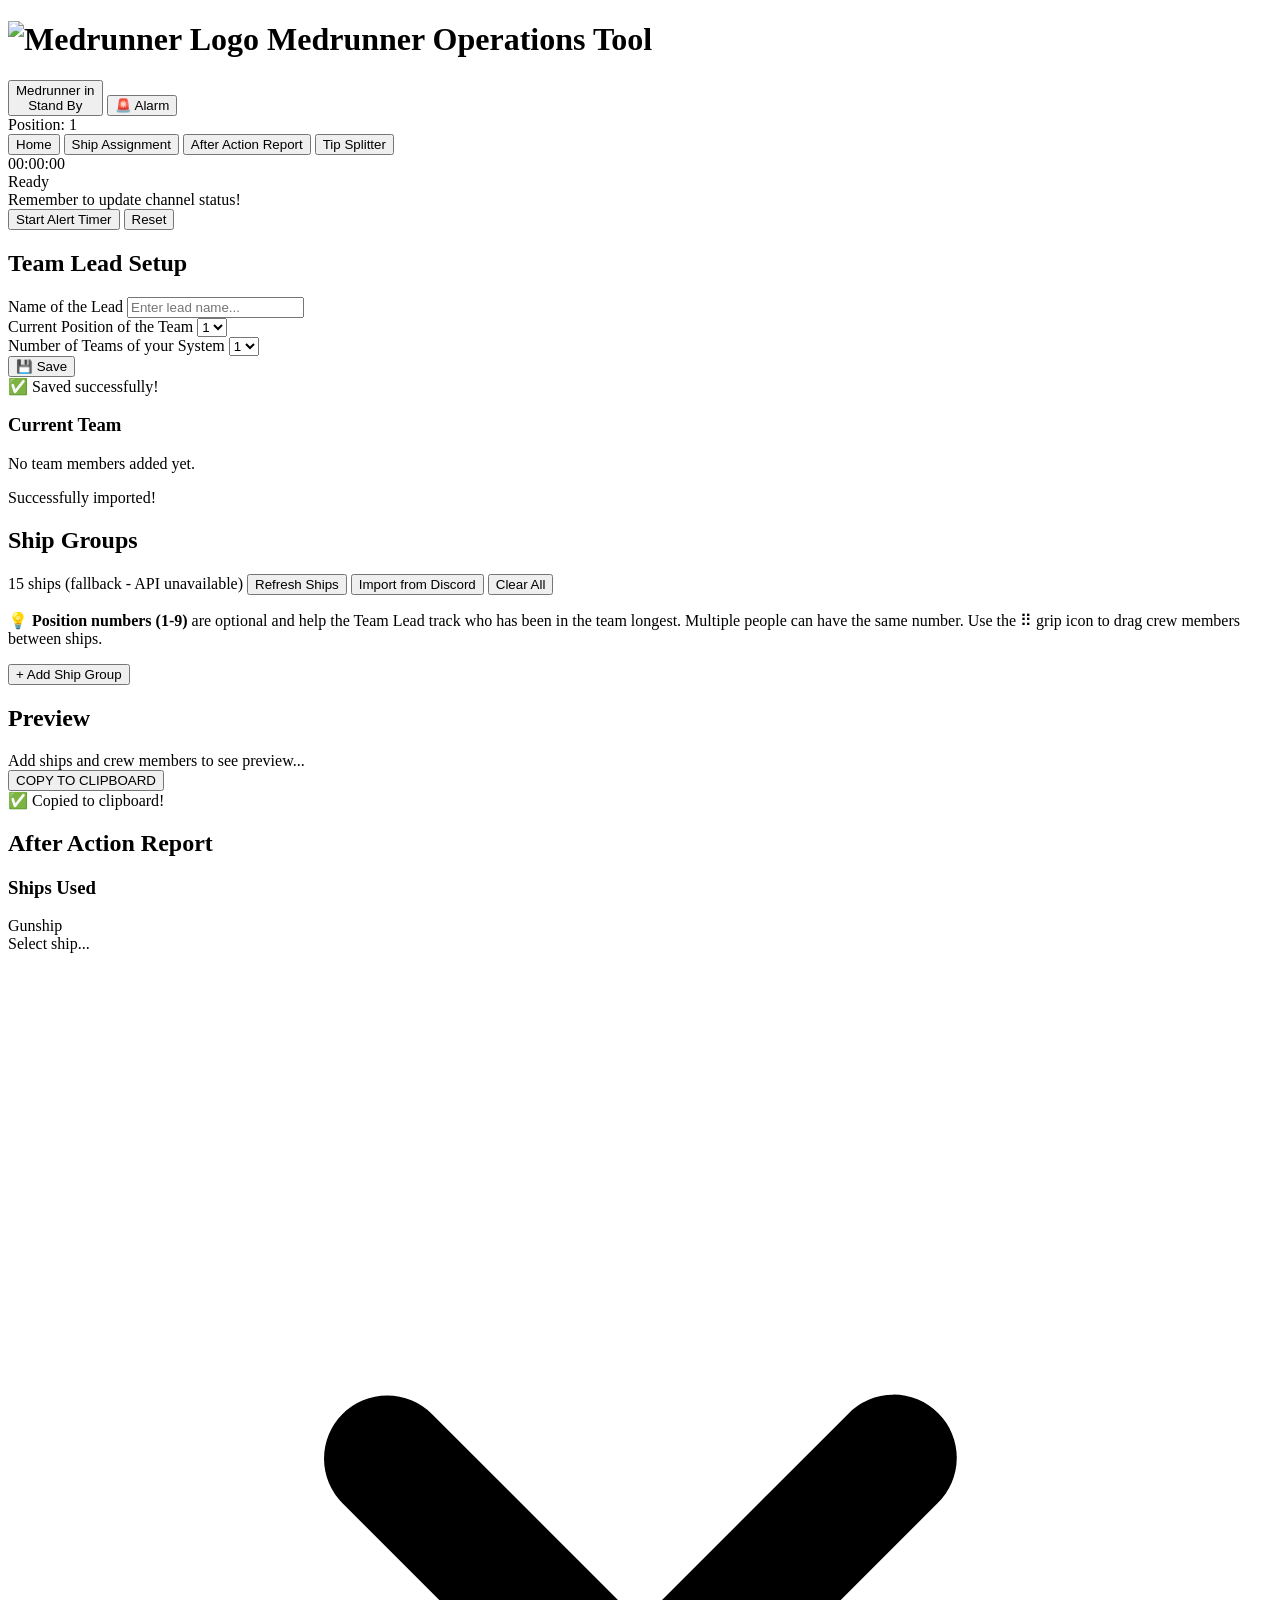
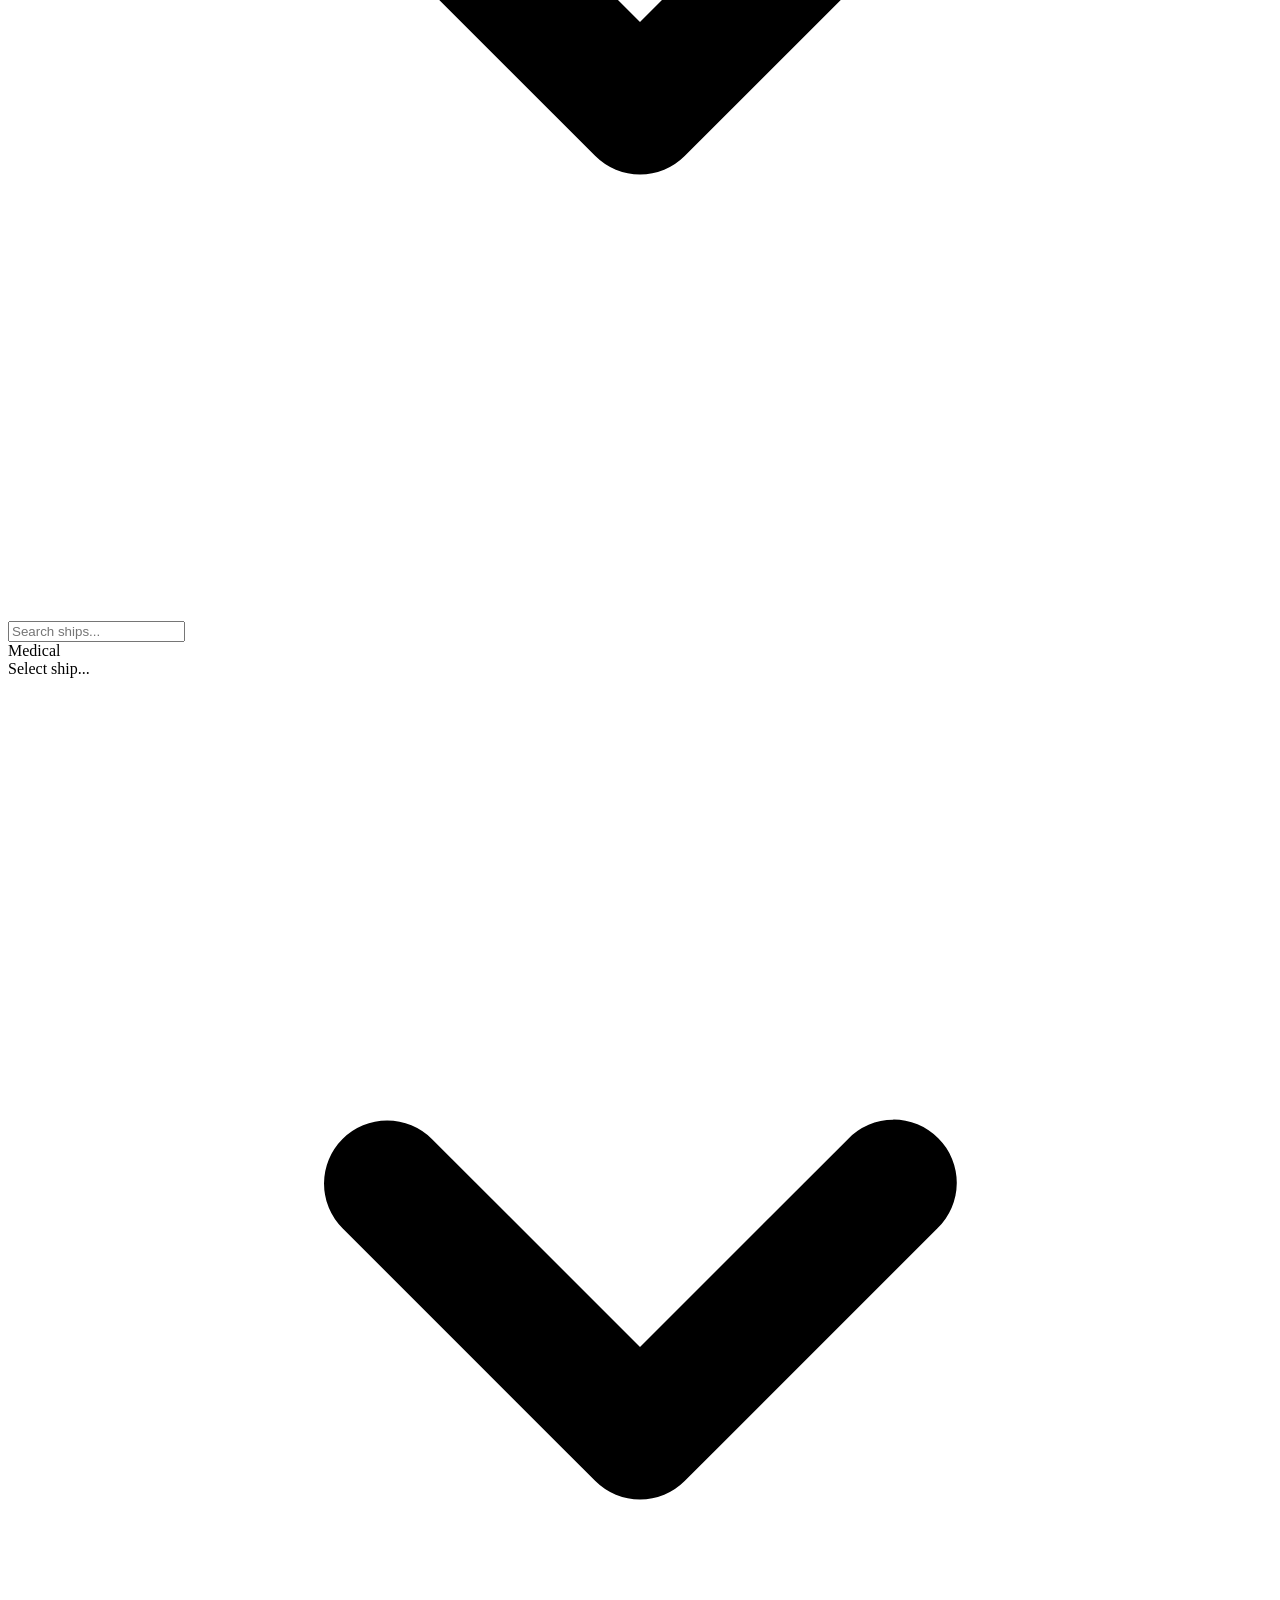
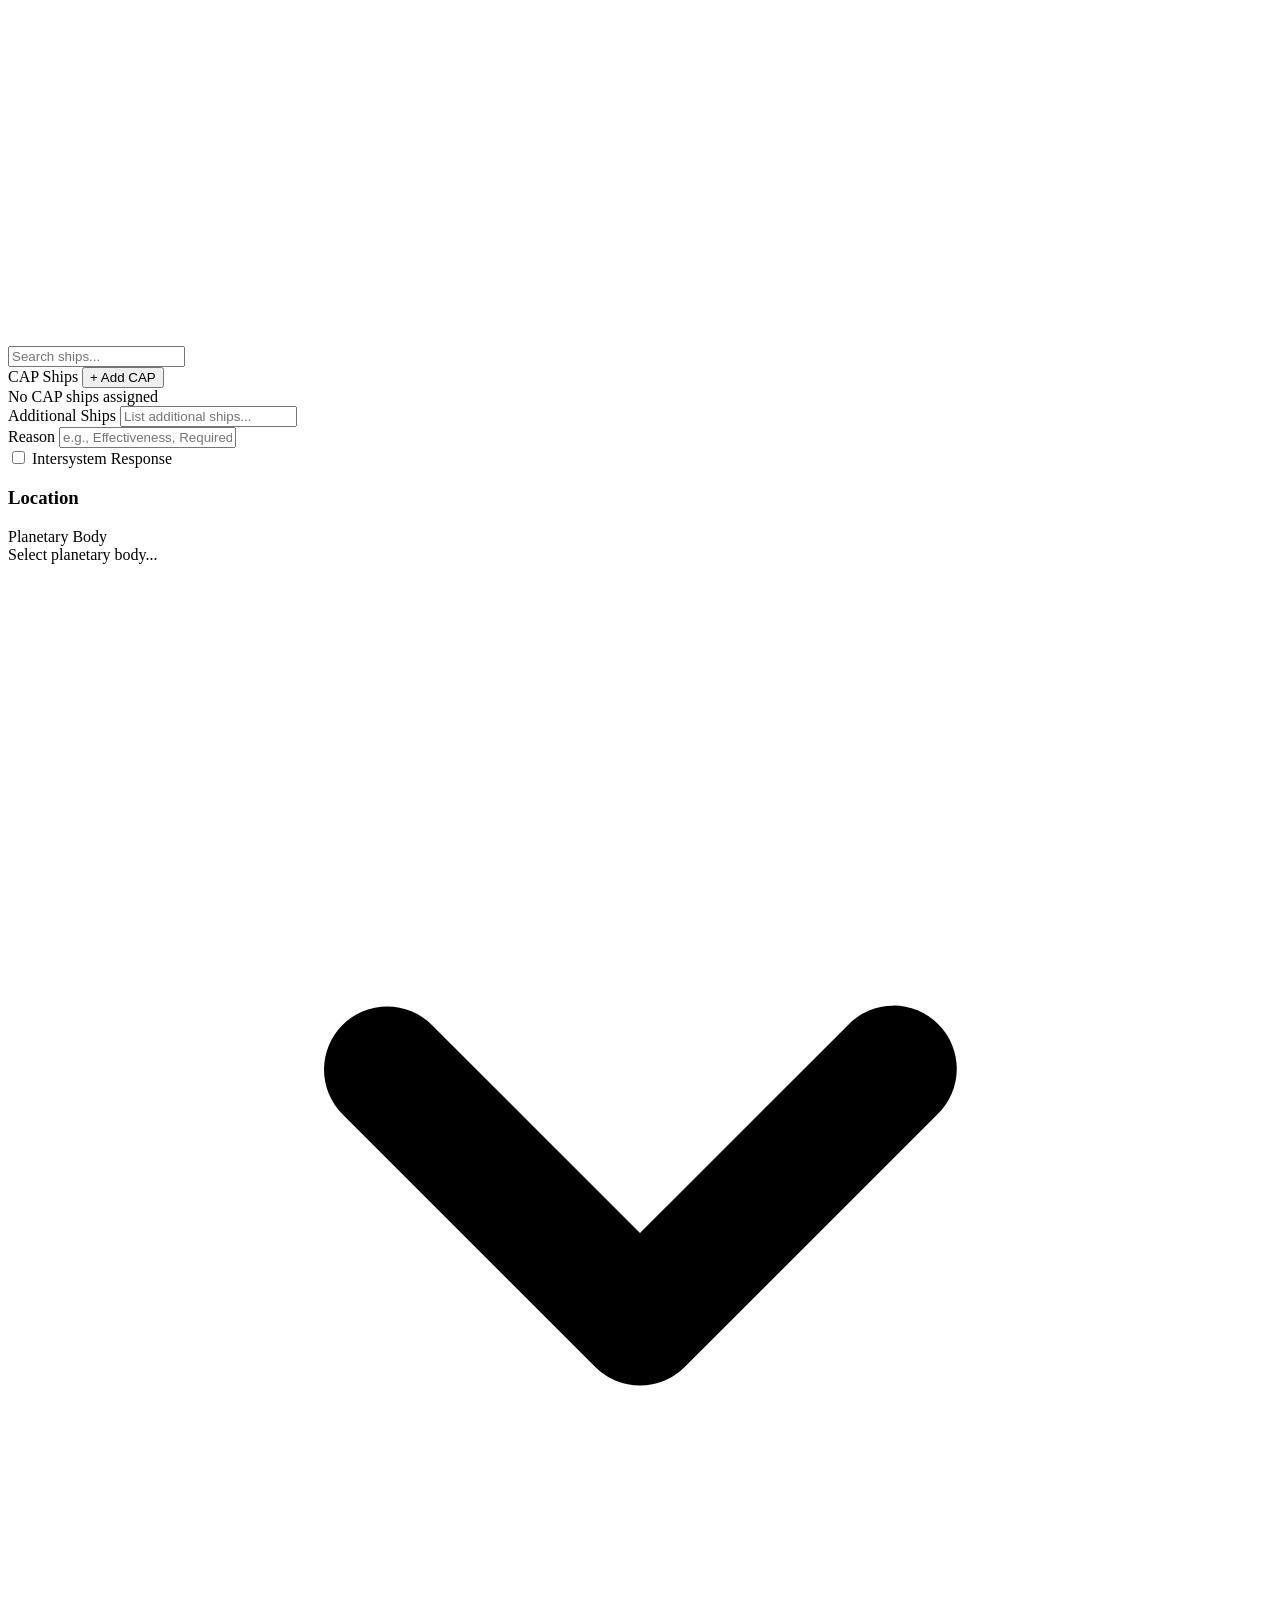
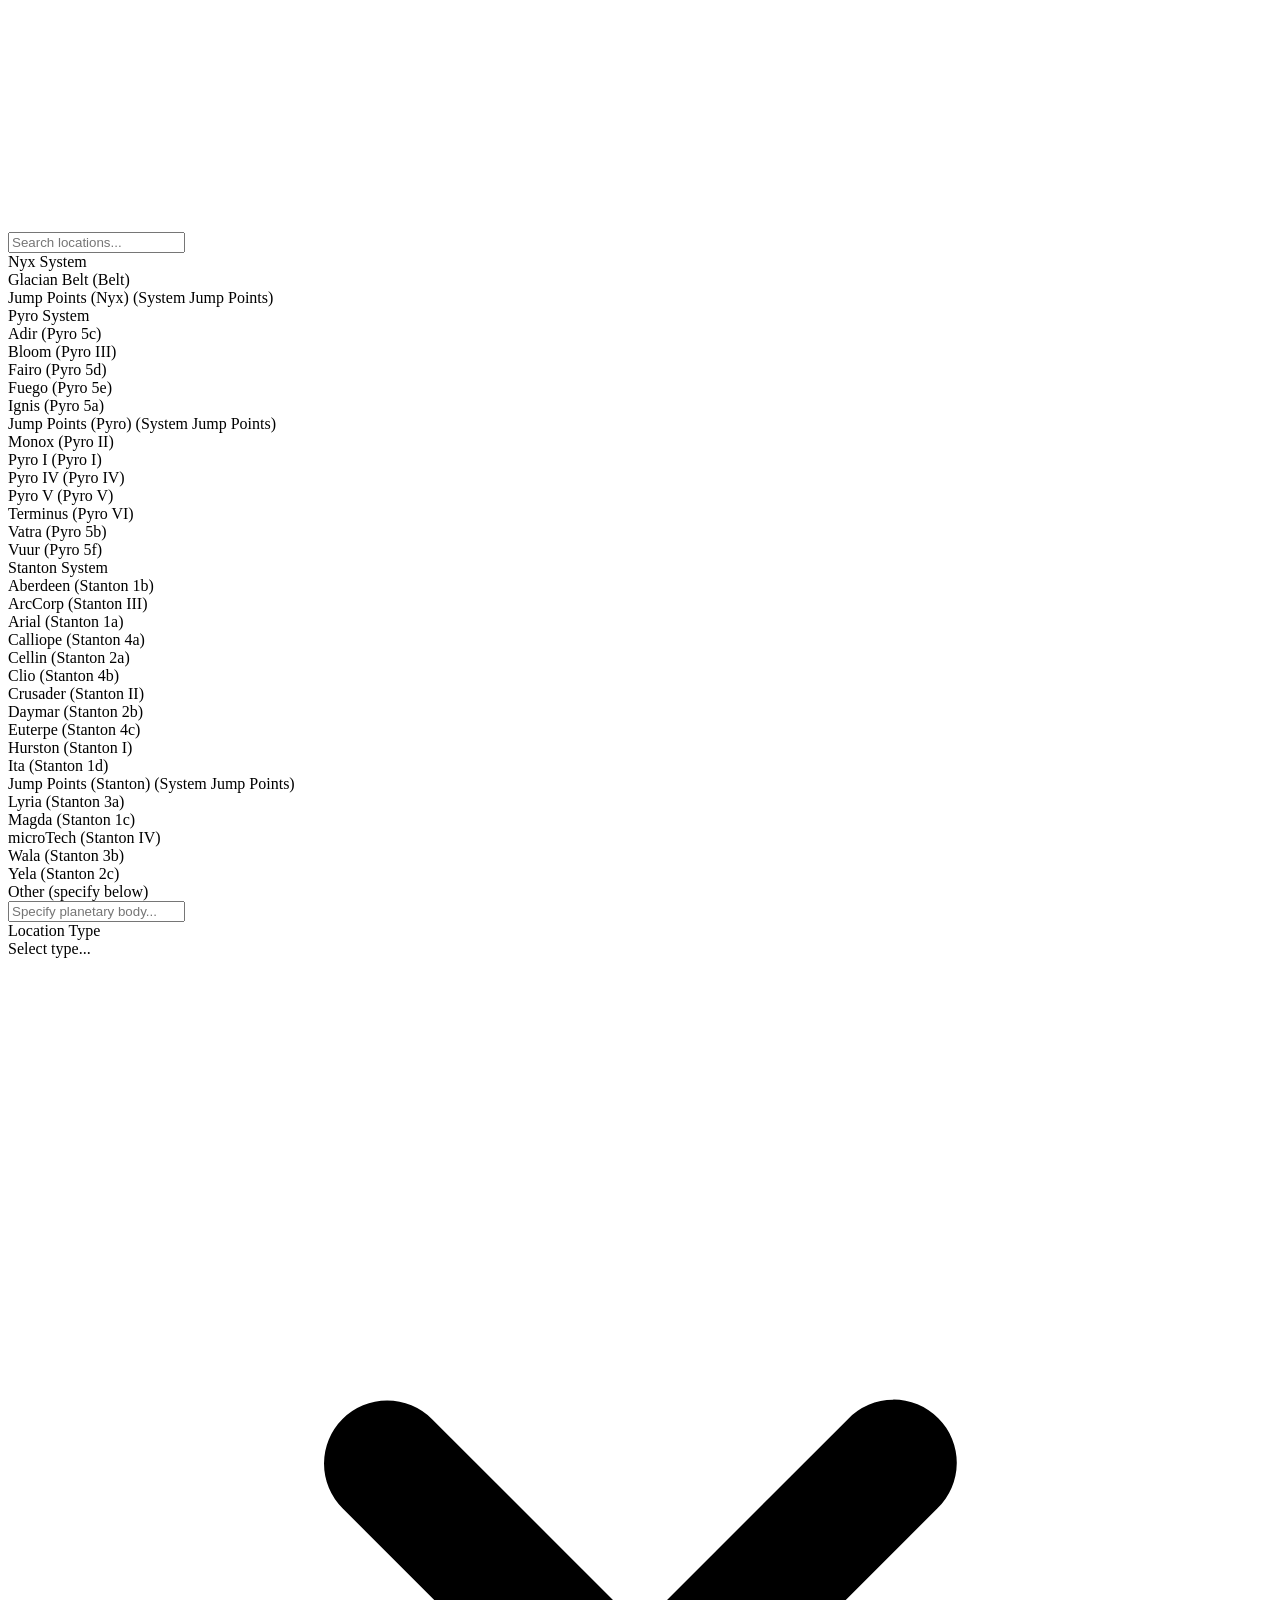
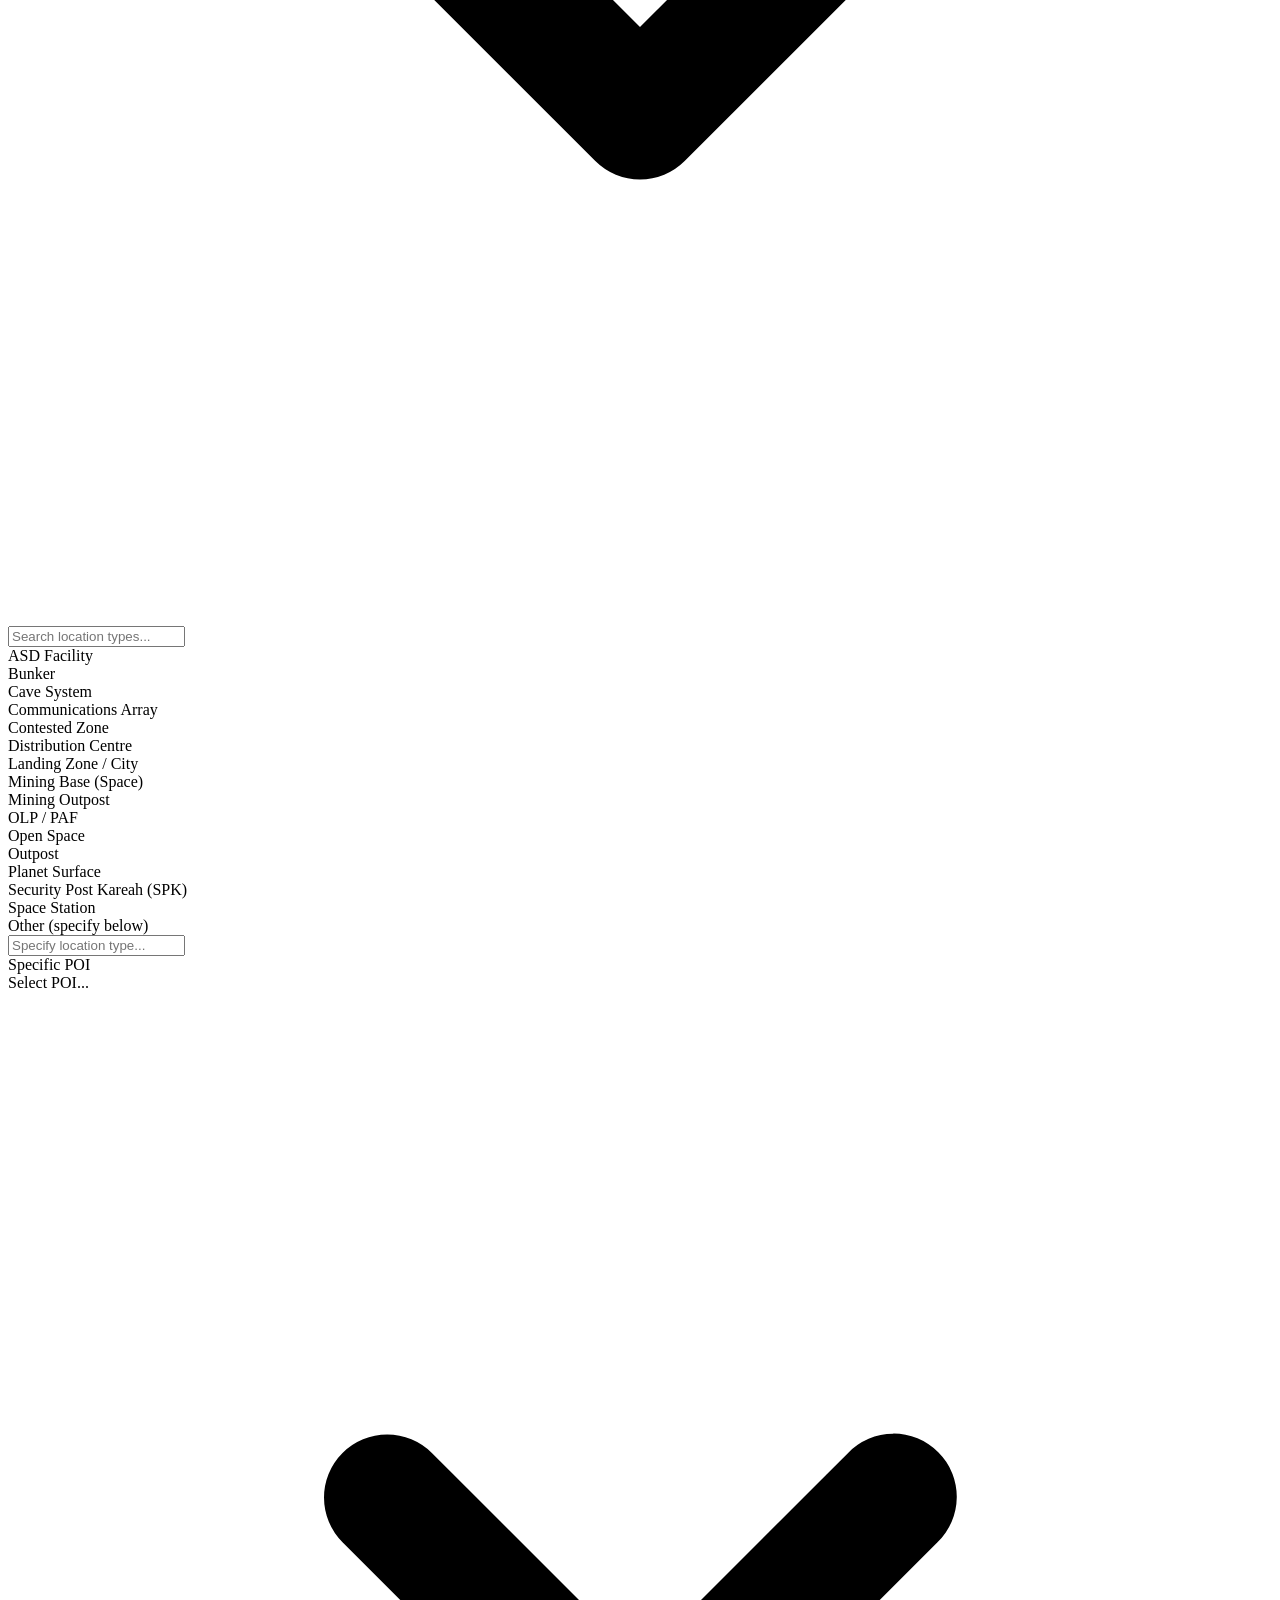
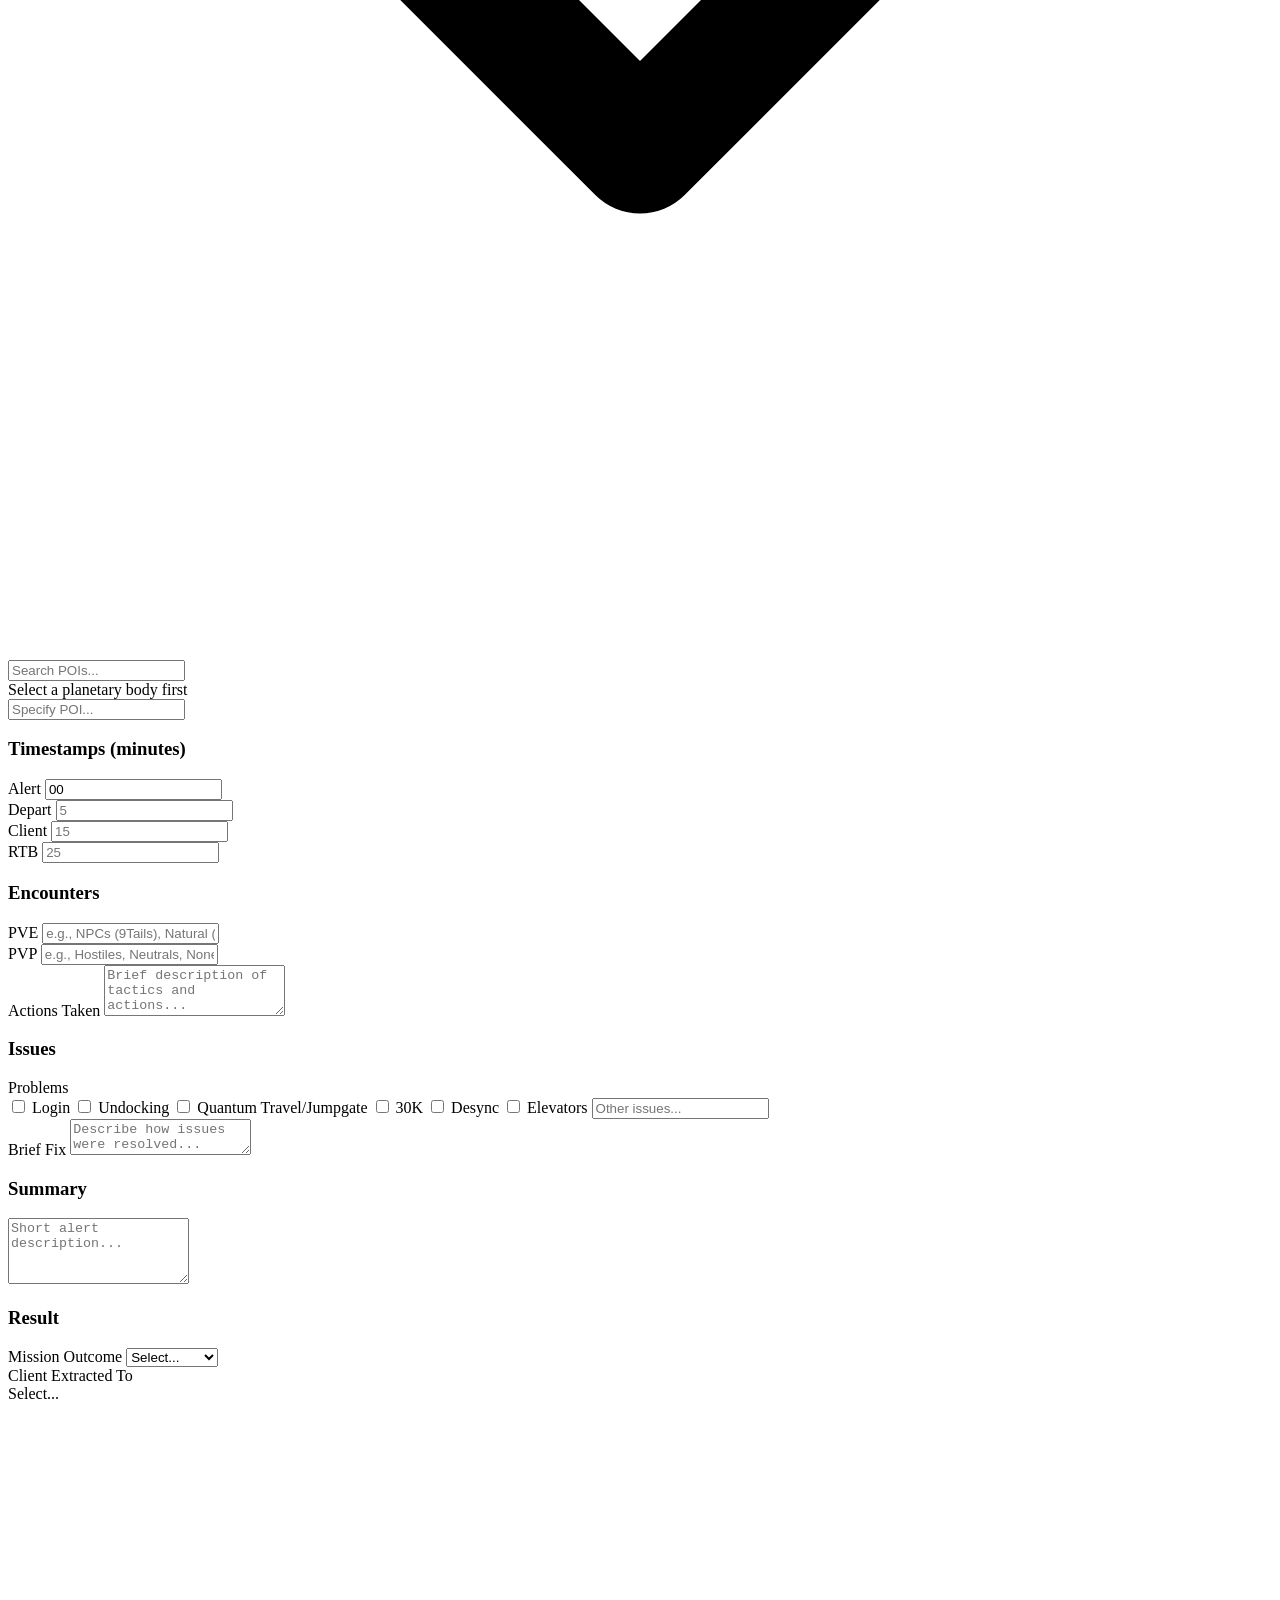
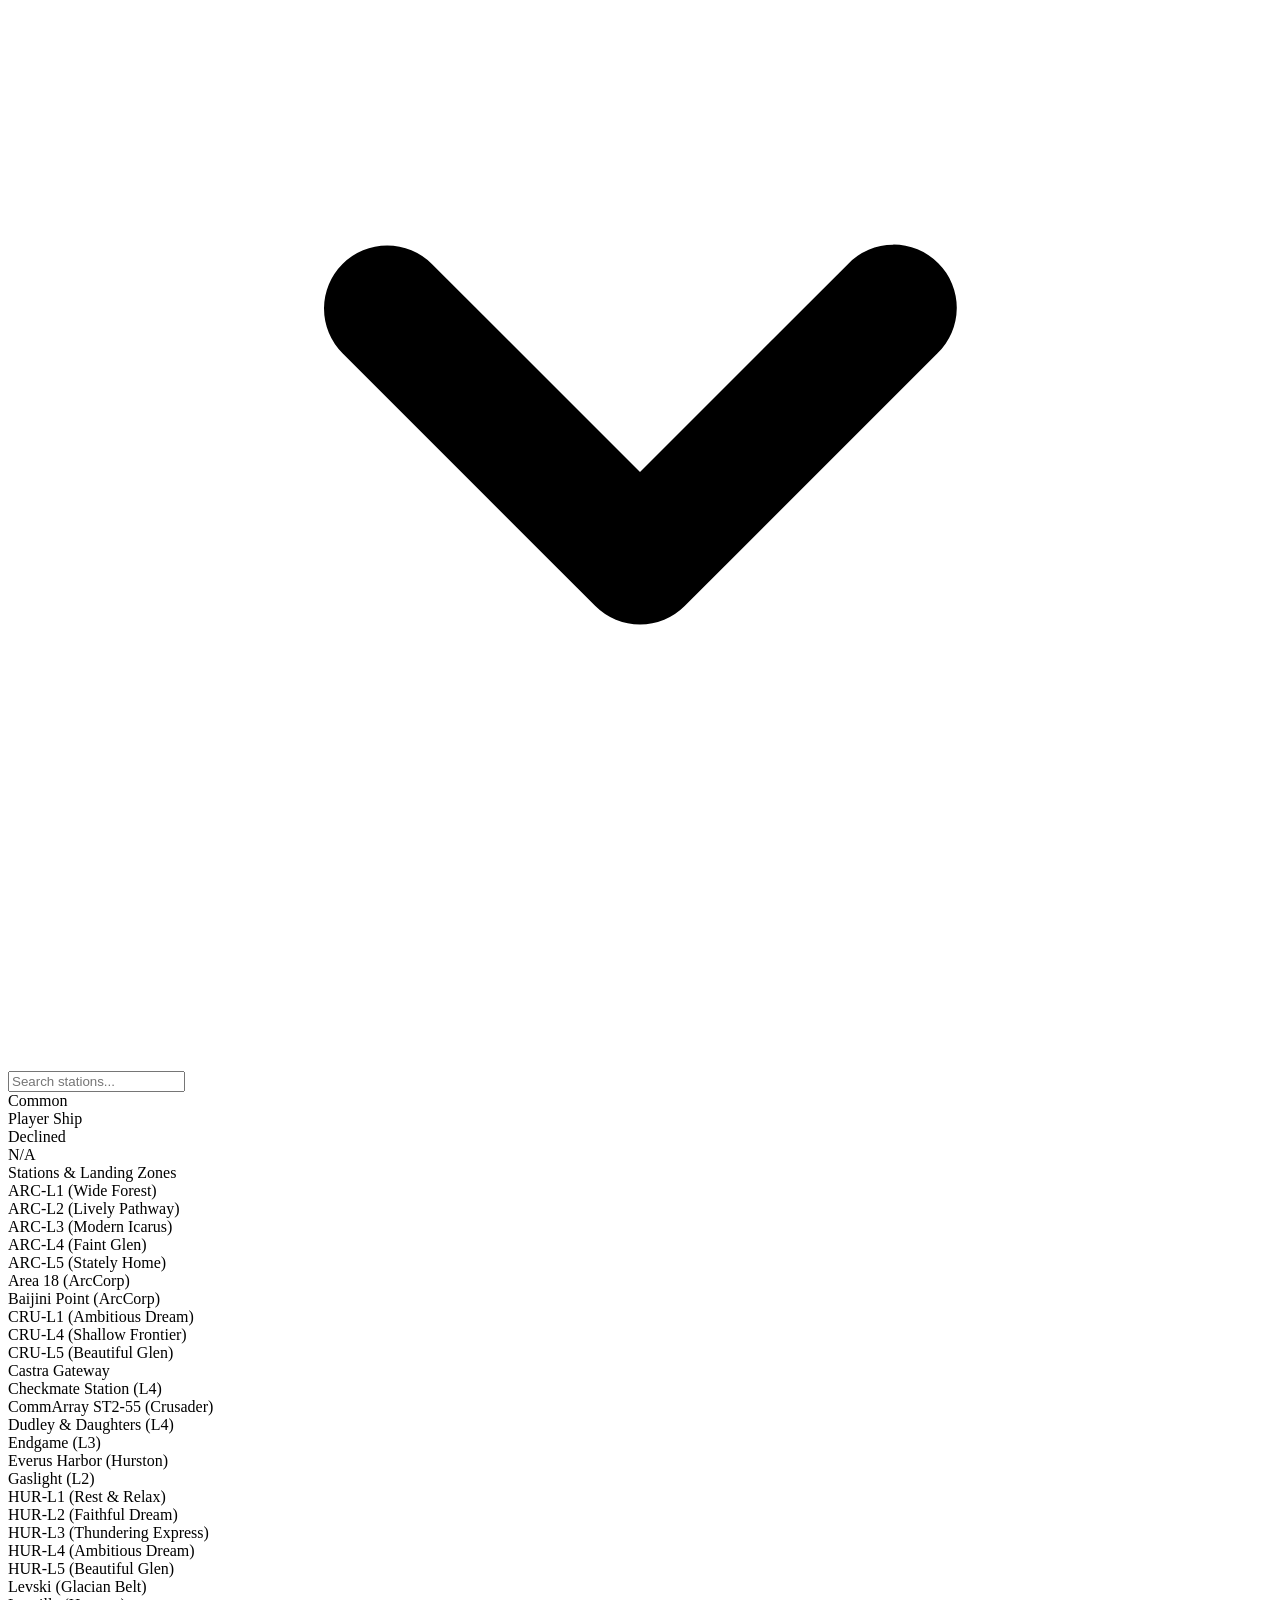
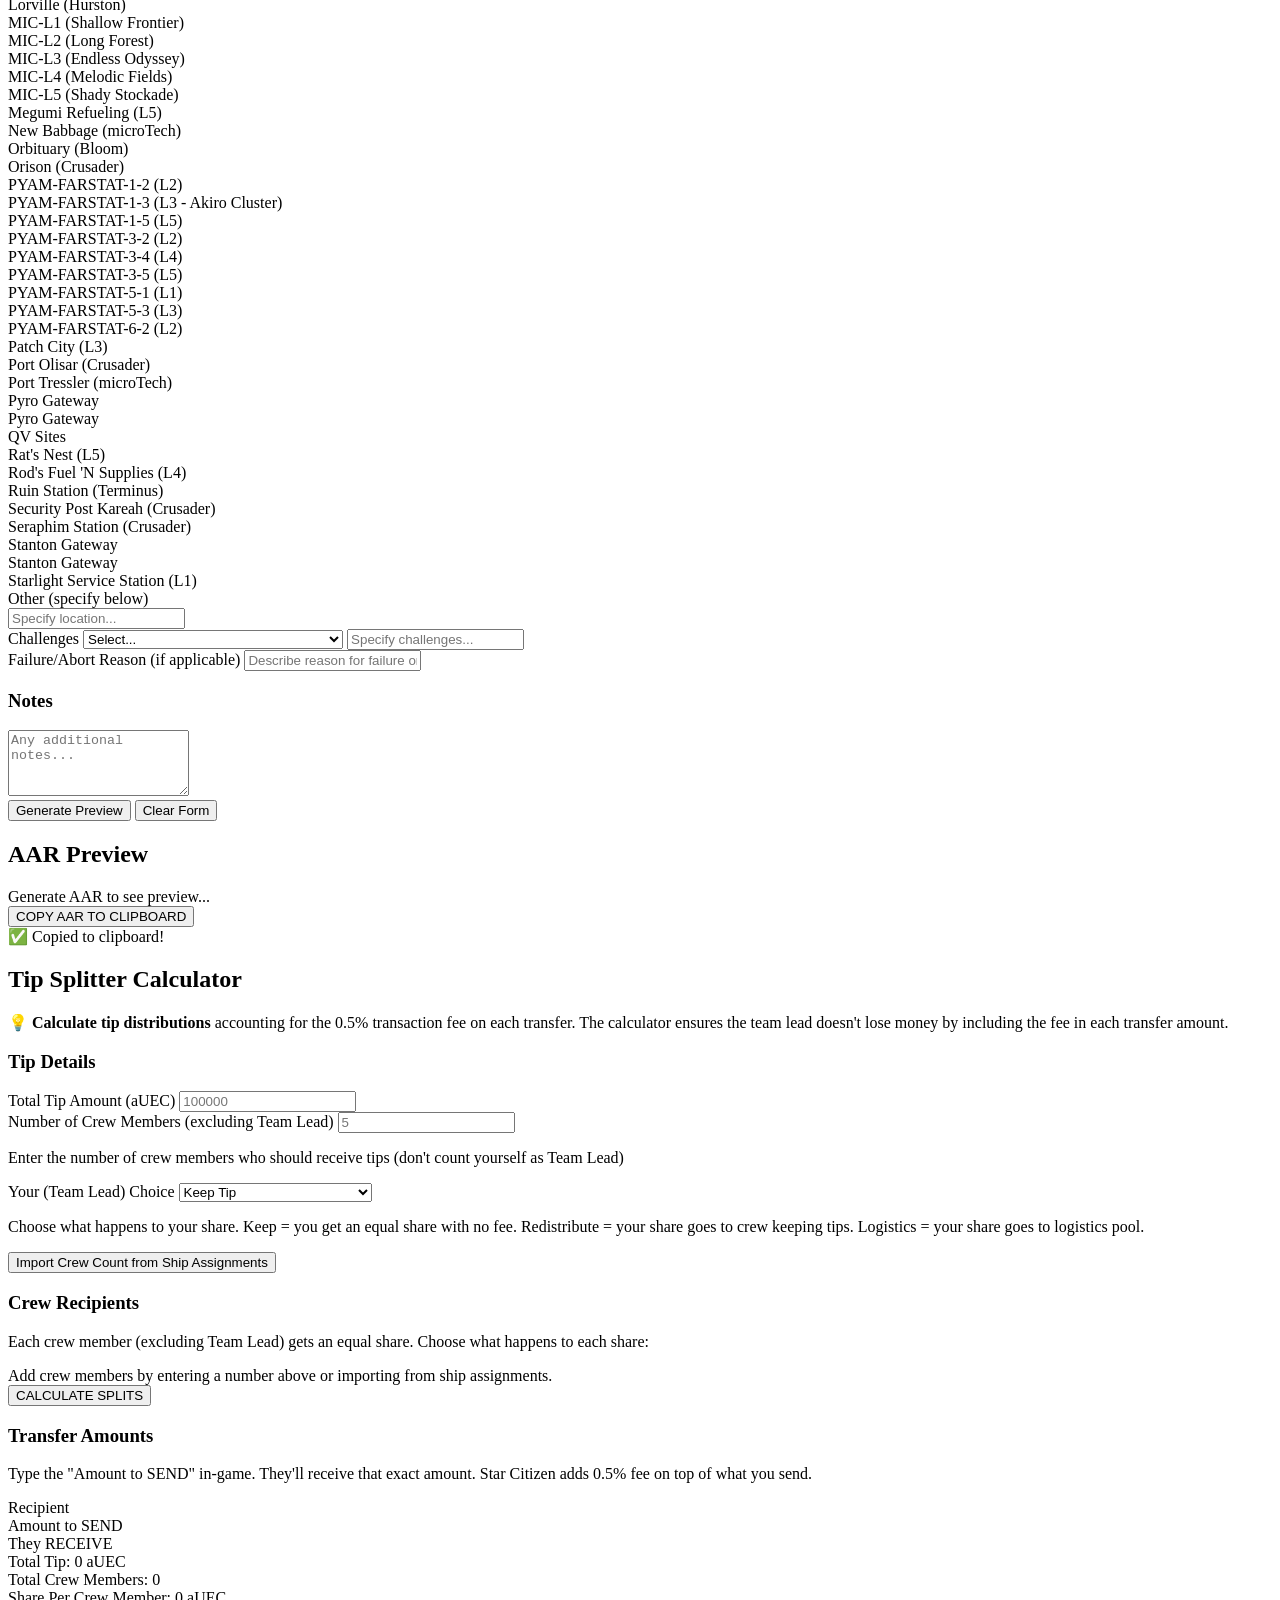
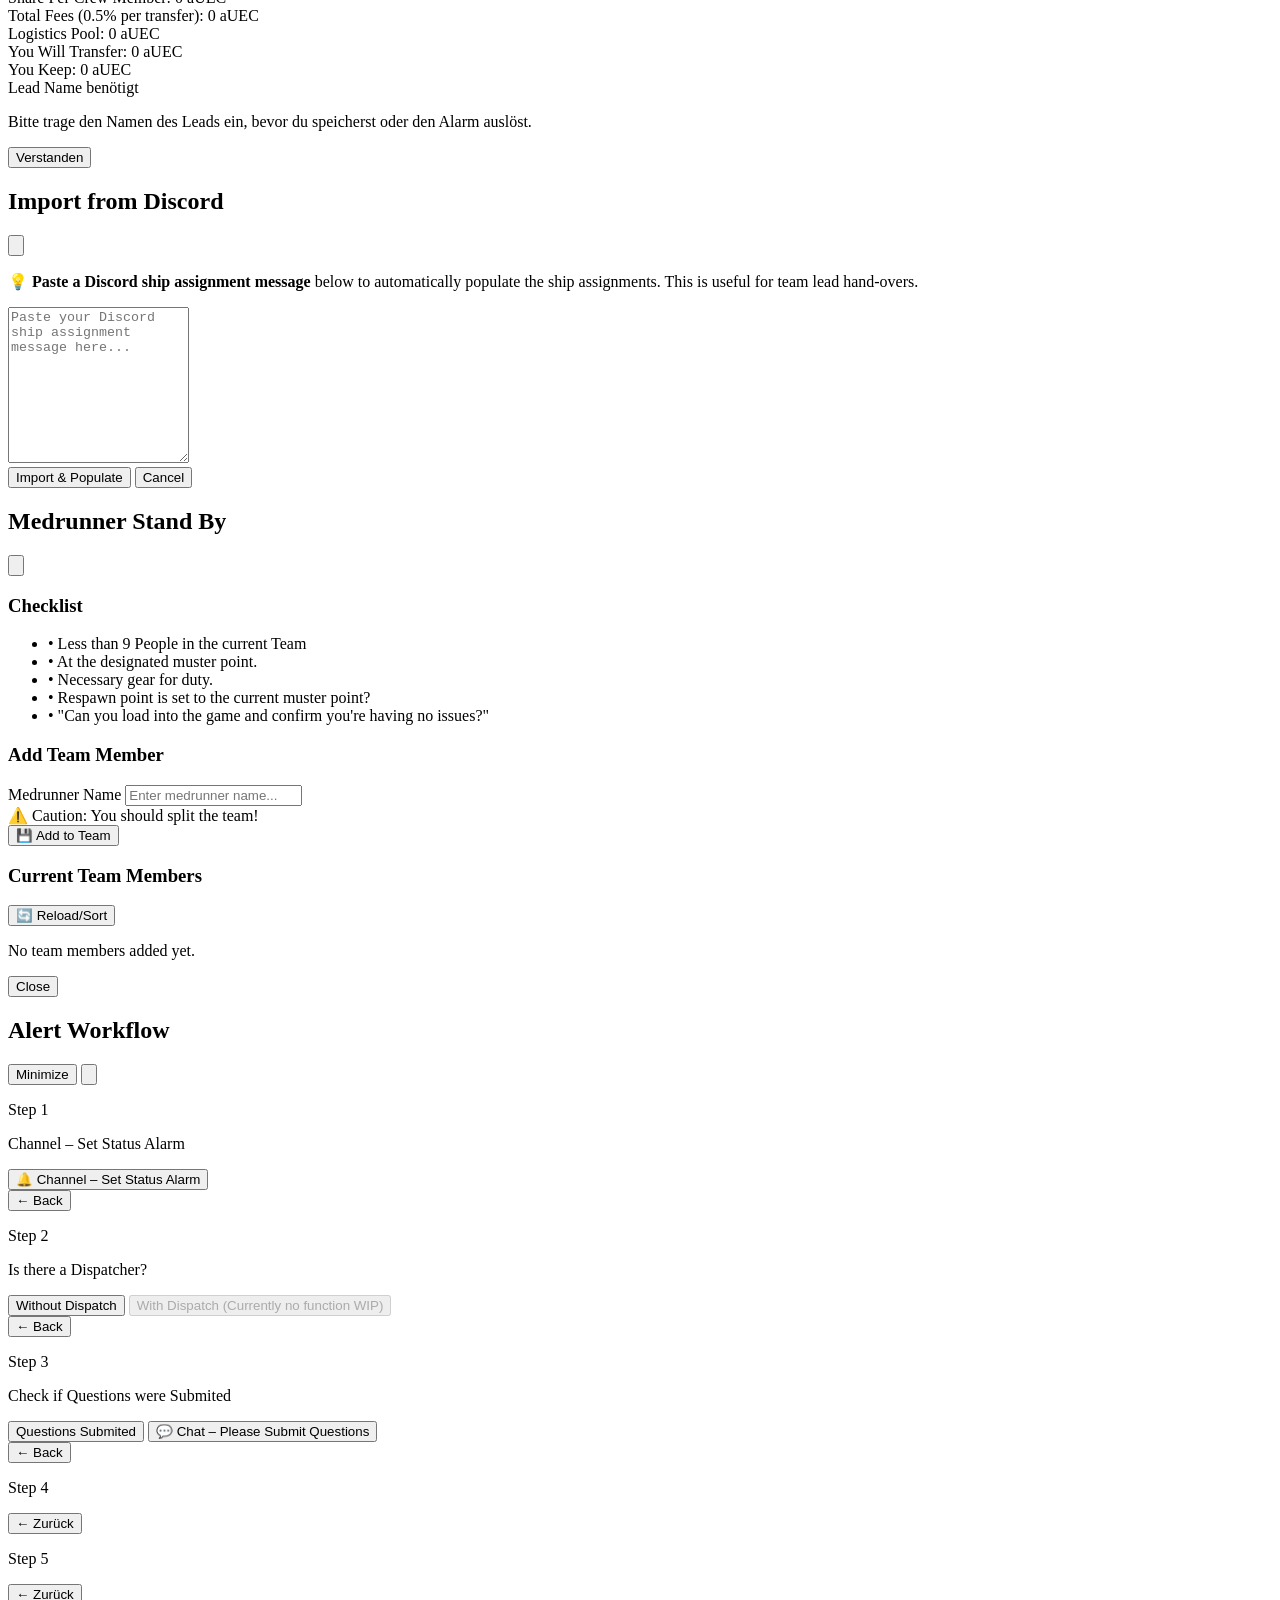
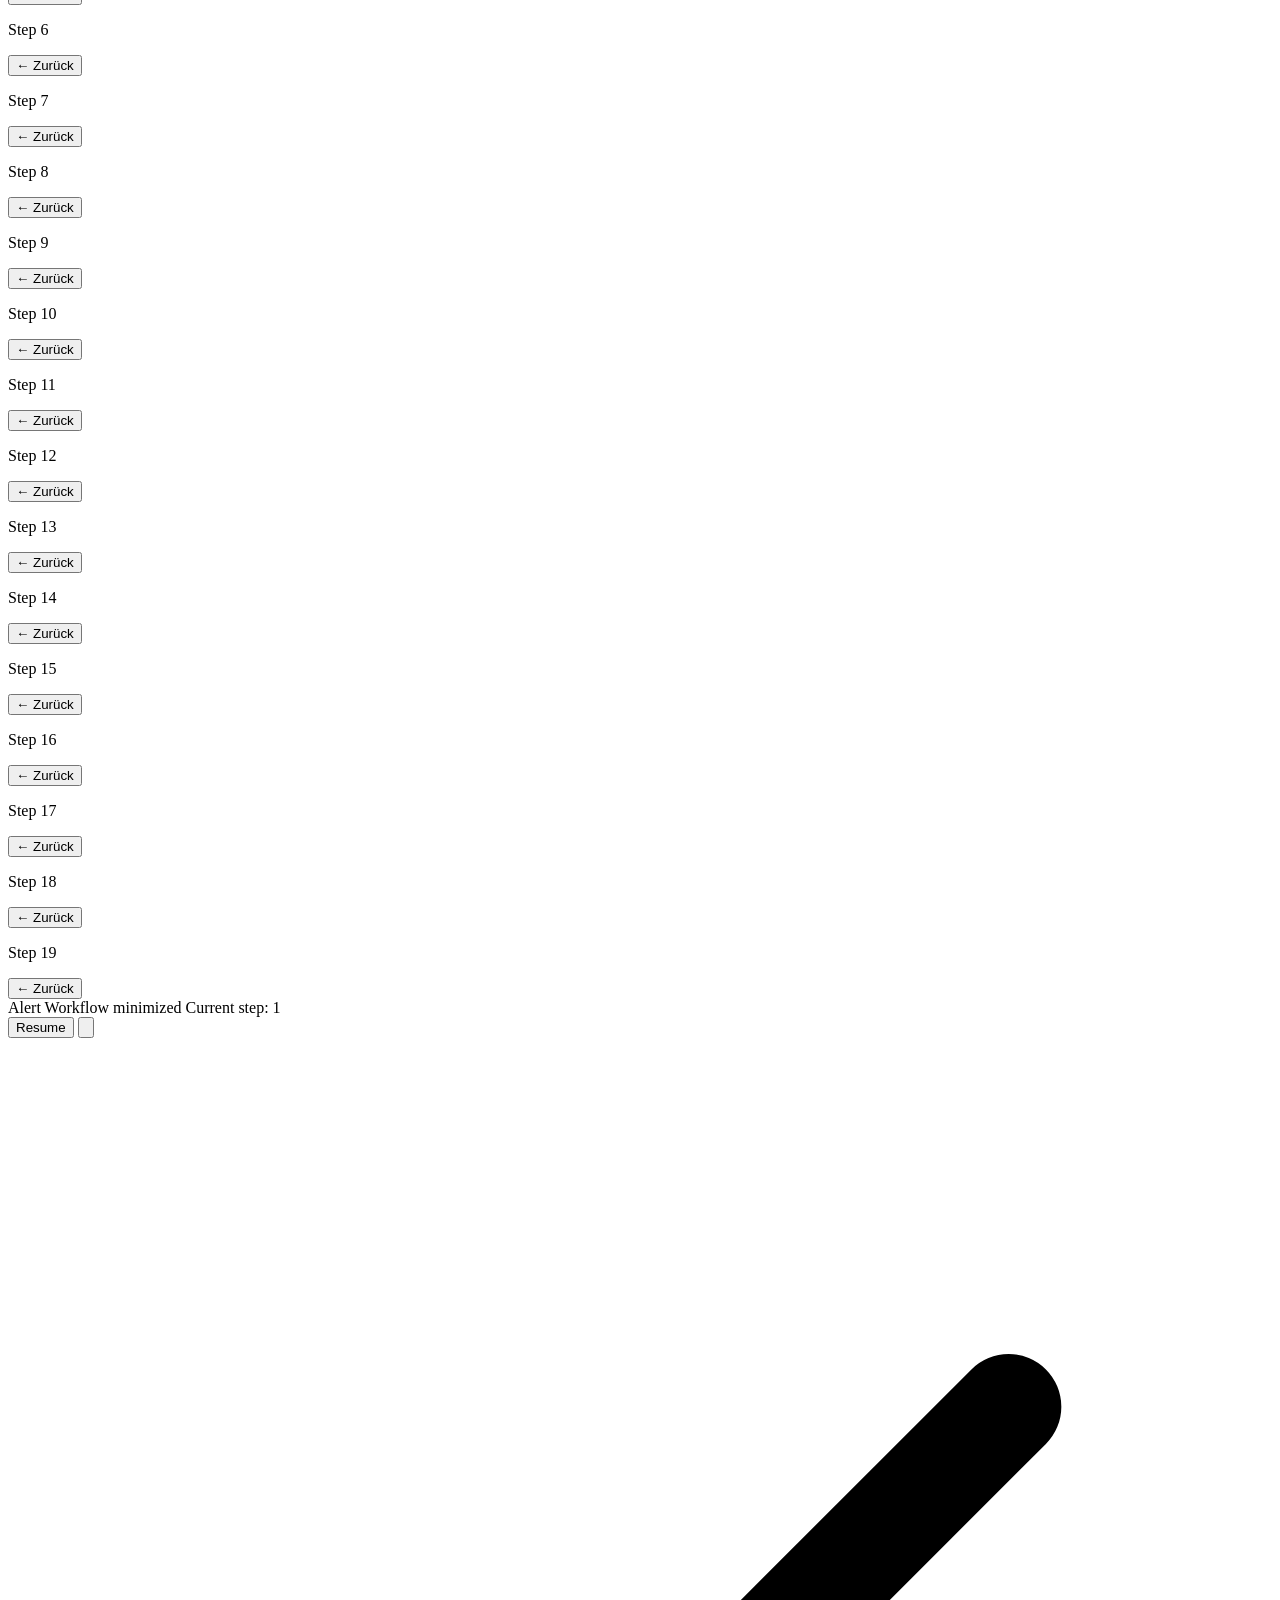
==== index.html @ 9f2d4a1e "fdsaf" ====
<!DOCTYPE html>
<html lang="en">
<head>
    <meta charset="UTF-8">
    <meta name="viewport" content="width=device-width, initial-scale=1.0">
    <title>Ship Assignment Tool</title>
    <link rel="icon" type="image/png" href="favicon.png">
    <!-- Load Tailwind CSS -->
    <script src="https://cdn.tailwindcss.com"></script>
    
    <!-- Load Google Fonts -->
    <link rel="preconnect" href="https://fonts.googleapis.com">
    <link rel="preconnect" href="https://fonts.gstatic.com" crossorigin>
    <link href="https://fonts.googleapis.com/css2?family=Inter:wght@300;400;500;600;700&family=Mohave:wght@400;500;600;700&display=swap" rel="stylesheet">
    
    <!-- Configure Tailwind to use custom fonts and colors -->
    <script>
        tailwind.config = {
            theme: {
                extend: {
                    fontFamily: {
                        'sans': ['Inter', 'sans-serif'],
                        'mohave': ['Mohave', 'sans-serif'],
                    },
                    colors: {
                        // Custom colors from user request
                        'mrs-bg': '#1f2937',
                        'mrs-box': '#1d2735',
                        'mrs-button': '#2b4e71',
                        'mrs-button-hover': '#254666', // A slightly darker hover
                        primary: tailwind.colors.blue,
                    }
                }
            }
        }
    </script>

    <link rel="stylesheet" href="css/styles.css">
</head>
<body class="min-h-screen bg-mrs-bg p-0 font-sans text-gray-200">
    
    <!-- Header Bar -->
    <div class="w-full bg-mrs-box border-b border-gray-700 p-4 shadow-lg">
        <div class="mx-auto max-w-7xl">
            <div class="flex items-center justify-between">
                <h1 class="flex items-center gap-4 text-left font-mohave text-2xl font-semibold uppercase tracking-wide text-white">
                    <img src="https://staff.medrunner.space/images/medrunner-logo-stable-white.svg" alt="Medrunner Logo" class="h-12 w-auto">
                    <span>Medrunner Operations Tool</span>
                </h1>
                <div class="flex items-center gap-4">
                    <button 
                        onclick="openStandByModal()"
                        class="rounded-lg border-2 border-[#5f9ea0] bg-[#5f9ea0] px-6 py-3 text-base font-bold text-white shadow-lg transition hover:bg-[#4f8e90] hover:border-[#4f8e90] active:bg-[#3f7e80] leading-tight"
                    >
                        Medrunner in<br>Stand By
                    </button>
                    <button 
                        id="alarm-button-header"
                        onclick="triggerAlarm()"
                        class="rounded-lg border-2 border-red-600 bg-red-600 px-6 py-3 text-lg font-bold uppercase text-white shadow-lg transition hover:bg-red-700 hover:border-red-700 active:bg-red-800"
                    >
                        🚨 Alarm
                    </button>
                    <div class="rounded-lg border border-gray-600 bg-gray-700 px-6 py-3">
                        <span class="text-sm font-medium text-gray-300">Position:</span>
                        <span id="current-position-display" class="ml-2 text-2xl font-bold text-white">1</span>
                    </div>
                </div>
            </div>
        </div>
    </div>

    <!-- Tab Navigation -->
    <div class="w-full bg-mrs-box border-b border-gray-700">
        <div class="mx-auto max-w-7xl px-4">
            <div class="flex gap-2">
                <button onclick="switchTab('home')" id="tab-home" class="tab-button active border-b-2 border-mrs-button px-6 py-3 font-mohave text-sm font-semibold uppercase tracking-wide text-white transition hover:bg-gray-700">
                    Home
                </button>
                <button onclick="switchTab('shipAssignment')" id="tab-shipAssignment" class="tab-button border-b-2 border-transparent px-6 py-3 font-mohave text-sm font-semibold uppercase tracking-wide text-gray-400 transition hover:bg-gray-700 hover:text-white">
                    Ship Assignment
                </button>
                <button onclick="switchTab('aar')" id="tab-aar" class="tab-button border-b-2 border-transparent px-6 py-3 font-mohave text-sm font-semibold uppercase tracking-wide text-gray-400 transition hover:bg-gray-700 hover:text-white">
                    After Action Report
                </button>
                <button onclick="switchTab('tipSplitter')" id="tab-tipSplitter" class="tab-button border-b-2 border-transparent px-6 py-3 font-mohave text-sm font-semibold uppercase tracking-wide text-gray-400 transition hover:bg-gray-700 hover:text-white">
                    Tip Splitter
                </button>
            </div>
        </div>
    </div>

    <!-- Main Content -->
    <div class="mx-auto max-w-7xl p-4 md:p-8">

        <!-- Alert Timer (global) -->
        <div id="alert-timer-section" class="mb-6 rounded-lg border border-gray-700 bg-mrs-box p-4 shadow-lg hidden">
            <div class="flex flex-col items-center gap-4 md:flex-row md:justify-between">
                <div class="flex items-center gap-4">
                    <div class="text-center">
                        <div id="alert-timer-display" class="font-mono text-3xl font-bold text-white md:text-4xl">00:00:00</div>
                        <div id="alert-timer-stage" class="text-sm font-medium text-gray-400">Ready</div>
                    </div>
                </div>
                <div class="flex flex-col items-center gap-2 md:flex-row md:gap-3">
                    <!-- Channel Status Reminder -->
                    <div id="timer-reminder" class="hidden rounded-lg bg-amber-600/90 px-3 py-2 text-sm font-medium text-white animate-pulse">
                        <span id="timer-reminder-text">Remember to update channel status!</span>
                    </div>
                    <div class="flex items-center gap-3">
                        <button id="alert-timer-button" onclick="advanceAlertTimer()" class="rounded-lg bg-green-600 px-6 py-3 text-base font-bold text-white transition hover:bg-green-700 border border-green-500 md:px-8 md:py-4 md:text-lg">
                            Start Alert Timer
                        </button>
                        <button onclick="confirmResetAlertTimer()" class="rounded-lg bg-gray-700 px-4 py-3 text-sm font-medium text-gray-300 transition hover:bg-gray-600 border border-gray-600 md:py-4" title="Reset Timer">
                            Reset
                        </button>
                    </div>
                </div>
            </div>
        </div>

        <!-- HOME TAB -->
        <div id="content-home" class="tab-content">
            <div class="mx-auto max-w-2xl rounded-lg border border-gray-700 bg-mrs-box p-5 shadow-lg md:p-6">
                <h2 class="mb-6 text-center font-mohave text-2xl font-semibold uppercase tracking-wide text-white">Team Lead Setup</h2>
                
                <!-- Name of the Lead -->
                <div class="mb-6">
                    <label for="lead-name" class="mb-2 block text-sm font-medium text-gray-300">Name of the Lead</label>
                    <input 
                        type="text" 
                        id="lead-name" 
                        placeholder="Enter lead name..."
                        class="w-full rounded-lg border border-gray-600 bg-gray-700 px-4 py-3 text-gray-200 transition focus:border-primary-500 focus:outline-none focus:ring-1 focus:ring-primary-500"
                    >
                </div>

                <!-- Current Position of the Team -->
                <div class="mb-6">
                    <label for="team-position" class="mb-2 block text-sm font-medium text-gray-300">Current Position of the Team</label>
                    <select 
                        id="team-position"
                        class="w-full rounded-lg border border-gray-600 bg-gray-700 px-4 py-3 text-gray-200 transition focus:border-primary-500 focus:outline-none focus:ring-1 focus:ring-primary-500"
                    >
                        <option value="1">1</option>
                        <option value="2">2</option>
                        <option value="3">3</option>
                        <option value="4">4</option>
                        <option value="5">5</option>
                        <option value="6">6</option>
                        <option value="7">7</option>
                        <option value="8">8</option>
                        <option value="9">9</option>
                    </select>
                </div>

                <!-- Number of Teams in System -->
                <div class="mb-6">
                    <label for="number-of-teams" class="mb-2 block text-sm font-medium text-gray-300">Number of Teams of your System</label>
                    <select 
                        id="number-of-teams"
                        class="w-full rounded-lg border border-gray-600 bg-gray-700 px-4 py-3 text-gray-200 transition focus:border-primary-500 focus:outline-none focus:ring-1 focus:ring-primary-500"
                    >
                        <option value="1">1</option>
                        <option value="2">2</option>
                        <option value="3">3</option>
                        <option value="4">4</option>
                        <option value="5">5</option>
                        <option value="6">6</option>
                        <option value="7">7</option>
                        <option value="8">8</option>
                        <option value="9">9</option>
                    </select>
                </div>

                <!-- Save Button -->
                <div class="mt-8">
                    <button 
                        onclick="saveHomeData()"
                        class="w-full rounded-lg border border-green-600 bg-green-600 px-8 py-4 text-lg font-bold uppercase text-white shadow-lg transition hover:bg-green-700 hover:border-green-700 active:bg-green-800"
                    >
                        💾 Save
                    </button>
                    <div id="save-success-message" class="mt-3 hidden rounded-lg bg-green-600 px-4 py-3 text-center font-medium text-white">
                        ✅ Saved successfully!
                    </div>
                </div>

                <!-- Team Members List -->
                <div id="home-team-list" class="mt-8">
                    <h3 class="mb-4 font-mohave text-xl font-semibold uppercase tracking-wide text-white">Current Team</h3>
                    <div id="home-team-members" class="space-y-2">
                        <p class="text-sm text-gray-400 italic">No team members added yet.</p>
                    </div>
                </div>
            </div>
        </div>
        <!-- END HOME TAB -->

        <!-- SHIP ASSIGNMENT TAB -->
        <div id="content-shipAssignment" class="tab-content hidden">

        <!-- Import Success Banner (hidden by default) -->
        <div id="import-success-banner" class="mb-4 hidden rounded-lg bg-green-600 px-4 py-3 text-center font-medium text-white shadow-lg">
            <span id="import-success-message">Successfully imported!</span>
        </div>

        <!-- Ship Groups Card (Primary) -->
        <div class="mb-6 rounded-lg border border-gray-700 bg-mrs-box p-5 shadow-lg md:p-6">
            <div class="mb-4 flex flex-col items-start justify-between gap-4 md:flex-row md:items-center">
                <h2 class="font-mohave text-2xl font-semibold uppercase tracking-wide text-white">Ship Groups</h2>
                <div class="flex w-full flex-wrap items-center gap-3 md:w-auto">
                    <span id="apiStatus" class="flex-1 rounded-lg border border-gray-600 bg-gray-700 px-3 py-2 text-xs font-medium text-gray-300 md:flex-auto">Loading ships...</span>
                    <button class="rounded-lg border border-mrs-button bg-mrs-button px-4 py-2 text-sm font-medium text-white transition hover:border-mrs-button-hover hover:bg-mrs-button-hover" onclick="refreshShipList()">Refresh Ships</button>
                    <button class="rounded-lg border border-gray-600 bg-gray-700 px-4 py-2 text-sm font-medium text-white transition hover:bg-gray-600" onclick="openImportModal()">Import from Discord</button>
                    <button class="rounded-lg border border-red-800 bg-red-900/50 px-4 py-2 text-sm font-medium text-red-200 transition hover:bg-red-800 hover:text-white" onclick="confirmClearShipAssignments()">Clear All</button>
                </div>
            </div>
            <p class="mb-5 rounded-lg border border-blue-900 bg-blue-950/50 p-3 text-sm text-gray-300">
                💡 <strong class="text-white">Position numbers (1-9)</strong> are optional and help the Team Lead track who has been in the team longest. Multiple people can have the same number. Use the <span class="text-gray-400">⠿</span> grip icon to drag crew members between ships.
            </p>
            <div id="shipList" class="mb-5 flex flex-col gap-4"></div>
            <button class="rounded-lg border border-mrs-button bg-mrs-button px-5 py-2.5 text-sm font-medium text-white shadow-md transition hover:border-mrs-button-hover hover:bg-mrs-button-hover" onclick="addShip()">+ Add Ship Group</button>
        </div>

        <!-- Preview Card -->
        <div class="rounded-lg border border-gray-700 bg-mrs-box p-5 shadow-lg md:p-6">
            <h2 class="mb-4 font-mohave text-2xl font-semibold uppercase tracking-wide text-white">Preview</h2>
            <div id="preview" class="max-h-96 min-h-[100px] overflow-y-auto rounded-lg border border-gray-700 bg-gray-900 p-4 font-mono text-sm text-gray-300 whitespace-pre-wrap md:p-6">Add ships and crew members to see preview...</div>
            <button class="mt-5 w-full rounded-lg border border-mrs-button bg-mrs-button px-8 py-4 text-lg font-semibold text-white shadow-lg transition hover:border-mrs-button-hover hover:bg-mrs-button-hover" onclick="copyToClipboard()">COPY TO CLIPBOARD</button>
            <!-- Success Message -->
            <div id="successMessage" class="hidden">
                <div class="mt-3 rounded-lg bg-green-600 px-4 py-3 text-center font-medium text-white">
                    ✅ Copied to clipboard!
                </div>
            </div>
        </div>
        </div>
        <!-- END SHIP ASSIGNMENT TAB -->

        <!-- AAR TAB -->
        <div id="content-aar" class="tab-content hidden">
            <div class="mb-6 rounded-lg border border-gray-700 bg-mrs-box p-5 shadow-lg md:p-6">
                <h2 class="mb-4 font-mohave text-2xl font-semibold uppercase tracking-wide text-white">After Action Report</h2>

                <!-- SHIPS USED Section -->
                <div class="mb-6">
                    <h3 class="mb-3 font-mohave text-lg font-semibold uppercase tracking-wide text-blue-300">Ships Used</h3>
                    <div class="grid gap-4 md:grid-cols-2">
                        <!-- Gunship -->
                        <div>
                            <label class="mb-2 block text-sm font-medium text-gray-300">Gunship</label>
                            <div class="custom-select-wrapper relative" id="aar-gunship-select">
                                <div class="custom-select-trigger relative flex w-full cursor-pointer items-center justify-between rounded-md border border-gray-600 bg-gray-700 px-3 py-2 text-sm text-gray-200 transition hover:border-primary-500">
                                    <span class="custom-select-value truncate pr-4" id="aar-gunship-value">Select ship...</span>
                                    <svg class="custom-select-arrow absolute right-2.5 top-1/2 h-4 w-4 -translate-y-1/2 text-gray-400 transition-transform duration-200" viewBox="0 0 20 20" fill="currentColor">
                                        <path fill-rule="evenodd" d="M5.293 7.293a1 1 0 011.414 0L10 10.586l3.293-3.293a1 1 0 111.414 1.414l-4 4a1 1 0 01-1.414 0l-4-4a1 1 0 010-1.414z" clip-rule="evenodd"/>
                                    </svg>
                                </div>
                                <div class="custom-select-dropdown absolute left-0 right-0 top-full z-50 mt-1 hidden overflow-hidden rounded-md border border-gray-600 bg-gray-700 shadow-lg">
                                    <div class="border-b border-gray-600 bg-gray-800 p-2">
                                        <input type="text" placeholder="Search ships..." class="aar-ship-search-input w-full rounded-md border border-gray-600 bg-gray-900 px-3 py-1.5 text-sm text-gray-200 focus:border-primary-500 focus:outline-none focus:ring-1 focus:ring-primary-500">
                                    </div>
                                    <div class="custom-select-options custom-scrollbar max-h-60 overflow-y-auto" id="aar-gunship-options"></div>
                                </div>
                            </div>
                        </div>

                        <!-- Medical -->
                        <div>
                            <label class="mb-2 block text-sm font-medium text-gray-300">Medical</label>
                            <div class="custom-select-wrapper relative" id="aar-medical-select">
                                <div class="custom-select-trigger relative flex w-full cursor-pointer items-center justify-between rounded-md border border-gray-600 bg-gray-700 px-3 py-2 text-sm text-gray-200 transition hover:border-primary-500">
                                    <span class="custom-select-value truncate pr-4" id="aar-medical-value">Select ship...</span>
                                    <svg class="custom-select-arrow absolute right-2.5 top-1/2 h-4 w-4 -translate-y-1/2 text-gray-400 transition-transform duration-200" viewBox="0 0 20 20" fill="currentColor">
                                        <path fill-rule="evenodd" d="M5.293 7.293a1 1 0 011.414 0L10 10.586l3.293-3.293a1 1 0 111.414 1.414l-4 4a1 1 0 01-1.414 0l-4-4a1 1 0 010-1.414z" clip-rule="evenodd"/>
                                    </svg>
                                </div>
                                <div class="custom-select-dropdown absolute left-0 right-0 top-full z-50 mt-1 hidden overflow-hidden rounded-md border border-gray-600 bg-gray-700 shadow-lg">
                                    <div class="border-b border-gray-600 bg-gray-800 p-2">
                                        <input type="text" placeholder="Search ships..." class="aar-ship-search-input w-full rounded-md border border-gray-600 bg-gray-900 px-3 py-1.5 text-sm text-gray-200 focus:border-primary-500 focus:outline-none focus:ring-1 focus:ring-primary-500">
                                    </div>
                                    <div class="custom-select-options custom-scrollbar max-h-60 overflow-y-auto" id="aar-medical-options"></div>
                                </div>
                            </div>
                        </div>

                        <!-- CAP Ships Container -->
                        <div class="md:col-span-2">
                            <div class="mb-2 flex items-center justify-between">
                                <label class="block text-sm font-medium text-gray-300">CAP Ships</label>
                                <button type="button" onclick="addCAPShipDropdown()" class="rounded px-2 py-1 text-xs font-medium text-blue-300 transition hover:bg-gray-700 hover:text-blue-200">+ Add CAP</button>
                            </div>
                            <div id="aar-cap-container" class="flex flex-wrap gap-2">
                                <!-- CAP dropdowns will be dynamically added here -->
                                <span id="aar-cap-empty" class="text-sm text-gray-500 italic">No CAP ships assigned</span>
                            </div>
                        </div>

                        <!-- Additional Ships -->
                        <div>
                            <label class="mb-2 block text-sm font-medium text-gray-300">Additional Ships</label>
                            <input type="text" id="aar-additional-ships" placeholder="List additional ships..." class="w-full rounded-lg border border-gray-600 bg-gray-700 px-3 py-2 text-sm text-gray-200 transition focus:border-primary-500 focus:outline-none focus:ring-1 focus:ring-primary-500">
                        </div>
                    </div>

                    <!-- Reason -->
                    <div class="mt-4">
                        <label class="mb-2 block text-sm font-medium text-gray-300">Reason</label>
                        <input type="text" id="aar-reason" placeholder="e.g., Effectiveness, Required for Situation, Availability..." class="w-full rounded-lg border border-gray-600 bg-gray-700 px-3 py-2 text-sm text-gray-200 transition focus:border-primary-500 focus:outline-none focus:ring-1 focus:ring-primary-500">
                    </div>
                </div>

                <!-- INTERSYSTEM RESPONSE Section -->
                <div class="mb-6">
                    <label class="mb-2 flex items-center text-sm font-medium text-gray-400">
                        <input type="checkbox" id="aar-intersystem-toggle" class="mr-2 h-4 w-4 rounded border-gray-600 bg-gray-700 text-mrs-button focus:ring-2 focus:ring-mrs-button">
                        Intersystem Response
                    </label>
                </div>

                <!-- LOCATION Section -->
                <div class="mb-6">
                    <h3 class="mb-3 font-mohave text-lg font-semibold uppercase tracking-wide text-blue-300">Location</h3>
                    <div class="grid gap-4 md:grid-cols-2">
                        <!-- Planetary Body -->
                        <div>
                            <label class="mb-2 block text-sm font-medium text-gray-300">Planetary Body</label>
                            <div class="custom-select-wrapper relative" id="aar-planet-select">
                                <div class="custom-select-trigger relative flex w-full cursor-pointer items-center justify-between rounded-md border border-gray-600 bg-gray-700 px-3 py-2 text-sm text-gray-200 transition hover:border-primary-500">
                                    <span class="custom-select-value truncate pr-4" id="aar-planet-value">Select planetary body...</span>
                                    <svg class="custom-select-arrow absolute right-2.5 top-1/2 h-4 w-4 -translate-y-1/2 text-gray-400 transition-transform duration-200" viewBox="0 0 20 20" fill="currentColor">
                                        <path fill-rule="evenodd" d="M5.293 7.293a1 1 0 011.414 0L10 10.586l3.293-3.293a1 1 0 111.414 1.414l-4 4a1 1 0 01-1.414 0l-4-4a1 1 0 010-1.414z" clip-rule="evenodd"/>
                                    </svg>
                                </div>
                                <div class="custom-select-dropdown absolute left-0 right-0 top-full z-50 mt-1 hidden overflow-hidden rounded-md border border-gray-600 bg-gray-700 shadow-lg">
                                    <div class="border-b border-gray-600 bg-gray-800 p-2">
                                        <input type="text" placeholder="Search locations..." class="planet-search-input w-full rounded-md border border-gray-600 bg-gray-900 px-3 py-1.5 text-sm text-gray-200 focus:border-primary-500 focus:outline-none focus:ring-1 focus:ring-primary-500">
                                    </div>
                                    <div class="custom-select-options custom-scrollbar max-h-60 overflow-y-auto" id="aar-planet-options"></div>
                                </div>
                            </div>
                            <input type="text" id="aar-planet-other" placeholder="Specify planetary body..." class="mt-2 w-full rounded-lg border border-gray-600 bg-gray-700 px-3 py-2 text-sm text-gray-200 transition focus:border-primary-500 focus:outline-none focus:ring-1 focus:ring-primary-500 hidden">
                        </div>

                        <!-- Location Type -->
                        <div>
                            <label class="mb-2 block text-sm font-medium text-gray-300">Location Type</label>
                            <div class="custom-select-wrapper relative" id="aar-location-type-select">
                                <div class="custom-select-trigger relative flex w-full cursor-pointer items-center justify-between rounded-md border border-gray-600 bg-gray-700 px-3 py-2 text-sm text-gray-200 transition hover:border-primary-500">
                                    <span class="custom-select-value truncate pr-4" id="aar-location-type-value">Select type...</span>
                                    <svg class="custom-select-arrow absolute right-2.5 top-1/2 h-4 w-4 -translate-y-1/2 text-gray-400 transition-transform duration-200" viewBox="0 0 20 20" fill="currentColor">
                                        <path fill-rule="evenodd" d="M5.293 7.293a1 1 0 011.414 0L10 10.586l3.293-3.293a1 1 0 111.414 1.414l-4 4a1 1 0 01-1.414 0l-4-4a1 1 0 010-1.414z" clip-rule="evenodd"/>
                                    </svg>
                                </div>
                                <div class="custom-select-dropdown absolute left-0 right-0 top-full z-50 mt-1 hidden overflow-hidden rounded-md border border-gray-600 bg-gray-700 shadow-lg">
                                    <div class="border-b border-gray-600 bg-gray-800 p-2">
                                        <input type="text" placeholder="Search location types..." class="location-type-search-input w-full rounded-md border border-gray-600 bg-gray-900 px-3 py-1.5 text-sm text-gray-200 focus:border-primary-500 focus:outline-none focus:ring-1 focus:ring-primary-500">
                                    </div>
                                    <div class="custom-select-options custom-scrollbar max-h-60 overflow-y-auto" id="aar-location-type-options">
                                        <!-- Alphabetically sorted -->
                                        <div class="custom-select-option cursor-pointer px-3 py-2 text-sm text-gray-300 hover:bg-mrs-button hover:text-white" data-value="ASD Facility">ASD Facility</div>
                                        <div class="custom-select-option cursor-pointer px-3 py-2 text-sm text-gray-300 hover:bg-mrs-button hover:text-white" data-value="Bunker">Bunker</div>
                                        <div class="custom-select-option cursor-pointer px-3 py-2 text-sm text-gray-300 hover:bg-mrs-button hover:text-white" data-value="Cave System">Cave System</div>
                                        <div class="custom-select-option cursor-pointer px-3 py-2 text-sm text-gray-300 hover:bg-mrs-button hover:text-white" data-value="Communications Array">Communications Array</div>
                                        <div class="custom-select-option cursor-pointer px-3 py-2 text-sm text-gray-300 hover:bg-mrs-button hover:text-white" data-value="Contested Zone">Contested Zone</div>
                                        <div class="custom-select-option cursor-pointer px-3 py-2 text-sm text-gray-300 hover:bg-mrs-button hover:text-white" data-value="Distribution Centre">Distribution Centre</div>
                                        <div class="custom-select-option cursor-pointer px-3 py-2 text-sm text-gray-300 hover:bg-mrs-button hover:text-white" data-value="Landing Zone / City">Landing Zone / City</div>
                                        <div class="custom-select-option cursor-pointer px-3 py-2 text-sm text-gray-300 hover:bg-mrs-button hover:text-white" data-value="Mining Base (Space)">Mining Base (Space)</div>
                                        <div class="custom-select-option cursor-pointer px-3 py-2 text-sm text-gray-300 hover:bg-mrs-button hover:text-white" data-value="Mining Outpost">Mining Outpost</div>
                                        <div class="custom-select-option cursor-pointer px-3 py-2 text-sm text-gray-300 hover:bg-mrs-button hover:text-white" data-value="OLP / PAF">OLP / PAF</div>
                                        <div class="custom-select-option cursor-pointer px-3 py-2 text-sm text-gray-300 hover:bg-mrs-button hover:text-white" data-value="Open Space">Open Space</div>
                                        <div class="custom-select-option cursor-pointer px-3 py-2 text-sm text-gray-300 hover:bg-mrs-button hover:text-white" data-value="Outpost">Outpost</div>
                                        <div class="custom-select-option cursor-pointer px-3 py-2 text-sm text-gray-300 hover:bg-mrs-button hover:text-white" data-value="Planet Surface">Planet Surface</div>
                                        <div class="custom-select-option cursor-pointer px-3 py-2 text-sm text-gray-300 hover:bg-mrs-button hover:text-white" data-value="Security Post Kareah (SPK)">Security Post Kareah (SPK)</div>
                                        <div class="custom-select-option cursor-pointer px-3 py-2 text-sm text-gray-300 hover:bg-mrs-button hover:text-white" data-value="Space Station">Space Station</div>
                                        <div class="custom-select-option cursor-pointer px-3 py-2 text-sm text-gray-300 hover:bg-mrs-button hover:text-white border-t border-gray-600 mt-1 pt-2" data-value="Other">Other (specify below)</div>
                                    </div>
                                </div>
                            </div>
                            <input type="text" id="aar-location-type-other" placeholder="Specify location type..." class="mt-2 w-full rounded-lg border border-gray-600 bg-gray-700 px-3 py-2 text-sm text-gray-200 transition focus:border-primary-500 focus:outline-none focus:ring-1 focus:ring-primary-500 hidden">
                        </div>

                        <!-- Specific POI -->
                        <div class="md:col-span-2">
                            <label class="mb-2 block text-sm font-medium text-gray-300">Specific POI</label>
                            <div class="custom-select-wrapper relative" id="aar-poi-select">
                                <div class="custom-select-trigger relative flex w-full cursor-pointer items-center justify-between rounded-md border border-gray-600 bg-gray-700 px-3 py-2 text-sm text-gray-200 transition hover:border-primary-500">
                                    <span class="custom-select-value truncate pr-4" id="aar-poi-value">Select POI...</span>
                                    <svg class="custom-select-arrow absolute right-2.5 top-1/2 h-4 w-4 -translate-y-1/2 text-gray-400 transition-transform duration-200" viewBox="0 0 20 20" fill="currentColor">
                                        <path fill-rule="evenodd" d="M5.293 7.293a1 1 0 011.414 0L10 10.586l3.293-3.293a1 1 0 111.414 1.414l-4 4a1 1 0 01-1.414 0l-4-4a1 1 0 010-1.414z" clip-rule="evenodd"/>
                                    </svg>
                                </div>
                                <div class="custom-select-dropdown absolute left-0 right-0 top-full z-50 mt-1 hidden overflow-hidden rounded-md border border-gray-600 bg-gray-700 shadow-lg">
                                    <div class="border-b border-gray-600 bg-gray-800 p-2">
                                        <input type="text" placeholder="Search POIs..." class="poi-search-input w-full rounded-md border border-gray-600 bg-gray-900 px-3 py-1.5 text-sm text-gray-200 focus:border-primary-500 focus:outline-none focus:ring-1 focus:ring-primary-500">
                                    </div>
                                    <div class="custom-select-options custom-scrollbar max-h-60 overflow-y-auto" id="aar-poi-options">
                                        <div class="px-3 py-2 text-sm text-gray-400">Select a planetary body first</div>
                                    </div>
                                </div>
                            </div>
                            <input type="text" id="aar-poi-other" placeholder="Specify POI..." class="mt-2 w-full rounded-lg border border-gray-600 bg-gray-700 px-3 py-2 text-sm text-gray-200 transition focus:border-primary-500 focus:outline-none focus:ring-1 focus:ring-primary-500 hidden">
                        </div>
                    </div>
                </div>

                <!-- TIMESTAMPS Section -->
                <div class="mb-6">
                    <h3 class="mb-3 font-mohave text-lg font-semibold uppercase tracking-wide text-blue-300">Timestamps (minutes)</h3>
                    <div class="grid grid-cols-2 gap-4 md:grid-cols-4">
                        <div>
                            <label class="mb-2 block text-sm font-medium text-gray-300">Alert</label>
                            <input type="text" id="aar-alert" value="00" class="w-full rounded-lg border border-gray-600 bg-gray-700 px-3 py-2 text-sm text-gray-200 transition focus:border-primary-500 focus:outline-none focus:ring-1 focus:ring-primary-500">
                        </div>
                        <div>
                            <label class="mb-2 block text-sm font-medium text-gray-300">Depart</label>
                            <input type="text" id="aar-depart" placeholder="5" class="w-full rounded-lg border border-gray-600 bg-gray-700 px-3 py-2 text-sm text-gray-200 transition focus:border-primary-500 focus:outline-none focus:ring-1 focus:ring-primary-500">
                        </div>
                        <div>
                            <label class="mb-2 block text-sm font-medium text-gray-300">Client</label>
                            <input type="text" id="aar-client" placeholder="15" class="w-full rounded-lg border border-gray-600 bg-gray-700 px-3 py-2 text-sm text-gray-200 transition focus:border-primary-500 focus:outline-none focus:ring-1 focus:ring-primary-500">
                        </div>
                        <div>
                            <label class="mb-2 block text-sm font-medium text-gray-300">RTB</label>
                            <input type="text" id="aar-rtb" placeholder="25" class="w-full rounded-lg border border-gray-600 bg-gray-700 px-3 py-2 text-sm text-gray-200 transition focus:border-primary-500 focus:outline-none focus:ring-1 focus:ring-primary-500">
                        </div>
                    </div>
                </div>

                <!-- ENCOUNTERS Section -->
                <div class="mb-6">
                    <h3 class="mb-3 font-mohave text-lg font-semibold uppercase tracking-wide text-blue-300">Encounters</h3>
                    <div class="grid gap-4 md:grid-cols-2">
                        <div>
                            <label class="mb-2 block text-sm font-medium text-gray-300">PVE</label>
                            <input type="text" id="aar-pve" placeholder="e.g., NPCs (9Tails), Natural (Freezing Planet), None" class="w-full rounded-lg border border-gray-600 bg-gray-700 px-3 py-2 text-sm text-gray-200 transition focus:border-primary-500 focus:outline-none focus:ring-1 focus:ring-primary-500">
                        </div>
                        <div>
                            <label class="mb-2 block text-sm font-medium text-gray-300">PVP</label>
                            <input type="text" id="aar-pvp" placeholder="e.g., Hostiles, Neutrals, None" class="w-full rounded-lg border border-gray-600 bg-gray-700 px-3 py-2 text-sm text-gray-200 transition focus:border-primary-500 focus:outline-none focus:ring-1 focus:ring-primary-500">
                        </div>
                    </div>
                    <div class="mt-4">
                        <label class="mb-2 block text-sm font-medium text-gray-300">Actions Taken</label>
                        <textarea id="aar-actions" rows="3" placeholder="Brief description of tactics and actions..." class="w-full rounded-lg border border-gray-600 bg-gray-700 px-3 py-2 text-sm text-gray-200 transition focus:border-primary-500 focus:outline-none focus:ring-1 focus:ring-primary-500"></textarea>
                    </div>
                </div>

                <!-- ISSUES Section -->
                <div class="mb-6">
                    <h3 class="mb-3 font-mohave text-lg font-semibold uppercase tracking-wide text-blue-300">Issues</h3>
                    <div class="mb-4">
                        <label class="mb-2 block text-sm font-medium text-gray-300">Problems</label>
                        <div class="flex flex-wrap gap-2">
                            <label class="flex items-center rounded-lg border border-gray-600 bg-gray-700 px-3 py-2 text-sm transition hover:bg-gray-600">
                                <input type="checkbox" value="Login" class="aar-issue-checkbox mr-2 h-4 w-4 rounded border-gray-600 bg-gray-700 text-mrs-button focus:ring-2 focus:ring-mrs-button">
                                Login
                            </label>
                            <label class="flex items-center rounded-lg border border-gray-600 bg-gray-700 px-3 py-2 text-sm transition hover:bg-gray-600">
                                <input type="checkbox" value="Undocking" class="aar-issue-checkbox mr-2 h-4 w-4 rounded border-gray-600 bg-gray-700 text-mrs-button focus:ring-2 focus:ring-mrs-button">
                                Undocking
                            </label>
                            <label class="flex items-center rounded-lg border border-gray-600 bg-gray-700 px-3 py-2 text-sm transition hover:bg-gray-600">
                                <input type="checkbox" value="Quantum Travel/Jumpgate" class="aar-issue-checkbox mr-2 h-4 w-4 rounded border-gray-600 bg-gray-700 text-mrs-button focus:ring-2 focus:ring-mrs-button">
                                Quantum Travel/Jumpgate
                            </label>
                            <label class="flex items-center rounded-lg border border-gray-600 bg-gray-700 px-3 py-2 text-sm transition hover:bg-gray-600">
                                <input type="checkbox" value="30K" class="aar-issue-checkbox mr-2 h-4 w-4 rounded border-gray-600 bg-gray-700 text-mrs-button focus:ring-2 focus:ring-mrs-button">
                                30K
                            </label>
                            <label class="flex items-center rounded-lg border border-gray-600 bg-gray-700 px-3 py-2 text-sm transition hover:bg-gray-600">
                                <input type="checkbox" value="Desync" class="aar-issue-checkbox mr-2 h-4 w-4 rounded border-gray-600 bg-gray-700 text-mrs-button focus:ring-2 focus:ring-mrs-button">
                                Desync
                            </label>
                            <label class="flex items-center rounded-lg border border-gray-600 bg-gray-700 px-3 py-2 text-sm transition hover:bg-gray-600">
                                <input type="checkbox" value="Elevators" class="aar-issue-checkbox mr-2 h-4 w-4 rounded border-gray-600 bg-gray-700 text-mrs-button focus:ring-2 focus:ring-mrs-button">
                                Elevators
                            </label>
                            <input type="text" id="aar-other-issues" placeholder="Other issues..." class="rounded-lg border border-gray-600 bg-gray-700 px-3 py-2 text-sm text-gray-200 transition focus:border-primary-500 focus:outline-none focus:ring-1 focus:ring-primary-500">
                        </div>
                    </div>
                    <div>
                        <label class="mb-2 block text-sm font-medium text-gray-300">Brief Fix</label>
                        <textarea id="aar-fix" rows="2" placeholder="Describe how issues were resolved..." class="w-full rounded-lg border border-gray-600 bg-gray-700 px-3 py-2 text-sm text-gray-200 transition focus:border-primary-500 focus:outline-none focus:ring-1 focus:ring-primary-500"></textarea>
                    </div>
                </div>

                <!-- SUMMARY Section -->
                <div class="mb-6">
                    <h3 class="mb-3 font-mohave text-lg font-semibold uppercase tracking-wide text-blue-300">Summary</h3>
                    <textarea id="aar-summary" rows="4" placeholder="Short alert description..." class="w-full rounded-lg border border-gray-600 bg-gray-700 px-3 py-2 text-sm text-gray-200 transition focus:border-primary-500 focus:outline-none focus:ring-1 focus:ring-primary-500"></textarea>
                </div>

                <!-- RESULT Section -->
                <div class="mb-6">
                    <h3 class="mb-3 font-mohave text-lg font-semibold uppercase tracking-wide text-blue-300">Result</h3>
                    <div class="mb-4">
                        <label class="mb-2 block text-sm font-medium text-gray-300">Mission Outcome</label>
                        <select id="aar-outcome" class="w-full rounded-lg border border-gray-600 bg-gray-700 px-3 py-2 text-sm text-gray-200 transition focus:border-primary-500 focus:outline-none focus:ring-1 focus:ring-primary-500">
                            <option value="">Select...</option>
                            <option value="Success">Success</option>
                            <option value="Failed">Failed</option>
                            <option value="Aborted">Aborted</option>
                            <option value="No Contact">No Contact</option>
                            <option value="Refused">Refused</option>
                            <option value="Game Error">Game Error</option>
                            <option value="Canceled">Canceled</option>
                        </select>
                    </div>
                    <div class="grid gap-4 md:grid-cols-2">
                        <div id="aar-extracted-container" class="hidden">
                            <label class="mb-2 block text-sm font-medium text-gray-300">Client Extracted To</label>
                            <div class="custom-select-wrapper relative" id="aar-extracted-select">
                                <div class="custom-select-trigger relative flex w-full cursor-pointer items-center justify-between rounded-md border border-gray-600 bg-gray-700 px-3 py-2 text-sm text-gray-200 transition hover:border-primary-500">
                                    <span class="custom-select-value truncate pr-4" id="aar-extracted-value">Select...</span>
                                    <svg class="custom-select-arrow absolute right-2.5 top-1/2 h-4 w-4 -translate-y-1/2 text-gray-400 transition-transform duration-200" viewBox="0 0 20 20" fill="currentColor">
                                        <path fill-rule="evenodd" d="M5.293 7.293a1 1 0 011.414 0L10 10.586l3.293-3.293a1 1 0 111.414 1.414l-4 4a1 1 0 01-1.414 0l-4-4a1 1 0 010-1.414z" clip-rule="evenodd"/>
                                    </svg>
                                </div>
                                <div class="custom-select-dropdown absolute left-0 right-0 top-full z-50 mt-1 hidden overflow-hidden rounded-md border border-gray-600 bg-gray-700 shadow-lg">
                                    <div class="border-b border-gray-600 bg-gray-800 p-2">
                                        <input type="text" placeholder="Search stations..." class="extracted-search-input w-full rounded-md border border-gray-600 bg-gray-900 px-3 py-1.5 text-sm text-gray-200 focus:border-primary-500 focus:outline-none focus:ring-1 focus:ring-primary-500">
                                    </div>
                                    <div class="custom-select-options custom-scrollbar max-h-60 overflow-y-auto" id="aar-extracted-options">
                                        <!-- Will be populated by JavaScript -->
                                    </div>
                                </div>
                            </div>
                            <input type="text" id="aar-extracted-other" placeholder="Specify location..." class="mt-2 w-full rounded-lg border border-gray-600 bg-gray-700 px-3 py-2 text-sm text-gray-200 transition focus:border-primary-500 focus:outline-none focus:ring-1 focus:ring-primary-500 hidden">
                        </div>
                        <div>
                            <label class="mb-2 block text-sm font-medium text-gray-300">Challenges</label>
                            <select id="aar-challenges" class="w-full rounded-lg border border-gray-600 bg-gray-700 px-3 py-2 text-sm text-gray-200 transition focus:border-primary-500 focus:outline-none focus:ring-1 focus:ring-primary-500">
                                <option value="">Select...</option>
                                <option value="Abnormal Events">Abnormal Events (e.g., PvP, Hostage)</option>
                                <option value="Routine">Routine (e.g., Standard Bunker Rescue)</option>
                                <option value="Other">Other</option>
                                <option value="None">None</option>
                            </select>
                            <input type="text" id="aar-challenges-other" placeholder="Specify challenges..." class="mt-2 w-full rounded-lg border border-gray-600 bg-gray-700 px-3 py-2 text-sm text-gray-200 transition focus:border-primary-500 focus:outline-none focus:ring-1 focus:ring-primary-500 hidden">
                        </div>
                    </div>
                    <div class="mt-4">
                        <label class="mb-2 block text-sm font-medium text-gray-300">Failure/Abort Reason (if applicable)</label>
                        <input type="text" id="aar-failure" placeholder="Describe reason for failure or abort..." class="w-full rounded-lg border border-gray-600 bg-gray-700 px-3 py-2 text-sm text-gray-200 transition focus:border-primary-500 focus:outline-none focus:ring-1 focus:ring-primary-500">
                    </div>
                </div>

                <!-- NOTES Section -->
                <div class="mb-6">
                    <h3 class="mb-3 font-mohave text-lg font-semibold uppercase tracking-wide text-blue-300">Notes</h3>
                    <textarea id="aar-notes" rows="4" placeholder="Any additional notes..." class="w-full rounded-lg border border-gray-600 bg-gray-700 px-3 py-2 text-sm text-gray-200 transition focus:border-primary-500 focus:outline-none focus:ring-1 focus:ring-primary-500"></textarea>
                </div>

                <!-- Action Buttons -->
                <div class="flex gap-3">
                    <button onclick="generateAARPreview()" class="flex-1 rounded-lg border border-mrs-button bg-mrs-button px-6 py-3 font-semibold text-white shadow-md transition hover:border-mrs-button-hover hover:bg-mrs-button-hover">
                        Generate Preview
                    </button>
                    <button onclick="clearAAR()" class="rounded-lg border border-gray-600 bg-gray-700 px-6 py-3 font-semibold text-white transition hover:bg-gray-600">
                        Clear Form
                    </button>
                </div>
            </div>

            <!-- AAR Preview Card -->
            <div class="rounded-lg border border-gray-700 bg-mrs-box p-5 shadow-lg md:p-6">
                <h2 class="mb-4 font-mohave text-2xl font-semibold uppercase tracking-wide text-white">AAR Preview</h2>
                <div id="aar-preview" class="max-h-96 min-h-[100px] overflow-y-auto rounded-lg border border-gray-700 bg-gray-900 p-4 font-mono text-sm text-gray-300 whitespace-pre-wrap md:p-6">Generate AAR to see preview...</div>
                <button class="mt-5 w-full rounded-lg border border-mrs-button bg-mrs-button px-8 py-4 text-lg font-semibold text-white shadow-lg transition hover:border-mrs-button-hover hover:bg-mrs-button-hover" onclick="copyAARToClipboard()">COPY AAR TO CLIPBOARD</button>
                <!-- Success Message -->
                <div id="aar-successMessage" class="hidden">
                    <div class="mt-3 rounded-lg bg-green-600 px-4 py-3 text-center font-medium text-white">
                        ✅ Copied to clipboard!
                    </div>
                </div>
            </div>
        </div>
        <!-- END AAR TAB -->

        <!-- TIP SPLITTER TAB -->
        <div id="content-tipSplitter" class="tab-content hidden">
            <div class="mb-6 rounded-lg border border-gray-700 bg-mrs-box p-5 shadow-lg md:p-6">
                <h2 class="mb-4 font-mohave text-2xl font-semibold uppercase tracking-wide text-white">Tip Splitter Calculator</h2>
                <p class="mb-4 rounded-lg border border-blue-900 bg-blue-950/50 p-3 text-sm text-gray-300">
                    💡 <strong class="text-white">Calculate tip distributions</strong> accounting for the 0.5% transaction fee on each transfer. The calculator ensures the team lead doesn't lose money by including the fee in each transfer amount.
                </p>

                <!-- Input Section -->
                <div class="mb-6">
                    <h3 class="mb-3 font-mohave text-lg font-semibold uppercase tracking-wide text-blue-300">Tip Details</h3>
                    <div class="grid gap-4 md:grid-cols-2">
                        <div>
                            <label class="mb-2 block text-sm font-medium text-gray-300">Total Tip Amount (aUEC)</label>
                            <input type="number" id="tip-total" placeholder="100000" min="0" class="w-full rounded-lg border border-gray-600 bg-gray-700 px-3 py-2 text-sm text-gray-200 transition focus:border-primary-500 focus:outline-none focus:ring-1 focus:ring-primary-500">
                        </div>
                        <div>
                            <label class="mb-2 block text-sm font-medium text-gray-300">
                                Number of Crew Members
                                <span class="text-xs font-normal text-gray-400">(excluding Team Lead)</span>
                            </label>
                            <input type="number" id="tip-recipients" placeholder="5" min="1" class="w-full rounded-lg border border-gray-600 bg-gray-700 px-3 py-2 text-sm text-gray-200 transition focus:border-primary-500 focus:outline-none focus:ring-1 focus:ring-primary-500">
                            <p class="mt-1 text-xs text-gray-400">Enter the number of crew members who should receive tips (don't count yourself as Team Lead)</p>
                        </div>
                    </div>

                    <!-- Lead Choice Option -->
                    <div class="mt-4">
                        <label class="mb-2 block text-sm font-medium text-gray-300">Your (Team Lead) Choice</label>
                        <select id="tip-lead-choice" class="w-full rounded-lg border border-gray-600 bg-gray-700 px-3 py-2 text-sm text-gray-200 transition focus:border-primary-500 focus:outline-none focus:ring-1 focus:ring-primary-500">
                            <option value="lead-keep">Keep Tip</option>
                            <option value="lead-decline">Don't Want Tip (Redistribute)</option>
                            <option value="lead-logistics">Donate to Logistics</option>
                        </select>
                        <p class="mt-1 text-xs text-gray-400">Choose what happens to your share. Keep = you get an equal share with no fee. Redistribute = your share goes to crew keeping tips. Logistics = your share goes to logistics pool.</p>
                    </div>

                    <!-- Option: Import from Ship Assignments -->
                    <div class="mt-4">
                        <button onclick="importCrewForTip()" class="rounded-lg border border-gray-600 bg-gray-700 px-4 py-2 text-sm font-medium text-white transition hover:bg-gray-600">
                            Import Crew Count from Ship Assignments
                        </button>
                    </div>
                </div>

                <!-- Recipient Management -->
                <div class="mb-6">
                    <h3 class="mb-3 font-mohave text-lg font-semibold uppercase tracking-wide text-blue-300">Crew Recipients</h3>
                    <p class="mb-3 text-sm text-gray-400">
                        Each crew member (excluding Team Lead) gets an equal share. Choose what happens to each share:
                    </p>
                    <div id="tip-recipients-list" class="mb-3 flex flex-col gap-2">
                        <div class="px-3 py-2 text-sm text-gray-400">Add crew members by entering a number above or importing from ship assignments.</div>
                    </div>
                </div>

                <!-- Calculate Button -->
                <div class="mb-6">
                    <button onclick="calculateTipSplit()" class="w-full rounded-lg border border-mrs-button bg-mrs-button px-8 py-4 text-lg font-semibold text-white shadow-lg transition hover:border-mrs-button-hover hover:bg-mrs-button-hover">
                        CALCULATE SPLITS
                    </button>
                </div>

                <!-- Results Section -->
                <div id="tip-results" class="hidden">
                    <h3 class="mb-3 font-mohave text-lg font-semibold uppercase tracking-wide text-blue-300">Transfer Amounts</h3>
                    <p class="mb-3 text-xs text-gray-400">Type the "Amount to SEND" in-game. They'll receive that exact amount. Star Citizen adds 0.5% fee on top of what you send.</p>
                    <div class="mb-4 rounded-lg border border-gray-700 bg-gray-900 p-4">
                        <div class="mb-3 grid grid-cols-3 gap-4 border-b border-gray-700 pb-2 text-sm font-semibold text-blue-300">
                            <div>Recipient</div>
                            <div class="text-right">Amount to SEND</div>
                            <div class="text-right">They RECEIVE</div>
                        </div>
                        <div id="tip-results-list" class="flex flex-col gap-2"></div>
                        <div id="tip-logistics-transfer" class="hidden mt-3 pt-3 border-t border-yellow-600"></div>
                    </div>

                    <div class="rounded-lg border border-green-900 bg-green-950/50 p-4">
                        <div class="grid gap-2 text-sm">
                            <div class="flex justify-between">
                                <span class="text-gray-300">Total Tip:</span>
                                <span class="font-semibold text-white" id="tip-summary-total">0 aUEC</span>
                            </div>
                            <div class="flex justify-between">
                                <span class="text-gray-300">Total Crew Members:</span>
                                <span class="font-semibold text-white" id="tip-summary-crew-count">0</span>
                            </div>
                            <div class="flex justify-between">
                                <span class="text-gray-300">Share Per Crew Member:</span>
                                <span class="font-semibold text-white" id="tip-summary-share">0 aUEC</span>
                            </div>
                            <div class="flex justify-between">
                                <span class="text-gray-300">Total Fees (0.5% per transfer):</span>
                                <span class="font-semibold text-red-300" id="tip-summary-fees">0 aUEC</span>
                            </div>
                            <div id="tip-summary-logistics-section" class="hidden flex justify-between border-t border-yellow-800 pt-2">
                                <span class="text-yellow-300">Logistics Pool:</span>
                                <span class="text-lg font-bold text-yellow-300" id="tip-summary-logistics">0 aUEC</span>
                            </div>
                            <div class="flex justify-between border-t border-green-800 pt-2">
                                <span class="text-gray-300">You Will Transfer:</span>
                                <span class="text-lg font-bold text-white" id="tip-summary-transfer">0 aUEC</span>
                            </div>
                            <div class="flex justify-between">
                                <span class="text-gray-300">You Keep:</span>
                                <span class="text-lg font-bold text-green-300" id="tip-summary-keep">0 aUEC</span>
                            </div>
                        </div>
                    </div>
                </div>
            </div>
        </div>
        <!-- END TIP SPLITTER TAB -->
    </div>

    <!-- Lead Name Warning Modal -->
    <div id="lead-name-warning-modal" class="fixed inset-0 z-50 hidden items-center justify-center bg-black/70 p-4">
        <div class="w-full max-w-sm rounded-lg border border-amber-500 bg-mrs-box p-6 shadow-xl">
            <div class="flex flex-col items-center gap-4 text-center">
                <div class="text-lg font-semibold uppercase tracking-wide text-white">Lead Name benötigt</div>
                <p class="text-sm text-gray-300">Bitte trage den Namen des Leads ein, bevor du speicherst oder den Alarm auslöst.</p>
                <button onclick="hideLeadNameWarningModal()" class="rounded-lg border border-amber-500 bg-amber-500 px-5 py-2 text-sm font-semibold uppercase text-white transition hover:bg-amber-600">
                    Verstanden
                </button>
            </div>
        </div>
    </div>

    <!-- Import from Discord Modal -->
    <div id="import-modal" class="fixed inset-0 z-50 hidden items-center justify-center bg-black/70 p-4">
        <div class="w-full max-w-2xl rounded-lg border border-gray-700 bg-mrs-box p-6 shadow-xl">
            <div class="mb-4 flex items-center justify-between">
                <h2 class="font-mohave text-2xl font-semibold uppercase tracking-wide text-white">Import from Discord</h2>
                <button onclick="closeImportModal()" class="rounded-lg p-2 text-gray-400 transition hover:bg-gray-700 hover:text-white">
                    <svg class="h-5 w-5" fill="none" stroke="currentColor" viewBox="0 0 24 24">
                        <path stroke-linecap="round" stroke-linejoin="round" stroke-width="2" d="M6 18L18 6M6 6l12 12"></path>
                    </svg>
                </button>
            </div>
            <p class="mb-4 rounded-lg border border-blue-900 bg-blue-950/50 p-3 text-sm text-gray-300">
                💡 <strong class="text-white">Paste a Discord ship assignment message</strong> below to automatically populate the ship assignments. This is useful for team lead hand-overs.
            </p>
            <textarea id="import-discord-message" rows="10" placeholder="Paste your Discord ship assignment message here..." class="w-full rounded-lg border border-gray-600 bg-gray-700 px-3 py-2 text-sm text-gray-200 font-mono transition focus:border-primary-500 focus:outline-none focus:ring-1 focus:ring-primary-500"></textarea>
            <div id="import-status" class="mt-3 hidden rounded-lg px-4 py-3 text-center font-medium"></div>
            <div class="mt-4 flex gap-3">
                <button onclick="importFromDiscord()" class="flex-1 rounded-lg border border-mrs-button bg-mrs-button px-5 py-2.5 text-sm font-medium text-white shadow-md transition hover:border-mrs-button-hover hover:bg-mrs-button-hover">Import & Populate</button>
                <button onclick="closeImportModal()" class="rounded-lg border border-gray-600 bg-gray-700 px-5 py-2.5 text-sm font-medium text-white transition hover:bg-gray-600">Cancel</button>
            </div>
        </div>
    </div>

    <!-- Medrunner Stand By Modal -->
    <div id="standby-modal" class="fixed inset-0 z-50 hidden items-center justify-center bg-black/70 p-4">
        <div class="w-full max-w-3xl max-h-[90vh] overflow-y-auto rounded-lg border border-gray-700 bg-mrs-box p-6 shadow-xl">
            <div class="mb-4 flex items-center justify-between">
                <h2 class="font-mohave text-2xl font-semibold uppercase tracking-wide text-white">Medrunner Stand By</h2>
                <button onclick="closeStandByModal()" class="rounded-lg p-2 text-gray-400 transition hover:bg-gray-700 hover:text-white">
                    <svg class="h-5 w-5" fill="none" stroke="currentColor" viewBox="0 0 24 24">
                        <path stroke-linecap="round" stroke-linejoin="round" stroke-width="2" d="M6 18L18 6M6 6l12 12"></path>
                    </svg>
                </button>
            </div>

            <!-- Checklist (for single team) -->
            <div id="standby-checklist-single" class="mb-6">
                <h3 class="mb-3 font-mohave text-lg font-semibold uppercase tracking-wide text-blue-300">Checklist</h3>
                <ul class="space-y-2 text-gray-300">
                    <li class="flex items-start gap-2">
                        <span class="text-blue-400">•</span>
                        <span>Less than 9 People in the current Team</span>
                    </li>
                    <li class="flex items-start gap-2">
                        <span class="text-blue-400">•</span>
                        <span>At the designated muster point.</span>
                    </li>
                    <li class="flex items-start gap-2">
                        <span class="text-blue-400">•</span>
                        <span>Necessary gear for duty.</span>
                    </li>
                    <li class="flex items-start gap-2">
                        <span class="text-blue-400">•</span>
                        <span>Respawn point is set to the current muster point?</span>
                    </li>
                    <li class="flex items-start gap-2">
                        <span class="text-blue-400">•</span>
                        <span>"Can you load into the game and confirm you're having no issues?"</span>
                    </li>
                </ul>
            </div>

            <!-- Add Medrunner Form -->
            <div class="mb-6 rounded-lg border border-gray-600 bg-gray-800/50 p-4">
                <h3 class="mb-3 font-mohave text-lg font-semibold uppercase tracking-wide text-white">Add Team Member</h3>
                <div class="mb-3">
                    <label for="medrunner-name-input" class="mb-2 block text-sm font-medium text-gray-300">Medrunner Name</label>
                    <input 
                        type="text" 
                        id="medrunner-name-input" 
                        placeholder="Enter medrunner name..."
                        class="w-full rounded-lg border border-gray-600 bg-gray-700 px-4 py-3 text-gray-200 transition focus:border-primary-500 focus:outline-none focus:ring-1 focus:ring-primary-500"
                    >
                </div>
                <div id="team-warning" class="mb-3 hidden rounded-lg bg-amber-600/90 px-4 py-3 text-center font-medium text-white">
                    ⚠️ Caution: You should split the team!
                </div>
                <button 
                    onclick="addTeamMember()"
                    class="w-full rounded-lg border border-green-600 bg-green-600 px-6 py-3 text-base font-bold text-white shadow-lg transition hover:bg-green-700 hover:border-green-700 active:bg-green-800"
                >
                    💾 Add to Team
                </button>
            </div>

            <!-- Current Team Members List -->
            <div class="mb-4">
                <div class="mb-3 flex items-center justify-between">
                    <h3 class="font-mohave text-lg font-semibold uppercase tracking-wide text-white">Current Team Members</h3>
                    <button 
                        onclick="sortTeamMembers()"
                        class="rounded-lg border border-gray-600 bg-gray-700 px-4 py-2 text-sm font-medium text-white transition hover:bg-gray-600"
                    >
                        🔄 Reload/Sort
                    </button>
                </div>
                <div id="team-members-list" class="space-y-2">
                    <p class="text-sm text-gray-400 italic">No team members added yet.</p>
                </div>
            </div>

            <!-- Close Button -->
            <div class="mt-6">
                <button 
                    onclick="closeStandByModal()"
                    class="w-full rounded-lg border border-gray-600 bg-gray-700 px-6 py-3 text-base font-medium text-white transition hover:bg-gray-600"
                >
                    Close
                </button>
            </div>
        </div>
    </div>

    <!-- Workflow Modal -->
    <div id="workflow-modal" class="fixed inset-0 z-50 hidden items-center justify-center bg-black/70 p-4">
        <div class="w-full max-w-2xl rounded-lg border border-gray-700 bg-mrs-box p-6 shadow-xl">
            <div class="mb-4 flex items-center justify-between">
                <div class="flex-1">
                    <h2 class="font-mohave text-2xl font-semibold uppercase tracking-wide text-white">Alert Workflow</h2>
                </div>
                <div class="flex items-center gap-2">
                    <button onclick="minimizeWorkflowModal()" class="rounded-lg border border-gray-600 px-3 py-2 text-sm font-medium text-gray-300 transition hover:bg-gray-700 hover:text-white">
                        Minimize
                    </button>
                    <button onclick="closeWorkflowModal()" class="rounded-lg p-2 text-gray-400 transition hover:bg-gray-700 hover:text-white" title="Workflow schließen">
                        <svg class="h-5 w-5" fill="none" stroke="currentColor" viewBox="0 0 24 24">
                            <path stroke-linecap="round" stroke-linejoin="round" stroke-width="2" d="M6 18L18 6M6 6l12 12"></path>
                        </svg>
                    </button>
                </div>
            </div>

            <!-- Step 1 -->
            <div id="workflow-step-1" class="workflow-step">
                <p class="mb-2 text-center text-lg font-medium text-white">Step 1</p>
                <p class="mb-4 text-center text-sm font-medium text-gray-400">Channel – Set Status Alarm</p>
                <div class="space-y-3">
                    <button 
                        onclick="copyWorkflowText('channel-set-status-alarm'); showWorkflowStep(2);"
                        class="w-full rounded-lg border border-purple-600 bg-purple-600 px-6 py-4 text-lg font-bold text-white shadow-lg transition hover:bg-purple-700 hover:border-purple-700"
                    >
                        🔔 Channel – Set Status Alarm
                    </button>
                </div>
                <button 
                    onclick="goWorkflowBack()"
                    class="w-full rounded-lg border border-gray-600 bg-gray-700 px-4 py-2 text-sm font-medium text-white transition hover:bg-gray-600 mt-4"
                >
                    ← Back
                </button>
            </div>

            <!-- Step 2 -->
            <div id="workflow-step-2" class="workflow-step hidden">
                <p class="mb-2 text-center text-lg font-medium text-white">Step 2</p>
                <p class="mb-4 text-center text-sm font-medium text-gray-400">Is there a Dispatcher?</p>
                <div class="space-y-3">
                    <button 
                        onclick="showWorkflowStep(3);"
                        class="w-full rounded-lg border border-green-600 bg-green-600 px-6 py-4 text-lg font-bold text-white shadow-lg transition hover:bg-green-700 hover:border-green-700"
                    >
                        Without Dispatch
                    </button>
                    
                    <button 
                        class="w-full rounded-lg border border-gray-600 bg-gray-700 px-6 py-4 text-lg font-bold text-white shadow-lg transition hover:bg-gray-600 opacity-75 cursor-not-allowed"
                        disabled
                    >
                        With Dispatch (Currently no function WIP)
                    </button>
                </div>
                <button 
                    onclick="goWorkflowBack()"
                    class="w-full rounded-lg border border-gray-600 bg-gray-700 px-4 py-2 text-sm font-medium text-white transition hover:bg-gray-600 mt-3"
                >
                    ← Back
                </button>
            </div>

            <!-- Step 3 -->
            <div id="workflow-step-3" class="workflow-step hidden">
                <p class="mb-2 text-center text-lg font-medium text-white">Step 3</p>
                <p class="mb-4 text-center text-sm font-medium text-gray-400">Check if Questions were Submited</p>
                <div class="space-y-3">
                    <button 
                        onclick="showWorkflowStep(6);"
                        class="w-full rounded-lg border border-green-600 bg-green-600 px-6 py-4 text-lg font-bold text-white shadow-lg transition hover:bg-green-700 hover:border-green-700"
                    >
                        Questions Submited
                    </button>
                    
                    <button 
                        onclick="copyWorkflowText('chat-please-submit-questions'); setTimeout(() => showWorkflowStep(4), 100);"
                        class="w-full rounded-lg border border-blue-600 bg-blue-600 px-6 py-4 text-lg font-bold text-white shadow-lg transition hover:bg-blue-700 hover:border-blue-700"
                    >
                        💬 Chat – Please Submit Questions
                    </button>
                </div>
                <button 
                    onclick="goWorkflowBack()"
                    class="w-full rounded-lg border border-gray-600 bg-gray-700 px-4 py-2 text-sm font-medium text-white transition hover:bg-gray-600 mt-3"
                >
                    ← Back
                </button>
            </div>

            <!-- Step 4 -->
            <div id="workflow-step-4" class="workflow-step hidden">
                <p class="mb-4 text-center text-lg font-medium text-white">Step 4</p>
                <div class="space-y-3 min-h-[100px]"></div>
                <button 
                    onclick="goWorkflowBack()"
                    class="w-full rounded-lg border border-gray-600 bg-gray-700 px-4 py-2 text-sm font-medium text-white transition hover:bg-gray-600"
                >
                    ← Zurück
                </button>
            </div>

            <!-- Step 5 -->
            <div id="workflow-step-5" class="workflow-step hidden">
                <p class="mb-4 text-center text-lg font-medium text-white">Step 5</p>
                <div class="space-y-3 min-h-[100px]"></div>
                <button 
                    onclick="goWorkflowBack()"
                    class="w-full rounded-lg border border-gray-600 bg-gray-700 px-4 py-2 text-sm font-medium text-white transition hover:bg-gray-600"
                >
                    ← Zurück
                </button>
            </div>

            <!-- Step 6 -->
            <div id="workflow-step-6" class="workflow-step hidden">
                <p class="mb-4 text-center text-lg font-medium text-white">Step 6</p>
                <div class="space-y-3 min-h-[100px]"></div>
                <button 
                    onclick="goWorkflowBack()"
                    class="w-full rounded-lg border border-gray-600 bg-gray-700 px-4 py-2 text-sm font-medium text-white transition hover:bg-gray-600"
                >
                    ← Zurück
                </button>
            </div>

            <!-- Step 7 -->
            <div id="workflow-step-7" class="workflow-step hidden">
                <p class="mb-4 text-center text-lg font-medium text-white">Step 7</p>
                <div class="space-y-3 min-h-[100px]"></div>
                <button 
                    onclick="goWorkflowBack()"
                    class="w-full rounded-lg border border-gray-600 bg-gray-700 px-4 py-2 text-sm font-medium text-white transition hover:bg-gray-600"
                >
                    ← Zurück
                </button>
            </div>

            <!-- Step 8 -->
            <div id="workflow-step-8" class="workflow-step hidden">
                <p class="mb-4 text-center text-lg font-medium text-white">Step 8</p>
                <div class="space-y-3 min-h-[100px]"></div>
                <button 
                    onclick="goWorkflowBack()"
                    class="w-full rounded-lg border border-gray-600 bg-gray-700 px-4 py-2 text-sm font-medium text-white transition hover:bg-gray-600"
                >
                    ← Zurück
                </button>
            </div>

            <!-- Step 9 -->
            <div id="workflow-step-9" class="workflow-step hidden">
                <p class="mb-4 text-center text-lg font-medium text-white">Step 9</p>
                <div class="space-y-3 min-h-[100px]"></div>
                <button 
                    onclick="goWorkflowBack()"
                    class="w-full rounded-lg border border-gray-600 bg-gray-700 px-4 py-2 text-sm font-medium text-white transition hover:bg-gray-600"
                >
                    ← Zurück
                </button>
            </div>

            <!-- Step 10 -->
            <div id="workflow-step-10" class="workflow-step hidden">
                <p class="mb-4 text-center text-lg font-medium text-white">Step 10</p>
                <div class="space-y-3 min-h-[100px]"></div>
                <button 
                    onclick="goWorkflowBack()"
                    class="w-full rounded-lg border border-gray-600 bg-gray-700 px-4 py-2 text-sm font-medium text-white transition hover:bg-gray-600"
                >
                    ← Zurück
                </button>
            </div>

            <!-- Step 11 -->
            <div id="workflow-step-11" class="workflow-step hidden">
                <p class="mb-4 text-center text-lg font-medium text-white">Step 11</p>
                <div class="space-y-3 min-h-[100px]"></div>
                <button 
                    onclick="goWorkflowBack()"
                    class="w-full rounded-lg border border-gray-600 bg-gray-700 px-4 py-2 text-sm font-medium text-white transition hover:bg-gray-600"
                >
                    ← Zurück
                </button>
            </div>

            <!-- Step 12 -->
            <div id="workflow-step-12" class="workflow-step hidden">
                <p class="mb-4 text-center text-lg font-medium text-white">Step 12</p>
                <div class="space-y-3 min-h-[100px]"></div>
                <button 
                    onclick="goWorkflowBack()"
                    class="w-full rounded-lg border border-gray-600 bg-gray-700 px-4 py-2 text-sm font-medium text-white transition hover:bg-gray-600"
                >
                    ← Zurück
                </button>
            </div>

            <!-- Step 13 -->
            <div id="workflow-step-13" class="workflow-step hidden">
                <p class="mb-4 text-center text-lg font-medium text-white">Step 13</p>
                <div class="space-y-3 min-h-[100px]"></div>
                <button 
                    onclick="goWorkflowBack()"
                    class="w-full rounded-lg border border-gray-600 bg-gray-700 px-4 py-2 text-sm font-medium text-white transition hover:bg-gray-600"
                >
                    ← Zurück
                </button>
            </div>

            <!-- Step 14 -->
            <div id="workflow-step-14" class="workflow-step hidden">
                <p class="mb-4 text-center text-lg font-medium text-white">Step 14</p>
                <div class="space-y-3 min-h-[100px]"></div>
                <button 
                    onclick="goWorkflowBack()"
                    class="w-full rounded-lg border border-gray-600 bg-gray-700 px-4 py-2 text-sm font-medium text-white transition hover:bg-gray-600"
                >
                    ← Zurück
                </button>
            </div>

            <!-- Step 15 -->
            <div id="workflow-step-15" class="workflow-step hidden">
                <p class="mb-4 text-center text-lg font-medium text-white">Step 15</p>
                <div class="space-y-3 min-h-[100px]"></div>
                <button 
                    onclick="goWorkflowBack()"
                    class="w-full rounded-lg border border-gray-600 bg-gray-700 px-4 py-2 text-sm font-medium text-white transition hover:bg-gray-600"
                >
                    ← Zurück
                </button>
            </div>

            <!-- Step 16 -->
            <div id="workflow-step-16" class="workflow-step hidden">
                <p class="mb-4 text-center text-lg font-medium text-white">Step 16</p>
                <div class="space-y-3 min-h-[100px]"></div>
                <button 
                    onclick="goWorkflowBack()"
                    class="w-full rounded-lg border border-gray-600 bg-gray-700 px-4 py-2 text-sm font-medium text-white transition hover:bg-gray-600"
                >
                    ← Zurück
                </button>
            </div>

            <!-- Step 17 -->
            <div id="workflow-step-17" class="workflow-step hidden">
                <p class="mb-4 text-center text-lg font-medium text-white">Step 17</p>
                <div class="space-y-3 min-h-[100px]"></div>
                <button 
                    onclick="goWorkflowBack()"
                    class="w-full rounded-lg border border-gray-600 bg-gray-700 px-4 py-2 text-sm font-medium text-white transition hover:bg-gray-600"
                >
                    ← Zurück
                </button>
            </div>

            <!-- Step 18 -->
            <div id="workflow-step-18" class="workflow-step hidden">
                <p class="mb-4 text-center text-lg font-medium text-white">Step 18</p>
                <div class="space-y-3 min-h-[100px]"></div>
                <button 
                    onclick="goWorkflowBack()"
                    class="w-full rounded-lg border border-gray-600 bg-gray-700 px-4 py-2 text-sm font-medium text-white transition hover:bg-gray-600"
                >
                    ← Zurück
                </button>
            </div>

            <!-- Step 19 -->
            <div id="workflow-step-19" class="workflow-step hidden">
                <p class="mb-4 text-center text-lg font-medium text-white">Step 19</p>
                <div class="space-y-3 min-h-[100px]"></div>
                <button 
                    onclick="goWorkflowBack()"
                    class="w-full rounded-lg border border-gray-600 bg-gray-700 px-4 py-2 text-sm font-medium text-white transition hover:bg-gray-600"
                >
                    ← Zurück
                </button>
            </div>
        </div>
    </div>

    <!-- Workflow Minimized Bar -->
    <div id="workflow-minimized" class="fixed bottom-4 left-4 z-50 hidden">
        <div class="flex items-center gap-4 rounded-lg border border-gray-600 bg-mrs-box px-4 py-3 shadow-lg">
            <div class="flex flex-col">
                <span class="text-sm font-semibold uppercase tracking-wide text-white">Alert Workflow minimized</span>
                <span id="workflow-minimized-step" class="text-xs text-gray-300">Current step: 1</span>
            </div>
            <div class="flex items-center gap-2">
                <button onclick="restoreWorkflowModal()" class="rounded-lg border border-mrs-button bg-mrs-button px-3 py-2 text-xs font-semibold uppercase text-white transition hover:border-mrs-button-hover hover:bg-mrs-button-hover">
                    Resume
                </button>
                <button onclick="closeWorkflowModal()" class="rounded-lg p-2 text-gray-400 transition hover:bg-gray-700 hover:text-white" title="Workflow schließen">
                    <svg class="h-4 w-4" fill="none" stroke="currentColor" viewBox="0 0 24 24">
                        <path stroke-linecap="round" stroke-linejoin="round" stroke-width="2" d="M6 18L18 6M6 6l12 12"></path>
                    </svg>
                </button>
            </div>
        </div>
    </div>

    <!-- Copy Notification (Bottom Right) -->
    <div id="copy-notification" class="fixed bottom-4 right-4 z-50 hidden rounded-lg bg-green-600 px-6 py-3 text-white shadow-lg">
        <div class="flex items-center gap-2">
            <svg class="h-5 w-5" fill="none" stroke="currentColor" viewBox="0 0 24 24">
                <path stroke-linecap="round" stroke-linejoin="round" stroke-width="2" d="M5 13l4 4L19 7"></path>
            </svg>
            <span id="copy-notification-text">Copied to clipboard!</span>
        </div>
    </div>

    <!-- Application JavaScript Modules -->
    <script src="js/constants.js"></script>
    <script src="js/ships-api.js"></script>
    <script src="js/ship-assignment.js"></script>
    <script src="js/aar.js"></script>
    <script src="js/tip-splitter.js"></script>
    <script src="js/home.js"></script>
    <script src="js/team-management.js"></script>
    <script src="js/workflow.js"></script>
    <script src="js/ui.js"></script>
    <script src="js/main.js"></script>
</body>
</html>
---- css/styles.css ----
/* Custom styles for Medrunner Operations Tool */

.dragging {
    opacity: 0.5;
    background: #374151; /* bg-gray-700 */
}

/* Custom scrollbar for dropdowns */
.custom-scrollbar::-webkit-scrollbar {
    width: 8px;
}

.custom-scrollbar::-webkit-scrollbar-track {
    background: #374151; /* bg-gray-700 */
    border-radius: 4px;
}

.custom-scrollbar::-webkit-scrollbar-thumb {
    background: #4b5563; /* bg-gray-600 */
    border-radius: 4px;
}

.custom-scrollbar::-webkit-scrollbar-thumb:hover {
    background: #6b7280; /* bg-gray-500 */
}
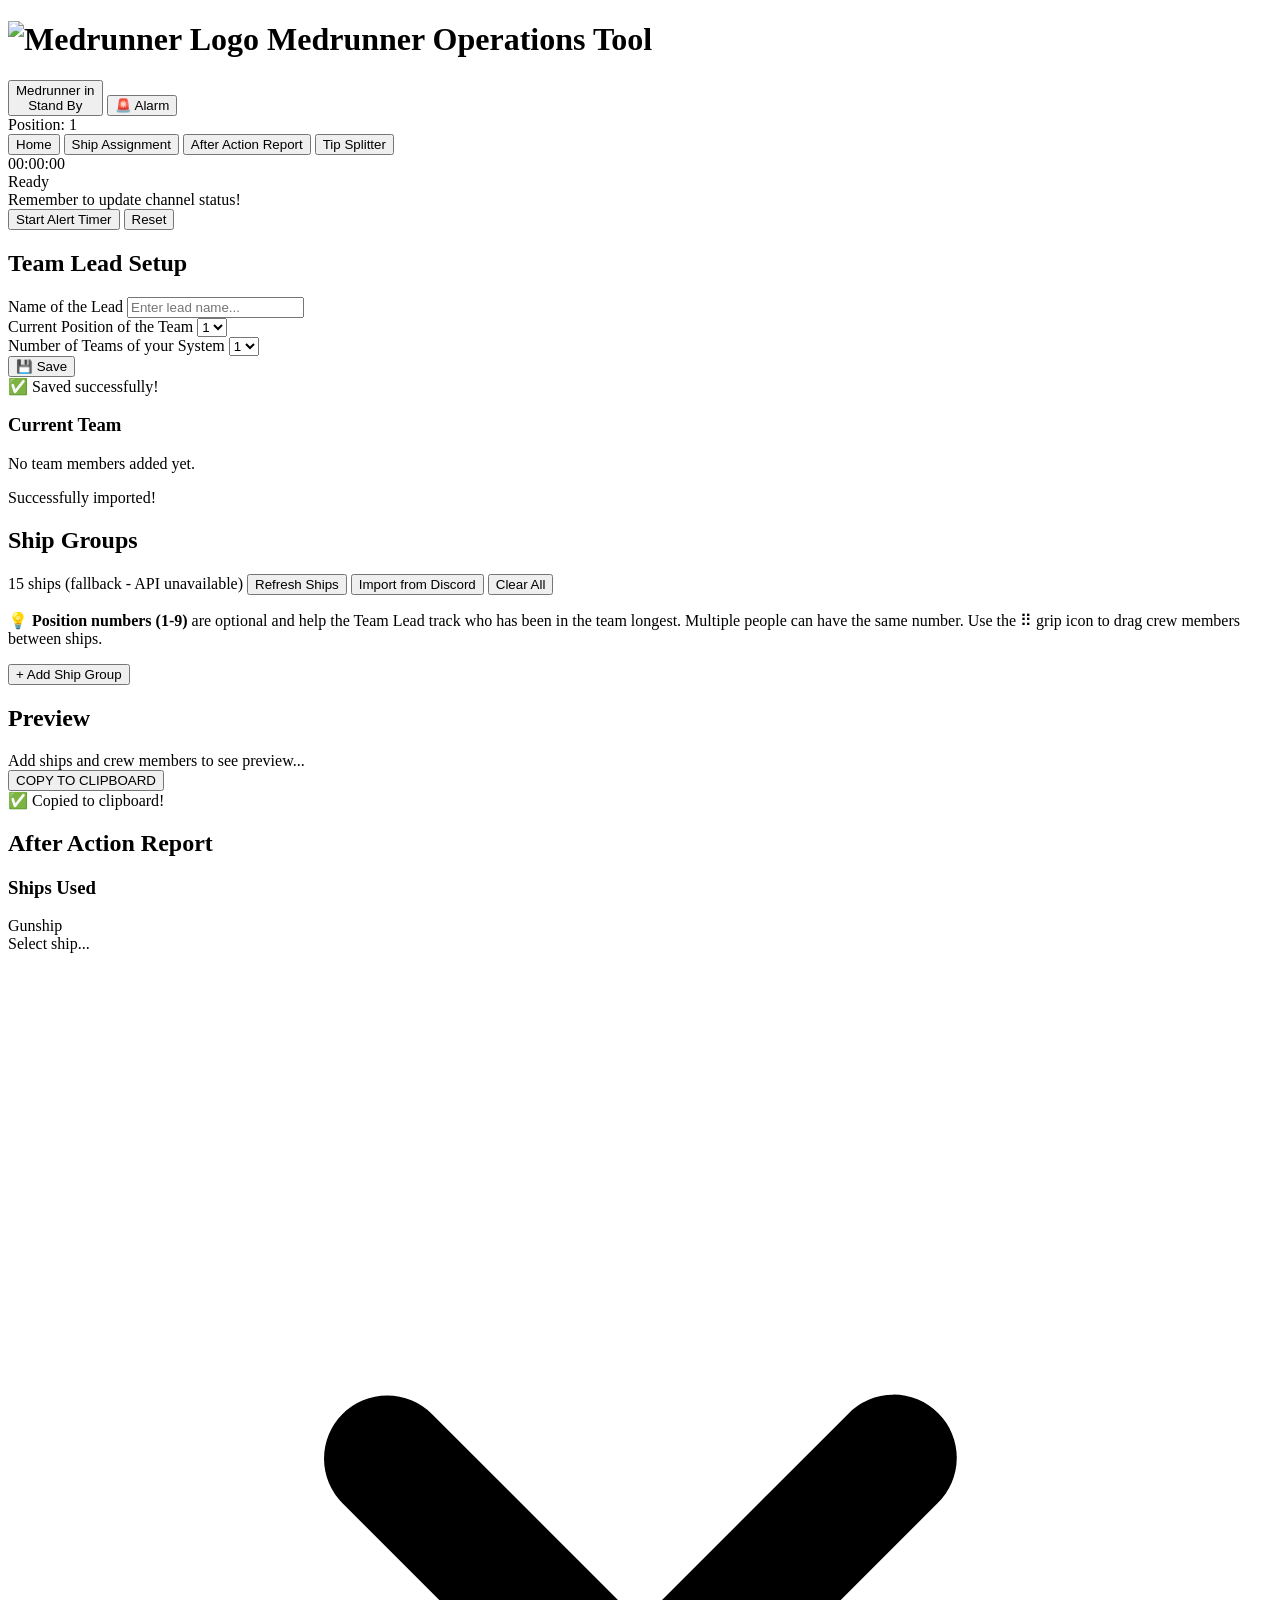
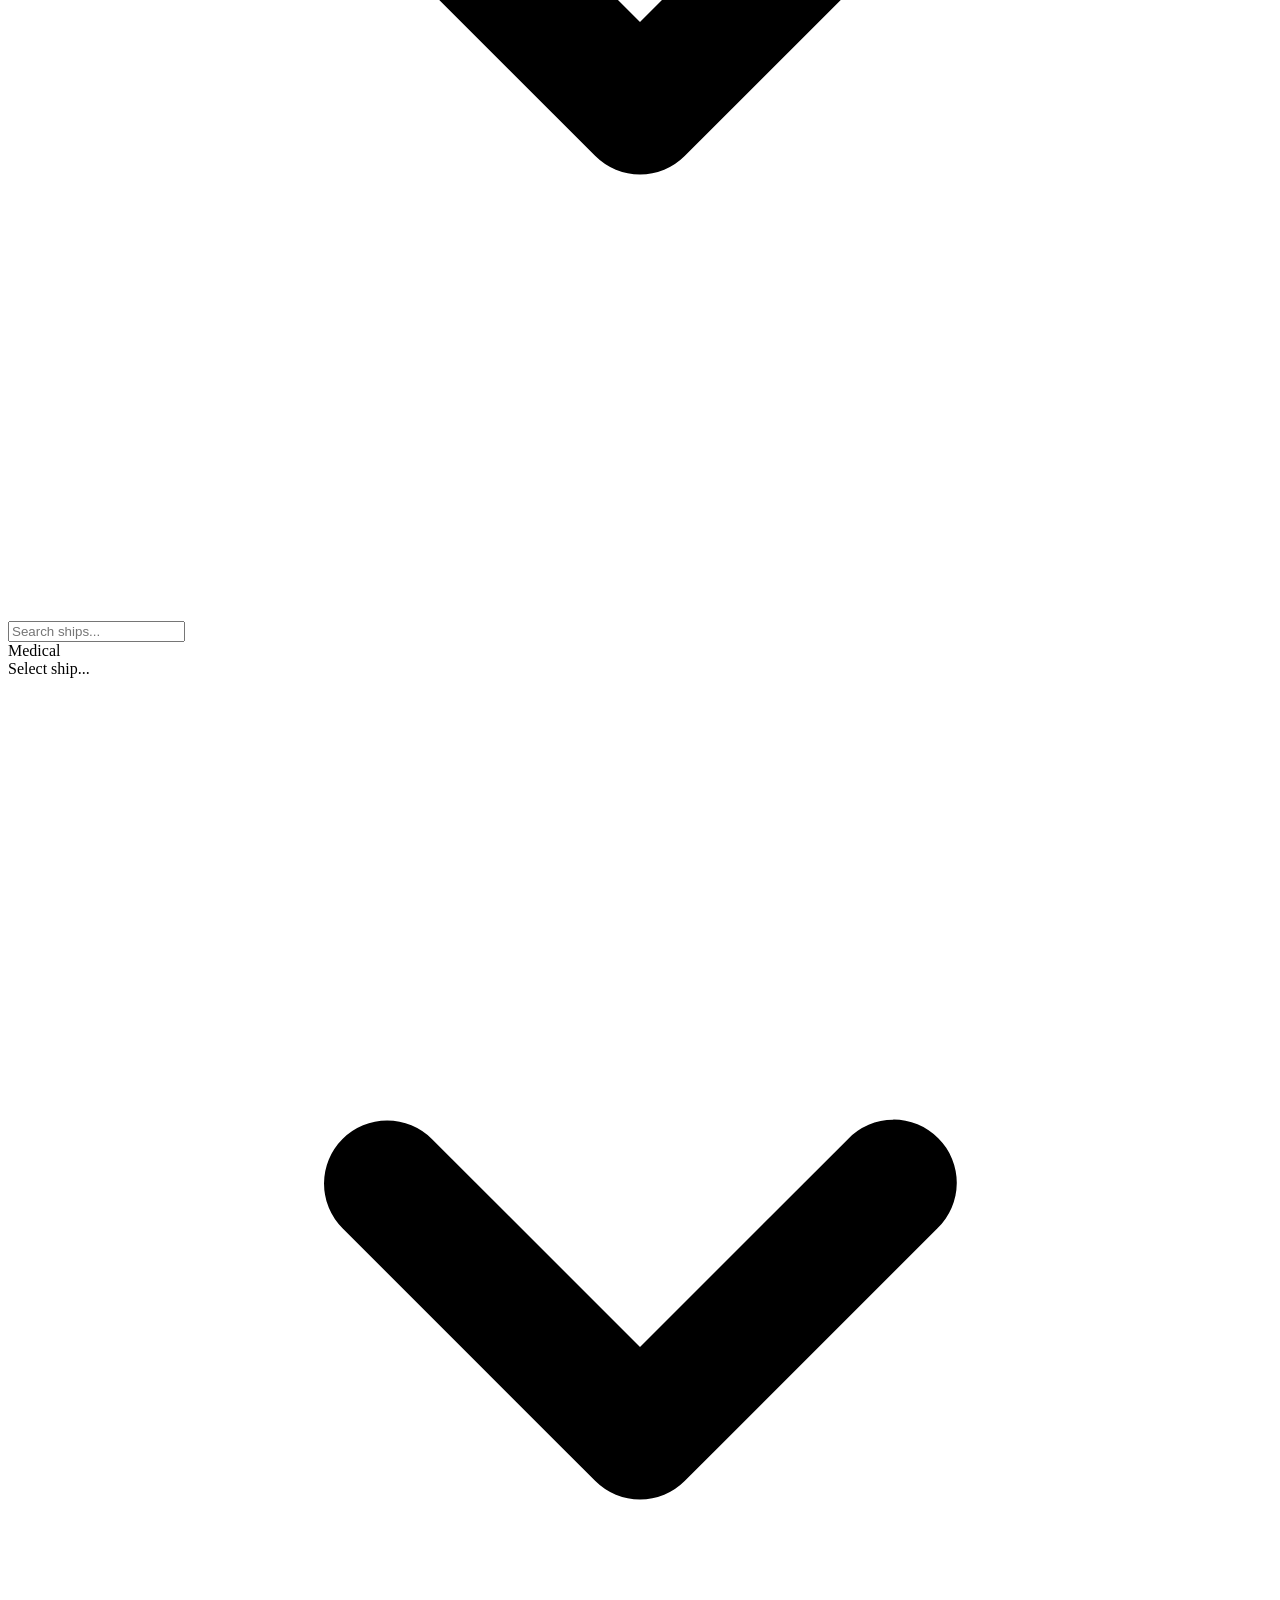
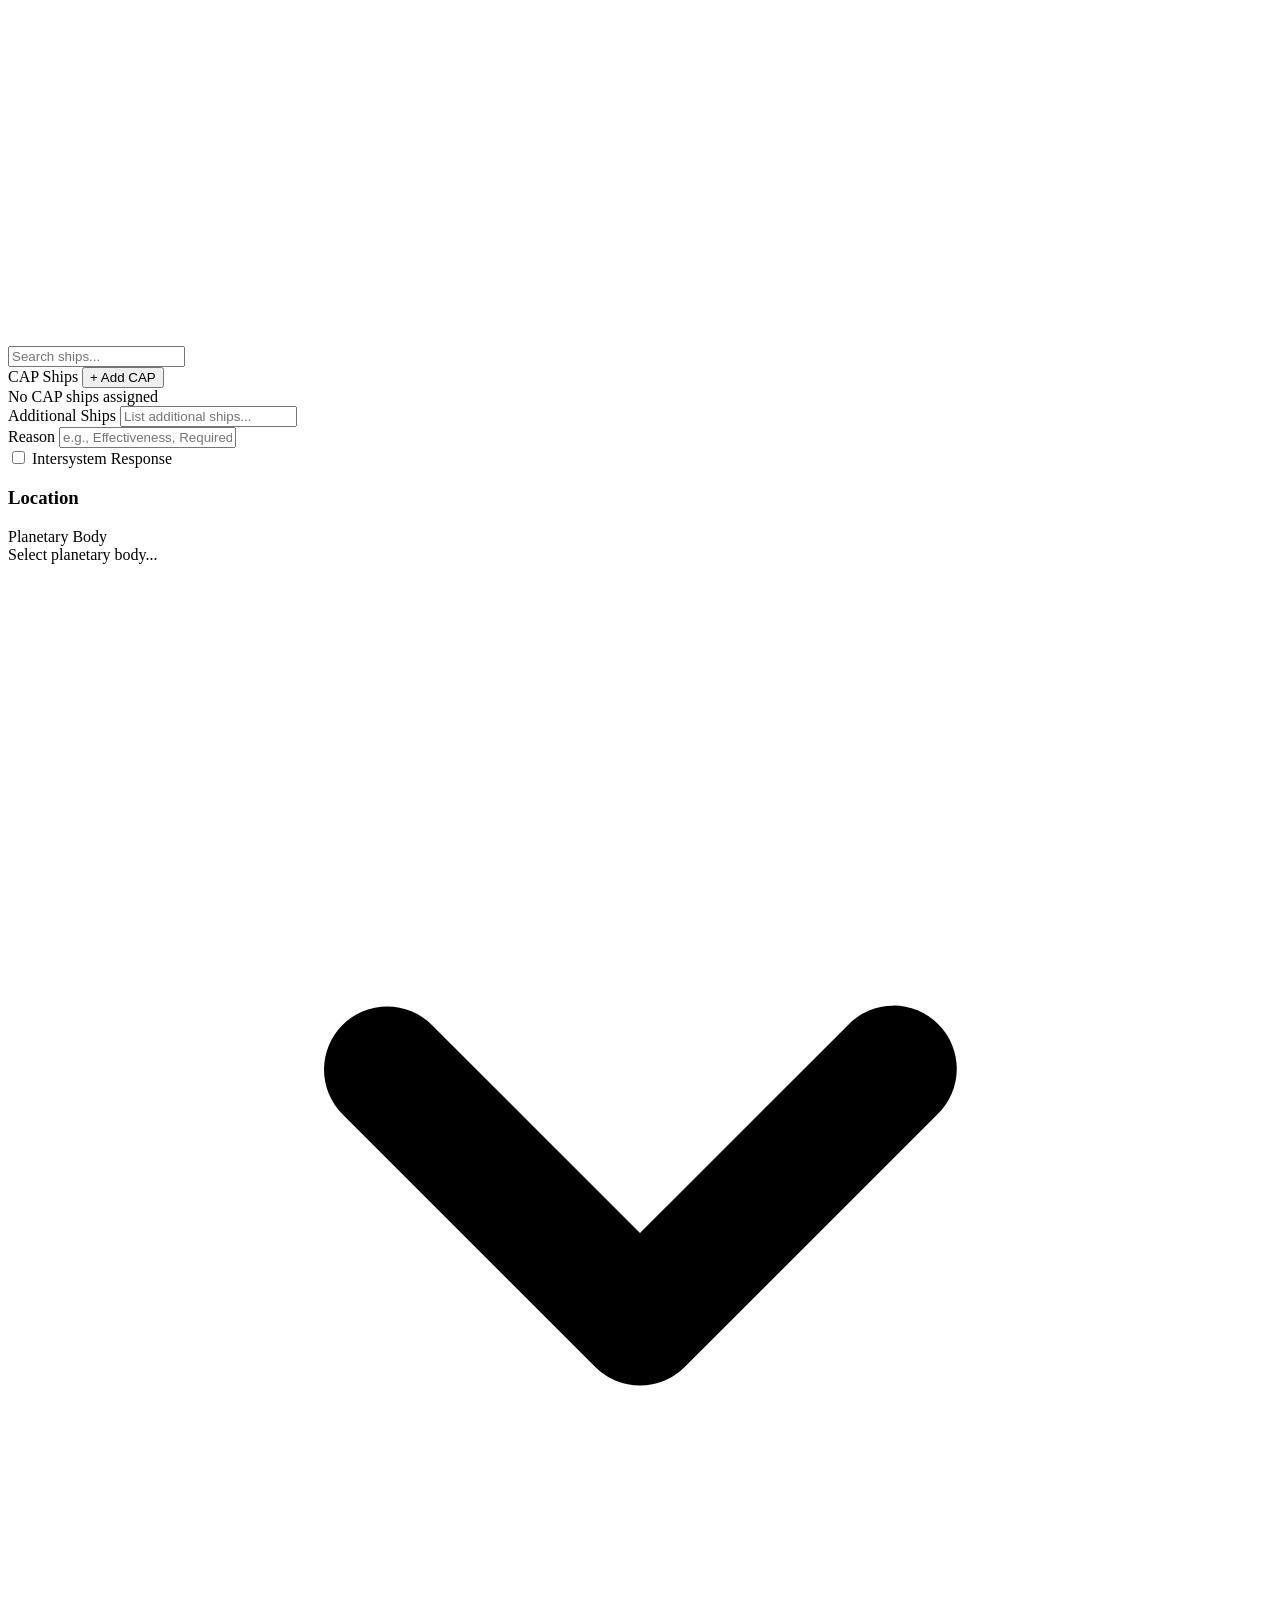
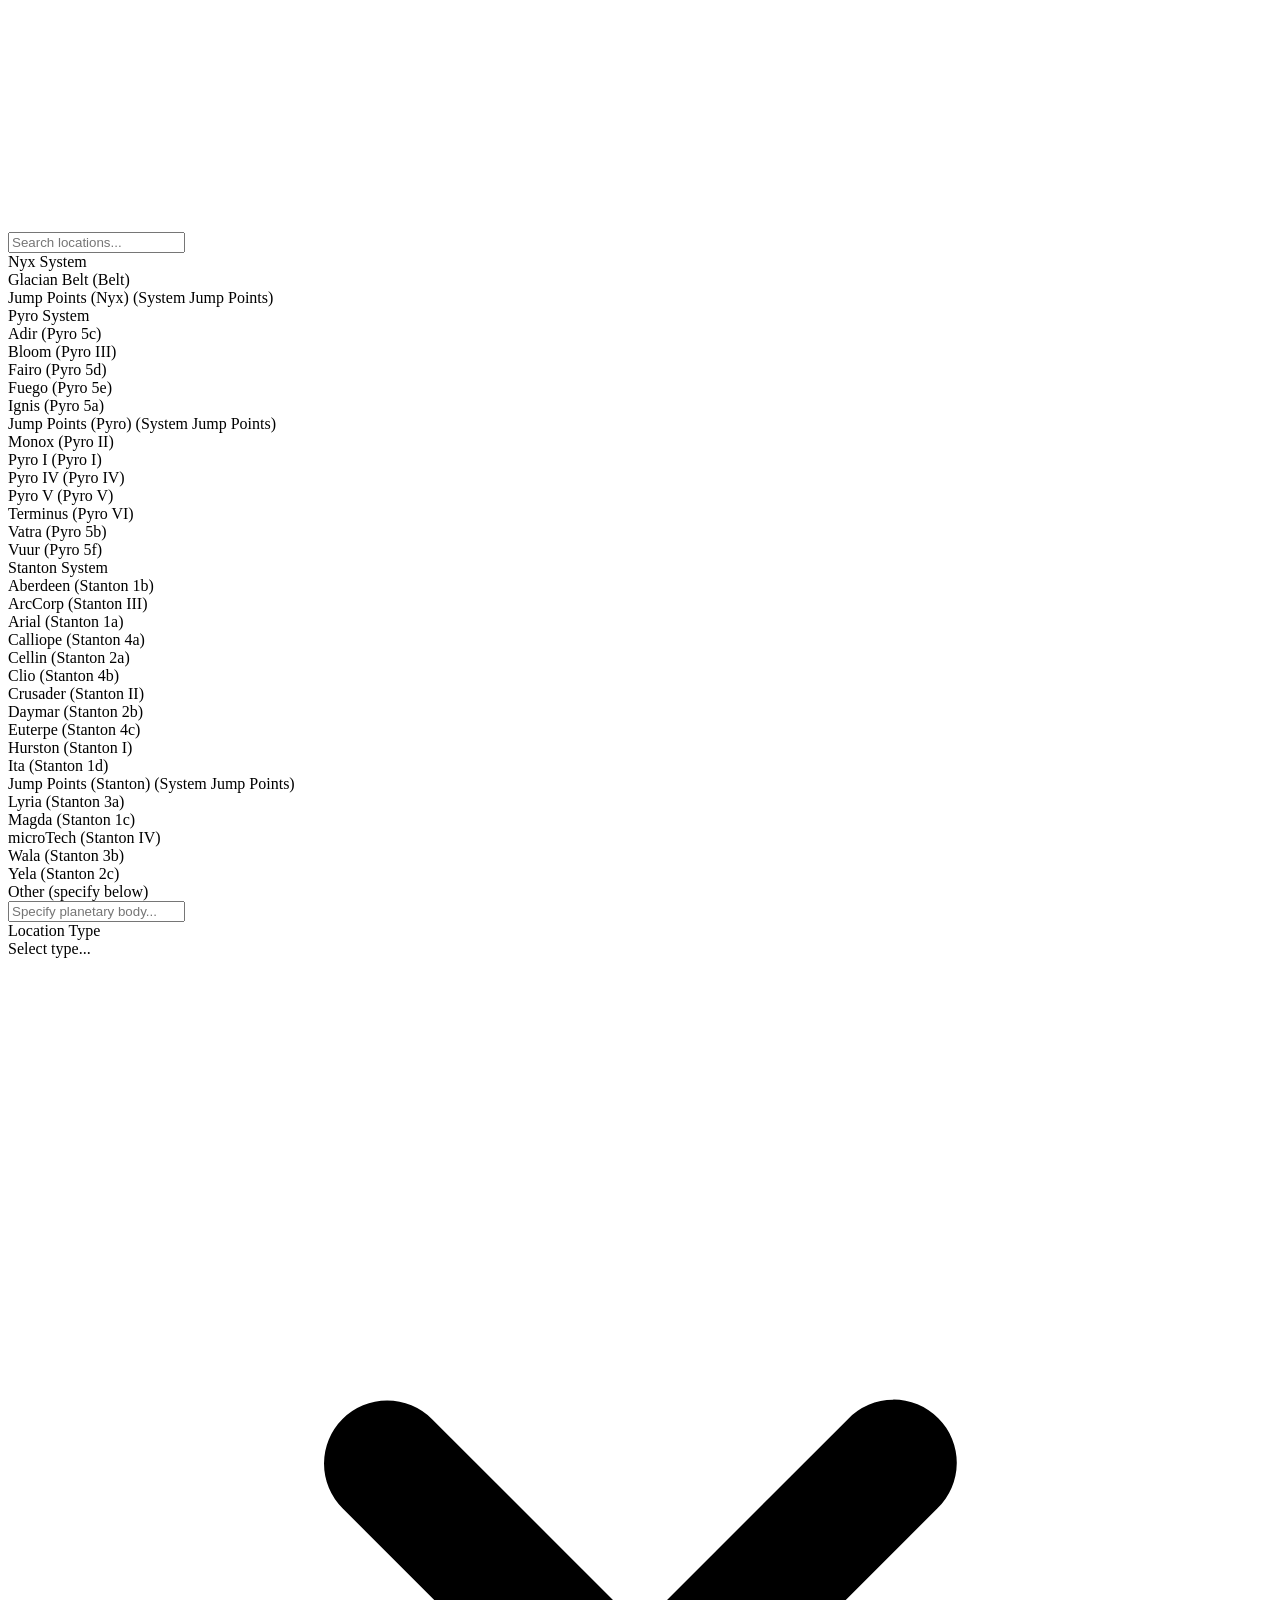
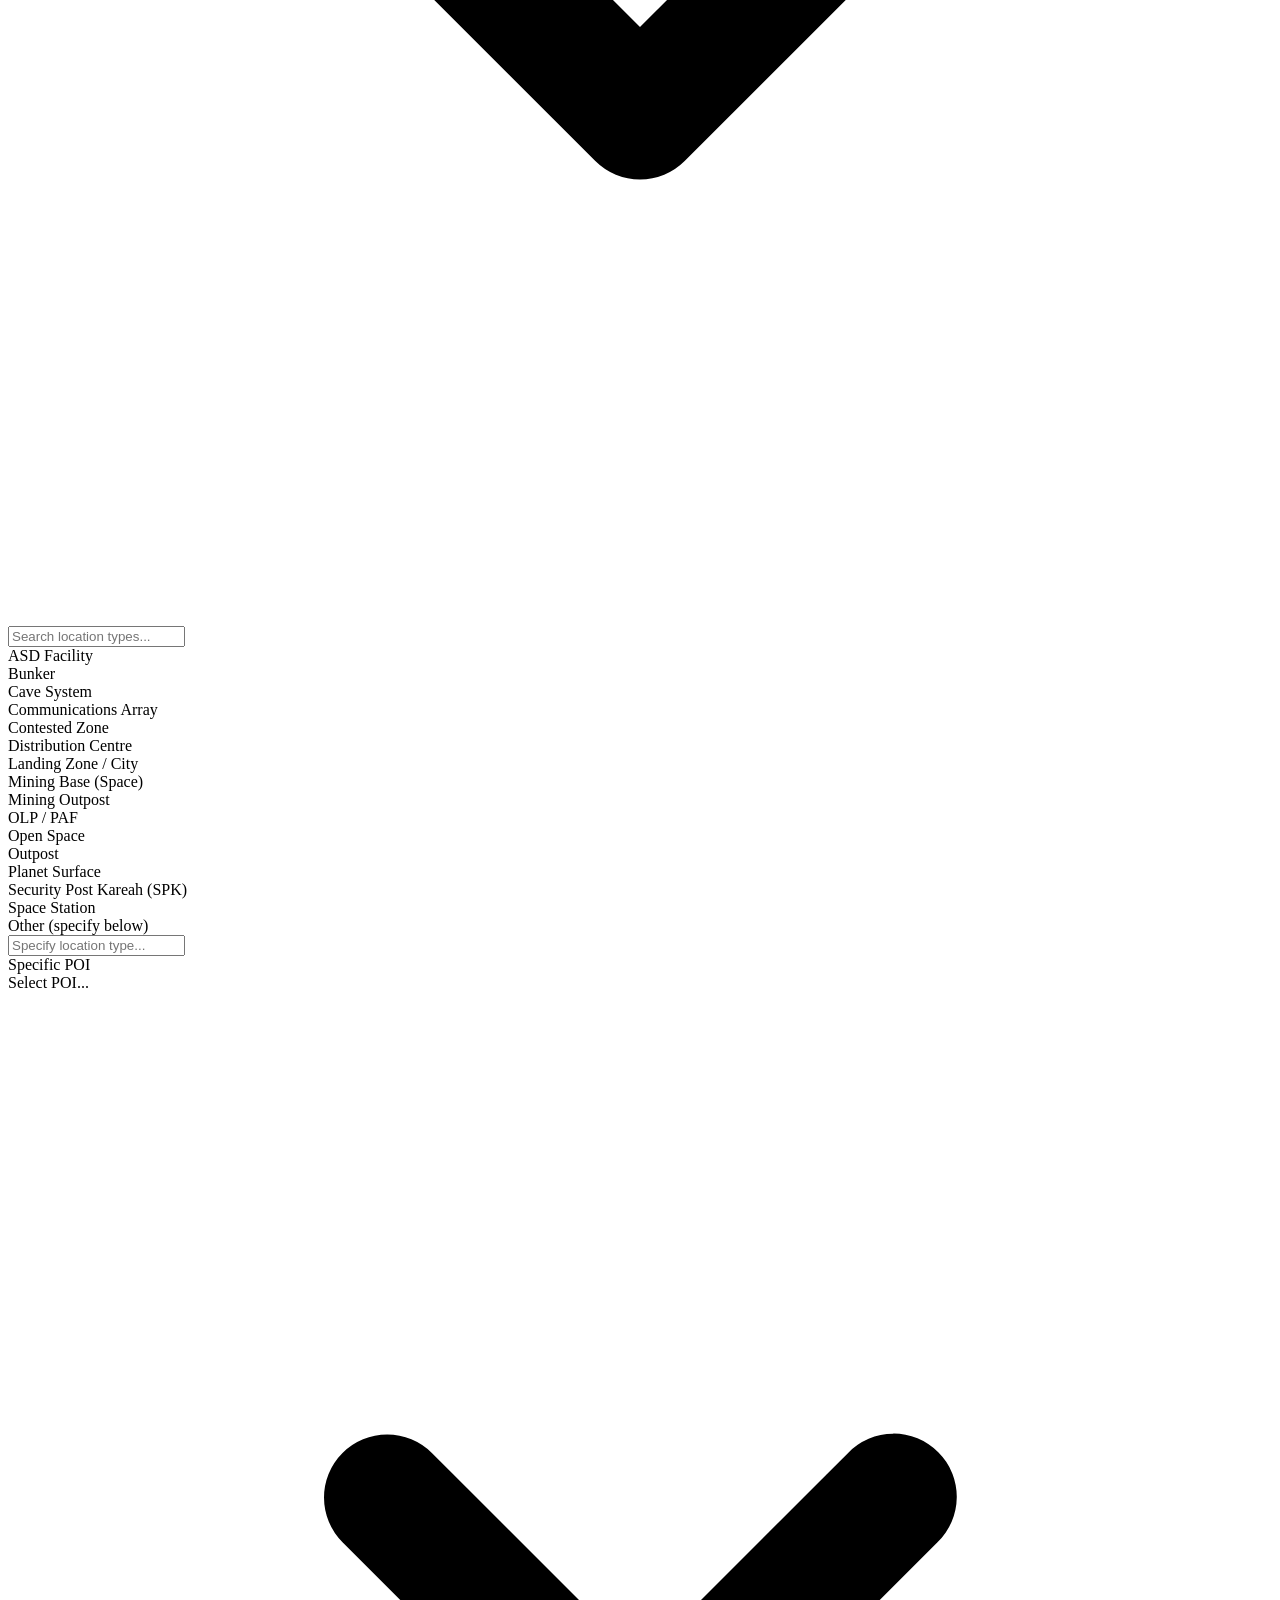
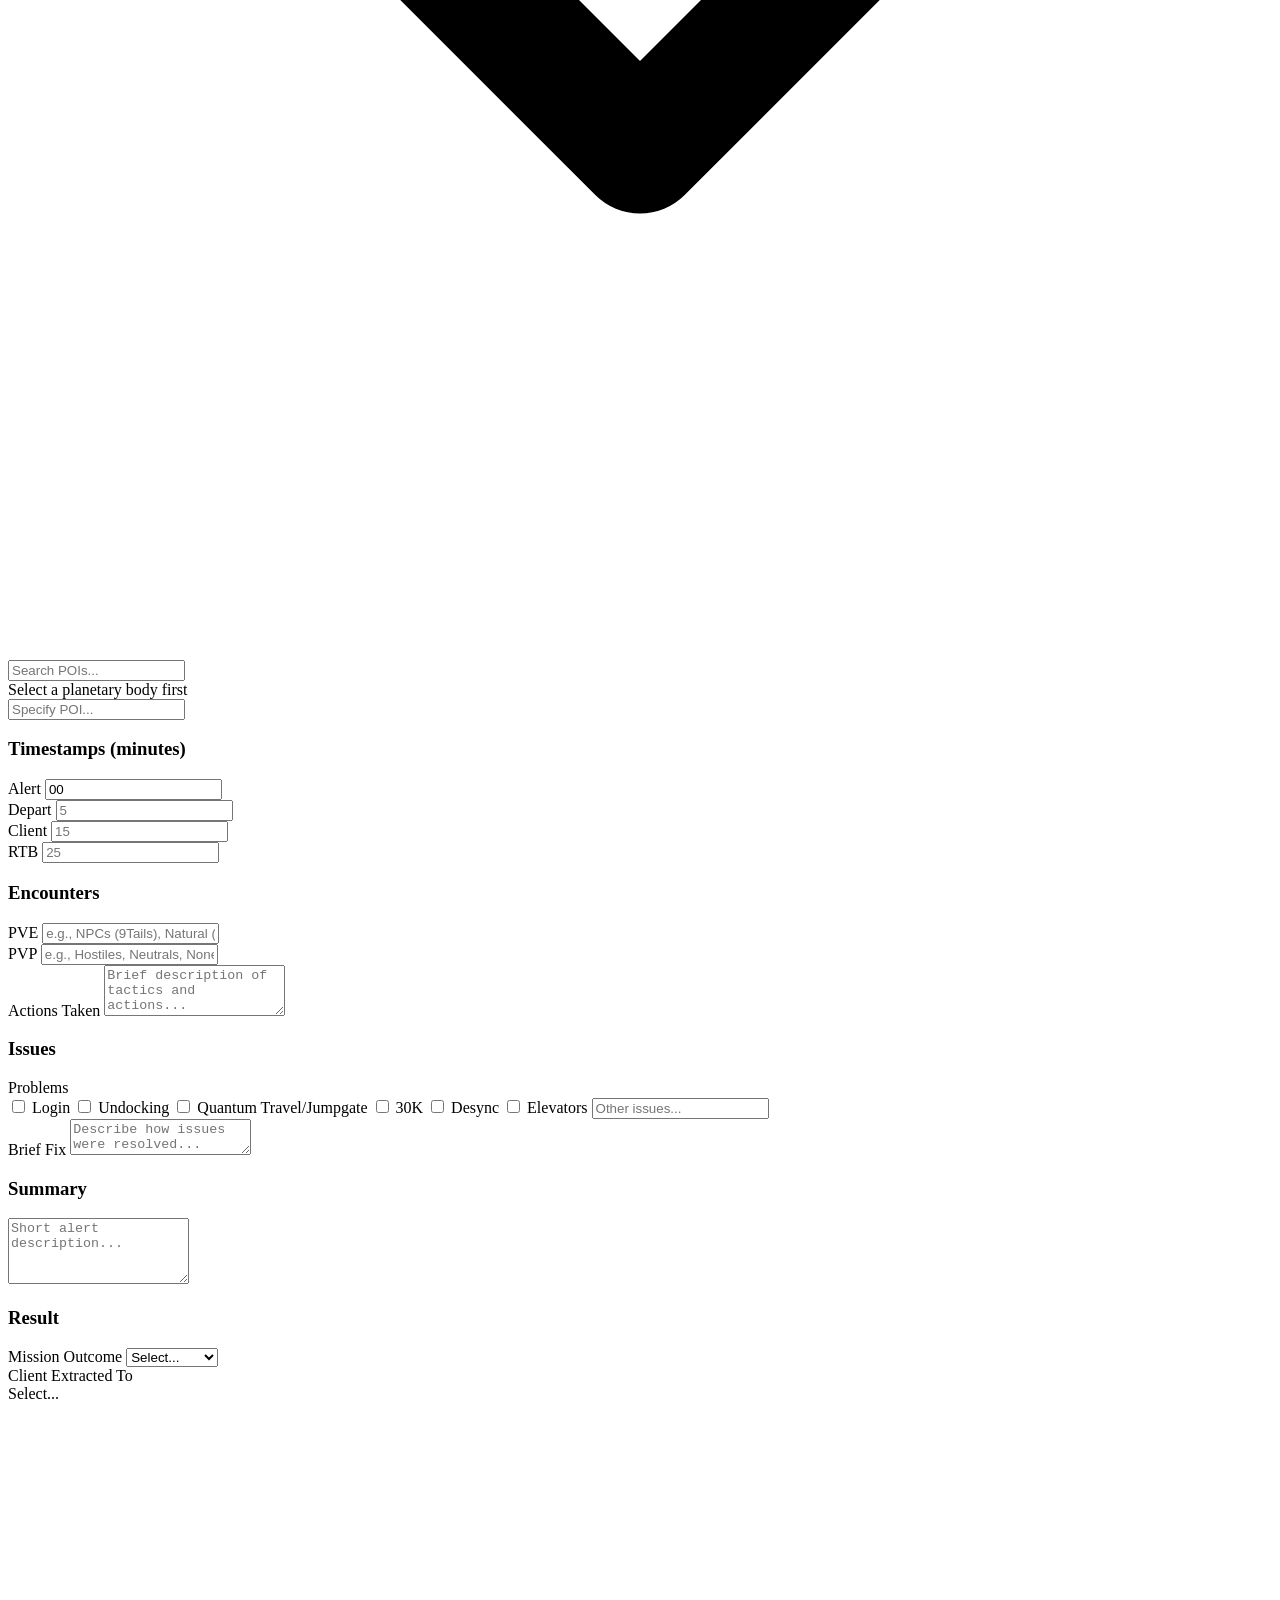
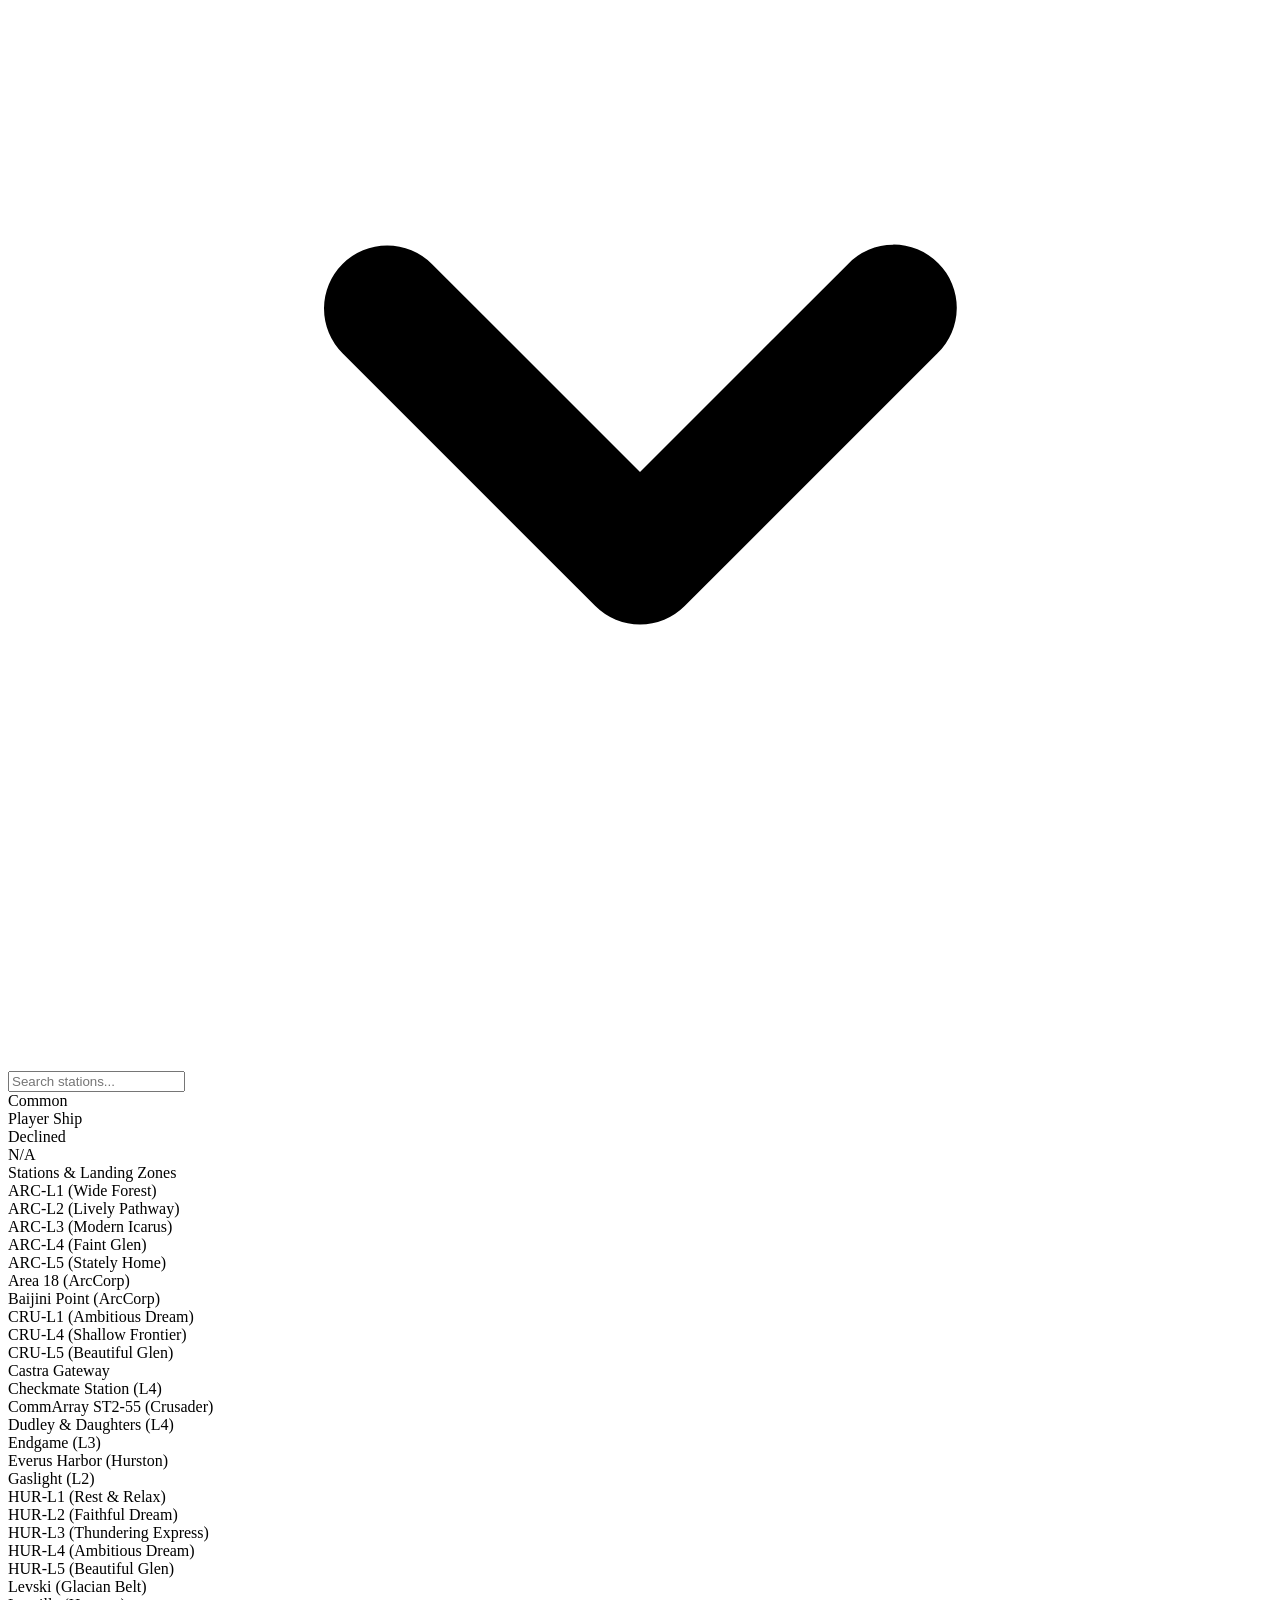
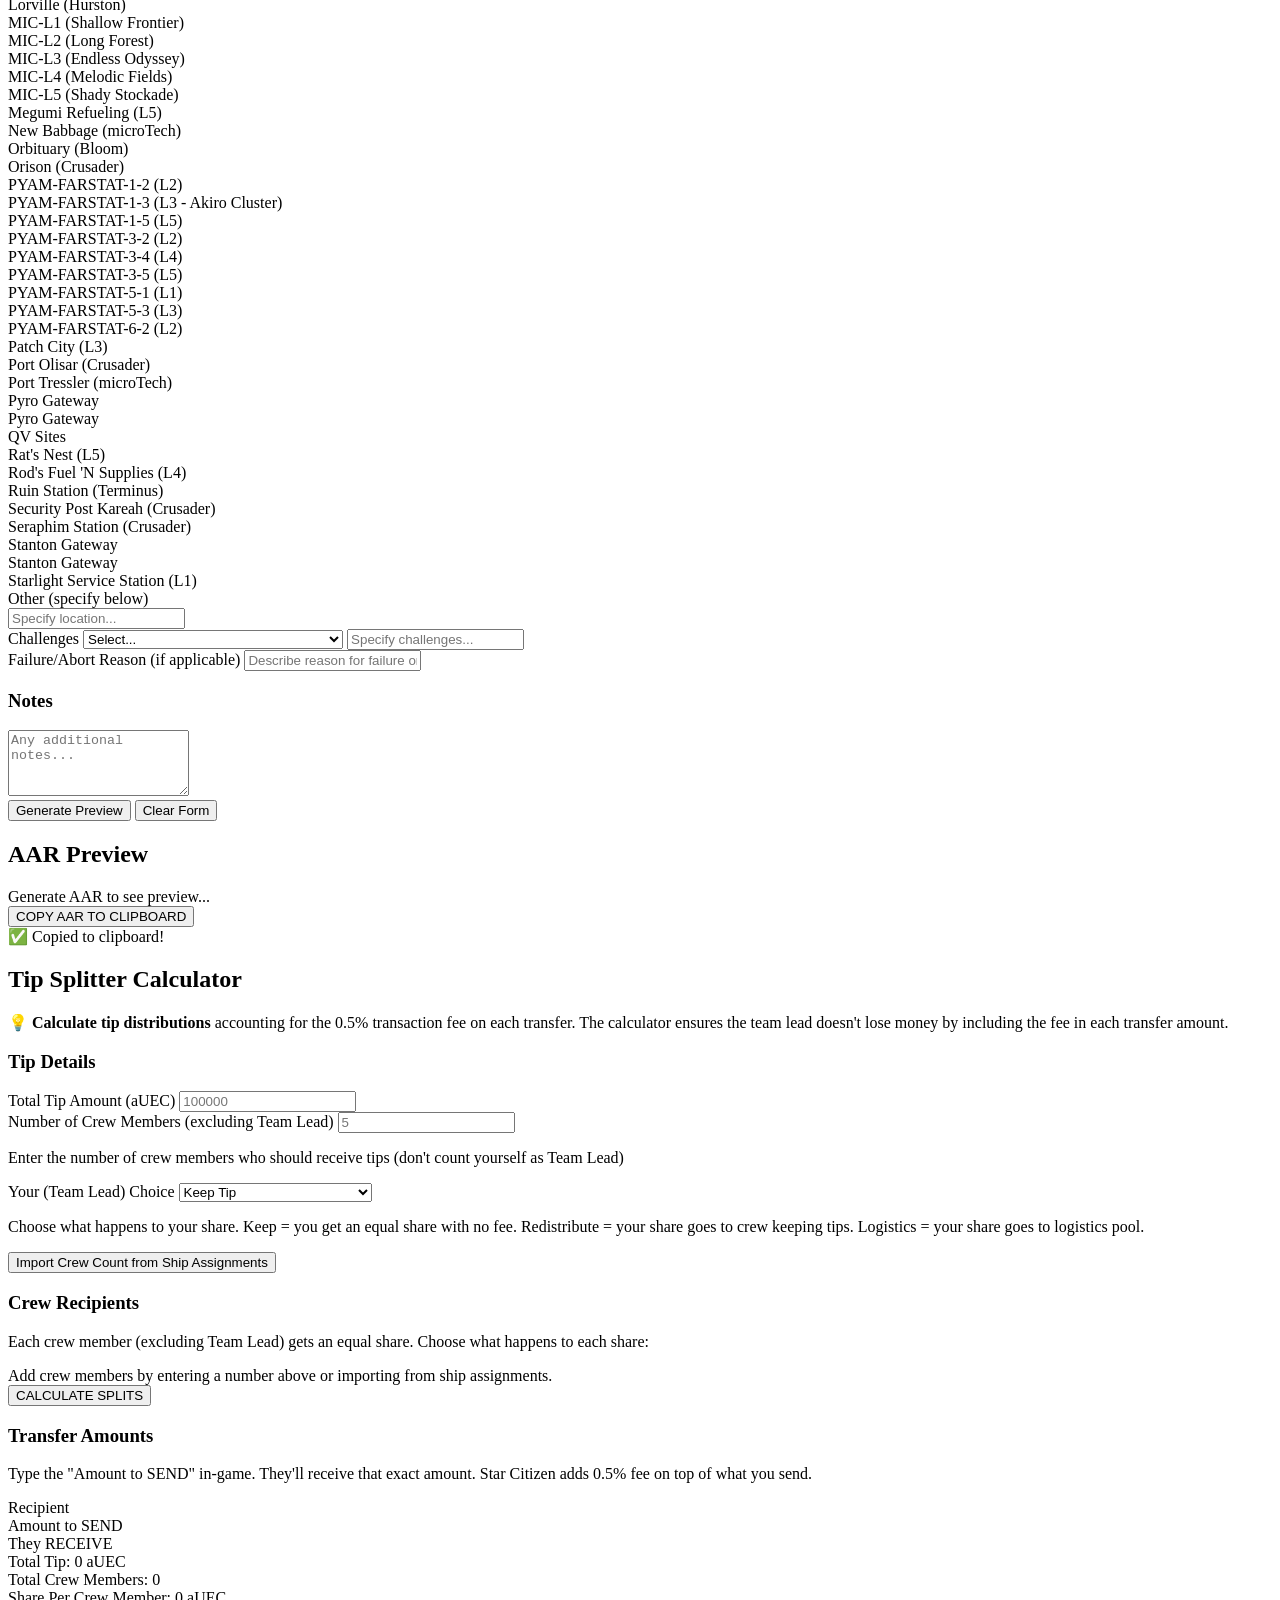
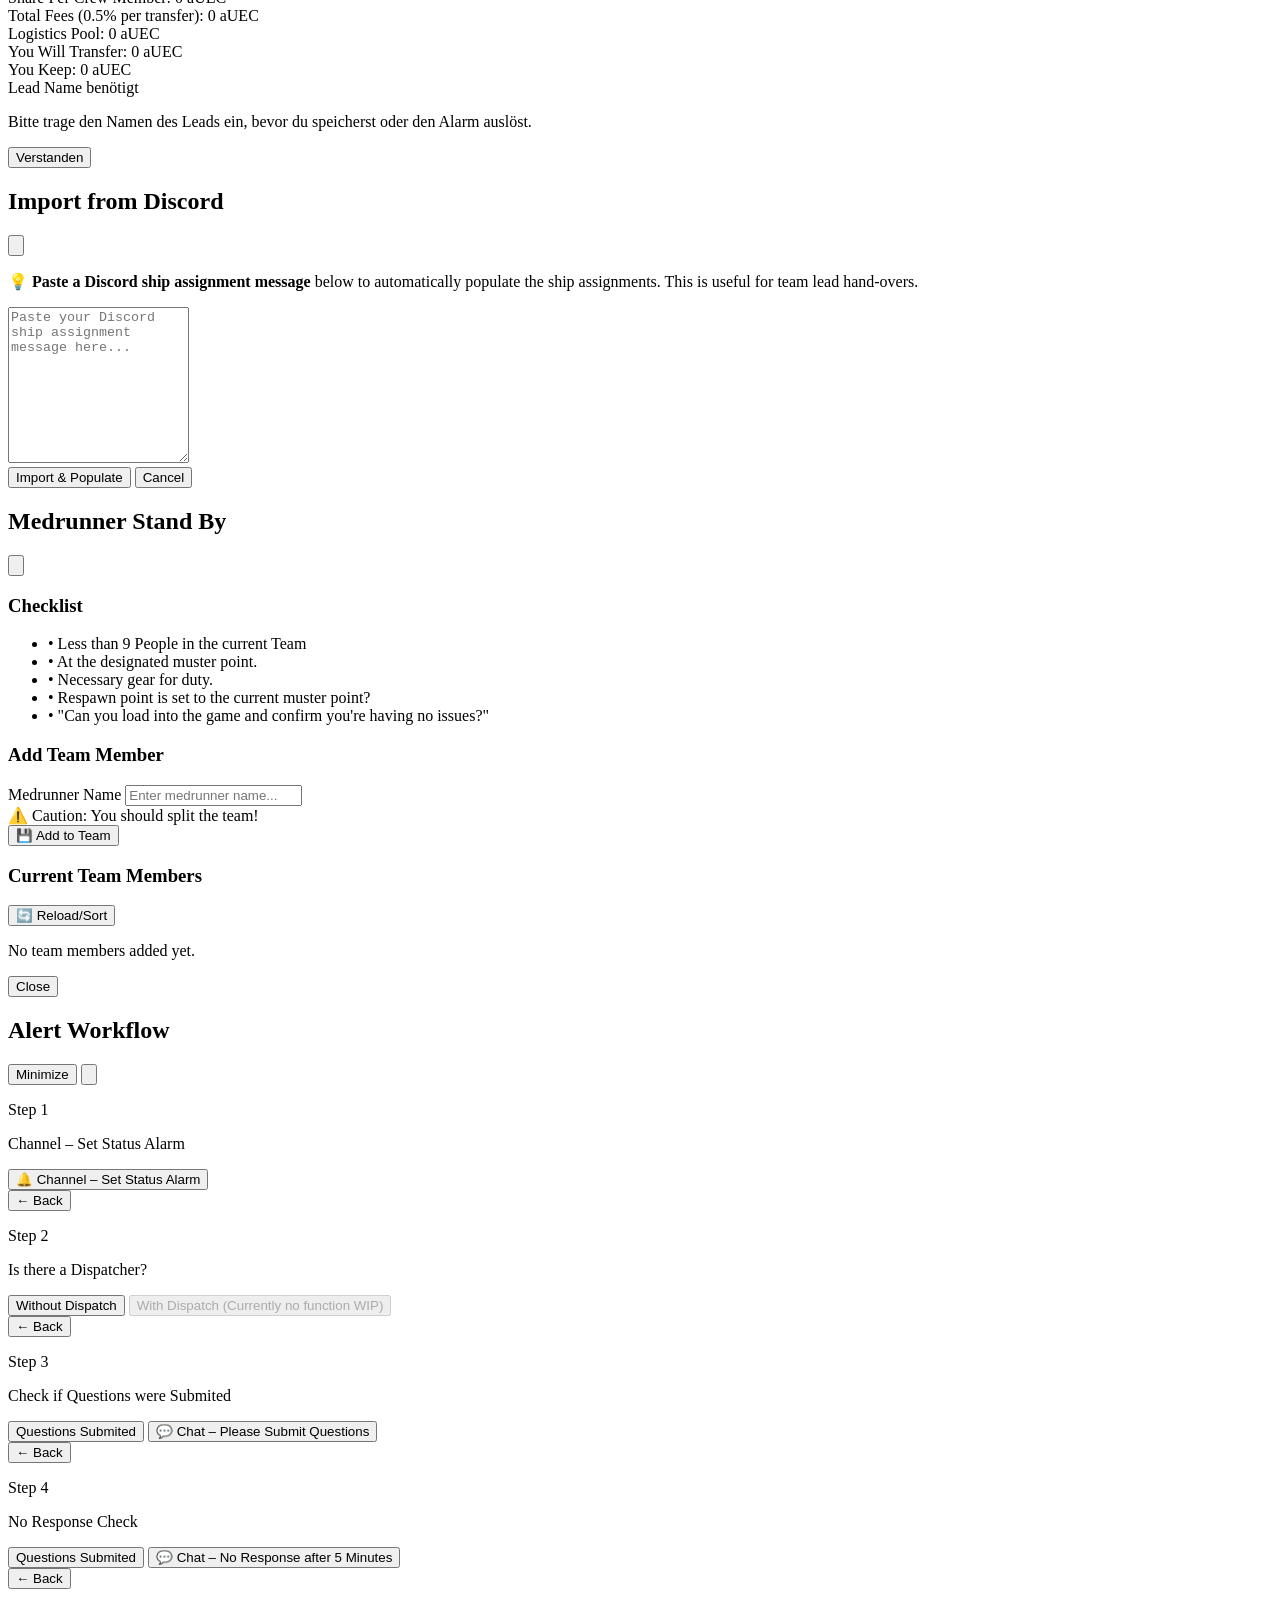
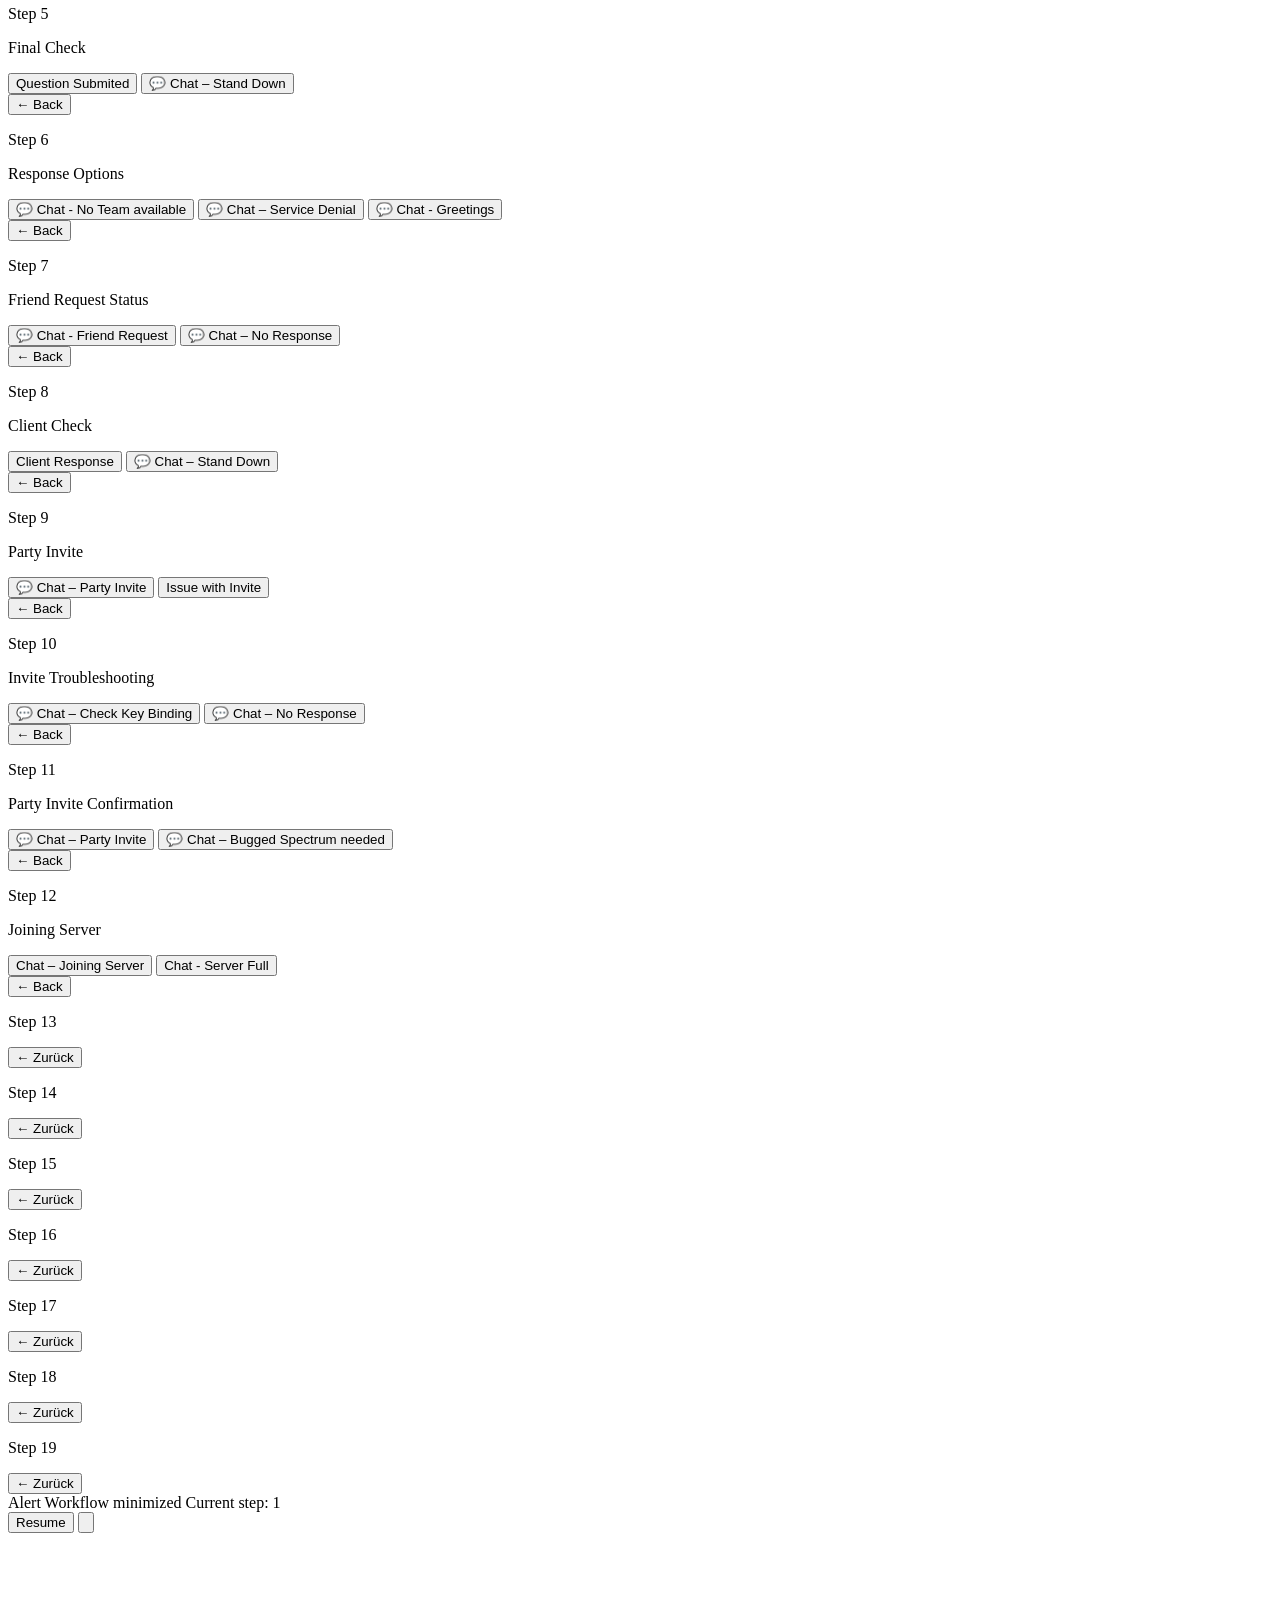
==== commit d3f4d82a: "step 12" ====
--- a/index.html
+++ b/index.html
@@ -915,109 +915,250 @@
 
             <!-- Step 4 -->
             <div id="workflow-step-4" class="workflow-step hidden">
-                <p class="mb-4 text-center text-lg font-medium text-white">Step 4</p>
-                <div class="space-y-3 min-h-[100px]"></div>
-                <button 
-                    onclick="goWorkflowBack()"
-                    class="w-full rounded-lg border border-gray-600 bg-gray-700 px-4 py-2 text-sm font-medium text-white transition hover:bg-gray-600"
-                >
-                    ← Zurück
+                <p class="mb-2 text-center text-lg font-medium text-white">Step 4</p>
+                <p class="mb-4 text-center text-sm font-medium text-gray-400">No Response Check</p>
+                <div class="space-y-3">
+                    <button 
+                        onclick="showWorkflowStep(6);"
+                        class="w-full rounded-lg border border-green-600 bg-green-600 px-6 py-4 text-lg font-bold text-white shadow-lg transition hover:bg-green-700 hover:border-green-700"
+                    >
+                        Questions Submited
+                    </button>
+                    
+                    <button 
+                        onclick="copyWorkflowText('chat-no-response-5min'); setTimeout(() => showWorkflowStep(5), 100);"
+                        class="w-full rounded-lg border border-blue-600 bg-blue-600 px-6 py-4 text-lg font-bold text-white shadow-lg transition hover:bg-blue-700 hover:border-blue-700"
+                    >
+                        💬 Chat – No Response after 5 Minutes
+                    </button>
+                </div>
+                <button 
+                    onclick="goWorkflowBack()"
+                    class="w-full rounded-lg border border-gray-600 bg-gray-700 px-4 py-2 text-sm font-medium text-white transition hover:bg-gray-600 mt-3"
+                >
+                    ← Back
                 </button>
             </div>
 
             <!-- Step 5 -->
             <div id="workflow-step-5" class="workflow-step hidden">
-                <p class="mb-4 text-center text-lg font-medium text-white">Step 5</p>
-                <div class="space-y-3 min-h-[100px]"></div>
-                <button 
-                    onclick="goWorkflowBack()"
-                    class="w-full rounded-lg border border-gray-600 bg-gray-700 px-4 py-2 text-sm font-medium text-white transition hover:bg-gray-600"
-                >
-                    ← Zurück
+                <p class="mb-2 text-center text-lg font-medium text-white">Step 5</p>
+                <p class="mb-4 text-center text-sm font-medium text-gray-400">Final Check</p>
+                <div class="space-y-3">
+                    <button 
+                        onclick="showWorkflowStep(6);"
+                        class="w-full rounded-lg border border-green-600 bg-green-600 px-6 py-4 text-lg font-bold text-white shadow-lg transition hover:bg-green-700 hover:border-green-700"
+                    >
+                        Question Submited
+                    </button>
+                    
+                    <button 
+                        onclick="handleStandDownWithConfirm();"
+                        class="w-full rounded-lg border border-red-700 bg-red-700 px-6 py-4 text-lg font-bold text-white shadow-lg transition hover:bg-red-800 hover:border-red-800"
+                    >
+                        💬 Chat – Stand Down
+                    </button>
+                </div>
+                <button 
+                    onclick="goWorkflowBack()"
+                    class="w-full rounded-lg border border-gray-600 bg-gray-700 px-4 py-2 text-sm font-medium text-white transition hover:bg-gray-600 mt-3"
+                >
+                    ← Back
                 </button>
             </div>
 
             <!-- Step 6 -->
             <div id="workflow-step-6" class="workflow-step hidden">
-                <p class="mb-4 text-center text-lg font-medium text-white">Step 6</p>
-                <div class="space-y-3 min-h-[100px]"></div>
-                <button 
-                    onclick="goWorkflowBack()"
-                    class="w-full rounded-lg border border-gray-600 bg-gray-700 px-4 py-2 text-sm font-medium text-white transition hover:bg-gray-600"
-                >
-                    ← Zurück
+                <p class="mb-2 text-center text-lg font-medium text-white">Step 6</p>
+                <p class="mb-4 text-center text-sm font-medium text-gray-400">Response Options</p>
+                <div class="space-y-3">
+                    <button 
+                        onclick="copyWorkflowText('chat-no-team-available');"
+                        class="w-full rounded-lg border border-blue-600 bg-blue-600 px-6 py-4 text-lg font-bold text-white shadow-lg transition hover:bg-blue-700 hover:border-blue-700"
+                    >
+                        💬 Chat - No Team available
+                    </button>
+                    
+                    <button 
+                        onclick="handleServiceDenial();"
+                        class="w-full rounded-lg border border-red-600 bg-red-600 px-6 py-4 text-lg font-bold text-white shadow-lg transition hover:bg-red-700 hover:border-red-700"
+                    >
+                        💬 Chat – Service Denial
+                    </button>
+                    
+                    <button 
+                        onclick="copyWorkflowText('chat-greetings'); setTimeout(() => showWorkflowStep(7), 100);"
+                        class="w-full rounded-lg border border-green-600 bg-green-600 px-6 py-4 text-lg font-bold text-white shadow-lg transition hover:bg-green-700 hover:border-green-700"
+                    >
+                        💬 Chat - Greetings
+                    </button>
+                </div>
+                <button 
+                    onclick="goWorkflowBack()"
+                    class="w-full rounded-lg border border-gray-600 bg-gray-700 px-4 py-2 text-sm font-medium text-white transition hover:bg-gray-600 mt-3"
+                >
+                    ← Back
                 </button>
             </div>
 
             <!-- Step 7 -->
             <div id="workflow-step-7" class="workflow-step hidden">
-                <p class="mb-4 text-center text-lg font-medium text-white">Step 7</p>
-                <div class="space-y-3 min-h-[100px]"></div>
-                <button 
-                    onclick="goWorkflowBack()"
-                    class="w-full rounded-lg border border-gray-600 bg-gray-700 px-4 py-2 text-sm font-medium text-white transition hover:bg-gray-600"
-                >
-                    ← Zurück
+                <p class="mb-2 text-center text-lg font-medium text-white">Step 7</p>
+                <p class="mb-4 text-center text-sm font-medium text-gray-400">Friend Request Status</p>
+                <div class="space-y-3">
+                    <button 
+                        onclick="copyWorkflowText('chat-friend-request'); setTimeout(() => showWorkflowStep(9), 100);"
+                        class="w-full rounded-lg border border-green-600 bg-green-600 px-6 py-4 text-lg font-bold text-white shadow-lg transition hover:bg-green-700 hover:border-green-700"
+                    >
+                        💬 Chat - Friend Request
+                    </button>
+                    
+                    <button 
+                        onclick="copyWorkflowText('chat-no-response-warning'); setTimeout(() => showWorkflowStep(8), 100);"
+                        class="w-full rounded-lg border border-blue-600 bg-blue-600 px-6 py-4 text-lg font-bold text-white shadow-lg transition hover:bg-blue-700 hover:border-blue-700"
+                    >
+                        💬 Chat – No Response
+                    </button>
+                </div>
+                <button 
+                    onclick="goWorkflowBack()"
+                    class="w-full rounded-lg border border-gray-600 bg-gray-700 px-4 py-2 text-sm font-medium text-white transition hover:bg-gray-600 mt-3"
+                >
+                    ← Back
                 </button>
             </div>
 
             <!-- Step 8 -->
             <div id="workflow-step-8" class="workflow-step hidden">
-                <p class="mb-4 text-center text-lg font-medium text-white">Step 8</p>
-                <div class="space-y-3 min-h-[100px]"></div>
-                <button 
-                    onclick="goWorkflowBack()"
-                    class="w-full rounded-lg border border-gray-600 bg-gray-700 px-4 py-2 text-sm font-medium text-white transition hover:bg-gray-600"
-                >
-                    ← Zurück
+                <p class="mb-2 text-center text-lg font-medium text-white">Step 8</p>
+                <p class="mb-4 text-center text-sm font-medium text-gray-400">Client Check</p>
+                <div class="space-y-3">
+                    <button 
+                        onclick="showWorkflowStep(9);"
+                        class="w-full rounded-lg border border-green-600 bg-green-600 px-6 py-4 text-lg font-bold text-white shadow-lg transition hover:bg-green-700 hover:border-green-700"
+                    >
+                        Client Response
+                    </button>
+                    
+                    <button 
+                        onclick="handleStandDownFromStep8();"
+                        class="w-full rounded-lg border border-red-700 bg-red-700 px-6 py-4 text-lg font-bold text-white shadow-lg transition hover:bg-red-800 hover:border-red-800"
+                    >
+                        💬 Chat – Stand Down
+                    </button>
+                </div>
+                <button 
+                    onclick="goWorkflowBack()"
+                    class="w-full rounded-lg border border-gray-600 bg-gray-700 px-4 py-2 text-sm font-medium text-white transition hover:bg-gray-600 mt-3"
+                >
+                    ← Back
                 </button>
             </div>
 
             <!-- Step 9 -->
             <div id="workflow-step-9" class="workflow-step hidden">
-                <p class="mb-4 text-center text-lg font-medium text-white">Step 9</p>
-                <div class="space-y-3 min-h-[100px]"></div>
-                <button 
-                    onclick="goWorkflowBack()"
-                    class="w-full rounded-lg border border-gray-600 bg-gray-700 px-4 py-2 text-sm font-medium text-white transition hover:bg-gray-600"
-                >
-                    ← Zurück
+                <p class="mb-2 text-center text-lg font-medium text-white">Step 9</p>
+                <p class="mb-4 text-center text-sm font-medium text-gray-400">Party Invite</p>
+                <div class="space-y-3">
+                    <button 
+                        onclick="copyWorkflowText('chat-party-invite'); setTimeout(() => showWorkflowStep(12), 100);"
+                        class="w-full rounded-lg border border-green-600 bg-green-600 px-6 py-4 text-lg font-bold text-white shadow-lg transition hover:bg-green-700 hover:border-green-700"
+                    >
+                        💬 Chat – Party Invite
+                    </button>
+                    
+                    <button 
+                        onclick="showWorkflowStep(10);"
+                        class="w-full rounded-lg border border-orange-600 bg-orange-600 px-6 py-4 text-lg font-bold text-white shadow-lg transition hover:bg-orange-700 hover:border-orange-700"
+                    >
+                        Issue with Invite
+                    </button>
+                </div>
+                <button 
+                    onclick="goWorkflowBack()"
+                    class="w-full rounded-lg border border-gray-600 bg-gray-700 px-4 py-2 text-sm font-medium text-white transition hover:bg-gray-600 mt-3"
+                >
+                    ← Back
                 </button>
             </div>
 
             <!-- Step 10 -->
             <div id="workflow-step-10" class="workflow-step hidden">
-                <p class="mb-4 text-center text-lg font-medium text-white">Step 10</p>
-                <div class="space-y-3 min-h-[100px]"></div>
-                <button 
-                    onclick="goWorkflowBack()"
-                    class="w-full rounded-lg border border-gray-600 bg-gray-700 px-4 py-2 text-sm font-medium text-white transition hover:bg-gray-600"
-                >
-                    ← Zurück
+                <p class="mb-2 text-center text-lg font-medium text-white">Step 10</p>
+                <p class="mb-4 text-center text-sm font-medium text-gray-400">Invite Troubleshooting</p>
+                <div class="space-y-3">
+                    <button 
+                        onclick="copyWorkflowText('chat-check-key-binding'); setTimeout(() => showWorkflowStep(11), 100);"
+                        class="w-full rounded-lg border border-blue-600 bg-blue-600 px-6 py-4 text-lg font-bold text-white shadow-lg transition hover:bg-blue-700 hover:border-blue-700"
+                    >
+                        💬 Chat – Check Key Binding
+                    </button>
+                    
+                    <button 
+                        onclick="copyWorkflowText('chat-no-response-warning'); setTimeout(() => showWorkflowStep(8), 100);"
+                        class="w-full rounded-lg border border-orange-600 bg-orange-600 px-6 py-4 text-lg font-bold text-white shadow-lg transition hover:bg-orange-700 hover:border-orange-700"
+                    >
+                        💬 Chat – No Response
+                    </button>
+                </div>
+                <button 
+                    onclick="goWorkflowBack()"
+                    class="w-full rounded-lg border border-gray-600 bg-gray-700 px-4 py-2 text-sm font-medium text-white transition hover:bg-gray-600 mt-3"
+                >
+                    ← Back
                 </button>
             </div>
 
             <!-- Step 11 -->
             <div id="workflow-step-11" class="workflow-step hidden">
-                <p class="mb-4 text-center text-lg font-medium text-white">Step 11</p>
-                <div class="space-y-3 min-h-[100px]"></div>
-                <button 
-                    onclick="goWorkflowBack()"
-                    class="w-full rounded-lg border border-gray-600 bg-gray-700 px-4 py-2 text-sm font-medium text-white transition hover:bg-gray-600"
-                >
-                    ← Zurück
+                <p class="mb-2 text-center text-lg font-medium text-white">Step 11</p>
+                <p class="mb-4 text-center text-sm font-medium text-gray-400">Party Invite Confirmation</p>
+                <div class="space-y-3">
+                    <button 
+                        onclick="copyWorkflowText('chat-party-invite'); setTimeout(() => showWorkflowStep(12), 100);"
+                        class="w-full rounded-lg border border-green-600 bg-green-600 px-6 py-4 text-lg font-bold text-white shadow-lg transition hover:bg-green-700 hover:border-green-700"
+                    >
+                        💬 Chat – Party Invite
+                    </button>
+                    
+                    <button 
+                        onclick="copyWorkflowText('chat-bugged-spectrum');"
+                        class="w-full rounded-lg border border-red-600 bg-red-600 px-6 py-4 text-lg font-bold text-white shadow-lg transition hover:bg-red-700 hover:border-red-700"
+                    >
+                        💬 Chat – Bugged Spectrum needed
+                    </button>
+                </div>
+                <button 
+                    onclick="goWorkflowBack()"
+                    class="w-full rounded-lg border border-gray-600 bg-gray-700 px-4 py-2 text-sm font-medium text-white transition hover:bg-gray-600 mt-3"
+                >
+                    ← Back
                 </button>
             </div>
 
             <!-- Step 12 -->
             <div id="workflow-step-12" class="workflow-step hidden">
-                <p class="mb-4 text-center text-lg font-medium text-white">Step 12</p>
-                <div class="space-y-3 min-h-[100px]"></div>
-                <button 
-                    onclick="goWorkflowBack()"
-                    class="w-full rounded-lg border border-gray-600 bg-gray-700 px-4 py-2 text-sm font-medium text-white transition hover:bg-gray-600"
-                >
-                    ← Zurück
+                <p class="mb-2 text-center text-lg font-medium text-white">Step 12</p>
+                <p class="mb-4 text-center text-sm font-medium text-gray-400">Joining Server</p>
+                <div class="space-y-3">
+                    <button
+                        onclick="copyWorkflowText('chat-joining-server'); setTimeout(() => showWorkflowStep(13), 100);"
+                        class="w-full rounded-lg border border-gray-600 bg-blue-600 px-4 py-2 text-sm font-medium text-white transition hover:bg-blue-700"
+                    >
+                        Chat – Joining Server
+                    </button>
+                    <button
+                        onclick="copyWorkflowText('chat-server-full'); setTimeout(() => showWorkflowStep(13), 100);"
+                        class="w-full rounded-lg border border-gray-600 bg-blue-600 px-4 py-2 text-sm font-medium text-white transition hover:bg-blue-700"
+                    >
+                        Chat - Server Full
+                    </button>
+                </div>
+                <button 
+                    onclick="goWorkflowBack()"
+                    class="w-full rounded-lg border border-gray-600 bg-gray-700 px-4 py-2 text-sm font-medium text-white transition hover:bg-gray-600 mt-3"
+                >
+                    ← Back
                 </button>
             </div>
 
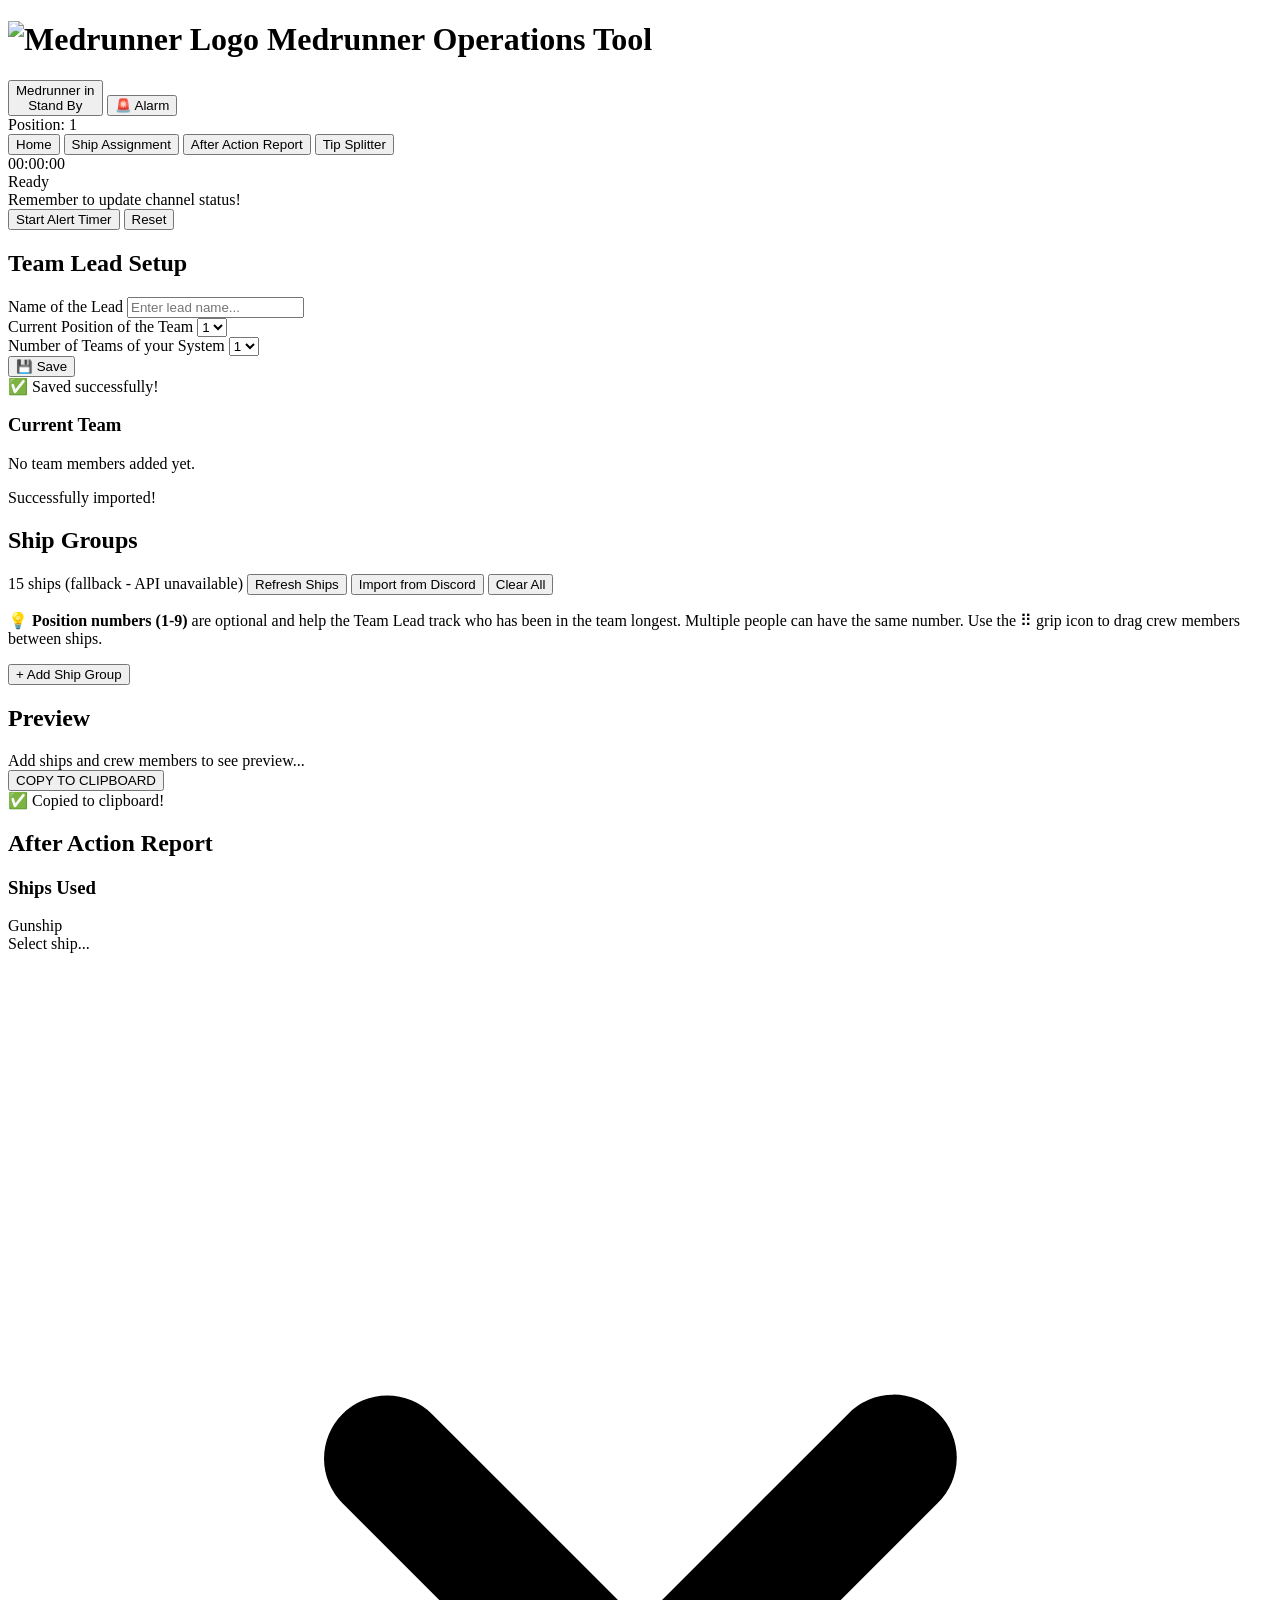
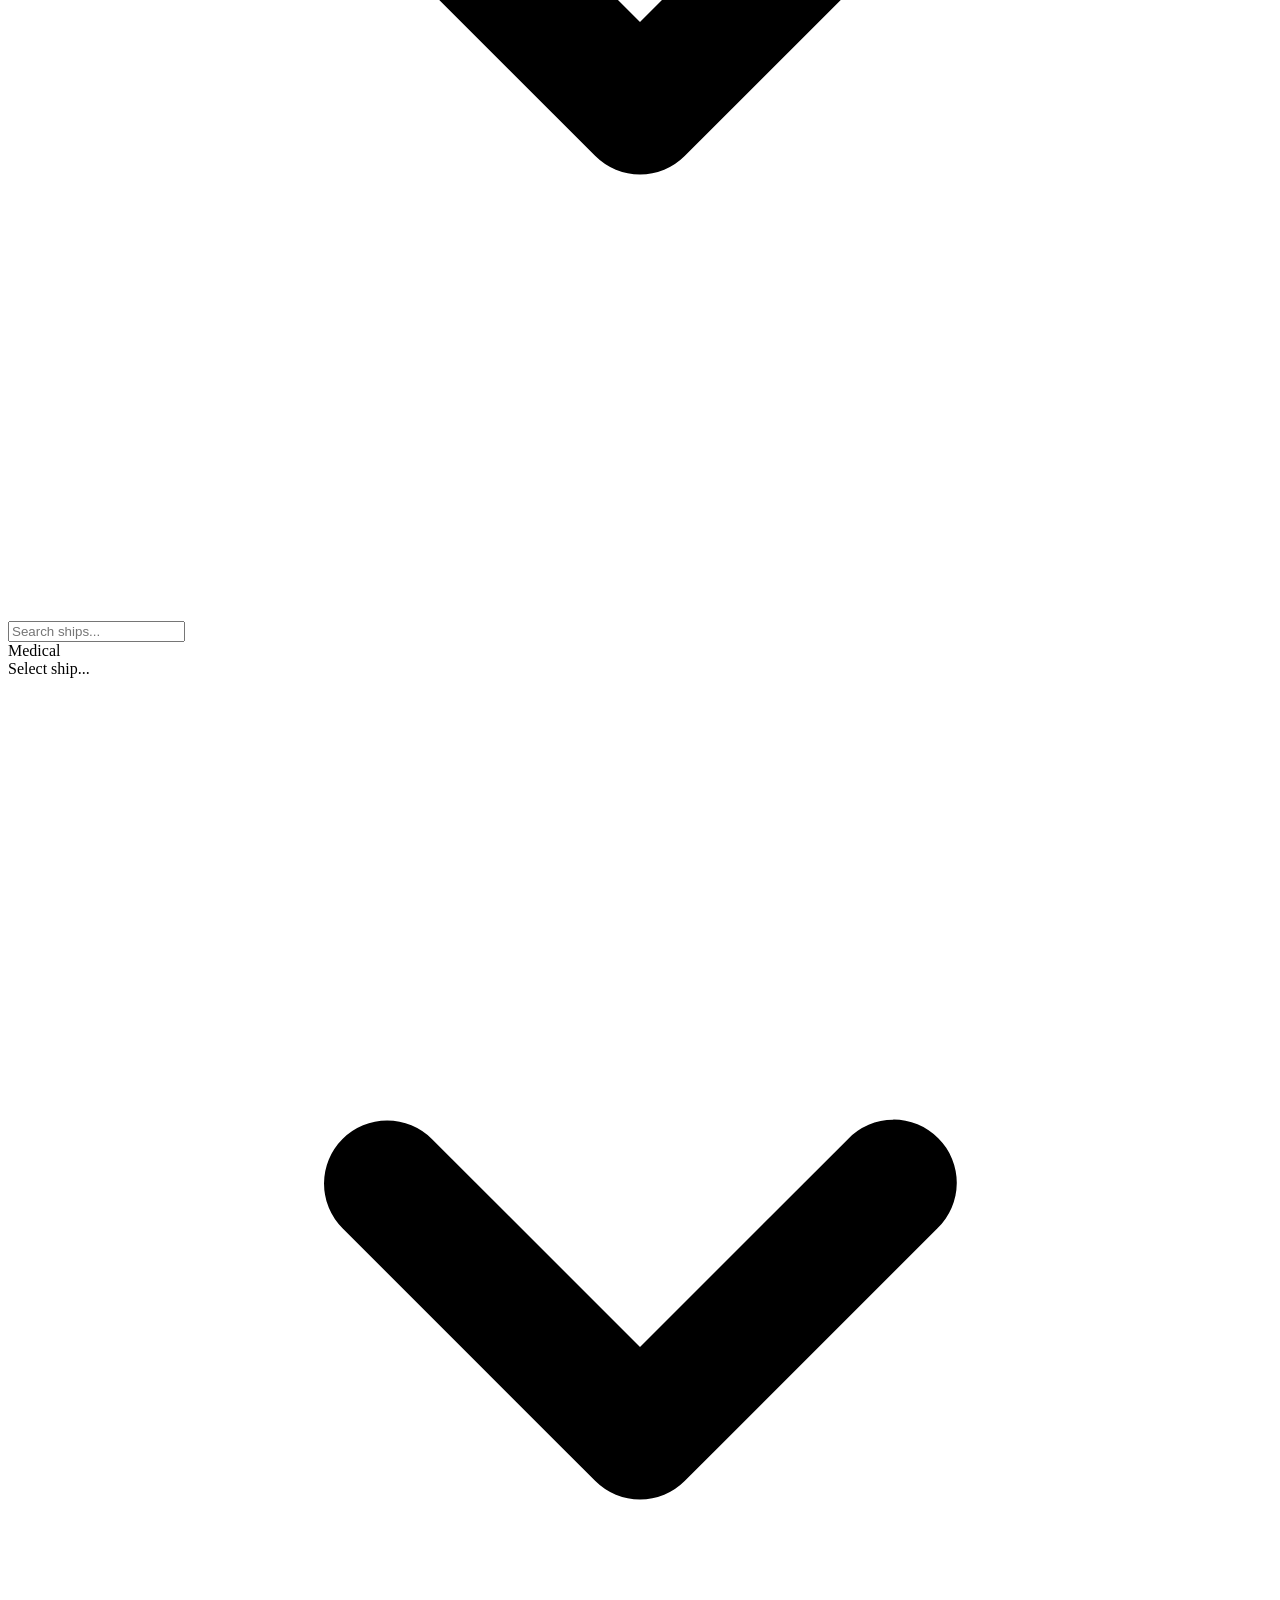
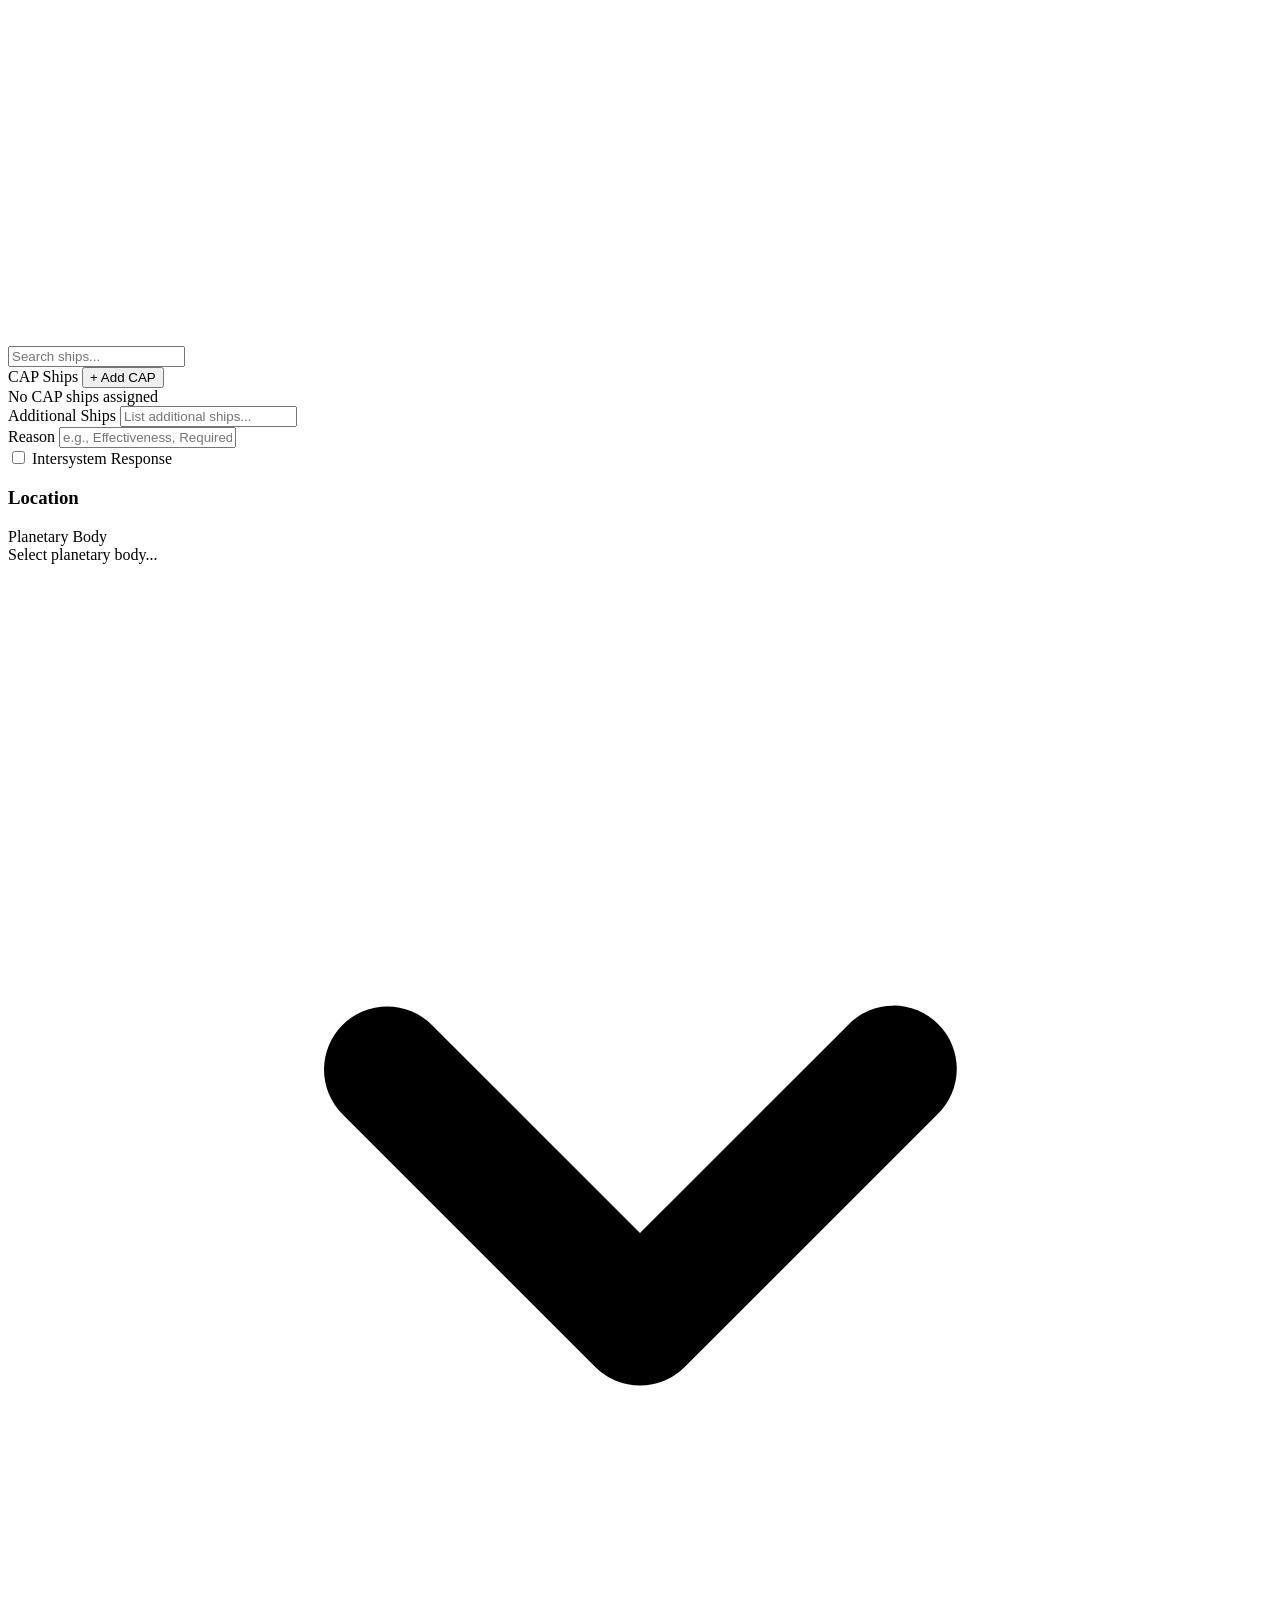
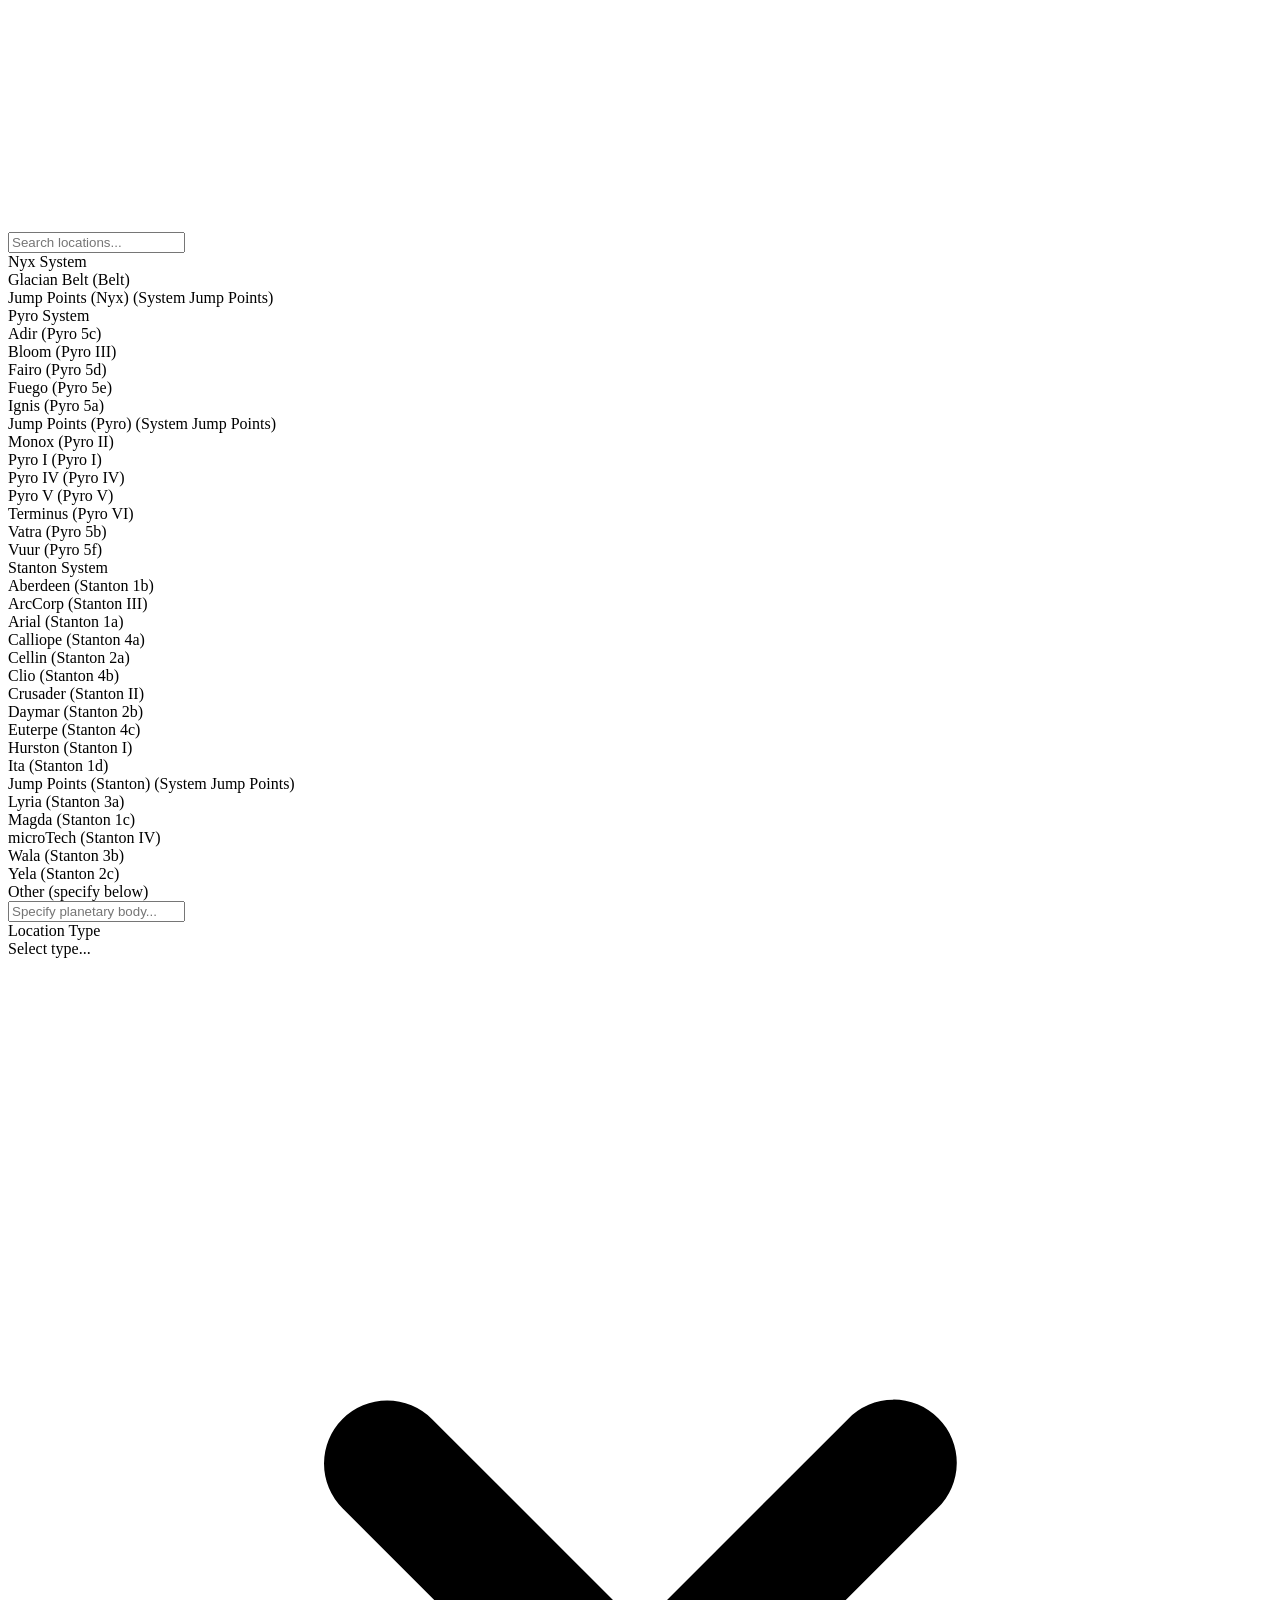
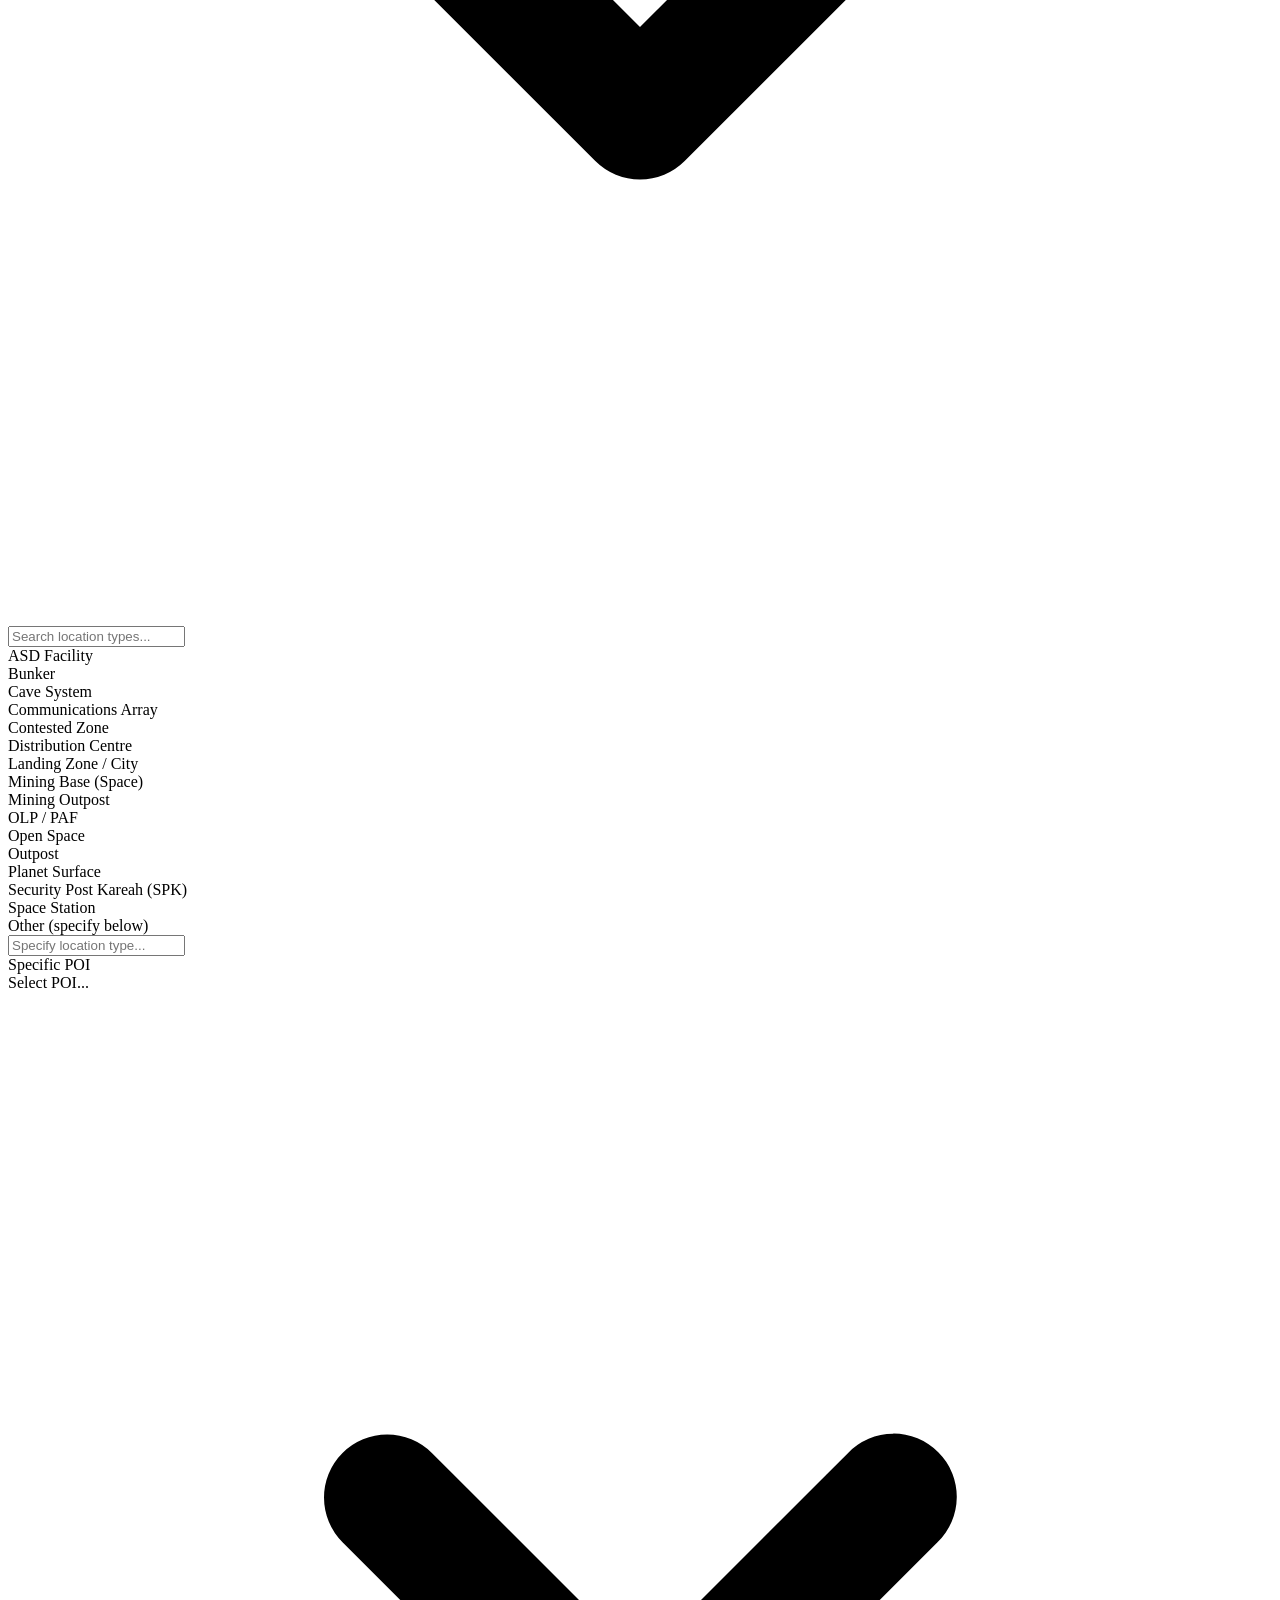
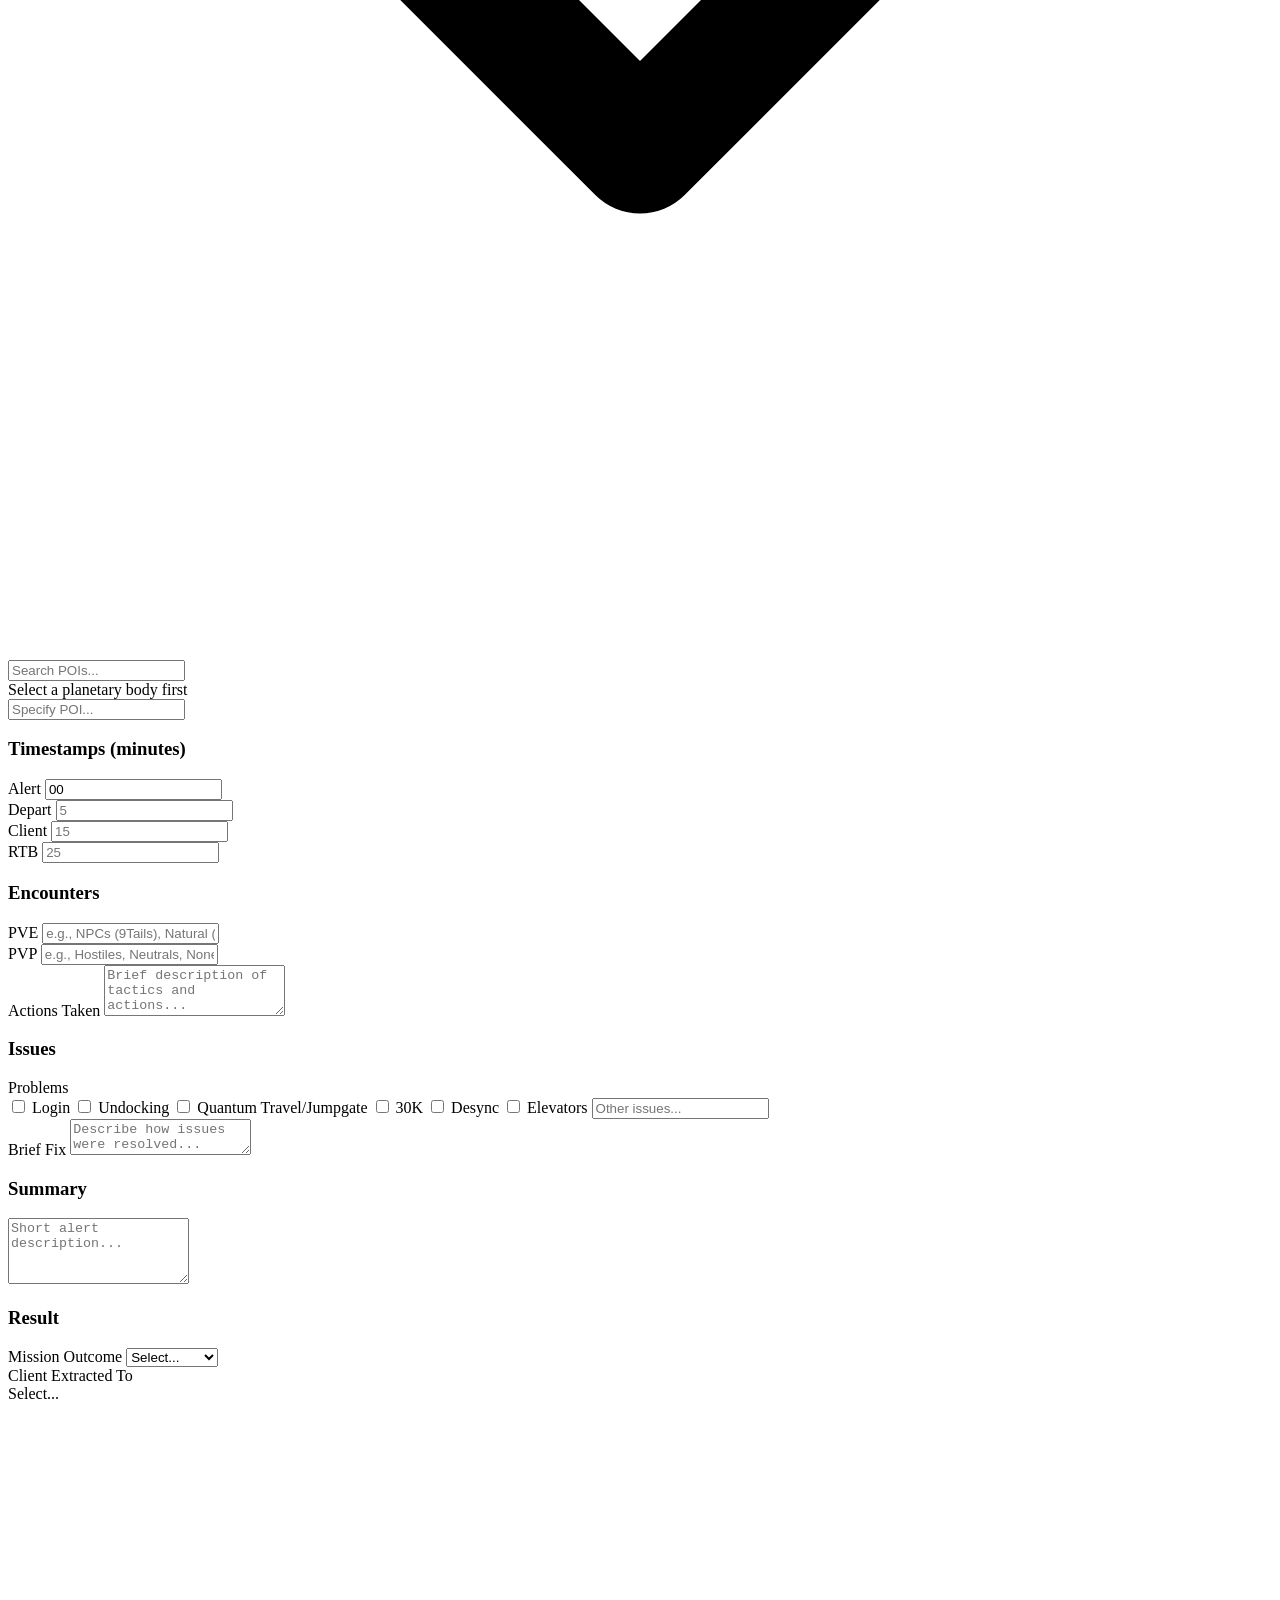
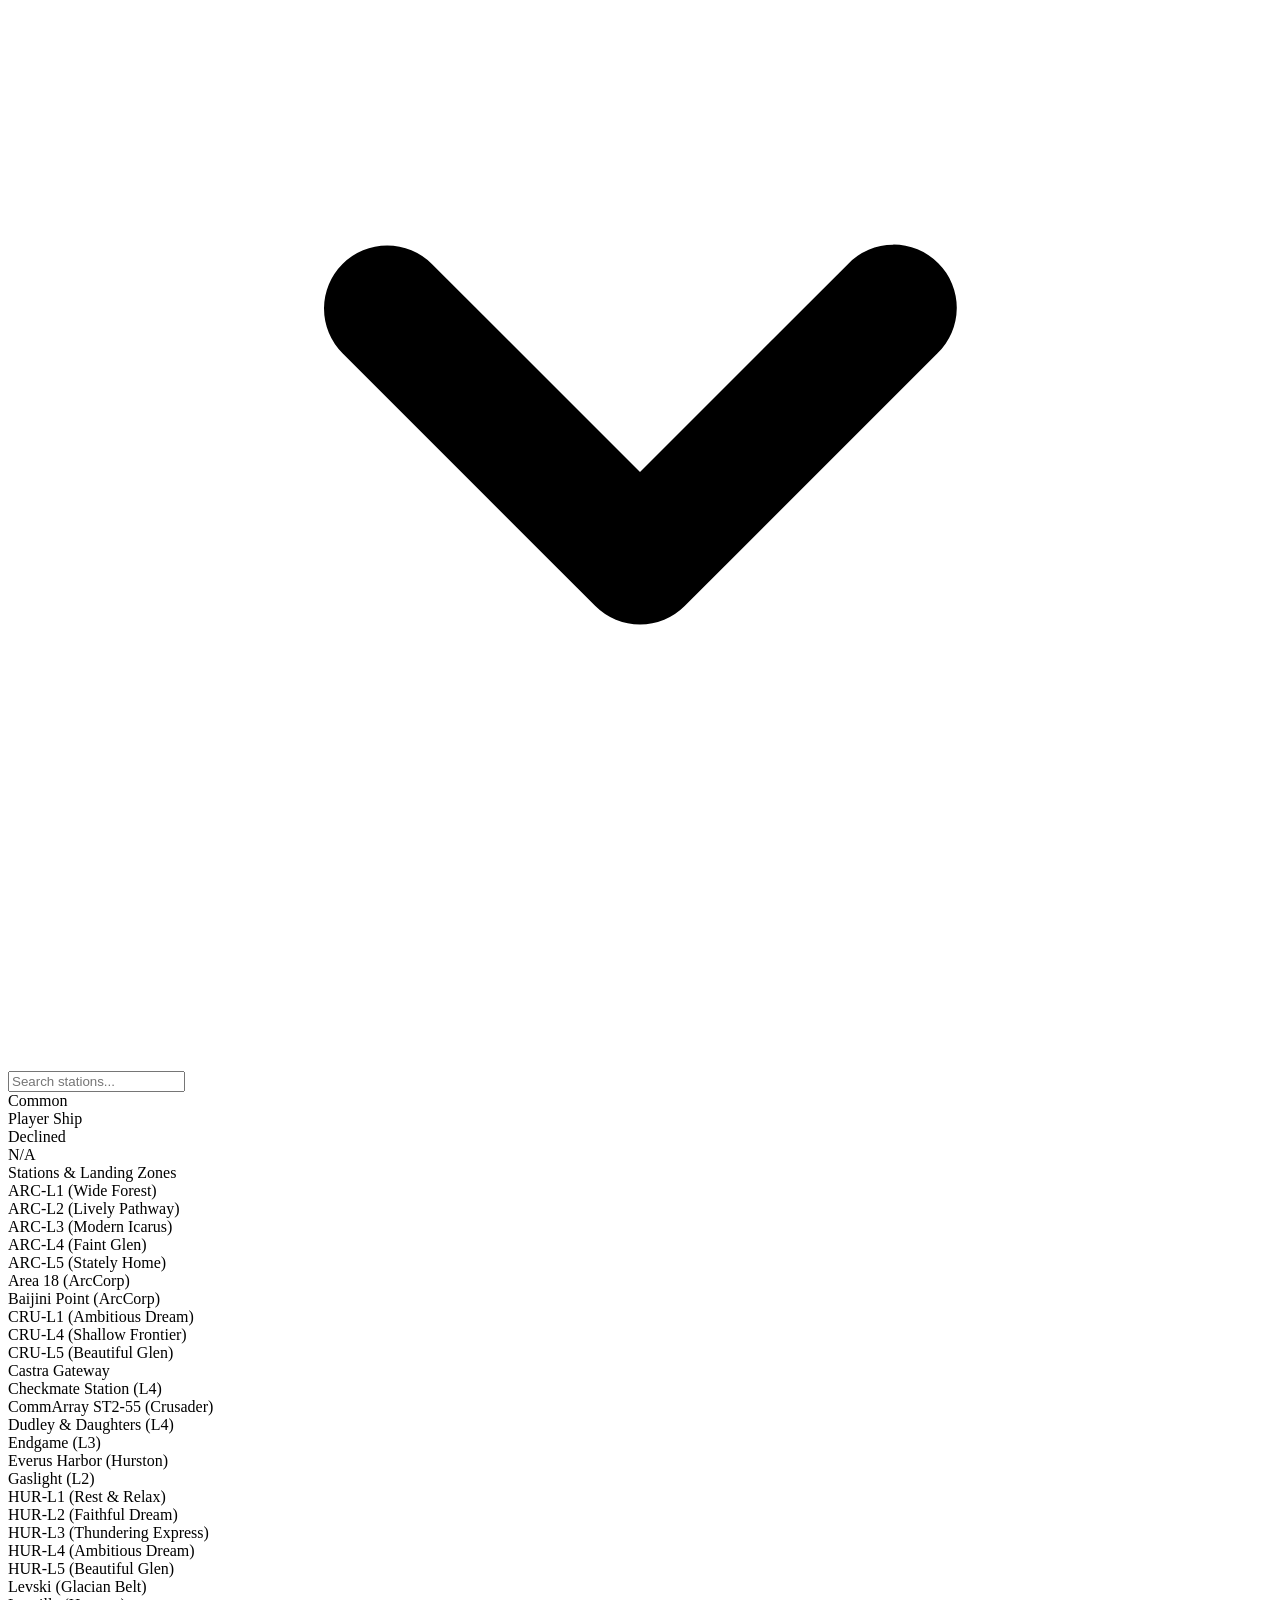
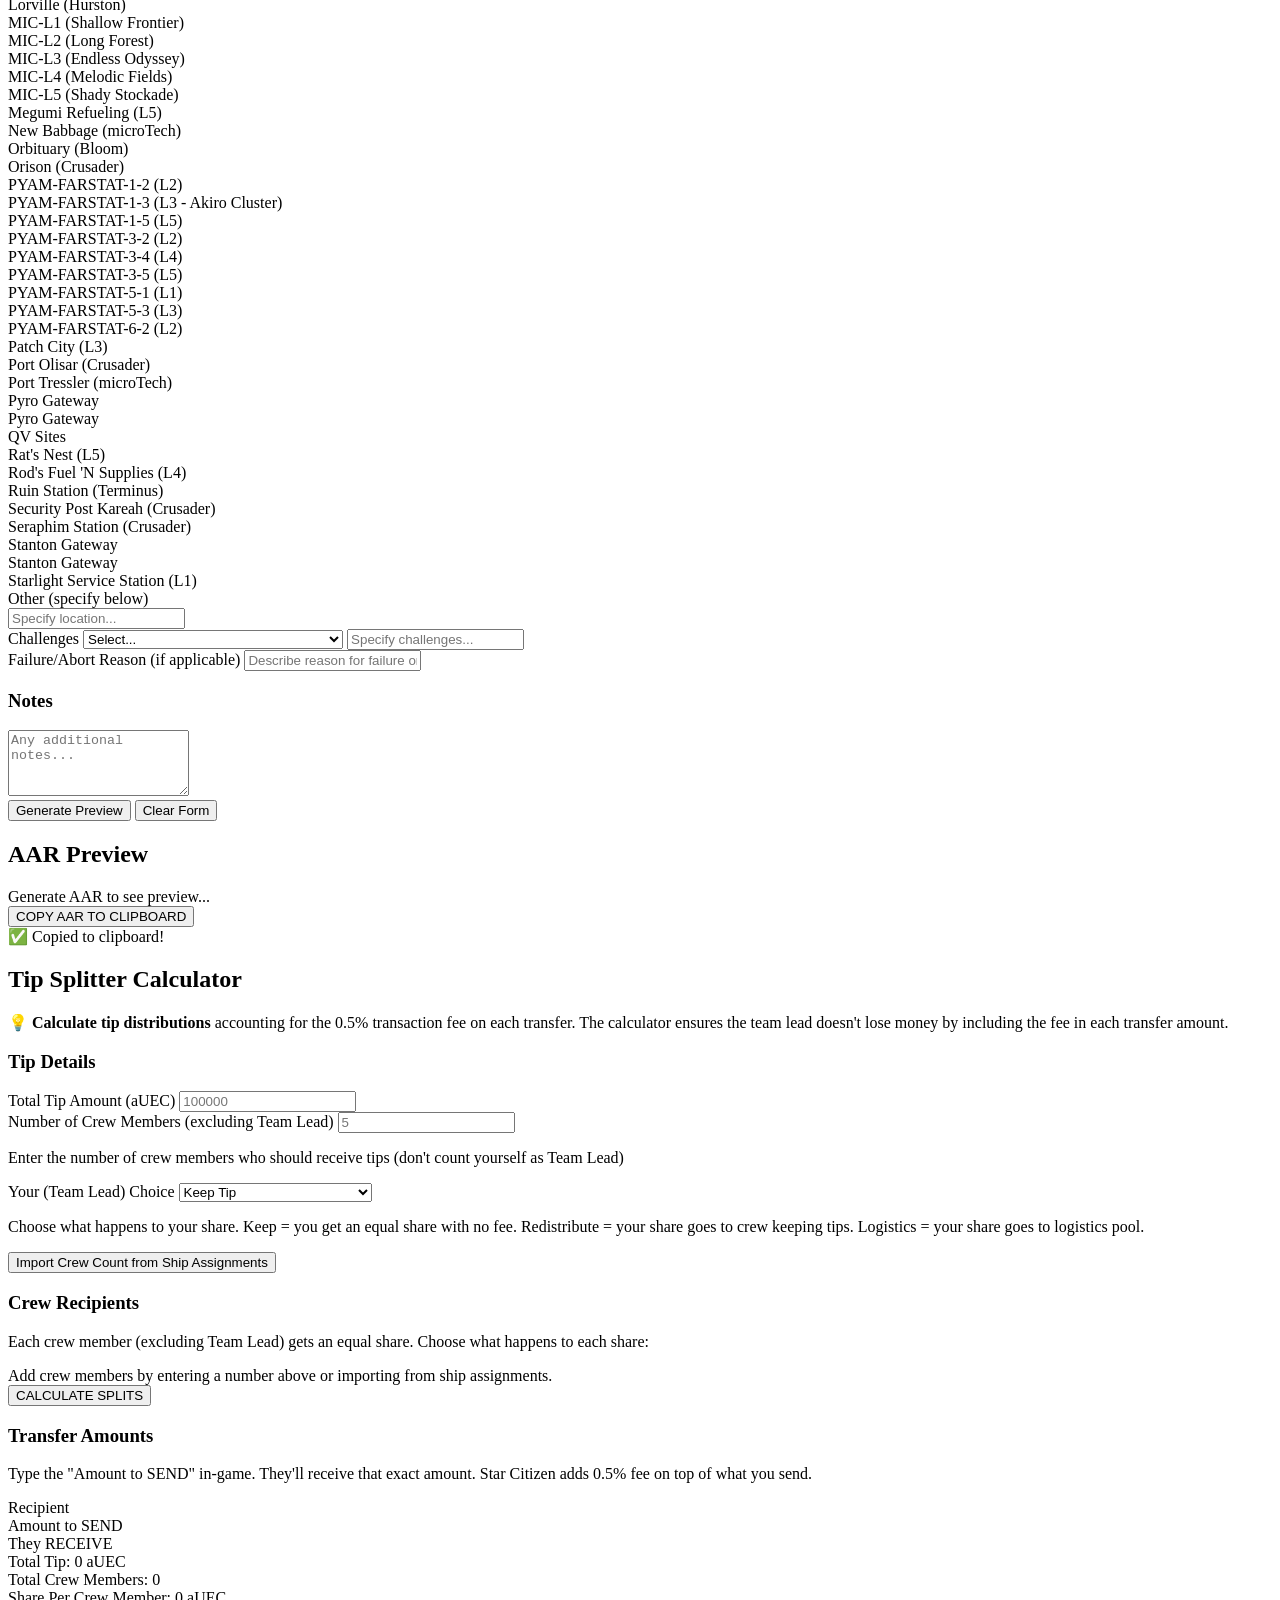
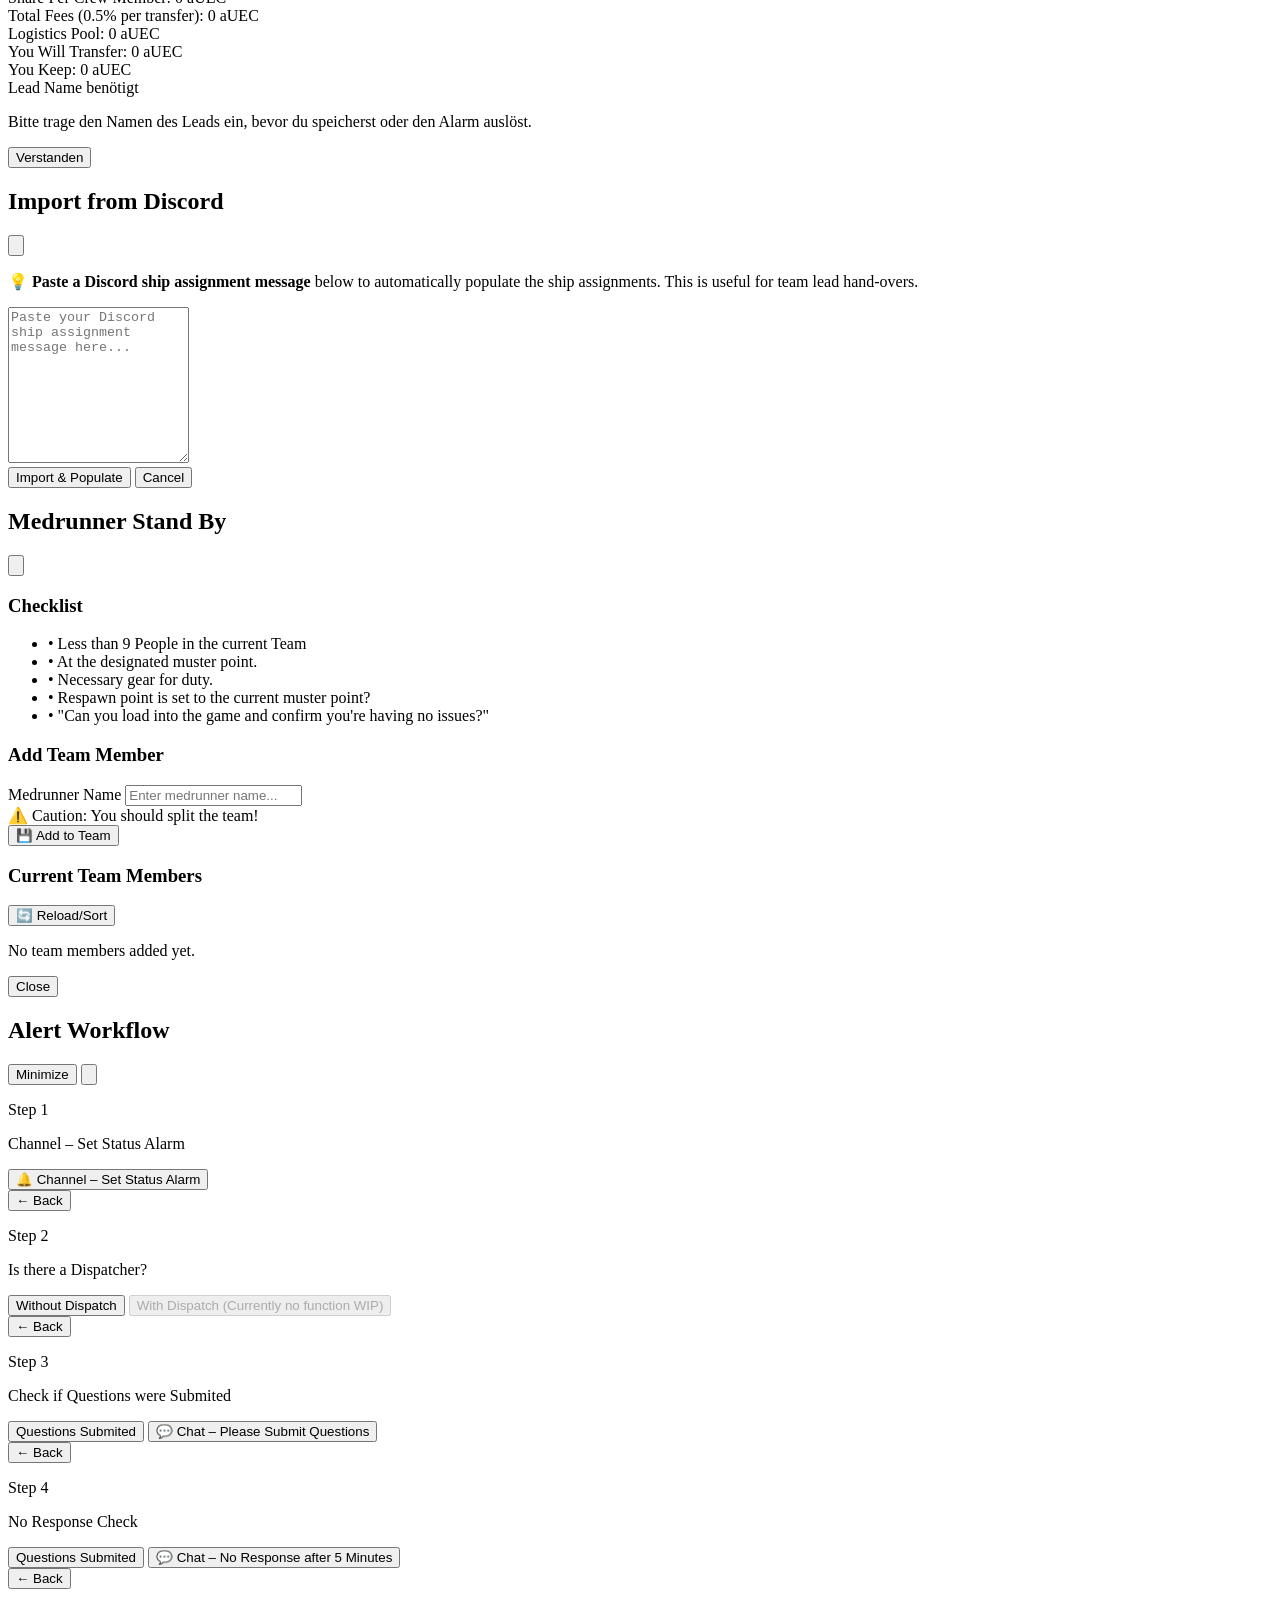
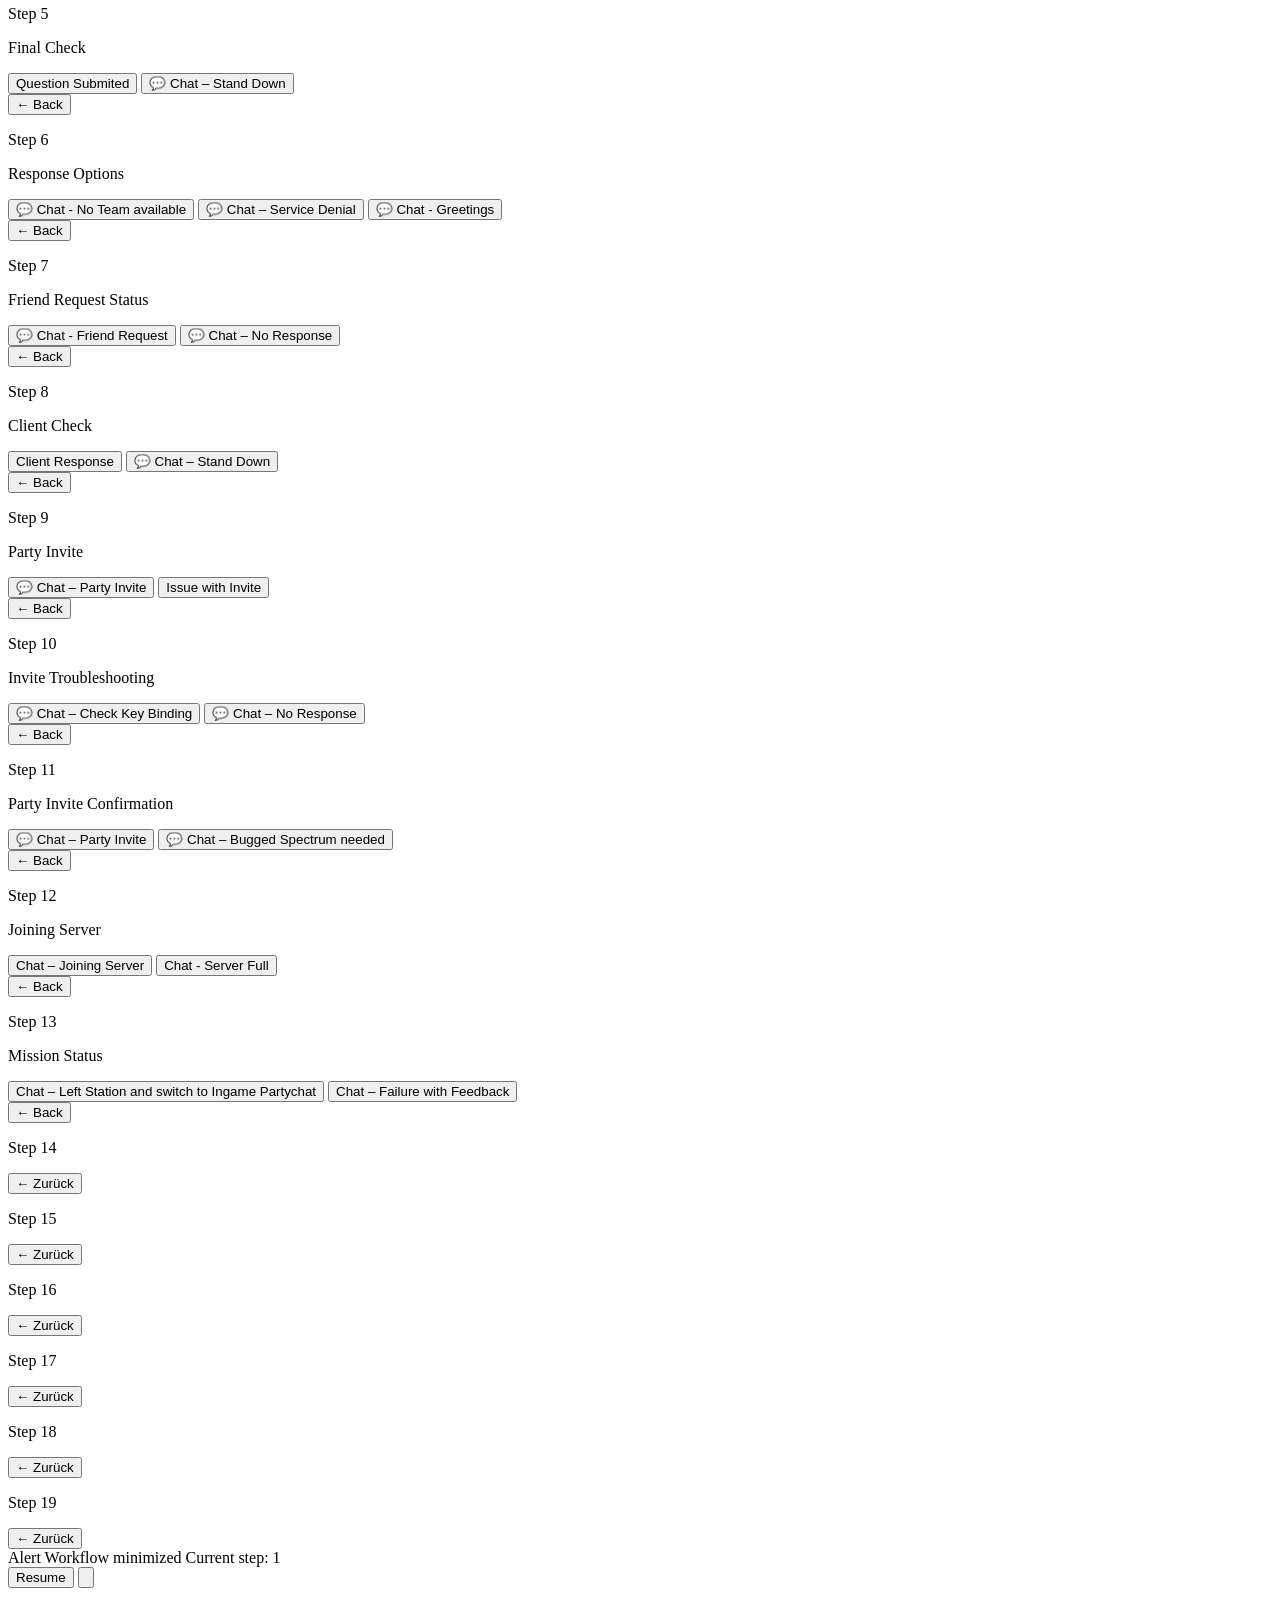
==== commit 648f1b5e: "fix modal" ====
--- a/index.html
+++ b/index.html
@@ -1164,13 +1164,27 @@
 
             <!-- Step 13 -->
             <div id="workflow-step-13" class="workflow-step hidden">
-                <p class="mb-4 text-center text-lg font-medium text-white">Step 13</p>
-                <div class="space-y-3 min-h-[100px]"></div>
-                <button 
-                    onclick="goWorkflowBack()"
-                    class="w-full rounded-lg border border-gray-600 bg-gray-700 px-4 py-2 text-sm font-medium text-white transition hover:bg-gray-600"
-                >
-                    ← Zurück
+                <p class="mb-2 text-center text-lg font-medium text-white">Step 13</p>
+                <p class="mb-4 text-center text-sm font-medium text-gray-400">Mission Status</p>
+                <div class="space-y-3">
+                    <button
+                        onclick="handleLeftStation()"
+                        class="w-full rounded-lg border border-gray-600 bg-green-600 px-4 py-2 text-sm font-medium text-white transition hover:bg-green-700"
+                    >
+                        Chat – Left Station and switch to Ingame Partychat
+                    </button>
+                    <button
+                        onclick="handleMissionFailure()"
+                        class="w-full rounded-lg border border-gray-600 bg-red-600 px-4 py-2 text-sm font-medium text-white transition hover:bg-red-700"
+                    >
+                        Chat – Failure with Feedback
+                    </button>
+                </div>
+                <button 
+                    onclick="goWorkflowBack()"
+                    class="w-full rounded-lg border border-gray-600 bg-gray-700 px-4 py-2 text-sm font-medium text-white transition hover:bg-gray-600 mt-3"
+                >
+                    ← Back
                 </button>
             </div>
 
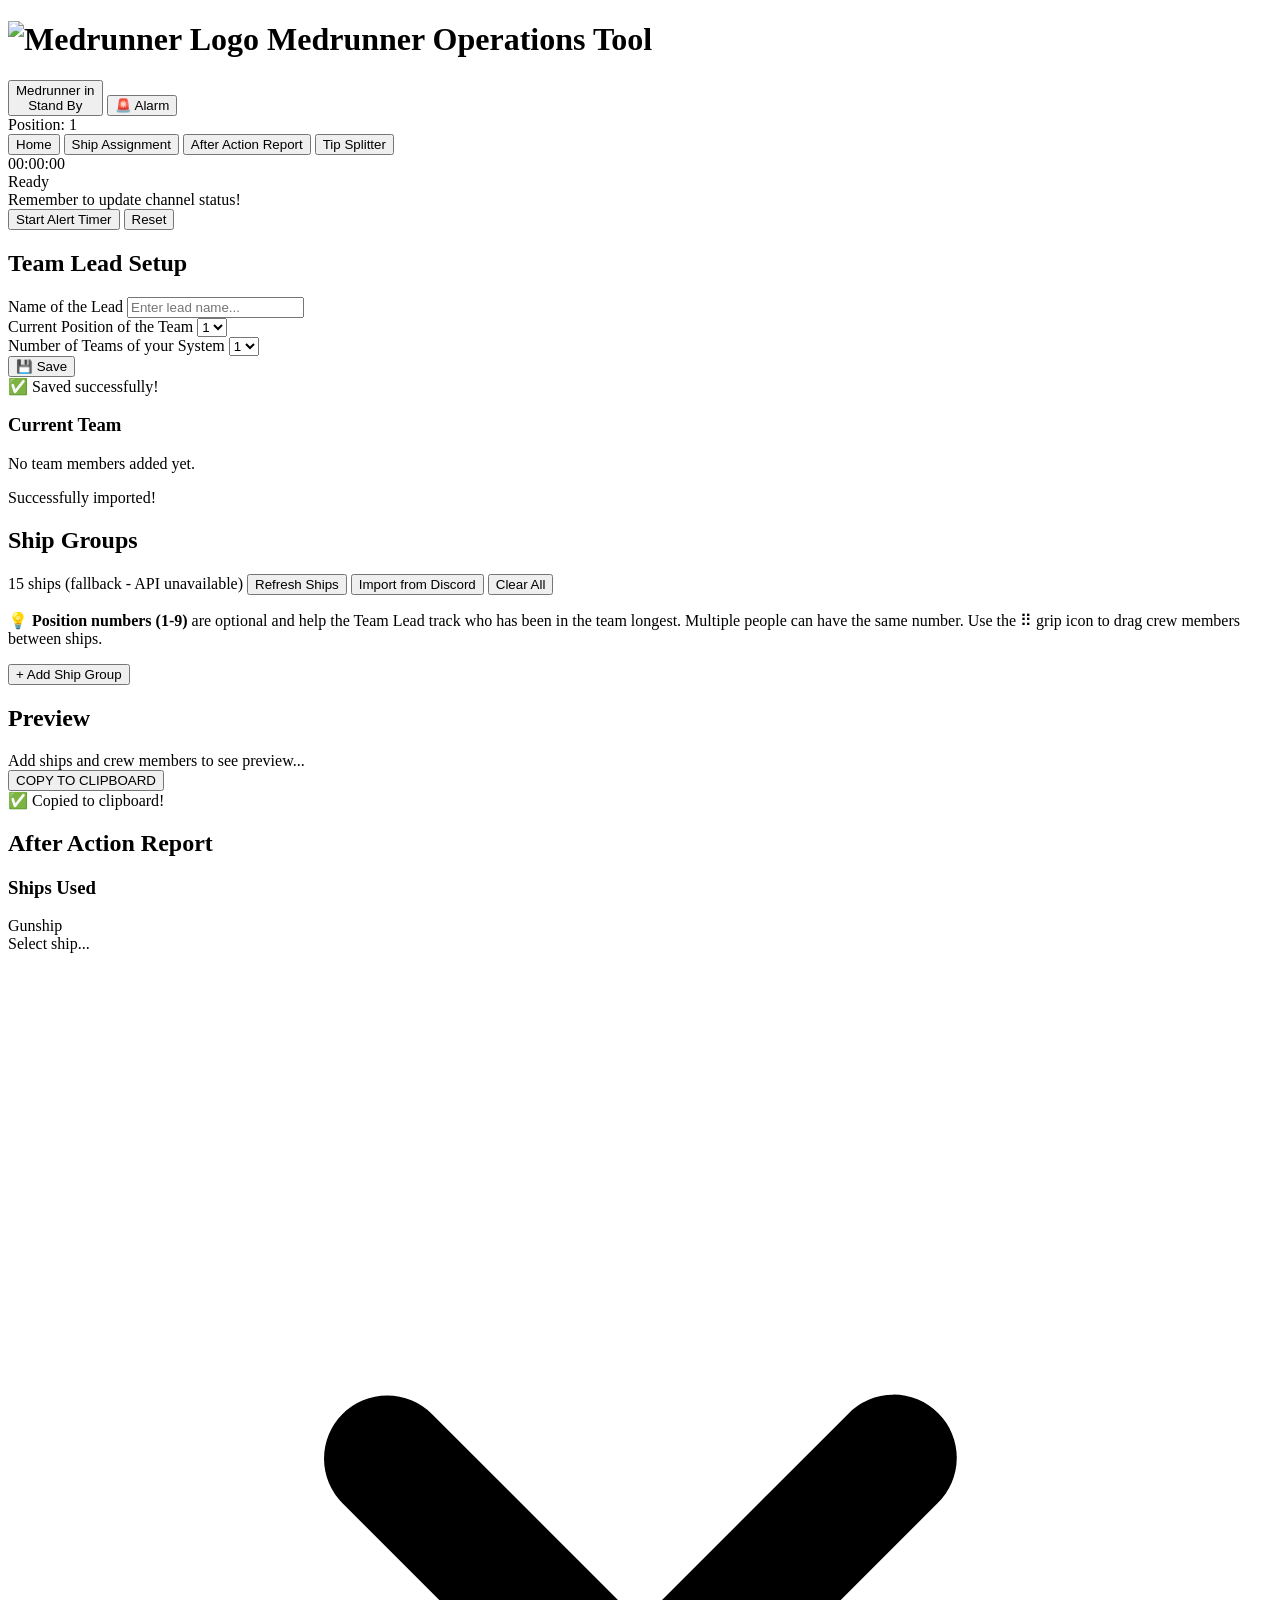
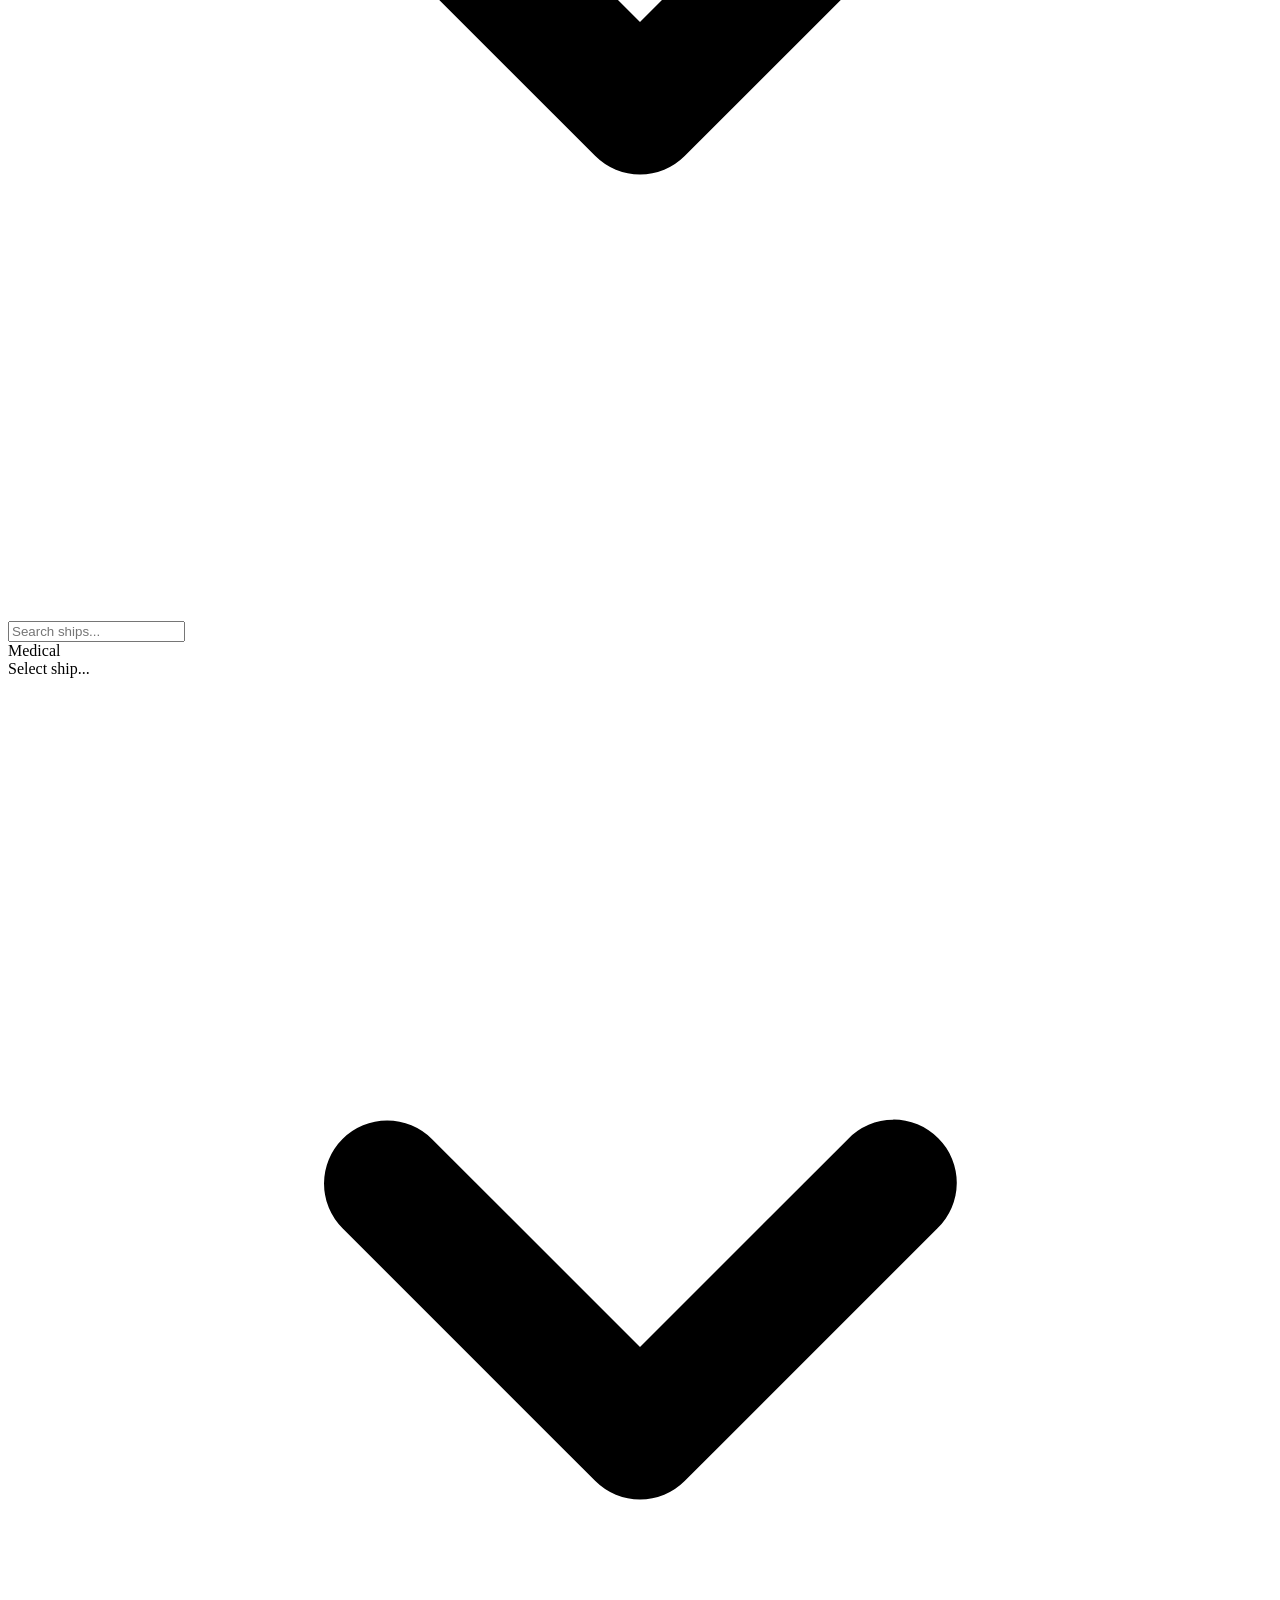
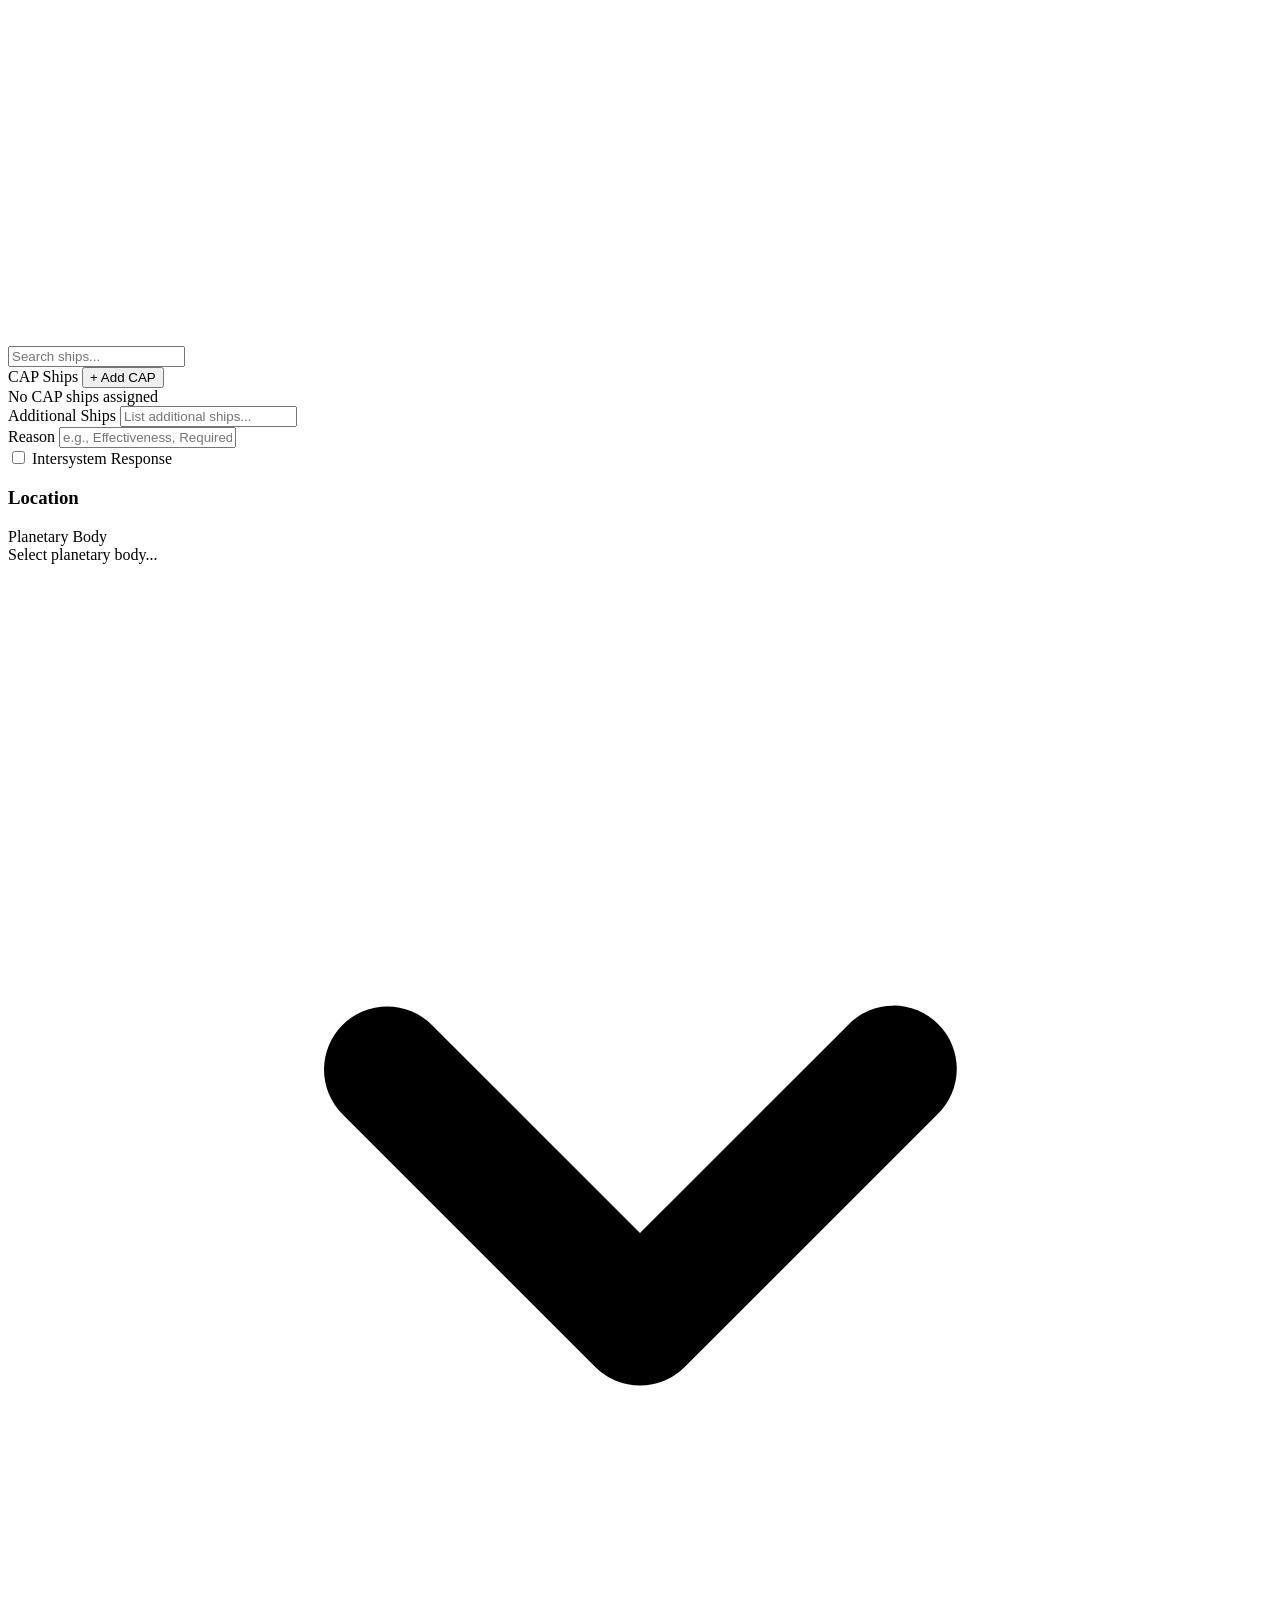
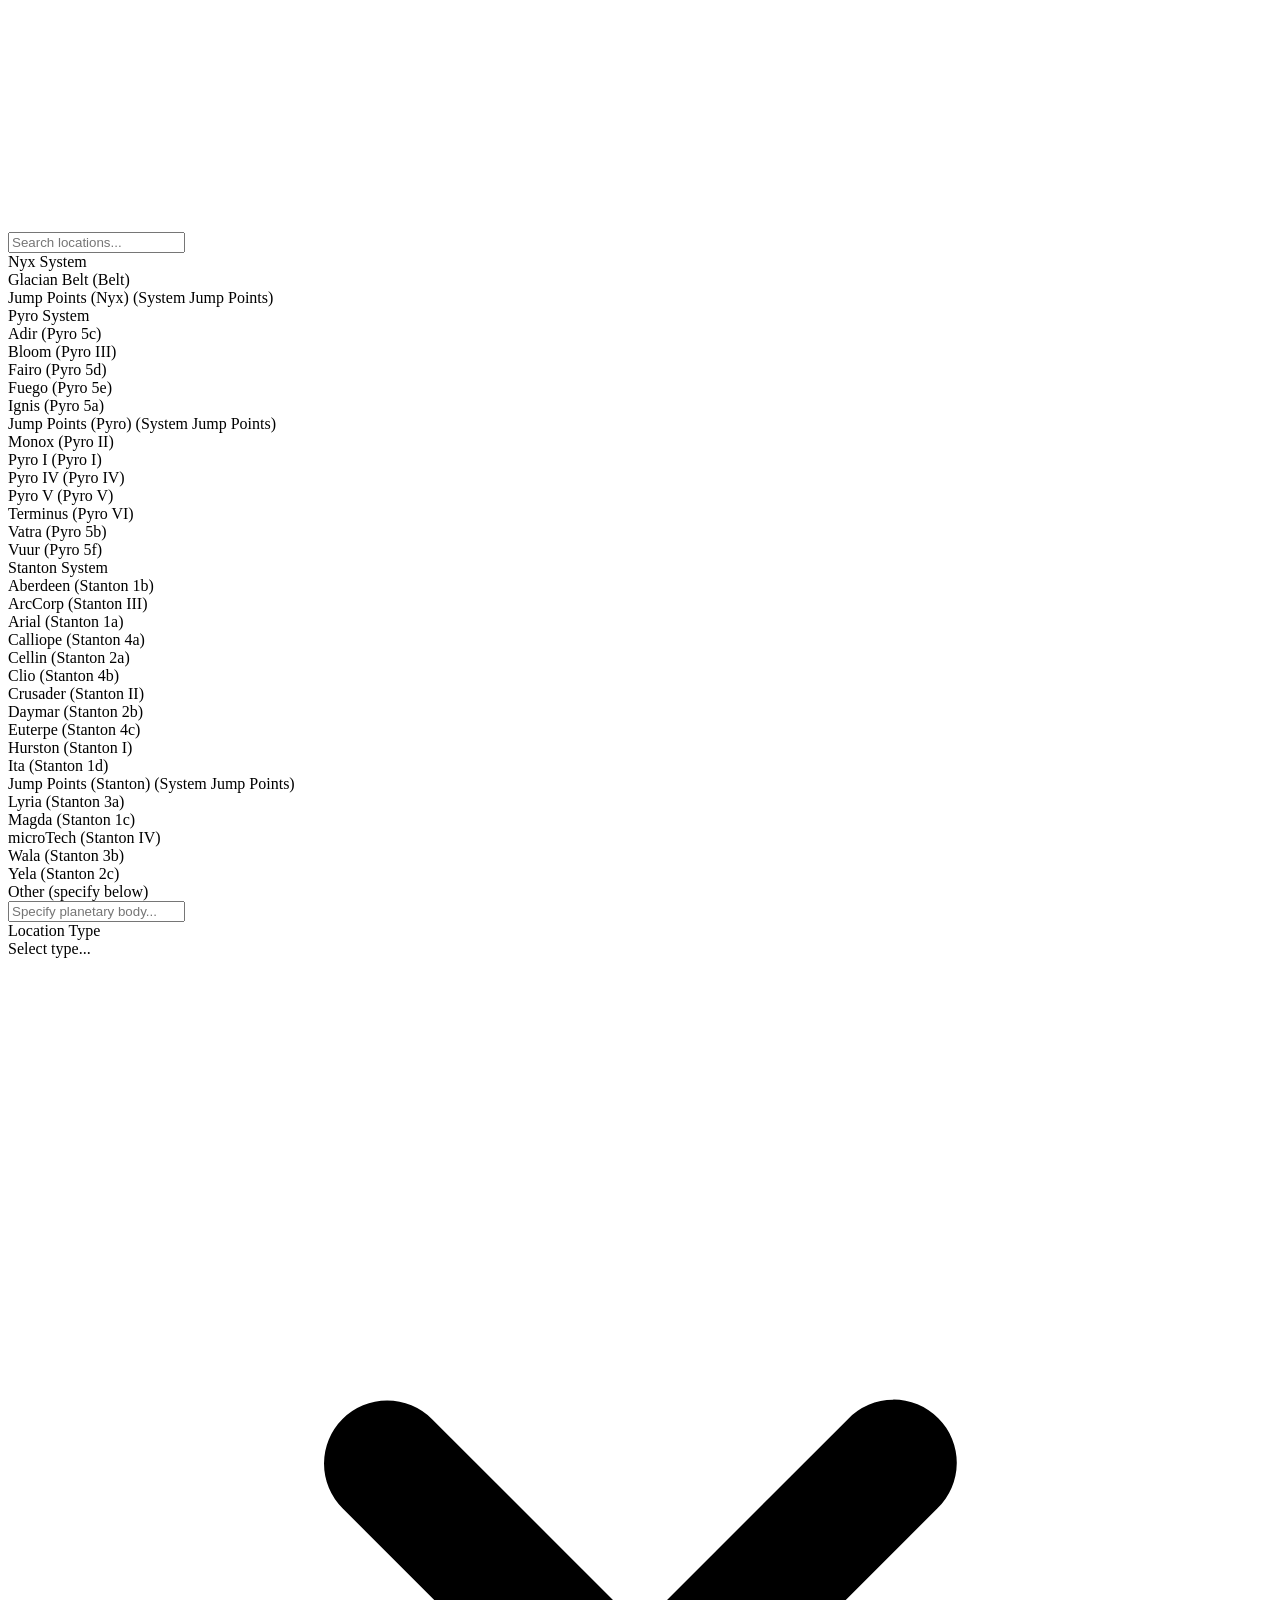
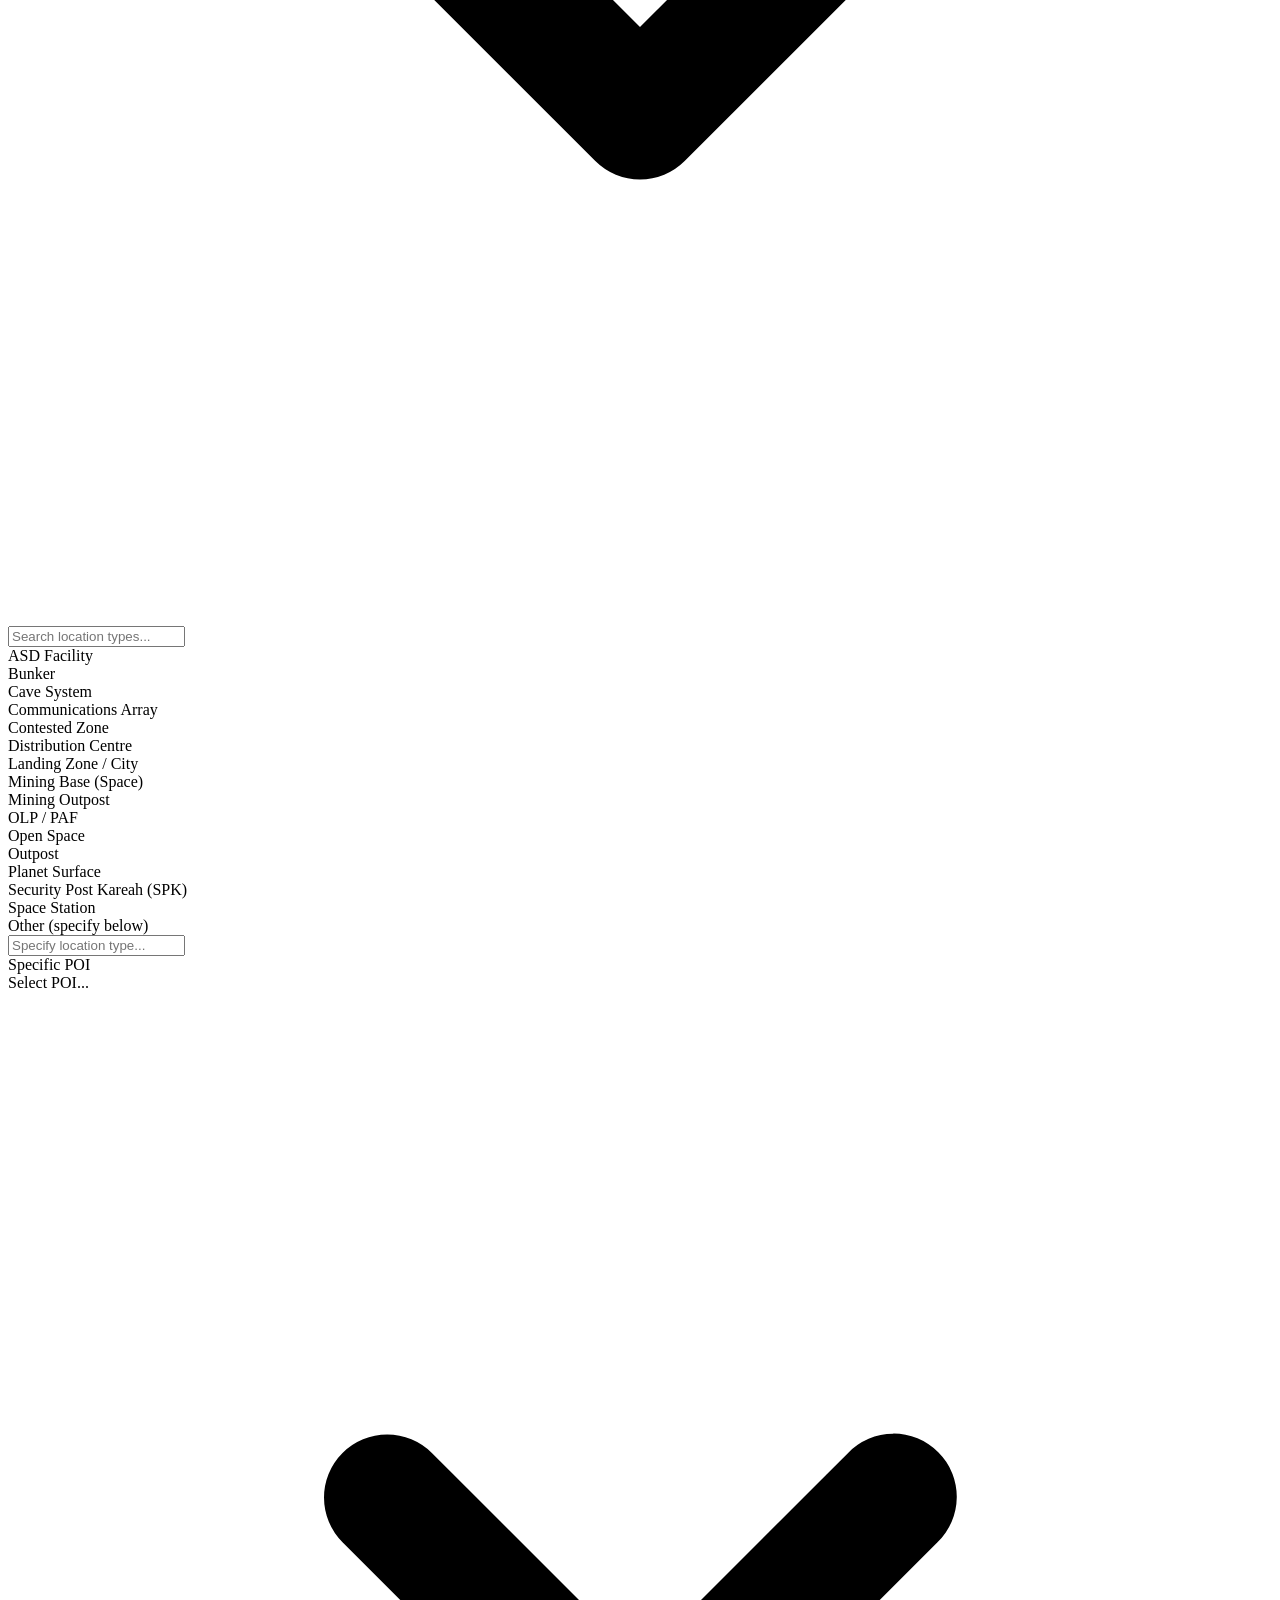
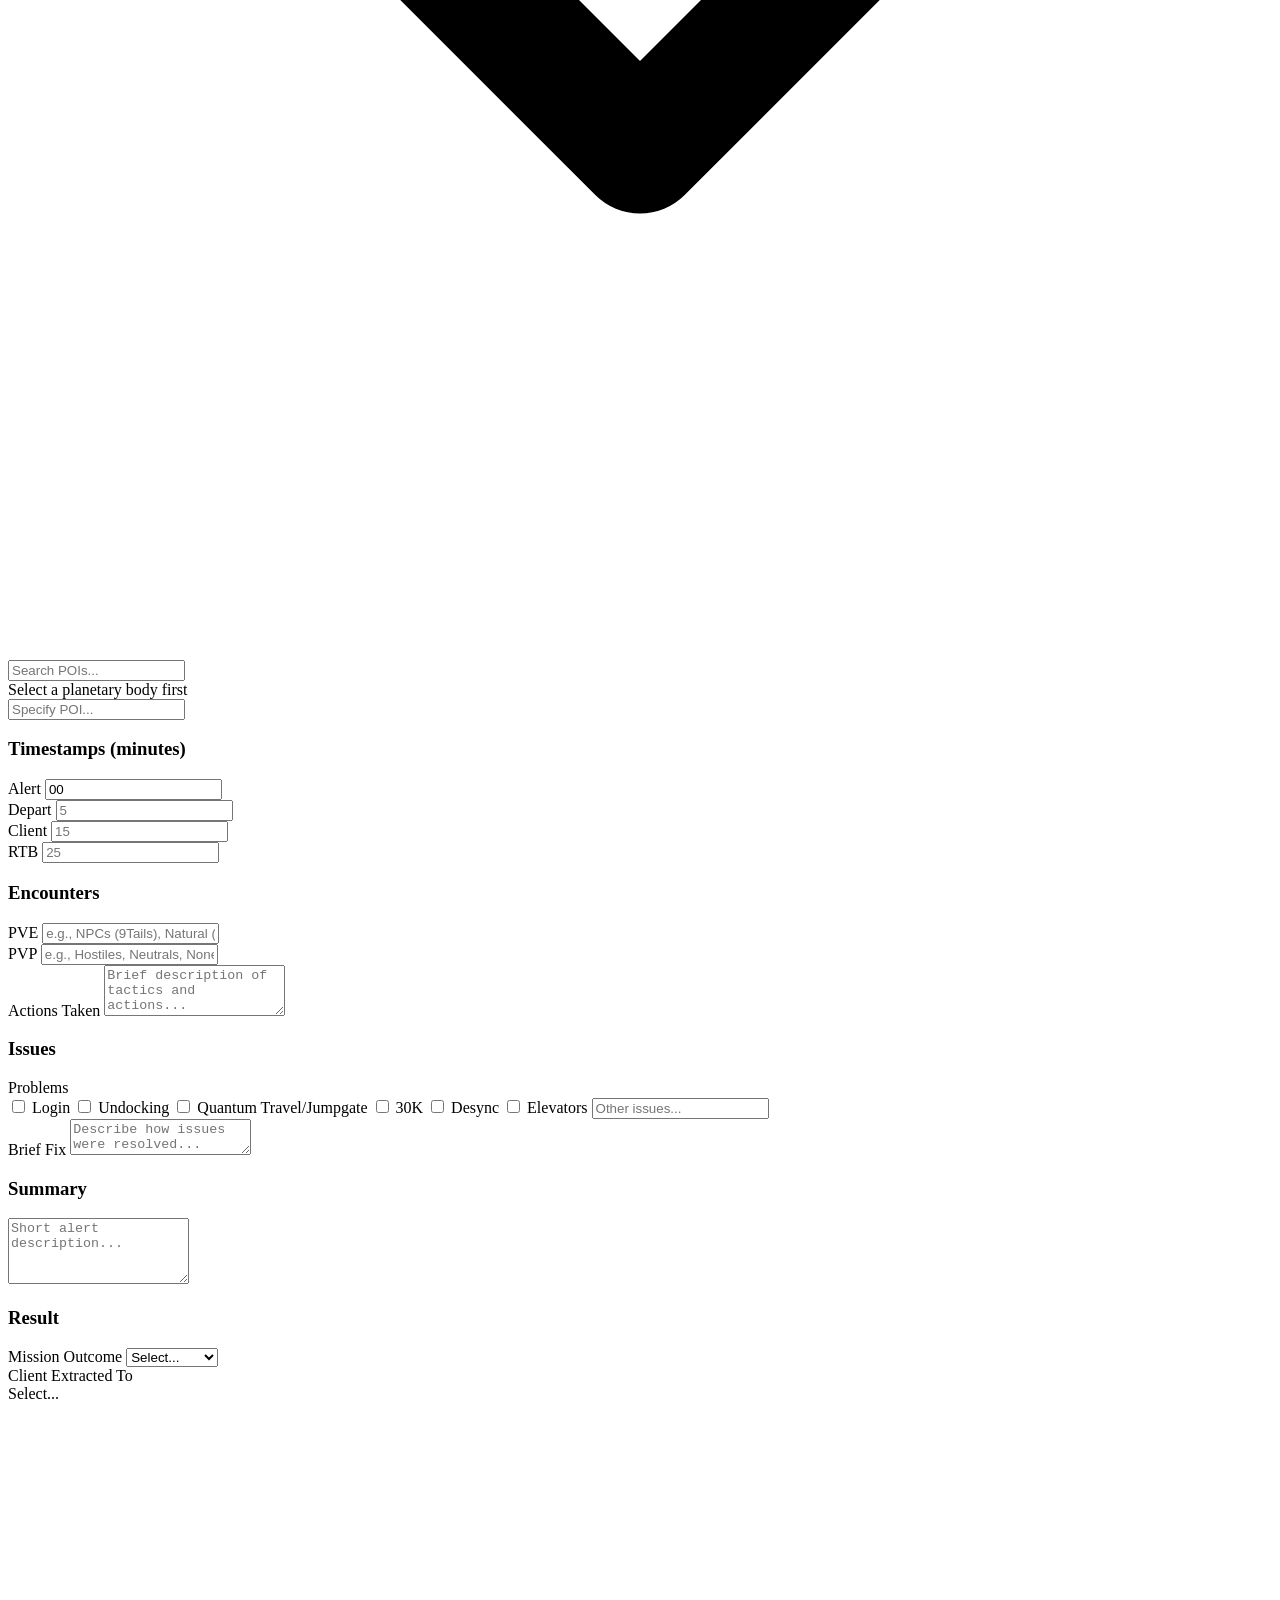
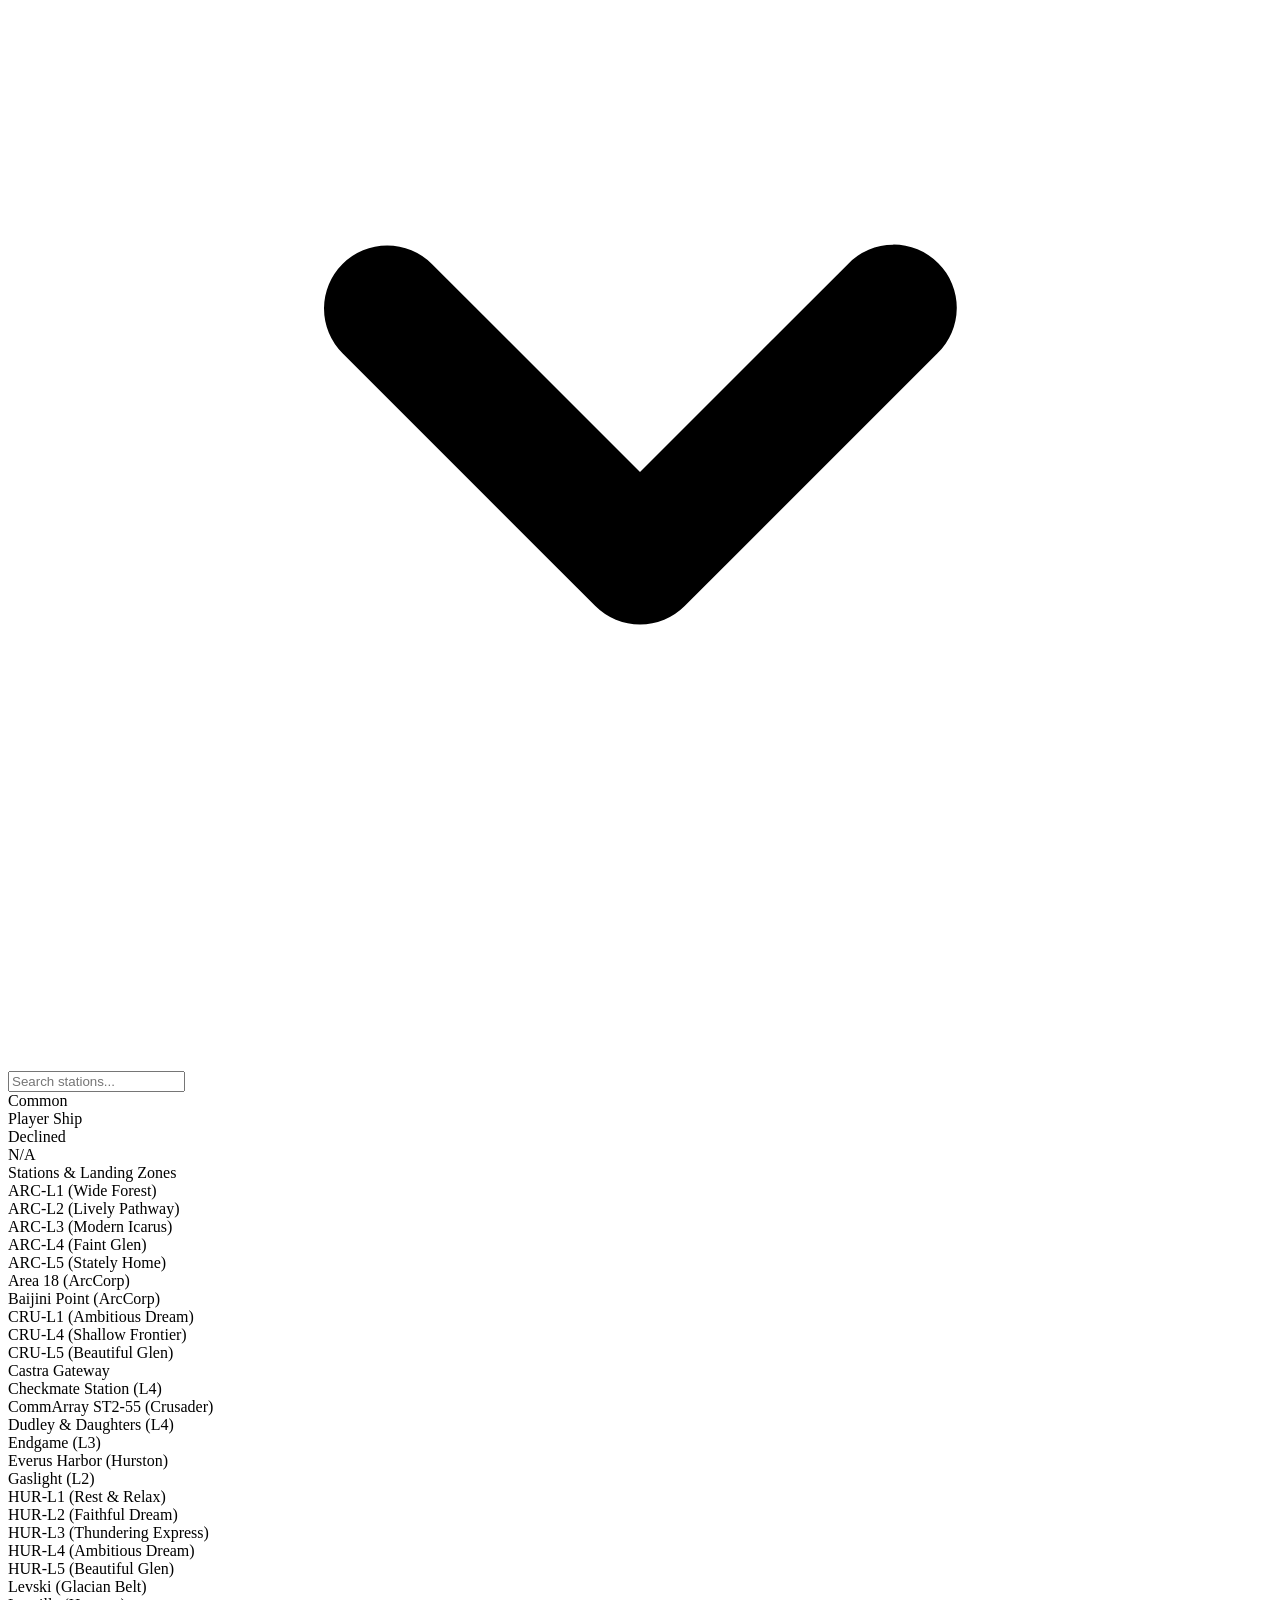
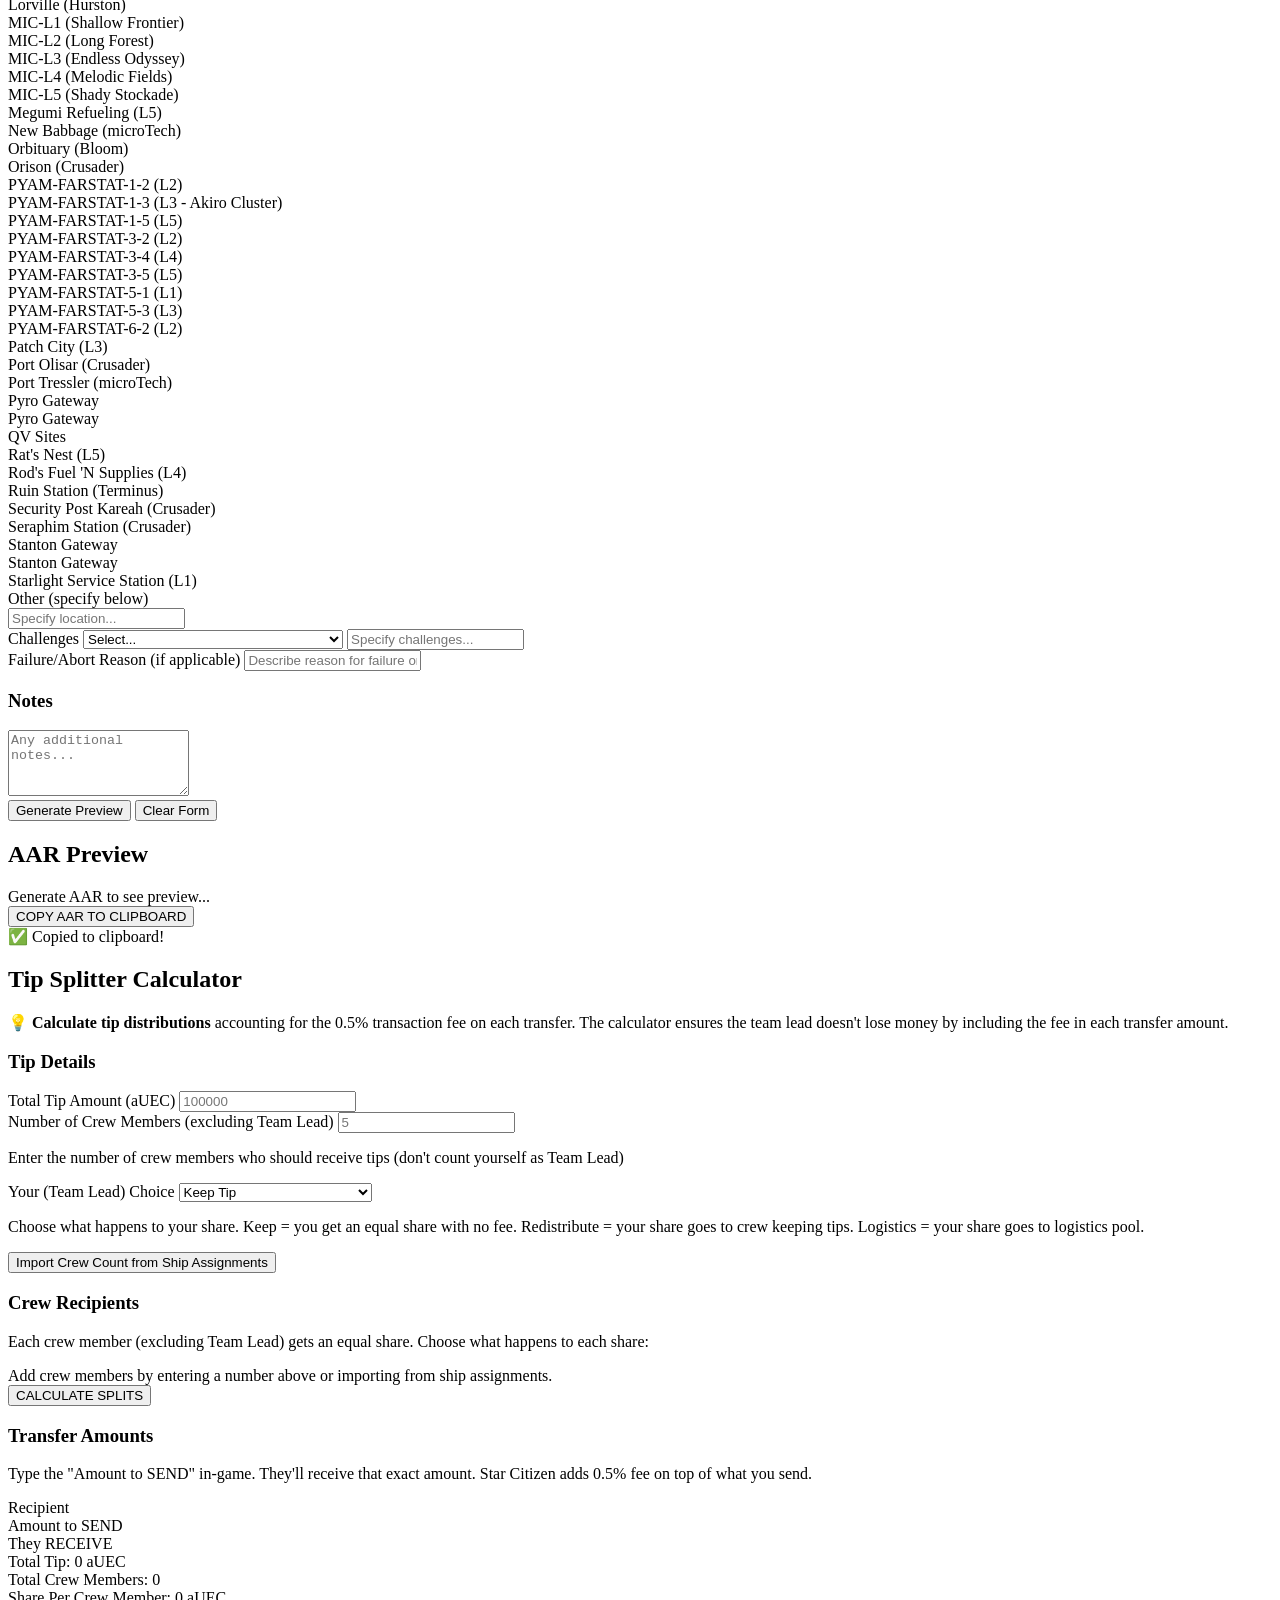
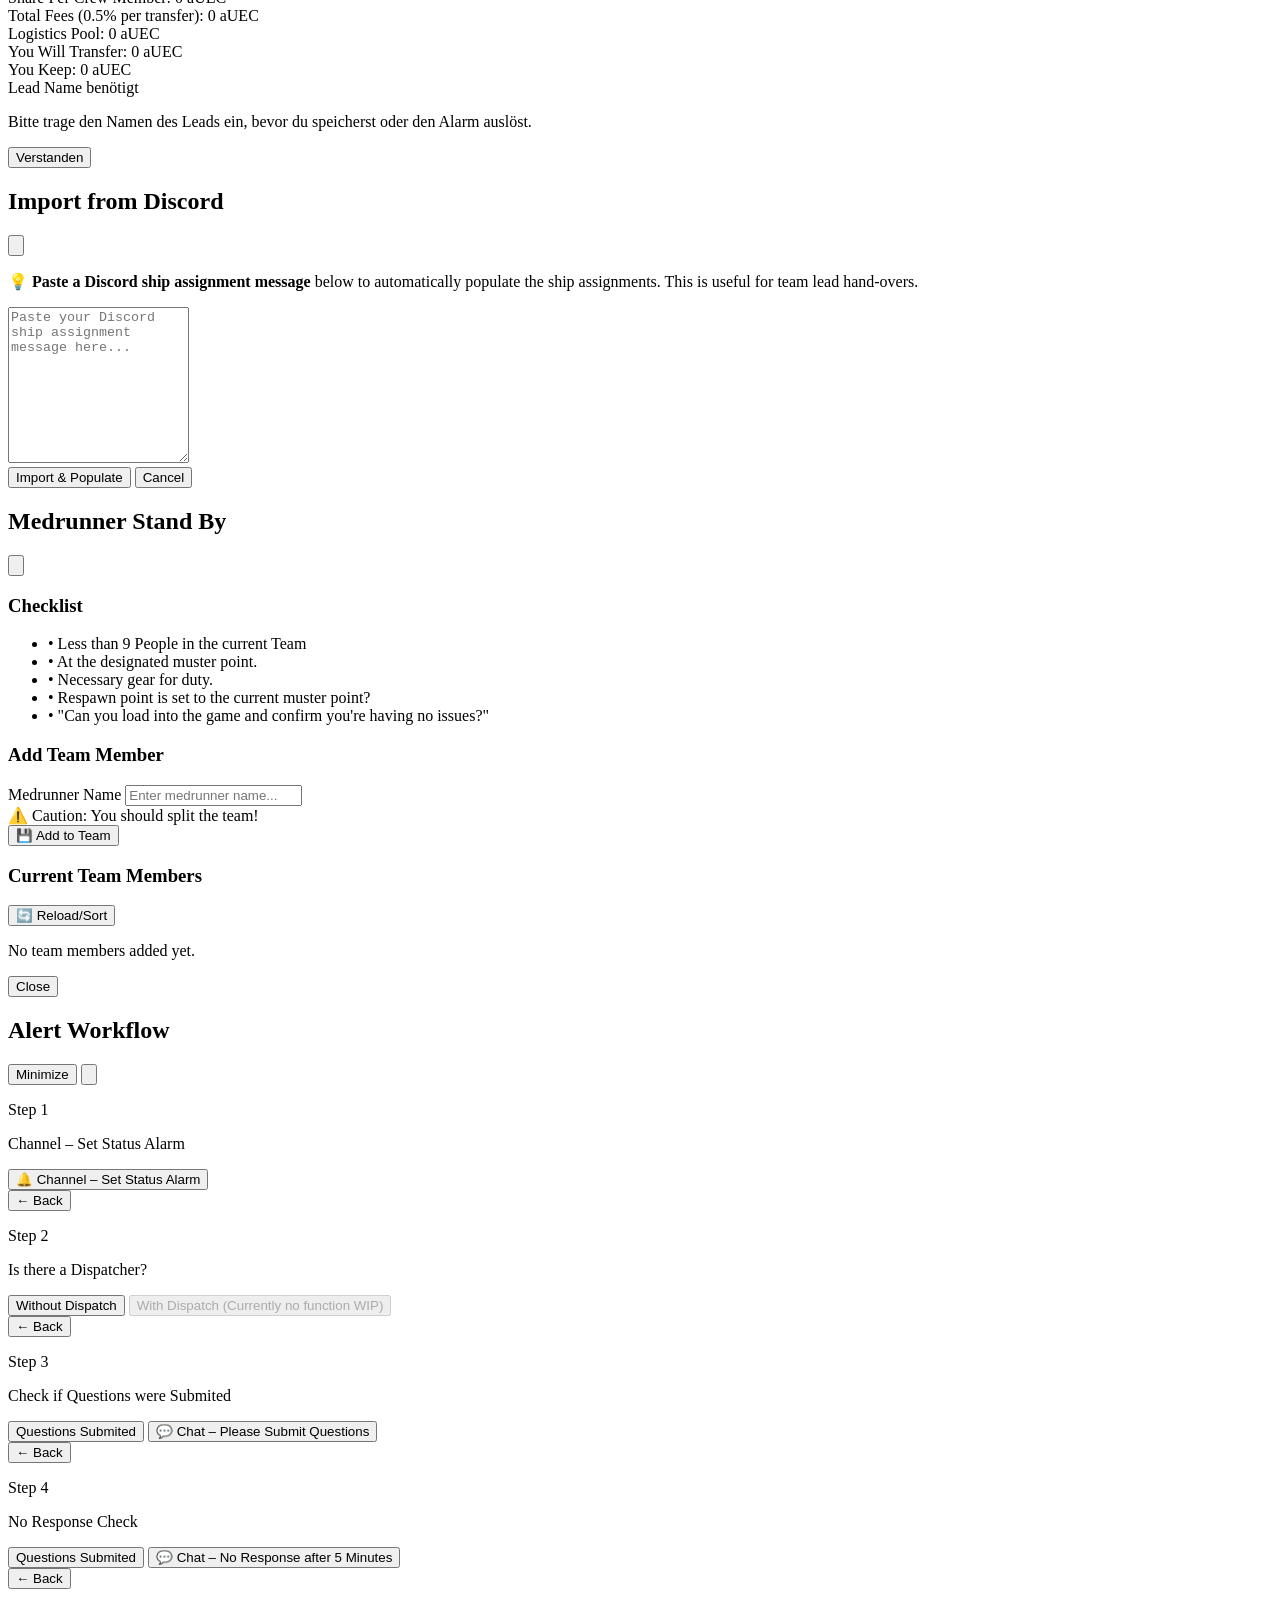
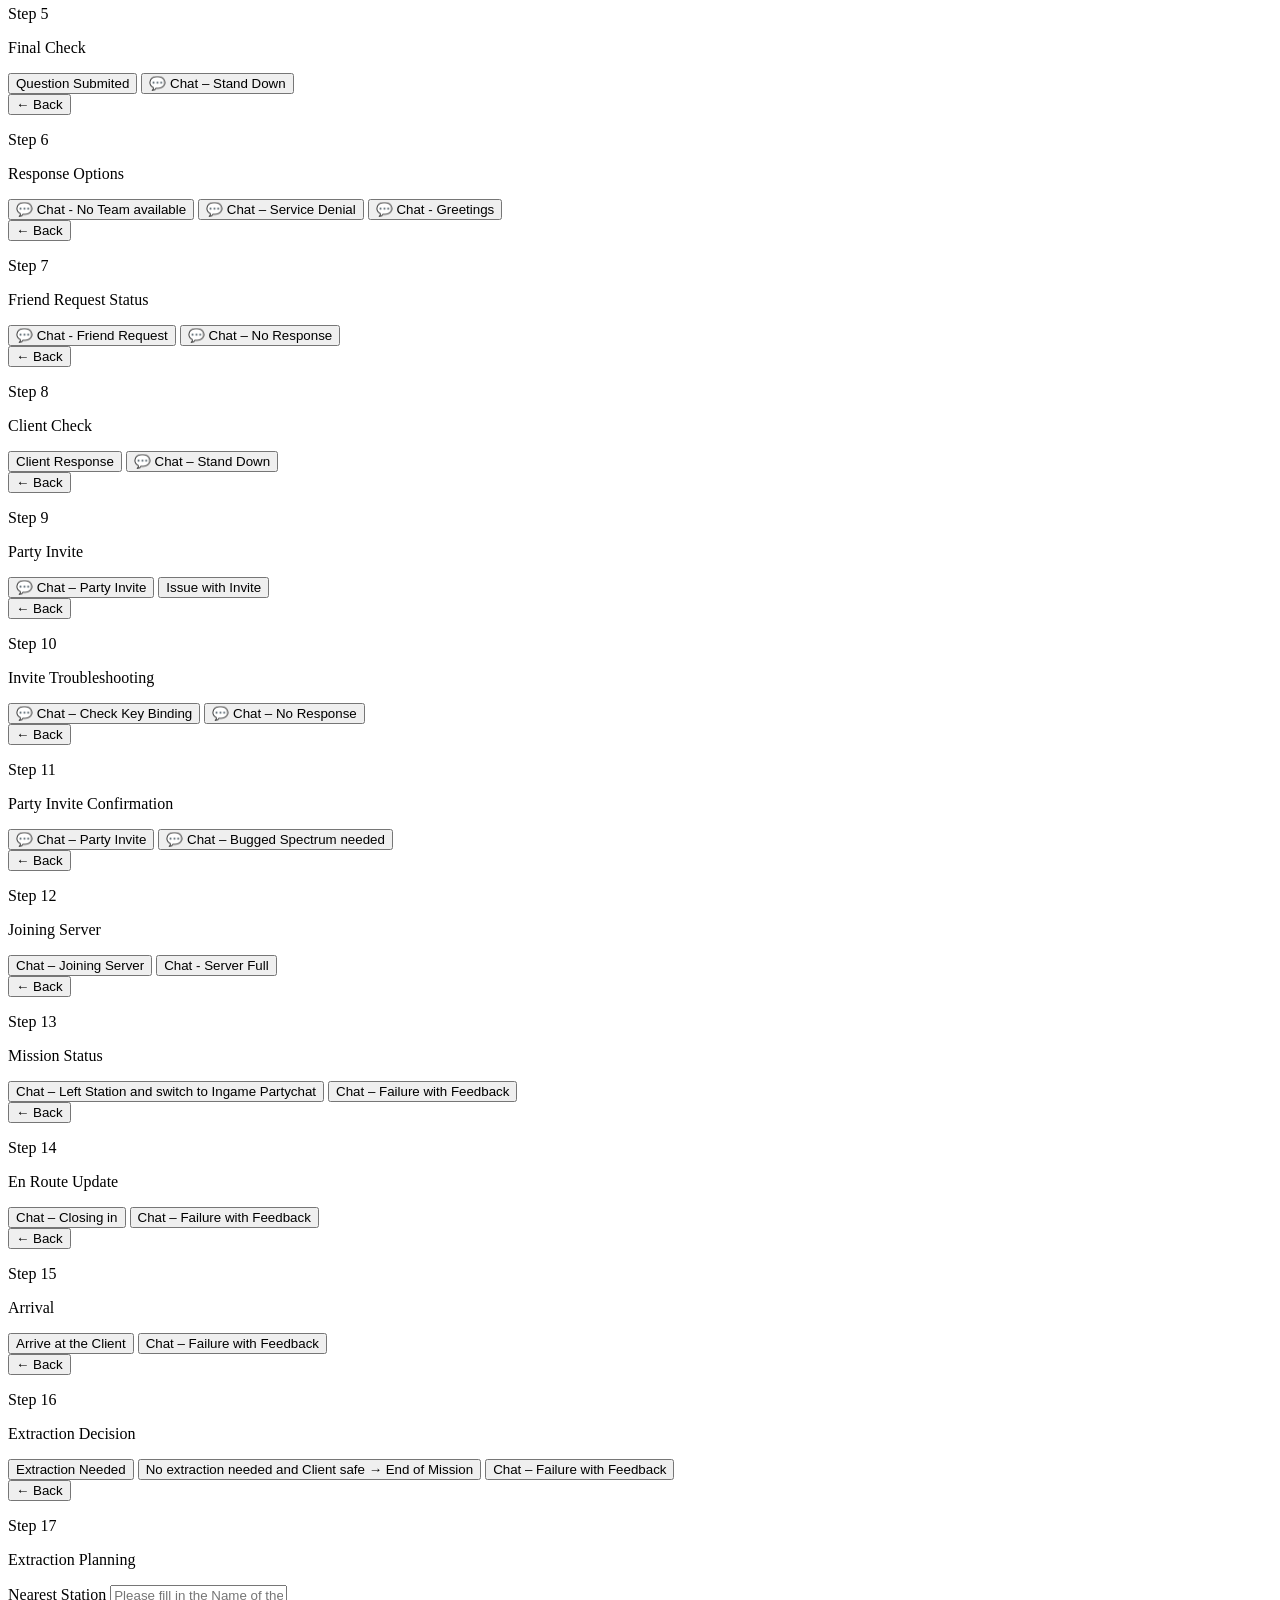
==== commit 673aff99: "finished workfloe Step 19" ====
--- a/index.html
+++ b/index.html
@@ -1190,73 +1190,169 @@
 
             <!-- Step 14 -->
             <div id="workflow-step-14" class="workflow-step hidden">
-                <p class="mb-4 text-center text-lg font-medium text-white">Step 14</p>
-                <div class="space-y-3 min-h-[100px]"></div>
-                <button 
-                    onclick="goWorkflowBack()"
-                    class="w-full rounded-lg border border-gray-600 bg-gray-700 px-4 py-2 text-sm font-medium text-white transition hover:bg-gray-600"
-                >
-                    ← Zurück
+                <p class="mb-2 text-center text-lg font-medium text-white">Step 14</p>
+                <p class="mb-4 text-center text-sm font-medium text-gray-400">En Route Update</p>
+                <div class="space-y-3">
+                    <button
+                        onclick="copyWorkflowText('chat-closing-in'); setTimeout(() => showWorkflowStep(15), 100);"
+                        class="w-full rounded-lg border border-gray-600 bg-blue-600 px-4 py-2 text-sm font-medium text-white transition hover:bg-blue-700"
+                    >
+                        Chat – Closing in
+                    </button>
+                    <button
+                        onclick="handleMissionFailure()"
+                        class="w-full rounded-lg border border-gray-600 bg-red-600 px-4 py-2 text-sm font-medium text-white transition hover:bg-red-700"
+                    >
+                        Chat – Failure with Feedback
+                    </button>
+                </div>
+                <button 
+                    onclick="goWorkflowBack()"
+                    class="w-full rounded-lg border border-gray-600 bg-gray-700 px-4 py-2 text-sm font-medium text-white transition hover:bg-gray-600 mt-3"
+                >
+                    ← Back
                 </button>
             </div>
 
             <!-- Step 15 -->
             <div id="workflow-step-15" class="workflow-step hidden">
-                <p class="mb-4 text-center text-lg font-medium text-white">Step 15</p>
-                <div class="space-y-3 min-h-[100px]"></div>
-                <button 
-                    onclick="goWorkflowBack()"
-                    class="w-full rounded-lg border border-gray-600 bg-gray-700 px-4 py-2 text-sm font-medium text-white transition hover:bg-gray-600"
-                >
-                    ← Zurück
+                <p class="mb-2 text-center text-lg font-medium text-white">Step 15</p>
+                <p class="mb-4 text-center text-sm font-medium text-gray-400">Arrival</p>
+                <div class="space-y-3">
+                    <button
+                        onclick="handleArriveAtClient()"
+                        class="w-full rounded-lg border border-gray-600 bg-green-600 px-4 py-2 text-sm font-medium text-white transition hover:bg-green-700"
+                    >
+                        Arrive at the Client
+                    </button>
+                    <button
+                        onclick="handleMissionFailure()"
+                        class="w-full rounded-lg border border-gray-600 bg-red-600 px-4 py-2 text-sm font-medium text-white transition hover:bg-red-700"
+                    >
+                        Chat – Failure with Feedback
+                    </button>
+                </div>
+                <button 
+                    onclick="goWorkflowBack()"
+                    class="w-full rounded-lg border border-gray-600 bg-gray-700 px-4 py-2 text-sm font-medium text-white transition hover:bg-gray-600 mt-3"
+                >
+                    ← Back
                 </button>
             </div>
 
             <!-- Step 16 -->
             <div id="workflow-step-16" class="workflow-step hidden">
-                <p class="mb-4 text-center text-lg font-medium text-white">Step 16</p>
-                <div class="space-y-3 min-h-[100px]"></div>
-                <button 
-                    onclick="goWorkflowBack()"
-                    class="w-full rounded-lg border border-gray-600 bg-gray-700 px-4 py-2 text-sm font-medium text-white transition hover:bg-gray-600"
-                >
-                    ← Zurück
+                <p class="mb-2 text-center text-lg font-medium text-white">Step 16</p>
+                <p class="mb-4 text-center text-sm font-medium text-gray-400">Extraction Decision</p>
+                <div class="space-y-3">
+                    <button
+                        onclick="showWorkflowStep(17)"
+                        class="w-full rounded-lg border border-gray-600 bg-blue-600 px-4 py-2 text-sm font-medium text-white transition hover:bg-blue-700"
+                    >
+                        Extraction Needed
+                    </button>
+                    <button
+                        onclick="showWorkflowStep(19)"
+                        class="w-full rounded-lg border border-gray-600 bg-green-600 px-4 py-2 text-sm font-medium text-white transition hover:bg-green-700"
+                    >
+                        No extraction needed and Client safe → End of Mission
+                    </button>
+                    <button
+                        onclick="handleMissionFailure()"
+                        class="w-full rounded-lg border border-gray-600 bg-red-600 px-4 py-2 text-sm font-medium text-white transition hover:bg-red-700"
+                    >
+                        Chat – Failure with Feedback
+                    </button>
+                </div>
+                <button 
+                    onclick="goWorkflowBack()"
+                    class="w-full rounded-lg border border-gray-600 bg-gray-700 px-4 py-2 text-sm font-medium text-white transition hover:bg-gray-600 mt-3"
+                >
+                    ← Back
                 </button>
             </div>
 
             <!-- Step 17 -->
             <div id="workflow-step-17" class="workflow-step hidden">
-                <p class="mb-4 text-center text-lg font-medium text-white">Step 17</p>
-                <div class="space-y-3 min-h-[100px]"></div>
-                <button 
-                    onclick="goWorkflowBack()"
-                    class="w-full rounded-lg border border-gray-600 bg-gray-700 px-4 py-2 text-sm font-medium text-white transition hover:bg-gray-600"
-                >
-                    ← Zurück
+                <p class="mb-2 text-center text-lg font-medium text-white">Step 17</p>
+                <p class="mb-4 text-center text-sm font-medium text-gray-400">Extraction Planning</p>
+                <div class="space-y-3">
+                    <div>
+                        <label for="workflow-nearest-station" class="block text-sm font-medium text-gray-300 mb-2">
+                            Nearest Station
+                        </label>
+                        <input
+                            type="text"
+                            id="workflow-nearest-station"
+                            placeholder="Please fill in the Name of the nearest Station"
+                            class="w-full rounded-lg border border-gray-600 bg-gray-700 px-4 py-2 text-sm text-white placeholder-gray-400 focus:border-blue-500 focus:outline-none focus:ring-1 focus:ring-blue-500"
+                            onchange="saveNearestStation()"
+                        />
+                    </div>
+                    <button
+                        onclick="handleExtractionToStation()"
+                        class="w-full rounded-lg border border-gray-600 bg-blue-600 px-4 py-2 text-sm font-medium text-white transition hover:bg-blue-700"
+                    >
+                        Chat – Extraction to nearest Station
+                    </button>
+                    <button
+                        onclick="handleMissionFailure()"
+                        class="w-full rounded-lg border border-gray-600 bg-red-600 px-4 py-2 text-sm font-medium text-white transition hover:bg-red-700"
+                    >
+                        Chat – Failure with Feedback
+                    </button>
+                </div>
+                <button 
+                    onclick="goWorkflowBack()"
+                    class="w-full rounded-lg border border-gray-600 bg-gray-700 px-4 py-2 text-sm font-medium text-white transition hover:bg-gray-600 mt-3"
+                >
+                    ← Back
                 </button>
             </div>
 
             <!-- Step 18 -->
             <div id="workflow-step-18" class="workflow-step hidden">
-                <p class="mb-4 text-center text-lg font-medium text-white">Step 18</p>
-                <div class="space-y-3 min-h-[100px]"></div>
-                <button 
-                    onclick="goWorkflowBack()"
-                    class="w-full rounded-lg border border-gray-600 bg-gray-700 px-4 py-2 text-sm font-medium text-white transition hover:bg-gray-600"
-                >
-                    ← Zurück
+                <p class="mb-2 text-center text-lg font-medium text-white">Step 18</p>
+                <p class="mb-4 text-center text-sm font-medium text-gray-400">Station Arrival</p>
+                <div class="space-y-3">
+                    <button
+                        onclick="copyWorkflowText('chat-arrived-station'); setTimeout(() => showWorkflowStep(19), 100);"
+                        class="w-full rounded-lg border border-gray-600 bg-green-600 px-4 py-2 text-sm font-medium text-white transition hover:bg-green-700"
+                    >
+                        Chat - We arrived at the Station
+                    </button>
+                    <button
+                        onclick="handleMissionFailure()"
+                        class="w-full rounded-lg border border-gray-600 bg-red-600 px-4 py-2 text-sm font-medium text-white transition hover:bg-red-700"
+                    >
+                        Chat – Failure with Feedback
+                    </button>
+                </div>
+                <button 
+                    onclick="goWorkflowBack()"
+                    class="w-full rounded-lg border border-gray-600 bg-gray-700 px-4 py-2 text-sm font-medium text-white transition hover:bg-gray-600 mt-3"
+                >
+                    ← Back
                 </button>
             </div>
 
             <!-- Step 19 -->
             <div id="workflow-step-19" class="workflow-step hidden">
-                <p class="mb-4 text-center text-lg font-medium text-white">Step 19</p>
-                <div class="space-y-3 min-h-[100px]"></div>
-                <button 
-                    onclick="goWorkflowBack()"
-                    class="w-full rounded-lg border border-gray-600 bg-gray-700 px-4 py-2 text-sm font-medium text-white transition hover:bg-gray-600"
-                >
-                    ← Zurück
+                <p class="mb-2 text-center text-lg font-medium text-white">Step 19</p>
+                <p class="mb-4 text-center text-sm font-medium text-gray-400">Mission Complete</p>
+                <div class="space-y-3">
+                    <button
+                        onclick="handleMissionEnd()"
+                        class="w-full rounded-lg border border-gray-600 bg-green-600 px-4 py-2 text-sm font-medium text-white transition hover:bg-green-700"
+                    >
+                        Chat – End and Feedback
+                    </button>
+                </div>
+                <button 
+                    onclick="goWorkflowBack()"
+                    class="w-full rounded-lg border border-gray-600 bg-gray-700 px-4 py-2 text-sm font-medium text-white transition hover:bg-gray-600 mt-3"
+                >
+                    ← Back
                 </button>
             </div>
         </div>
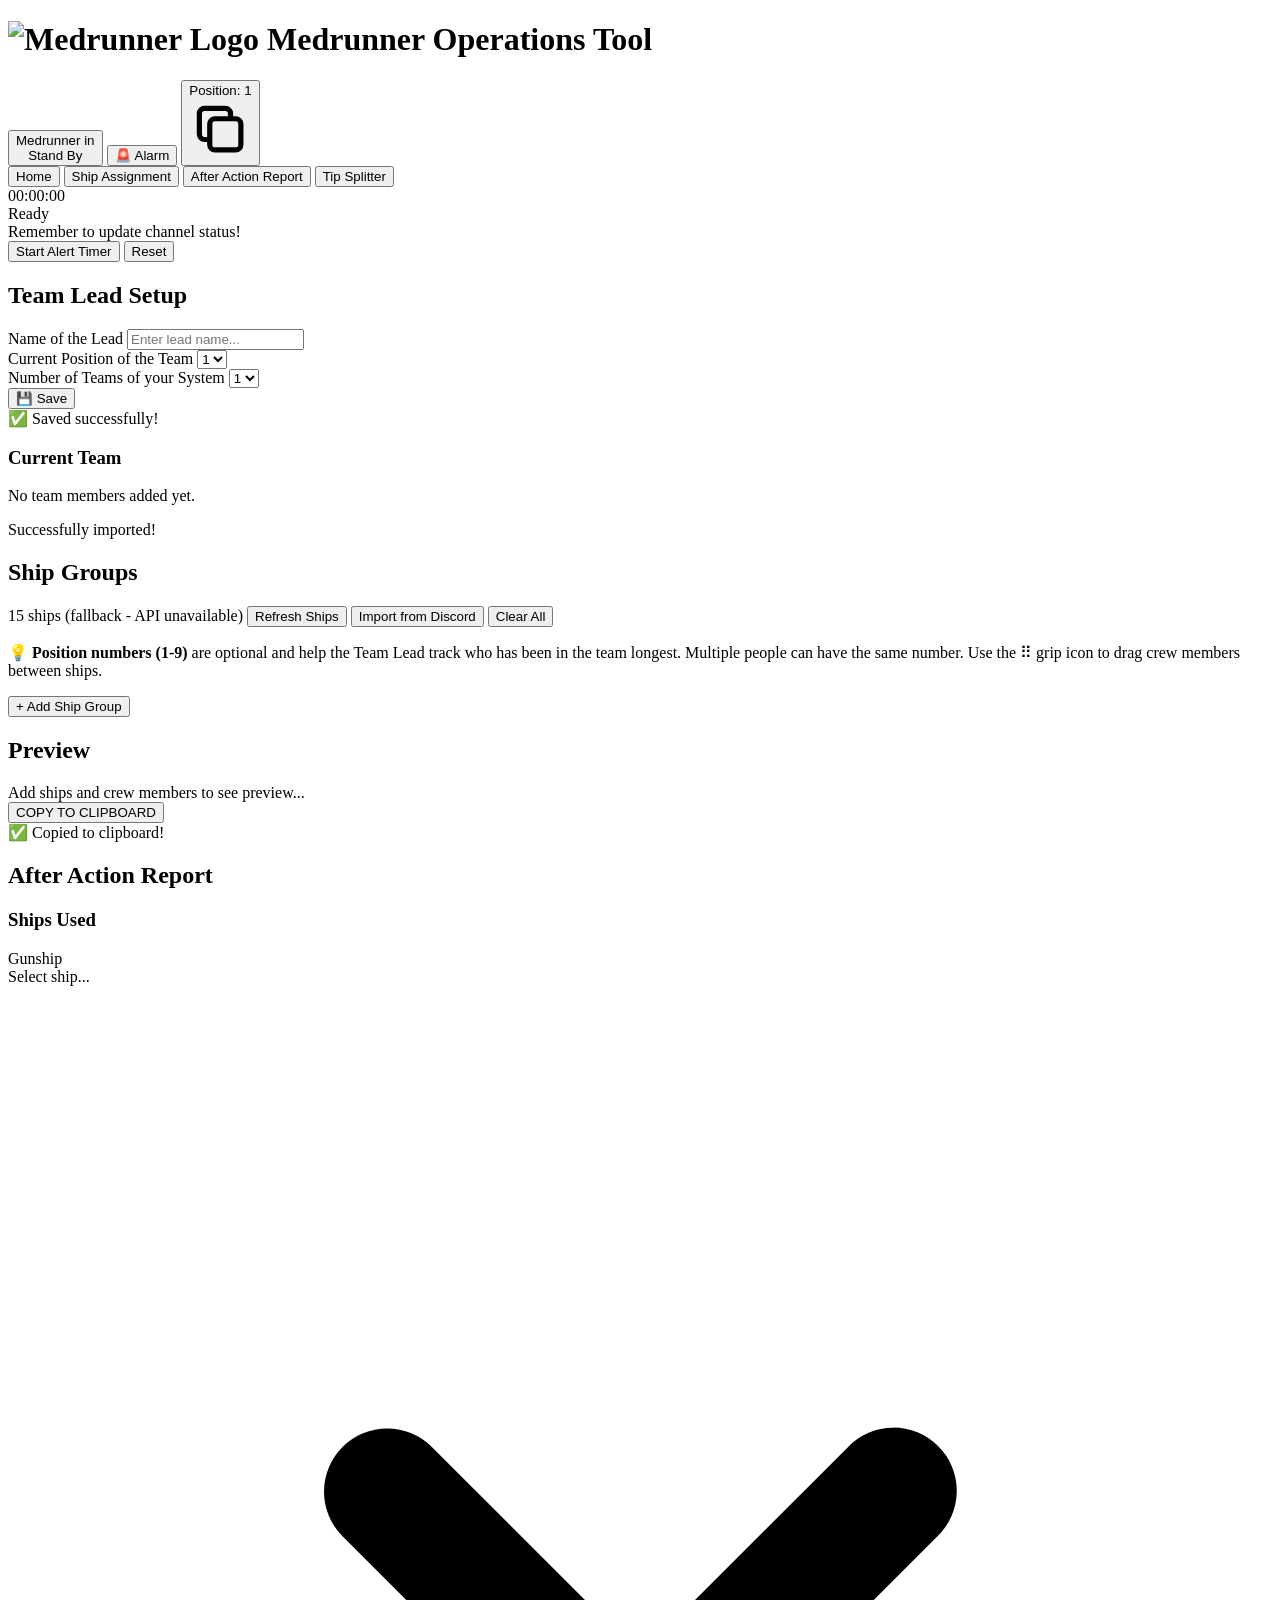
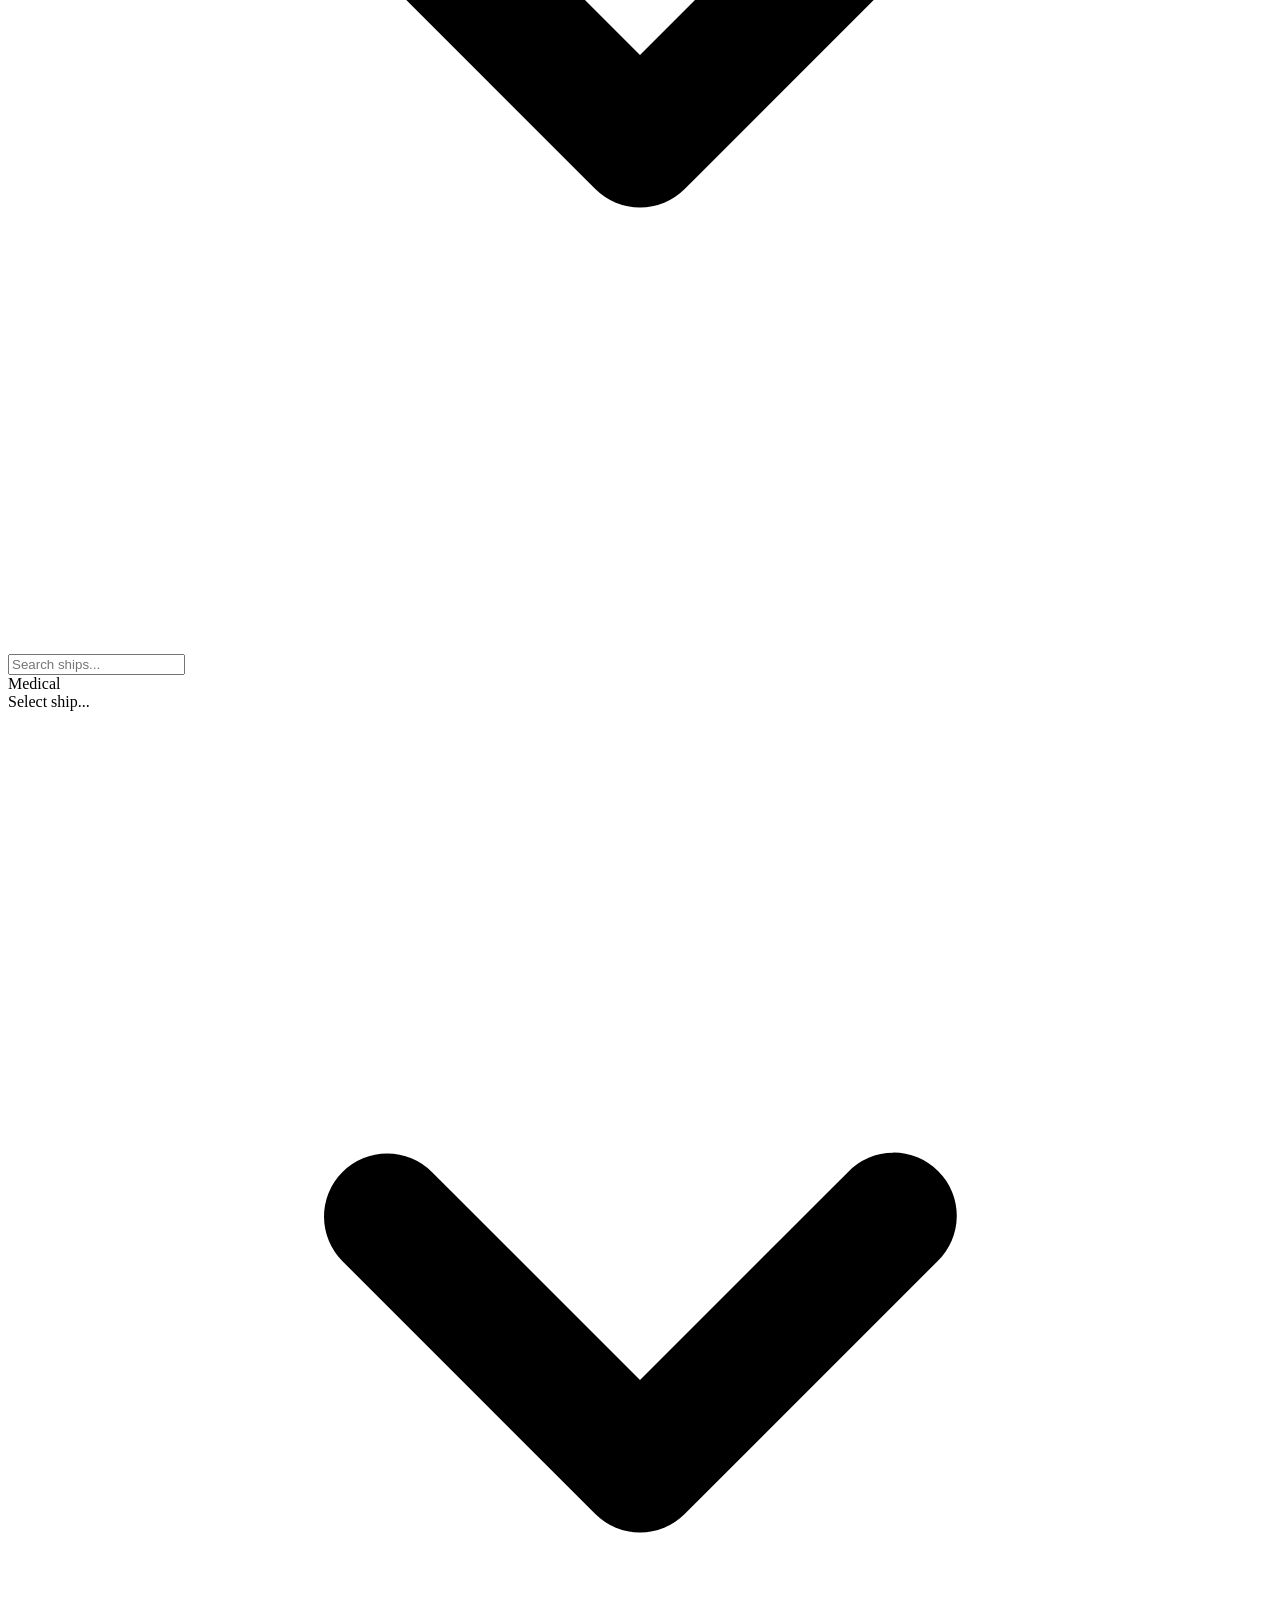
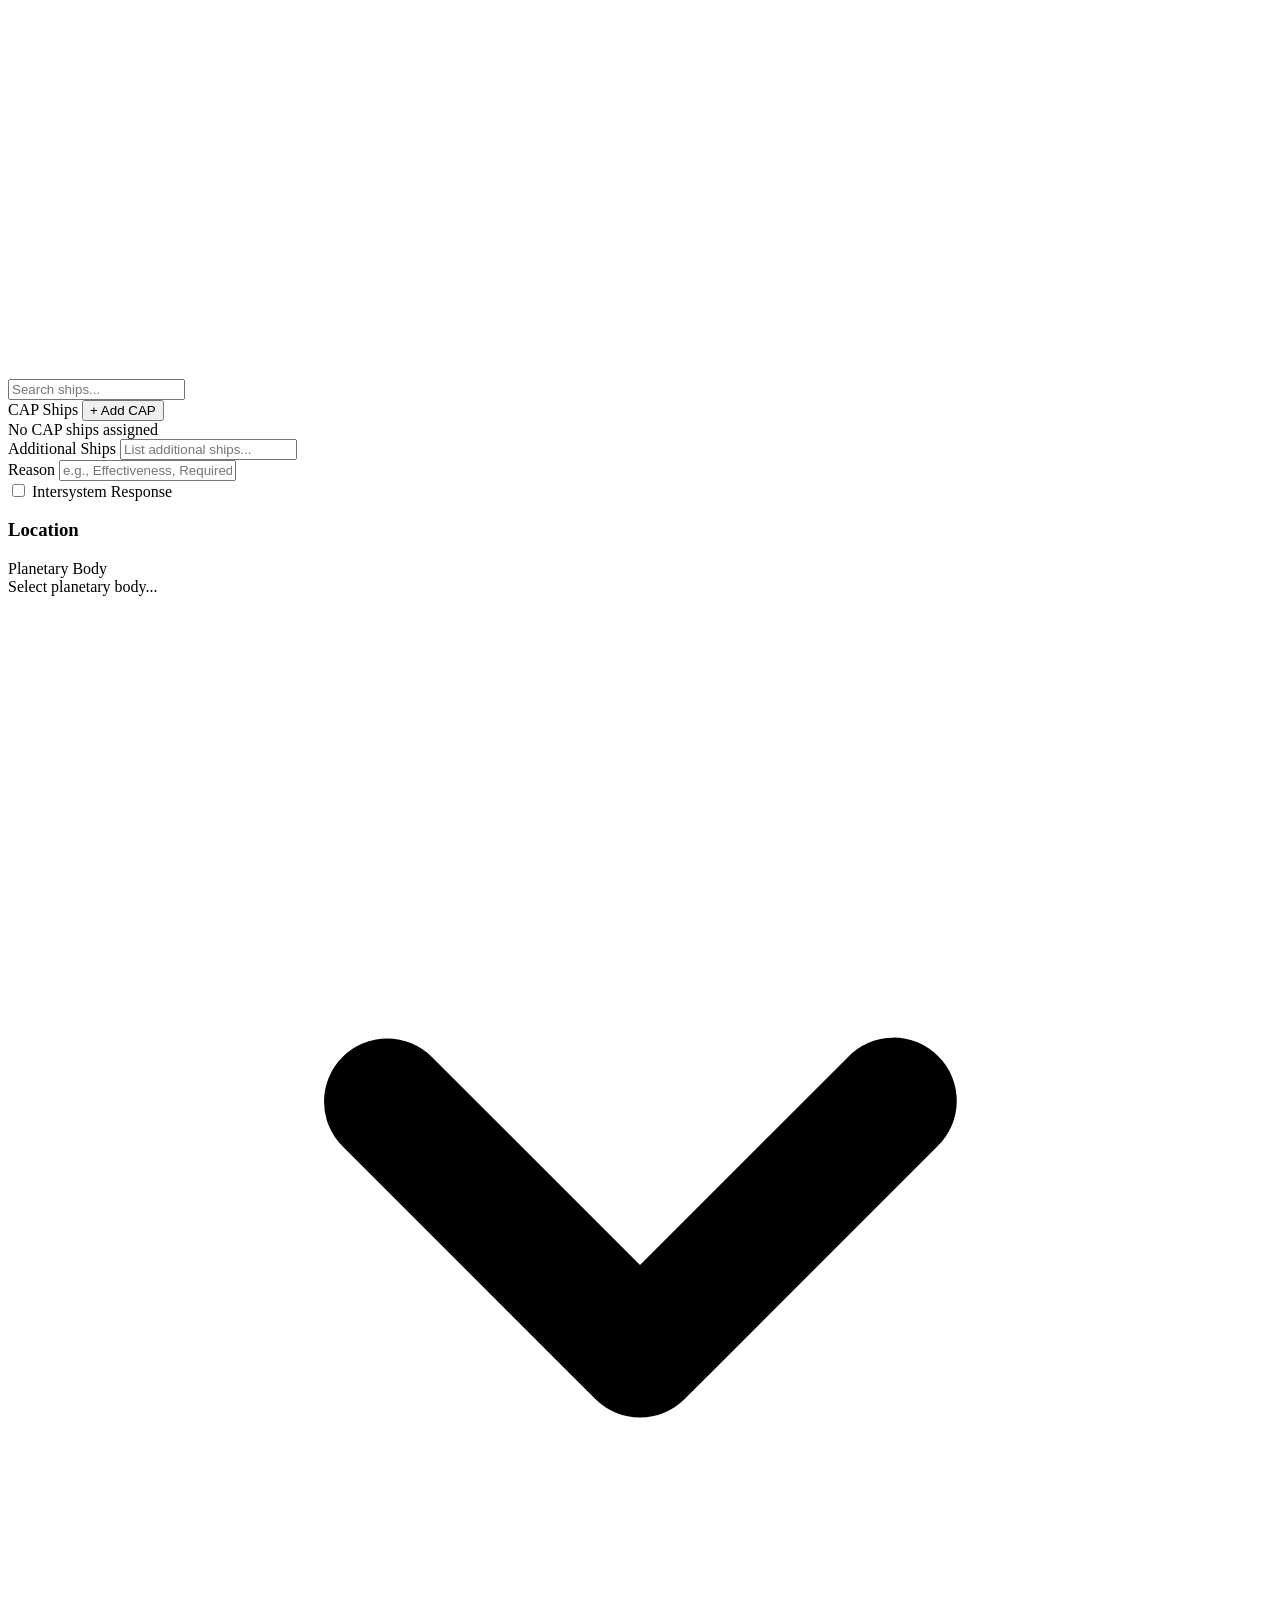
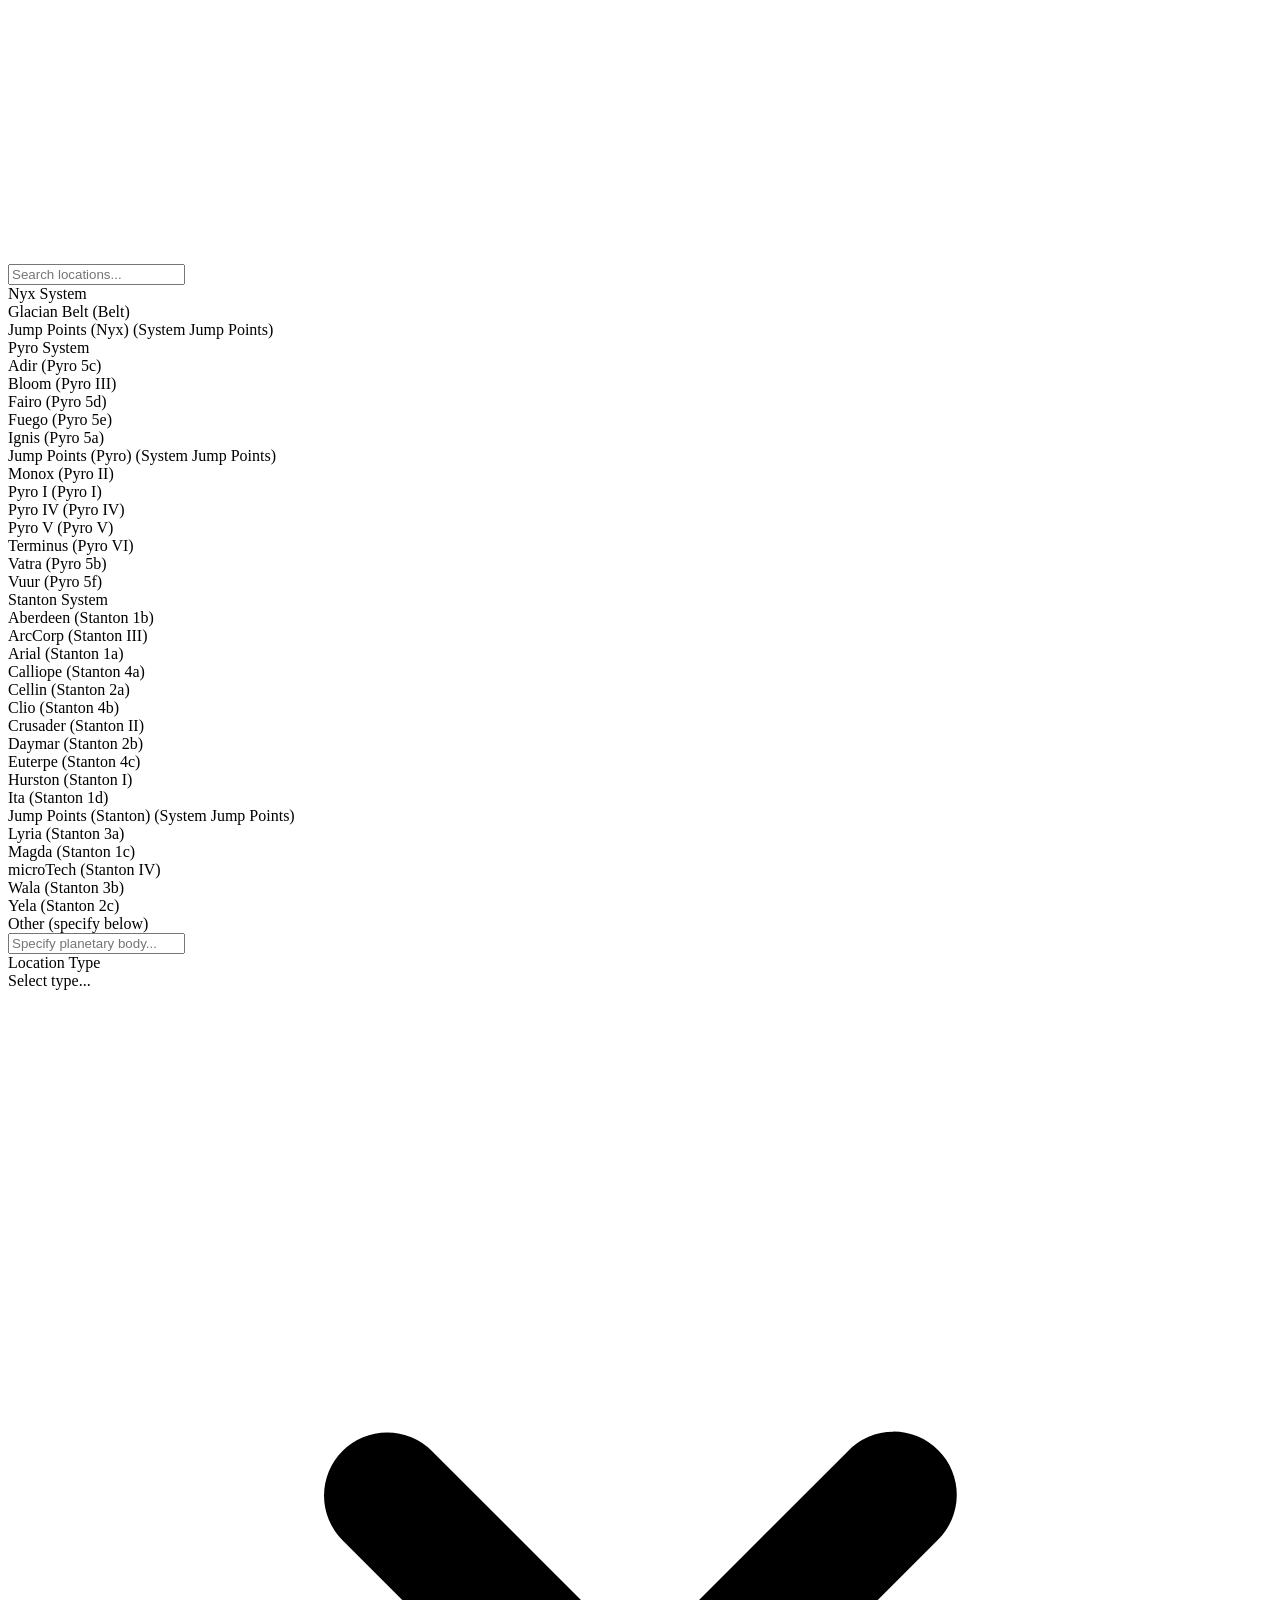
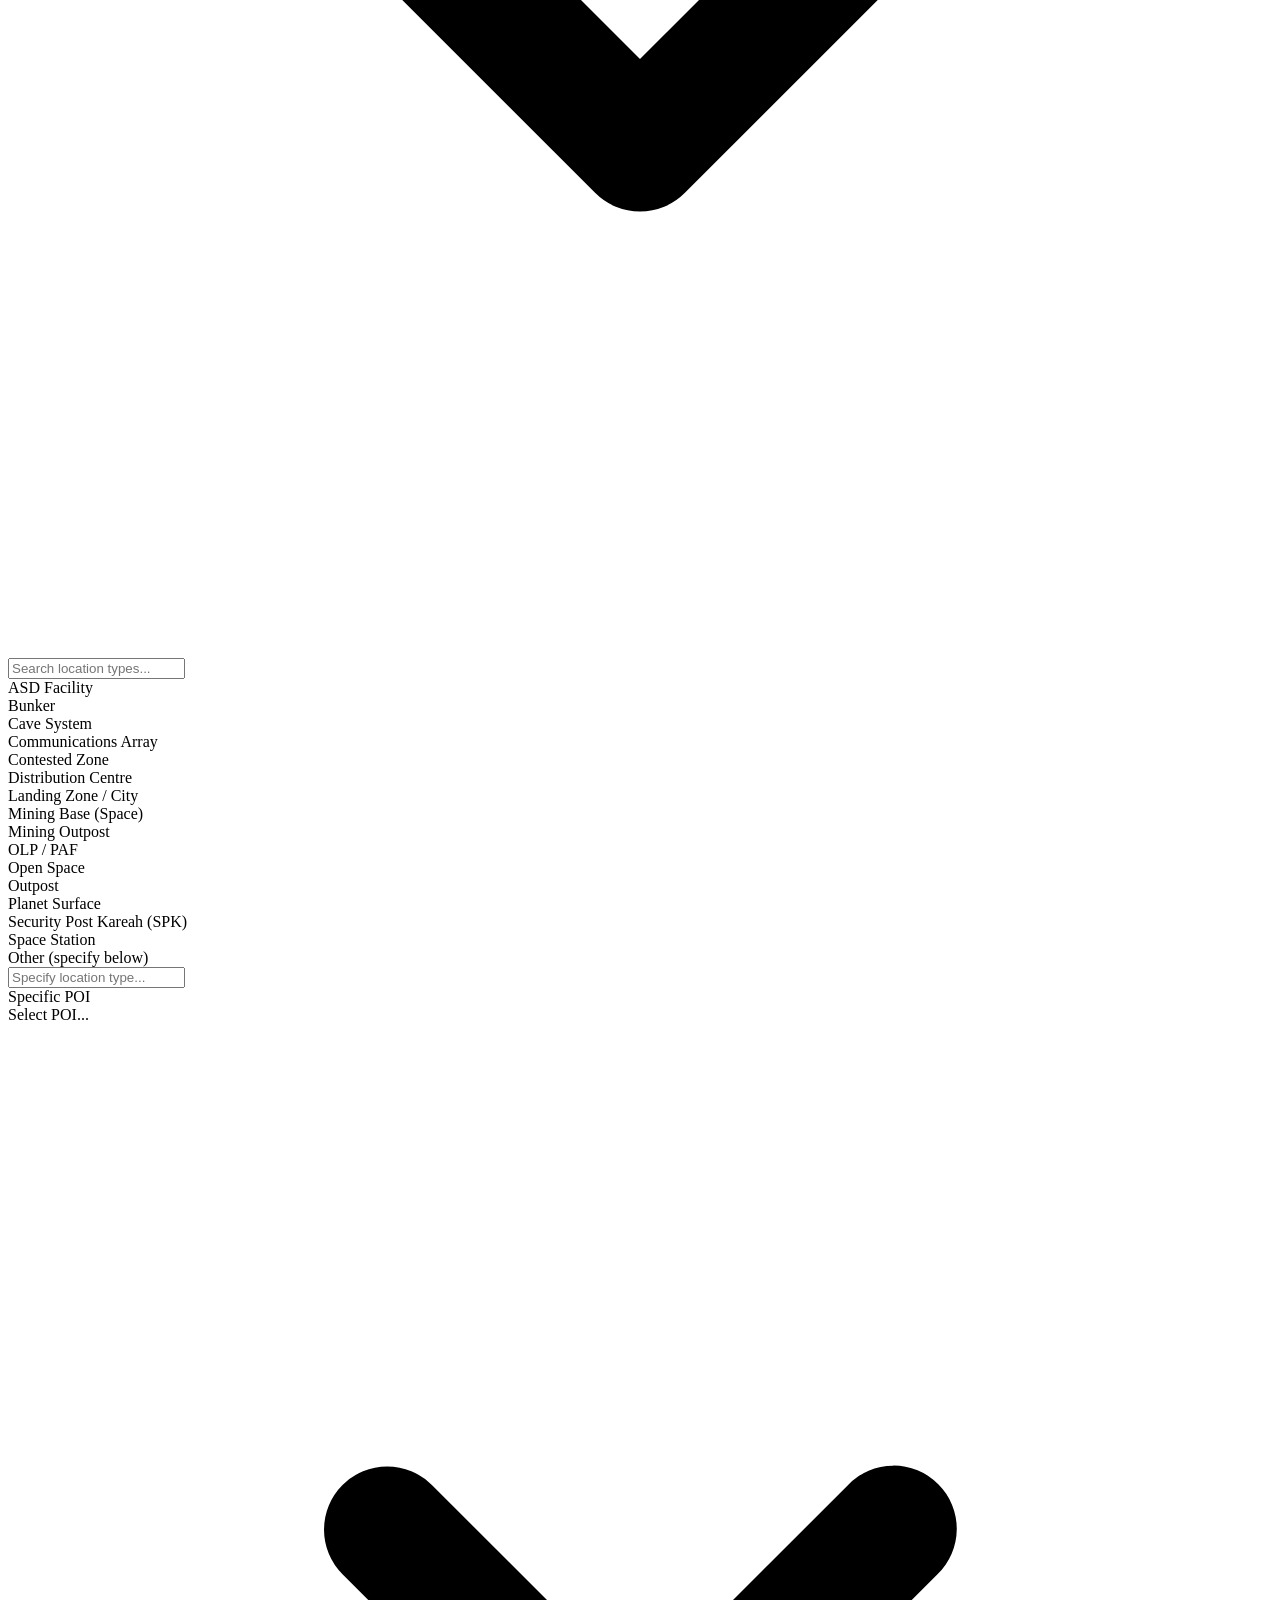
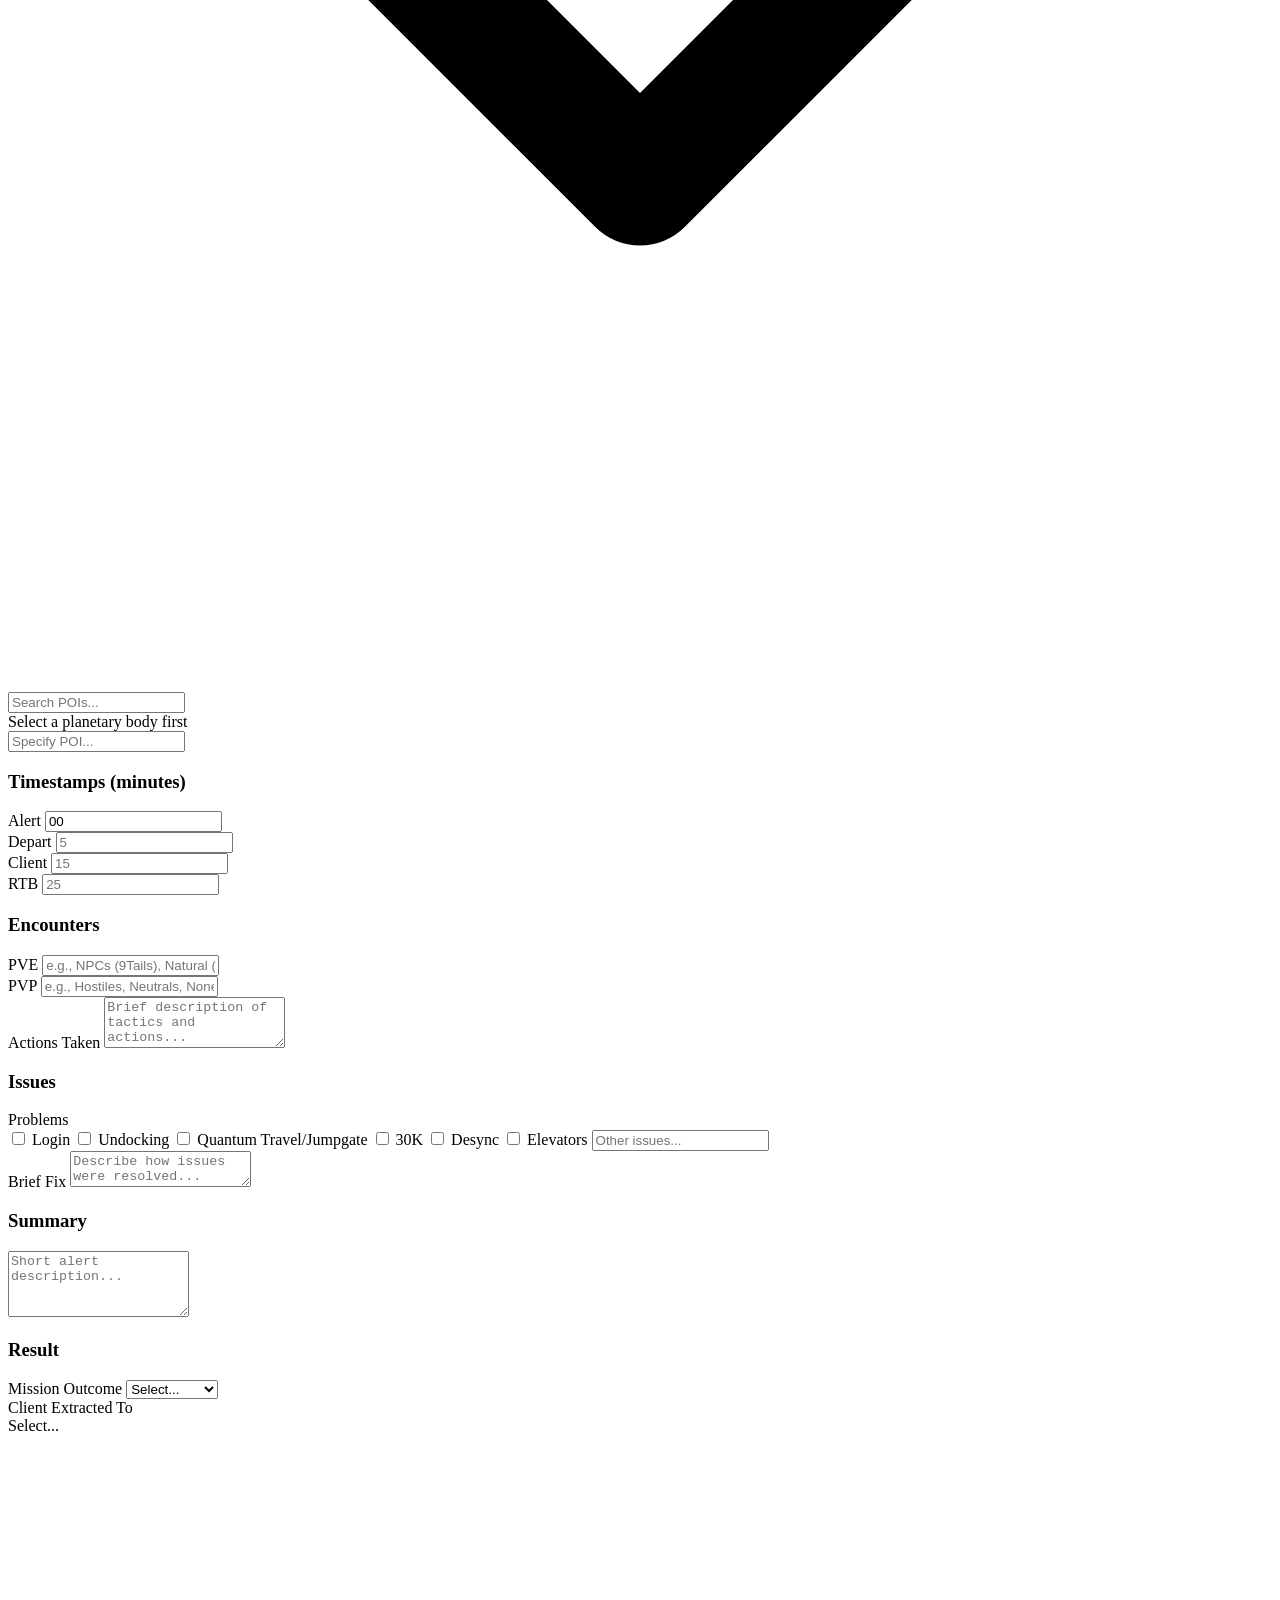
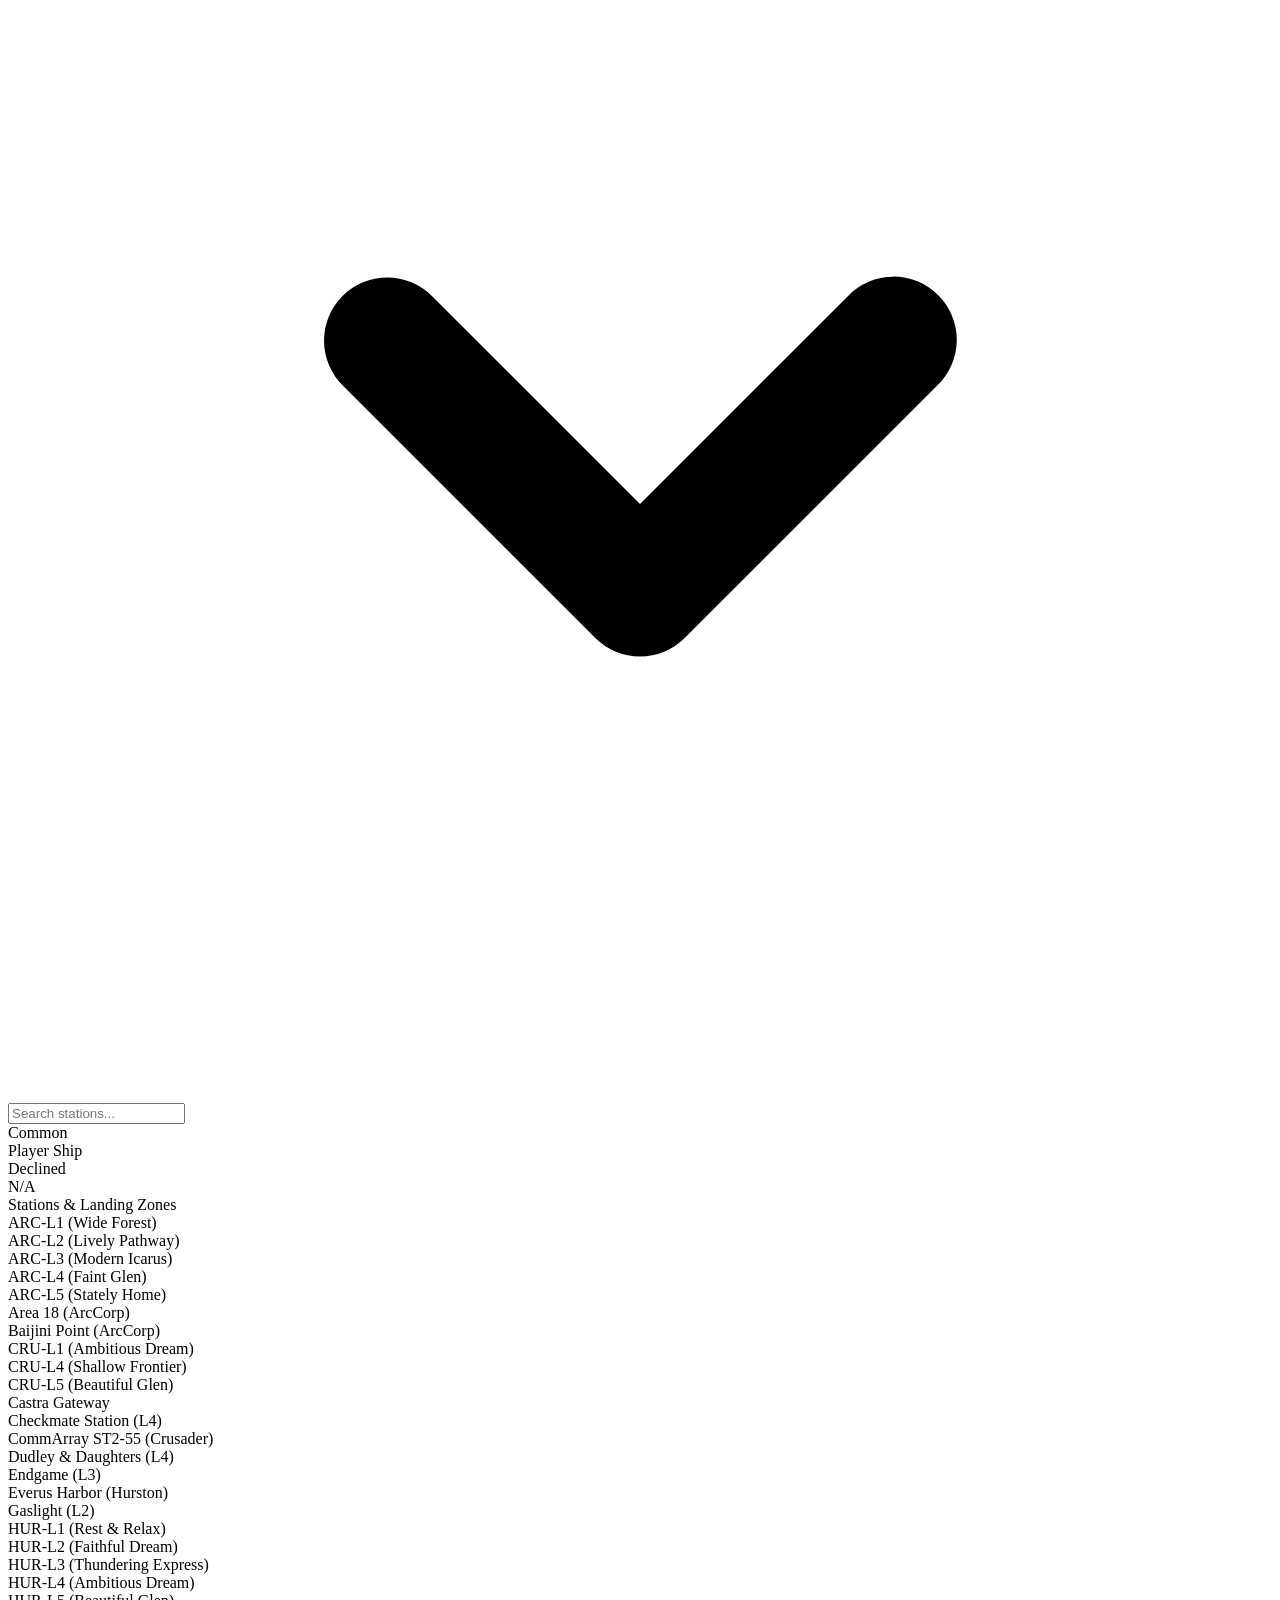
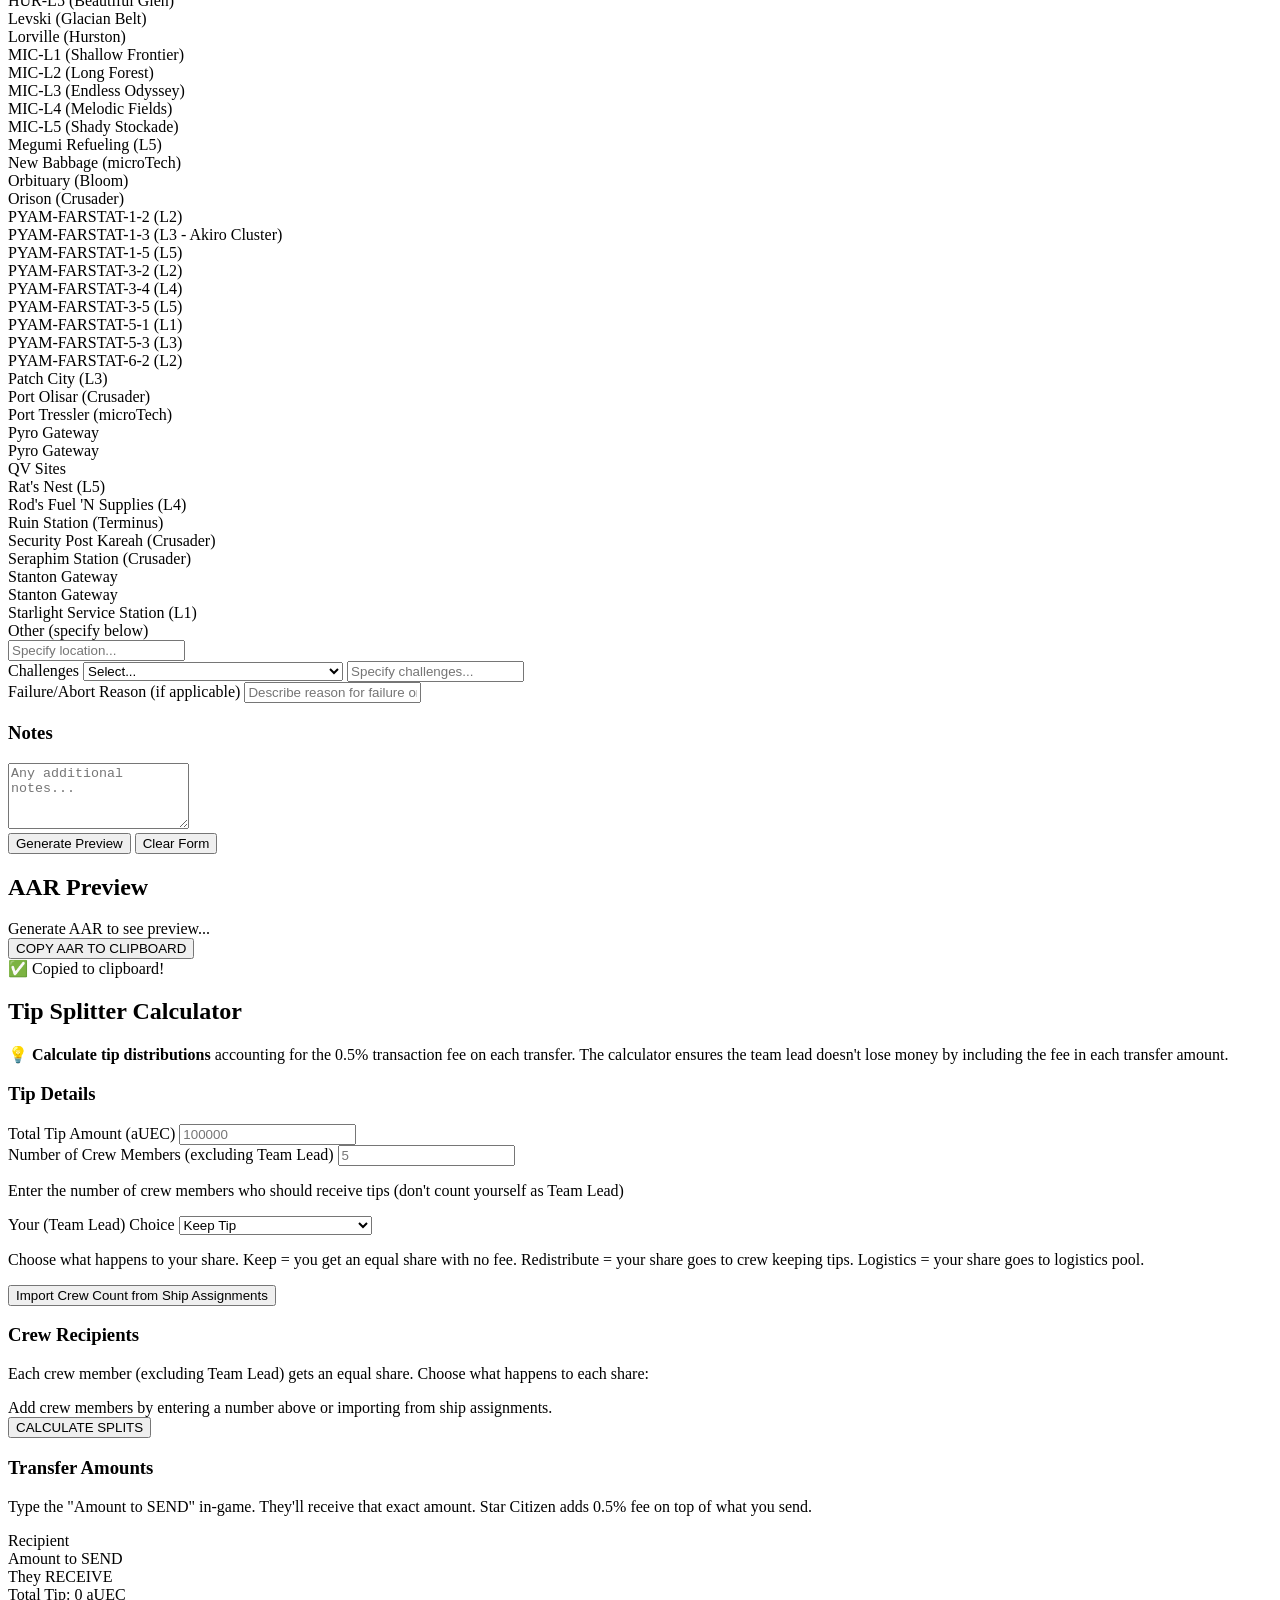
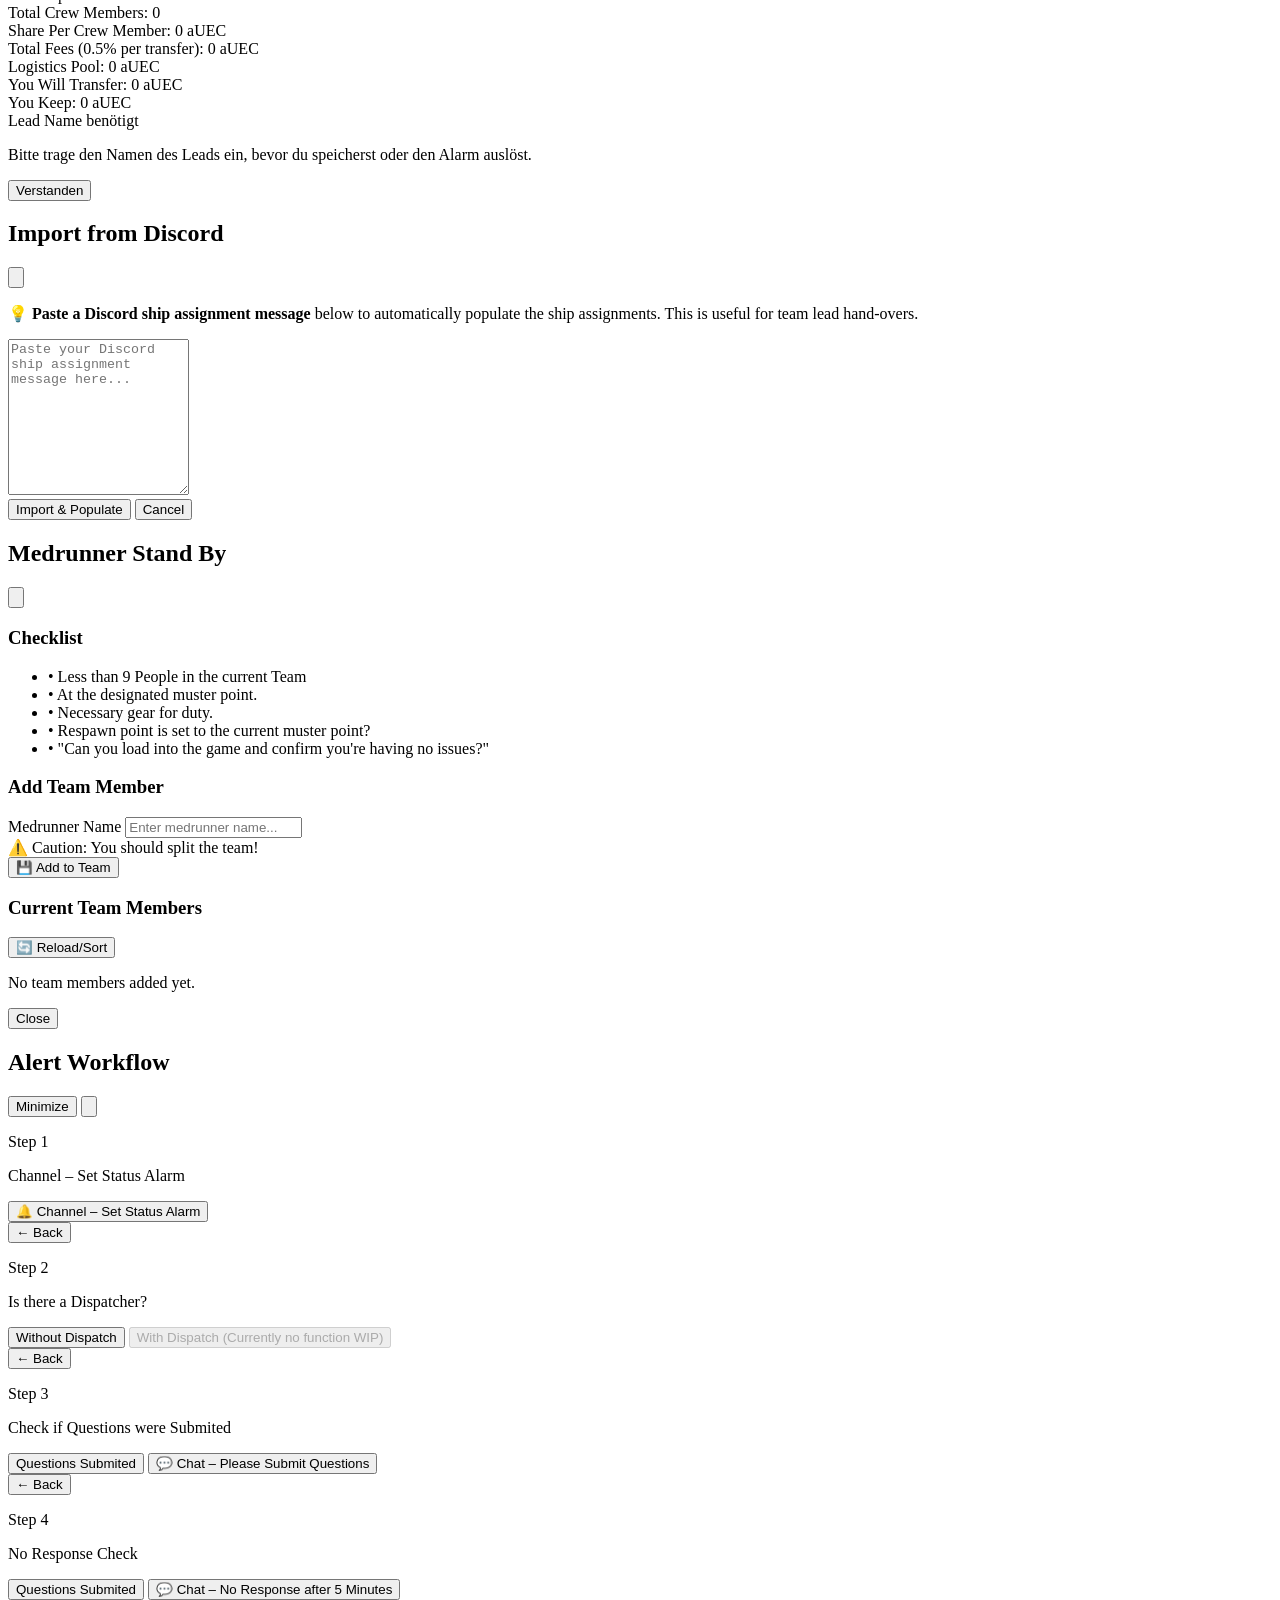
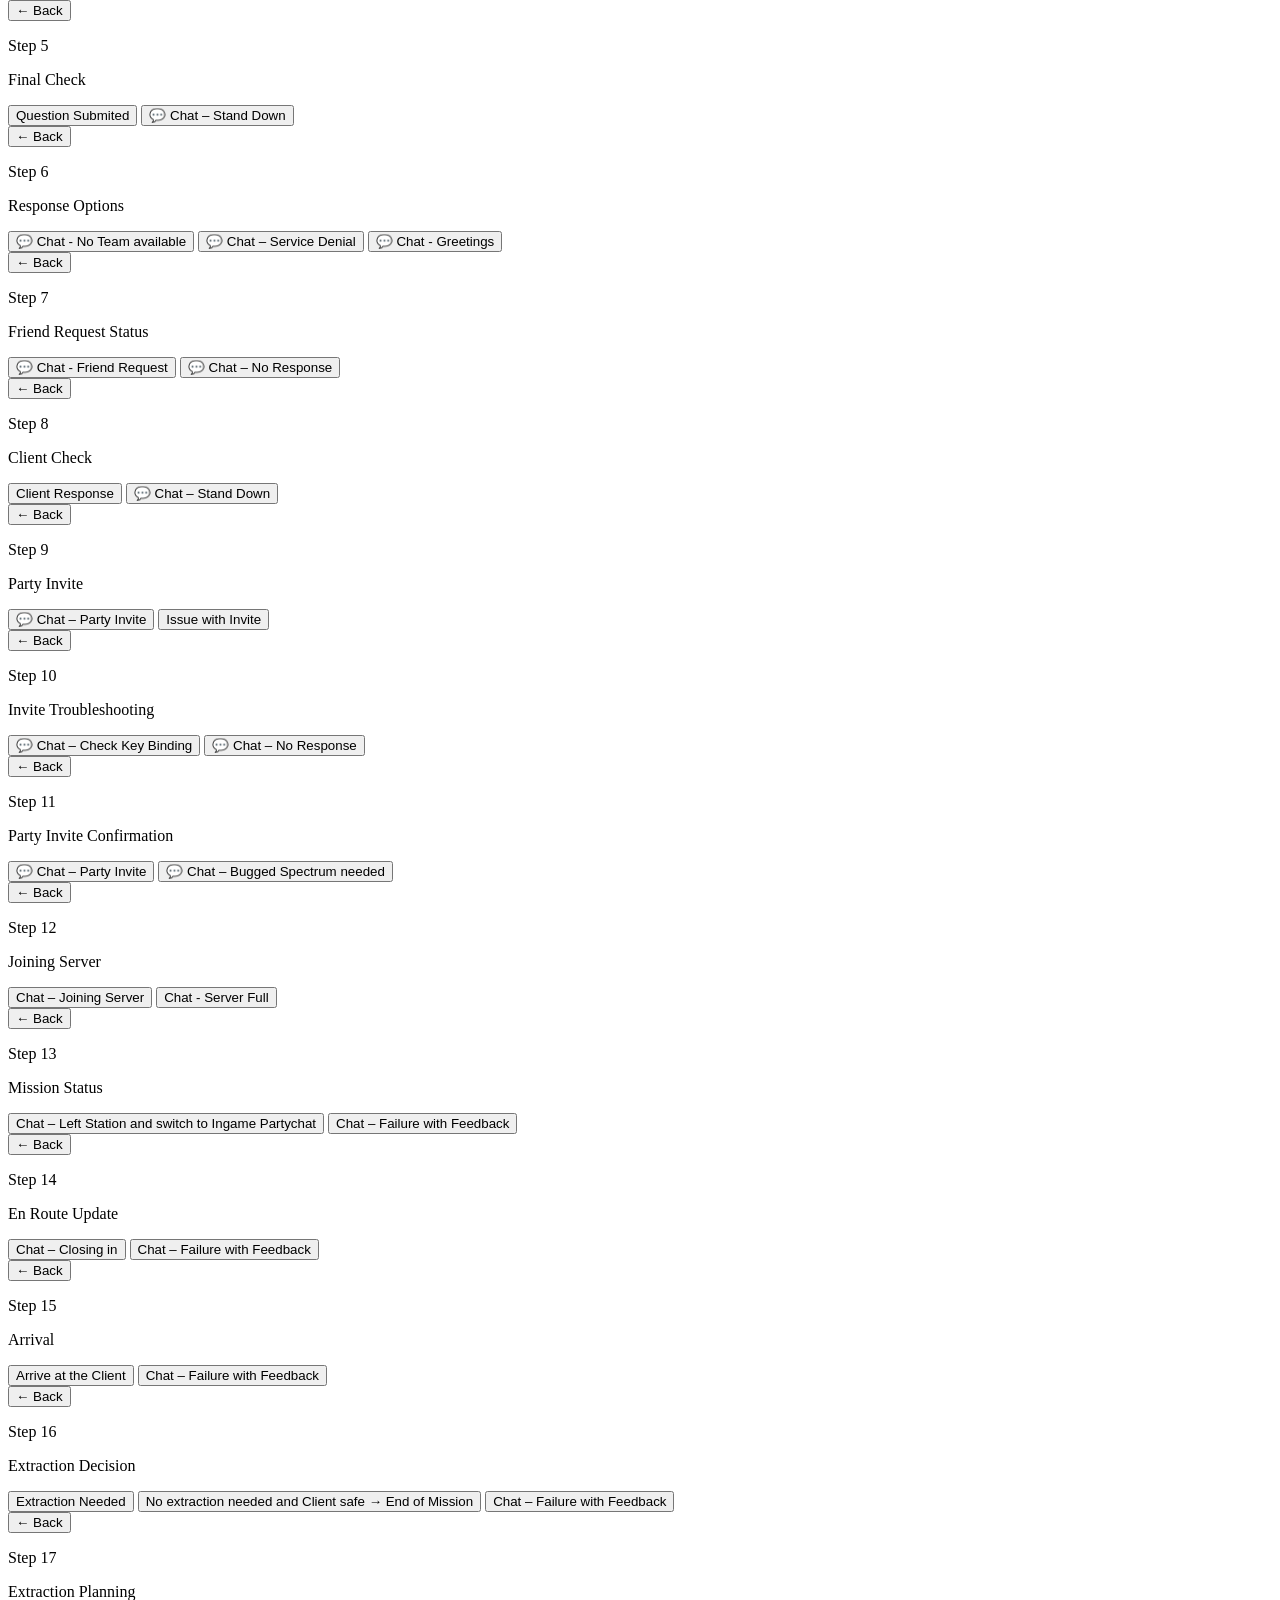
==== commit 1e455954: "Position button" ====
--- a/index.html
+++ b/index.html
@@ -61,10 +61,19 @@
                     >
                         🚨 Alarm
                     </button>
-                    <div class="rounded-lg border border-gray-600 bg-gray-700 px-6 py-3">
-                        <span class="text-sm font-medium text-gray-300">Position:</span>
-                        <span id="current-position-display" class="ml-2 text-2xl font-bold text-white">1</span>
-                    </div>
+                    <button 
+                        onclick="copyPositionStatus()"
+                        class="rounded-lg border border-gray-600 bg-gray-700 px-6 py-3 transition hover:bg-gray-600 active:bg-gray-500 flex items-center gap-3"
+                        title="Click to copy position status"
+                    >
+                        <div>
+                            <span class="text-sm font-medium text-gray-300">Position:</span>
+                            <span id="current-position-display" class="ml-2 text-2xl font-bold text-white">1</span>
+                        </div>
+                        <svg xmlns="http://www.w3.org/2000/svg" class="h-5 w-5 text-gray-400" fill="none" viewBox="0 0 24 24" stroke="currentColor">
+                            <path stroke-linecap="round" stroke-linejoin="round" stroke-width="2" d="M8 16H6a2 2 0 01-2-2V6a2 2 0 012-2h8a2 2 0 012 2v2m-6 12h8a2 2 0 002-2v-8a2 2 0 00-2-2h-8a2 2 0 00-2 2v8a2 2 0 002 2z" />
+                        </svg>
+                    </button>
                 </div>
             </div>
         </div>
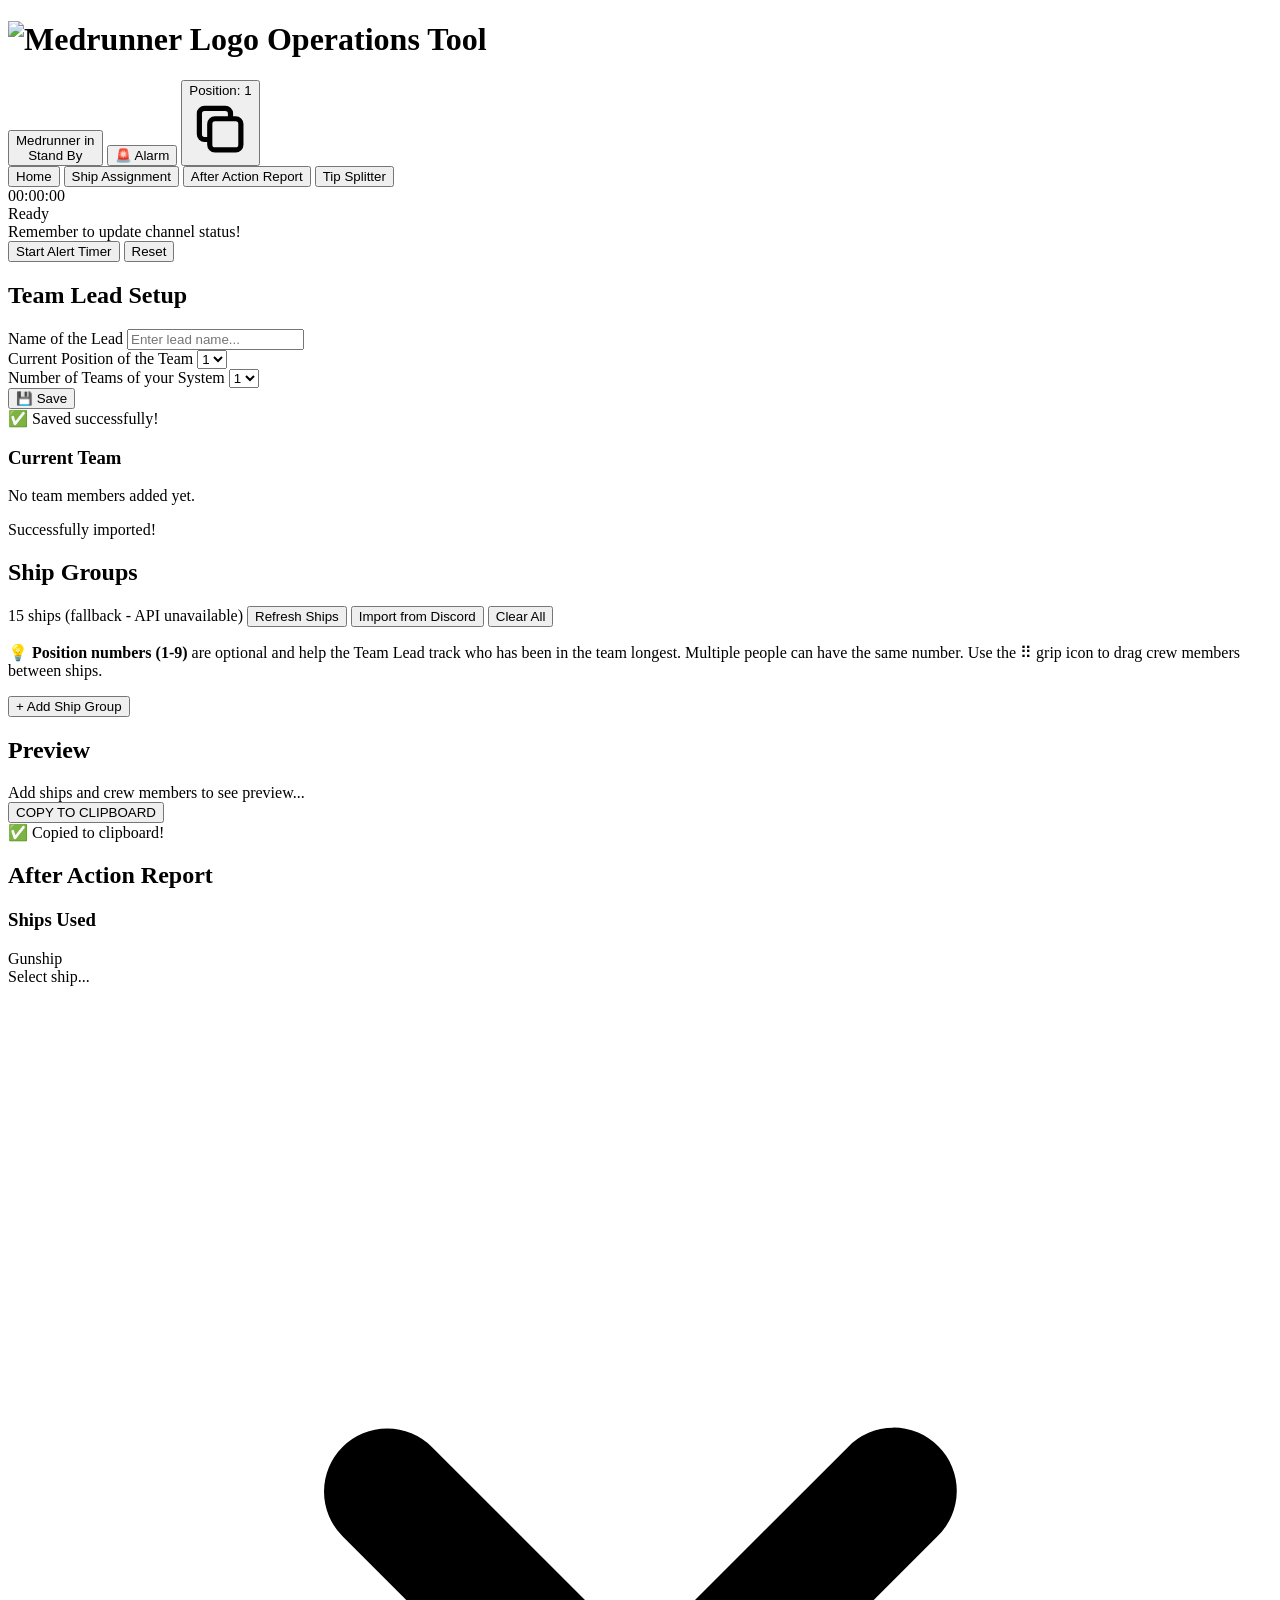
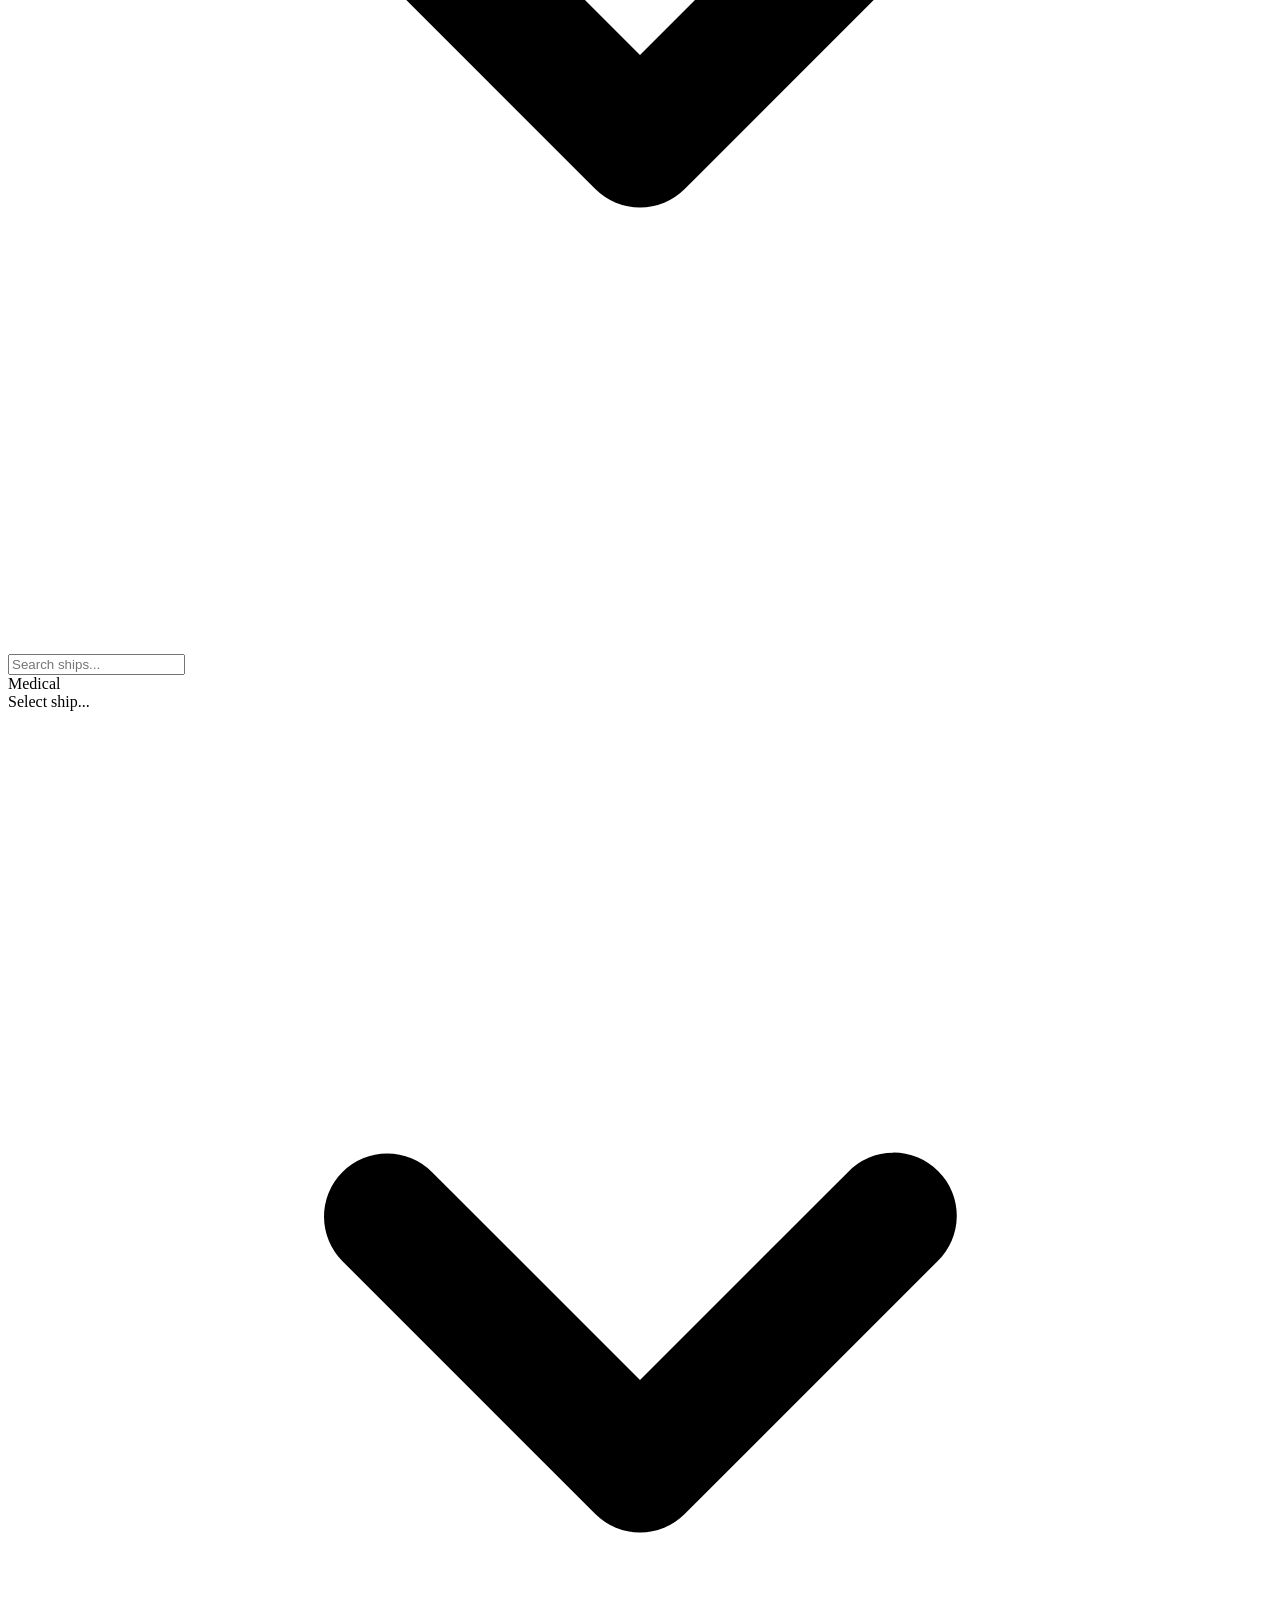
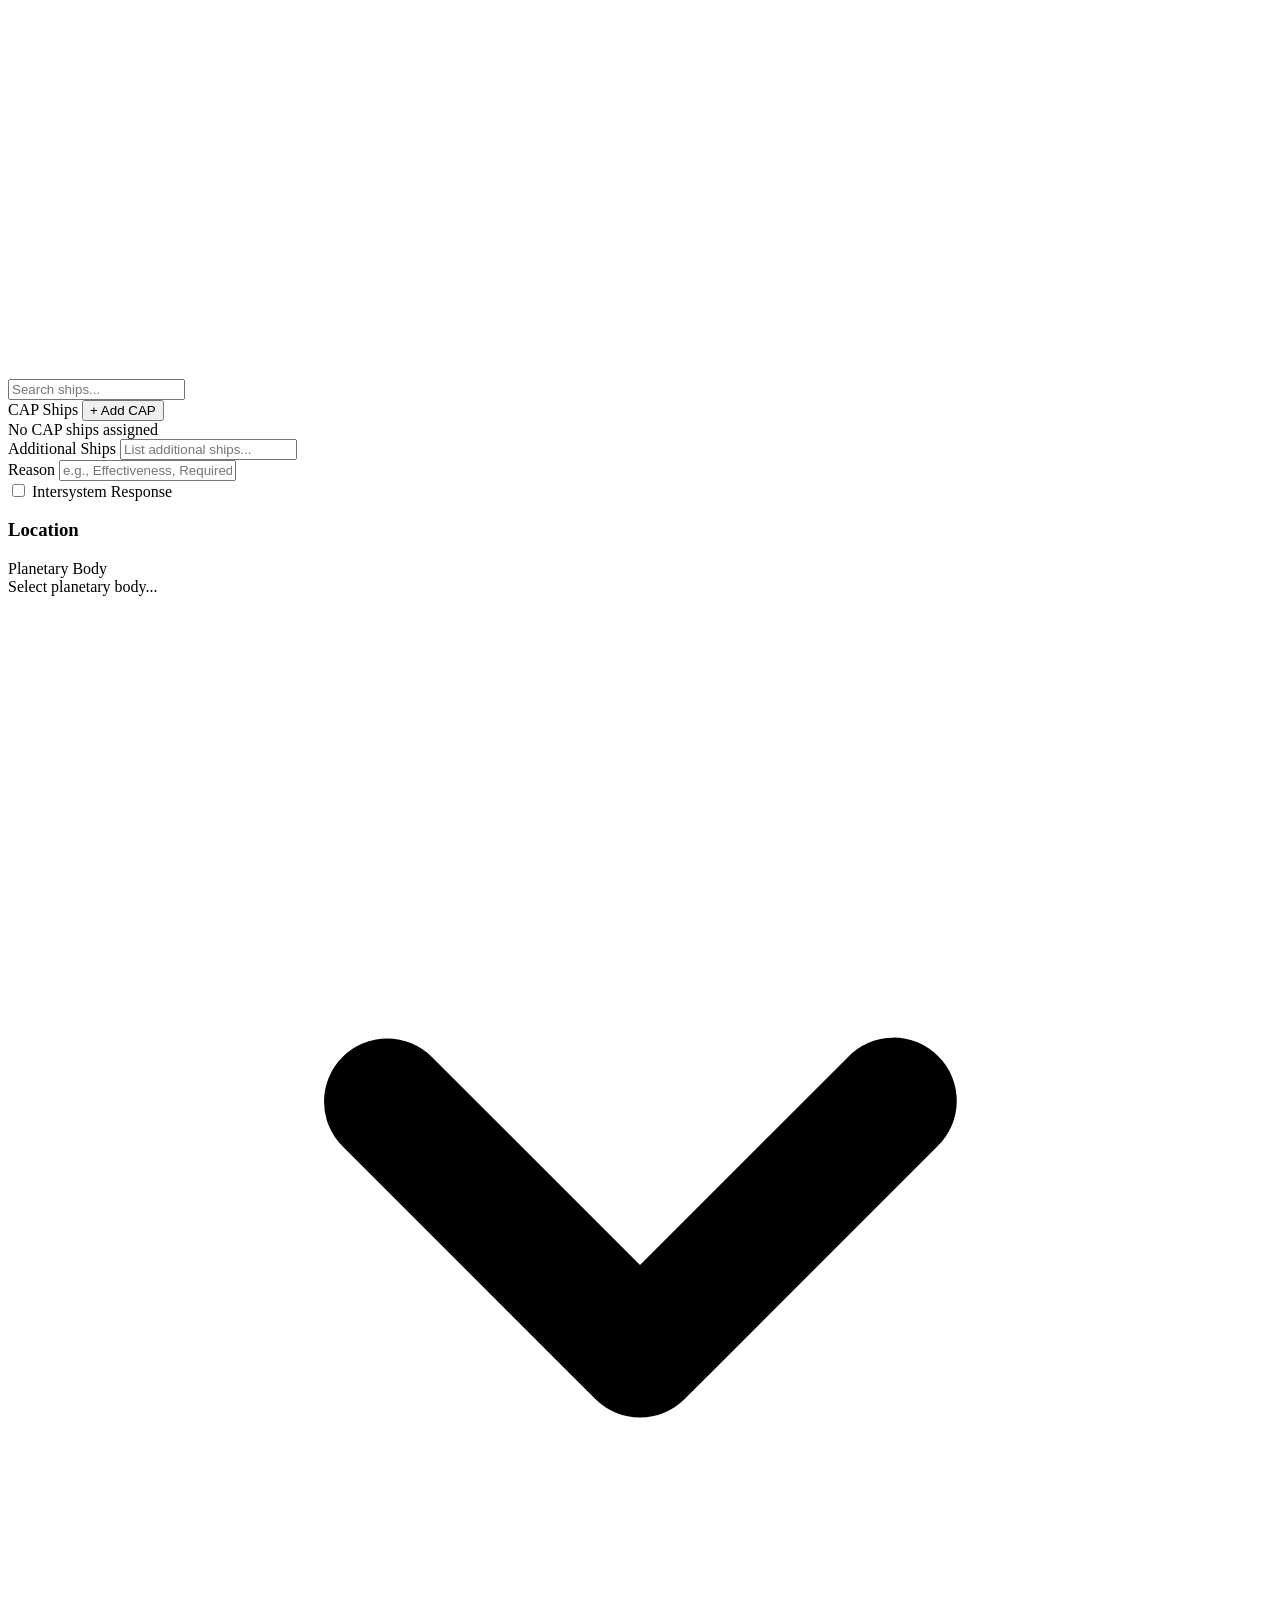
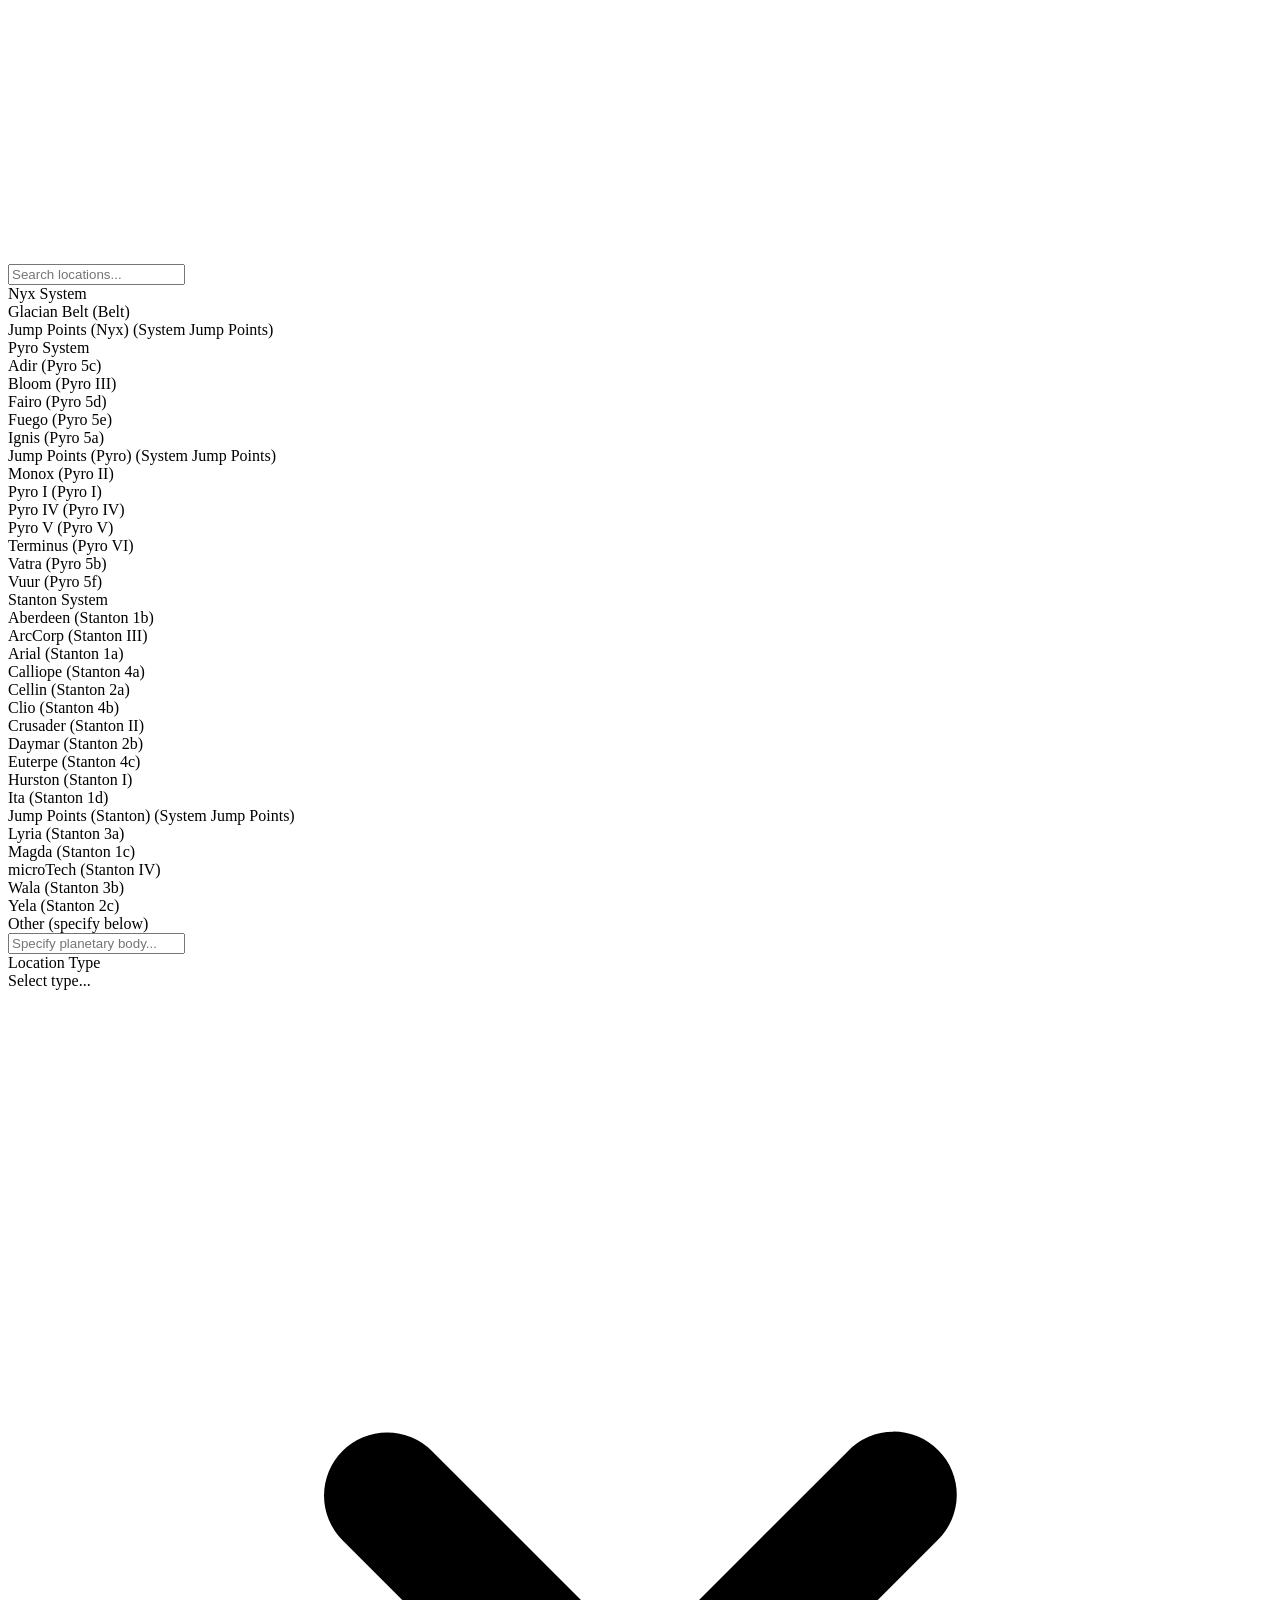
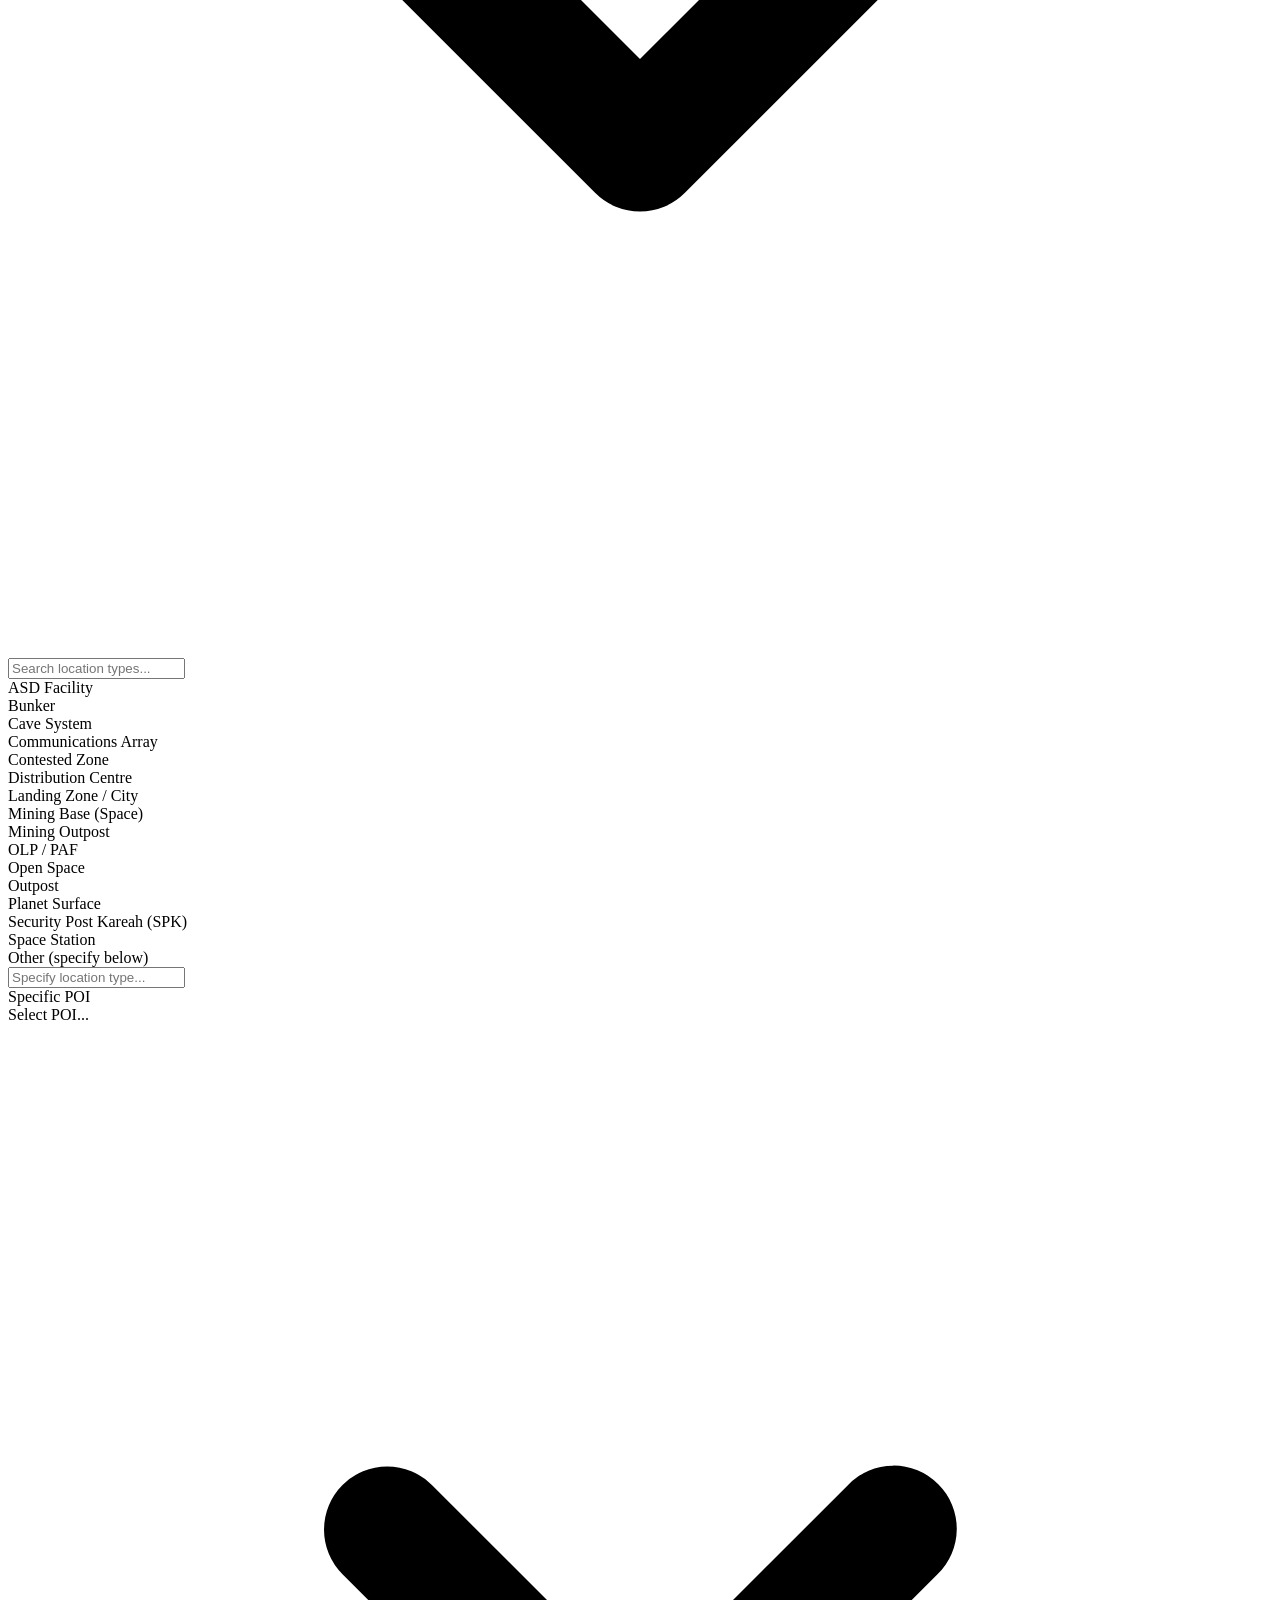
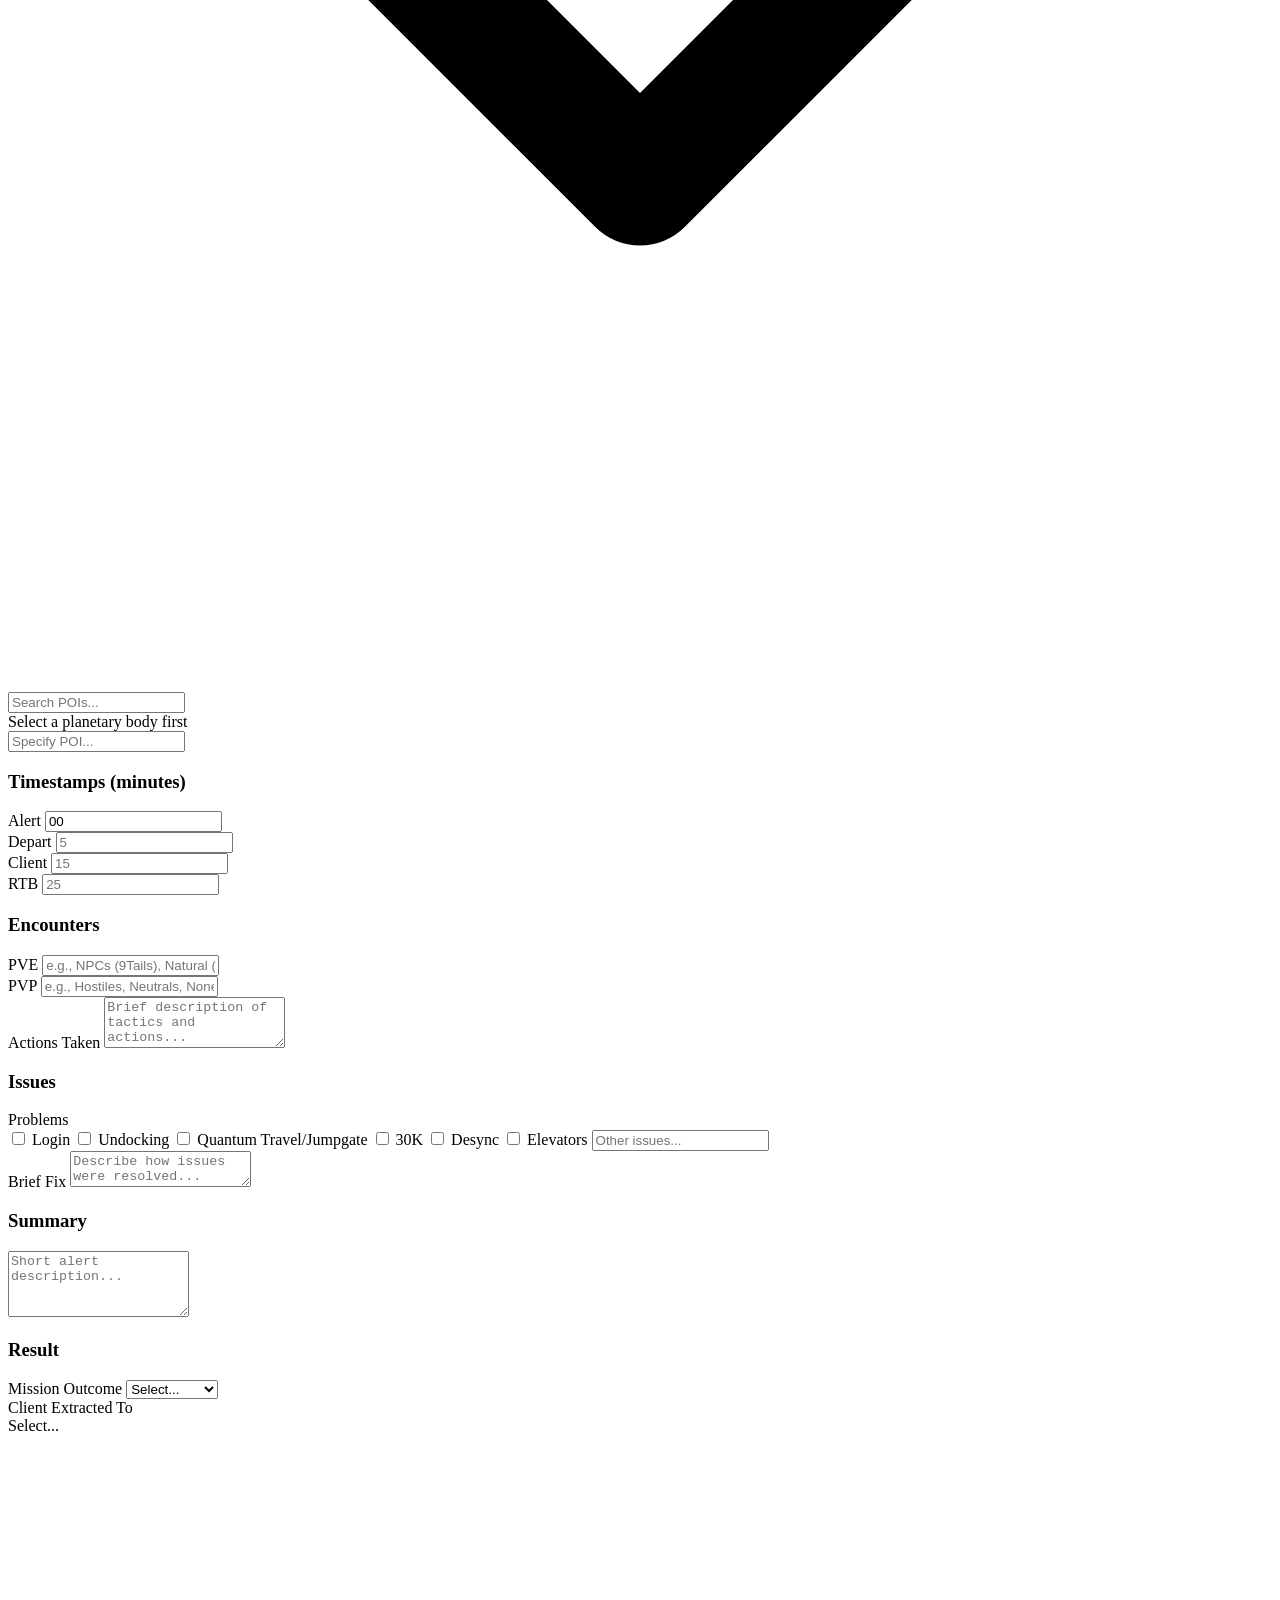
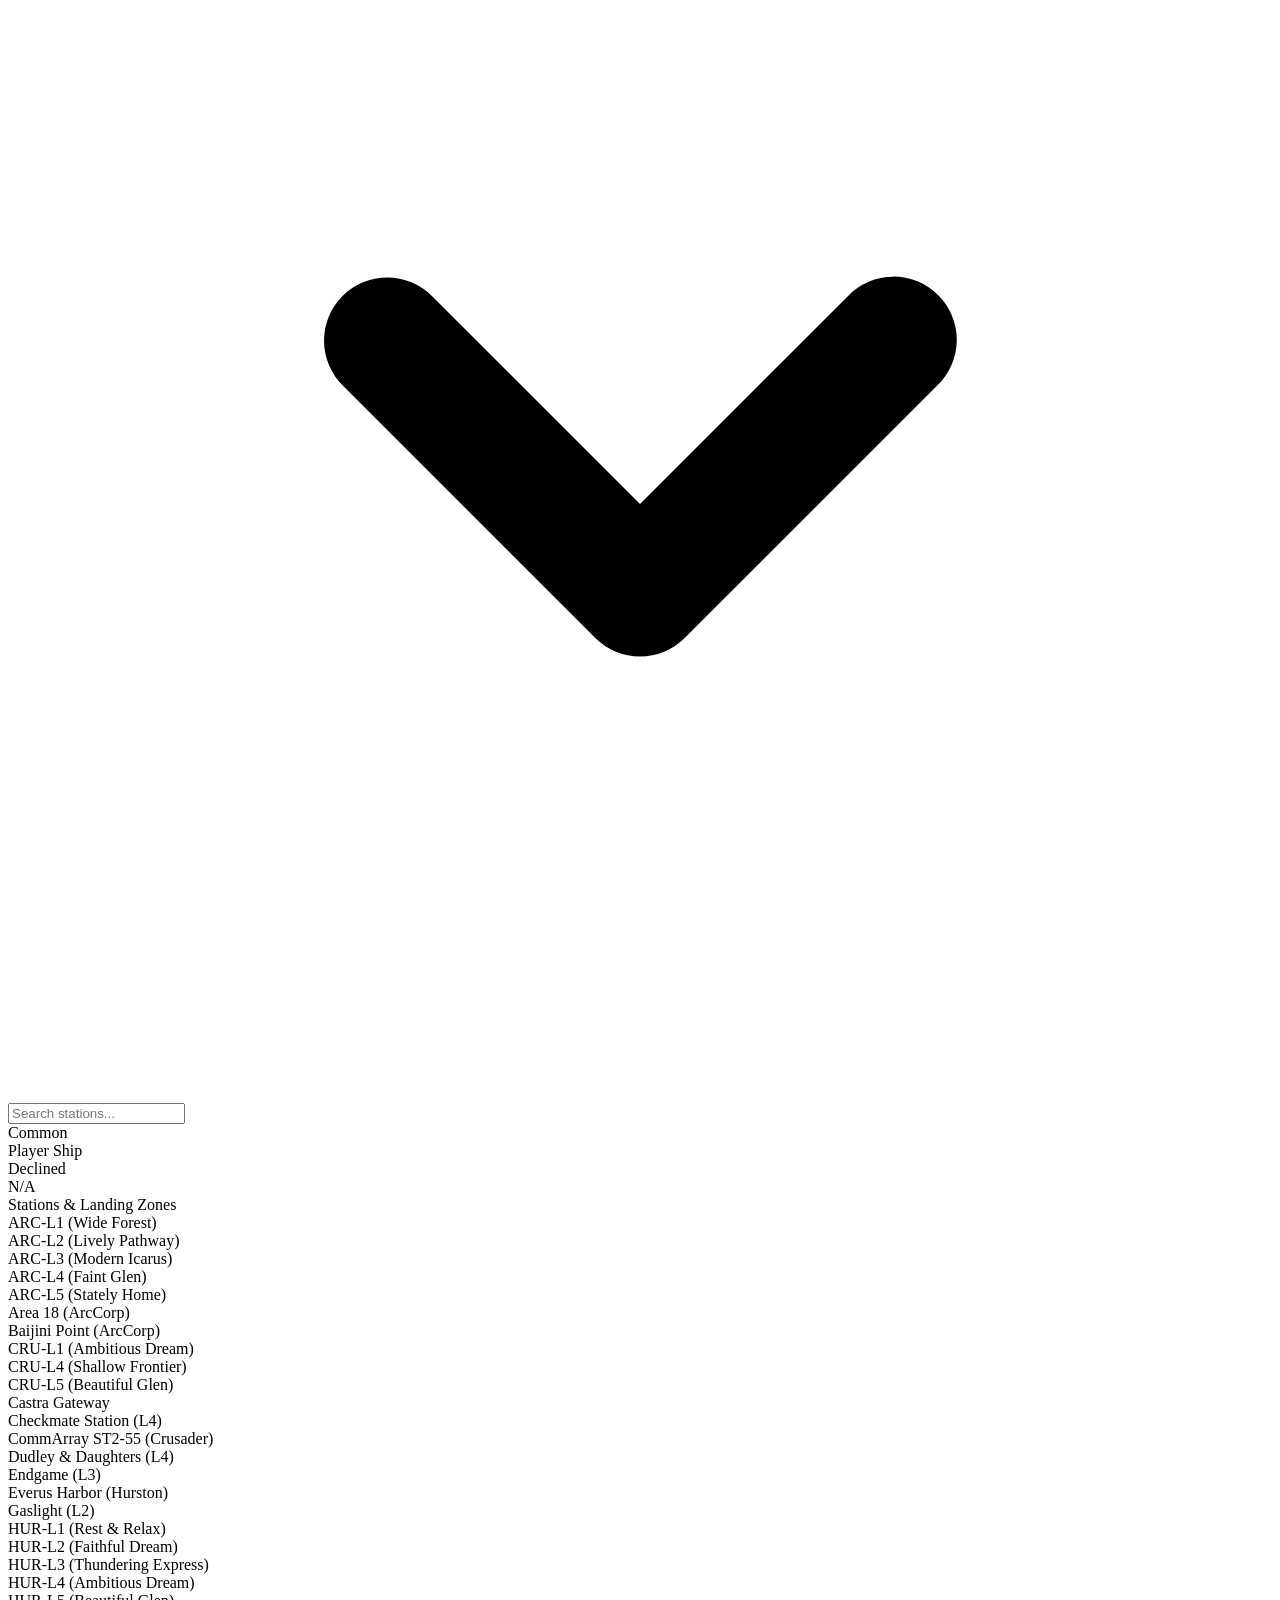
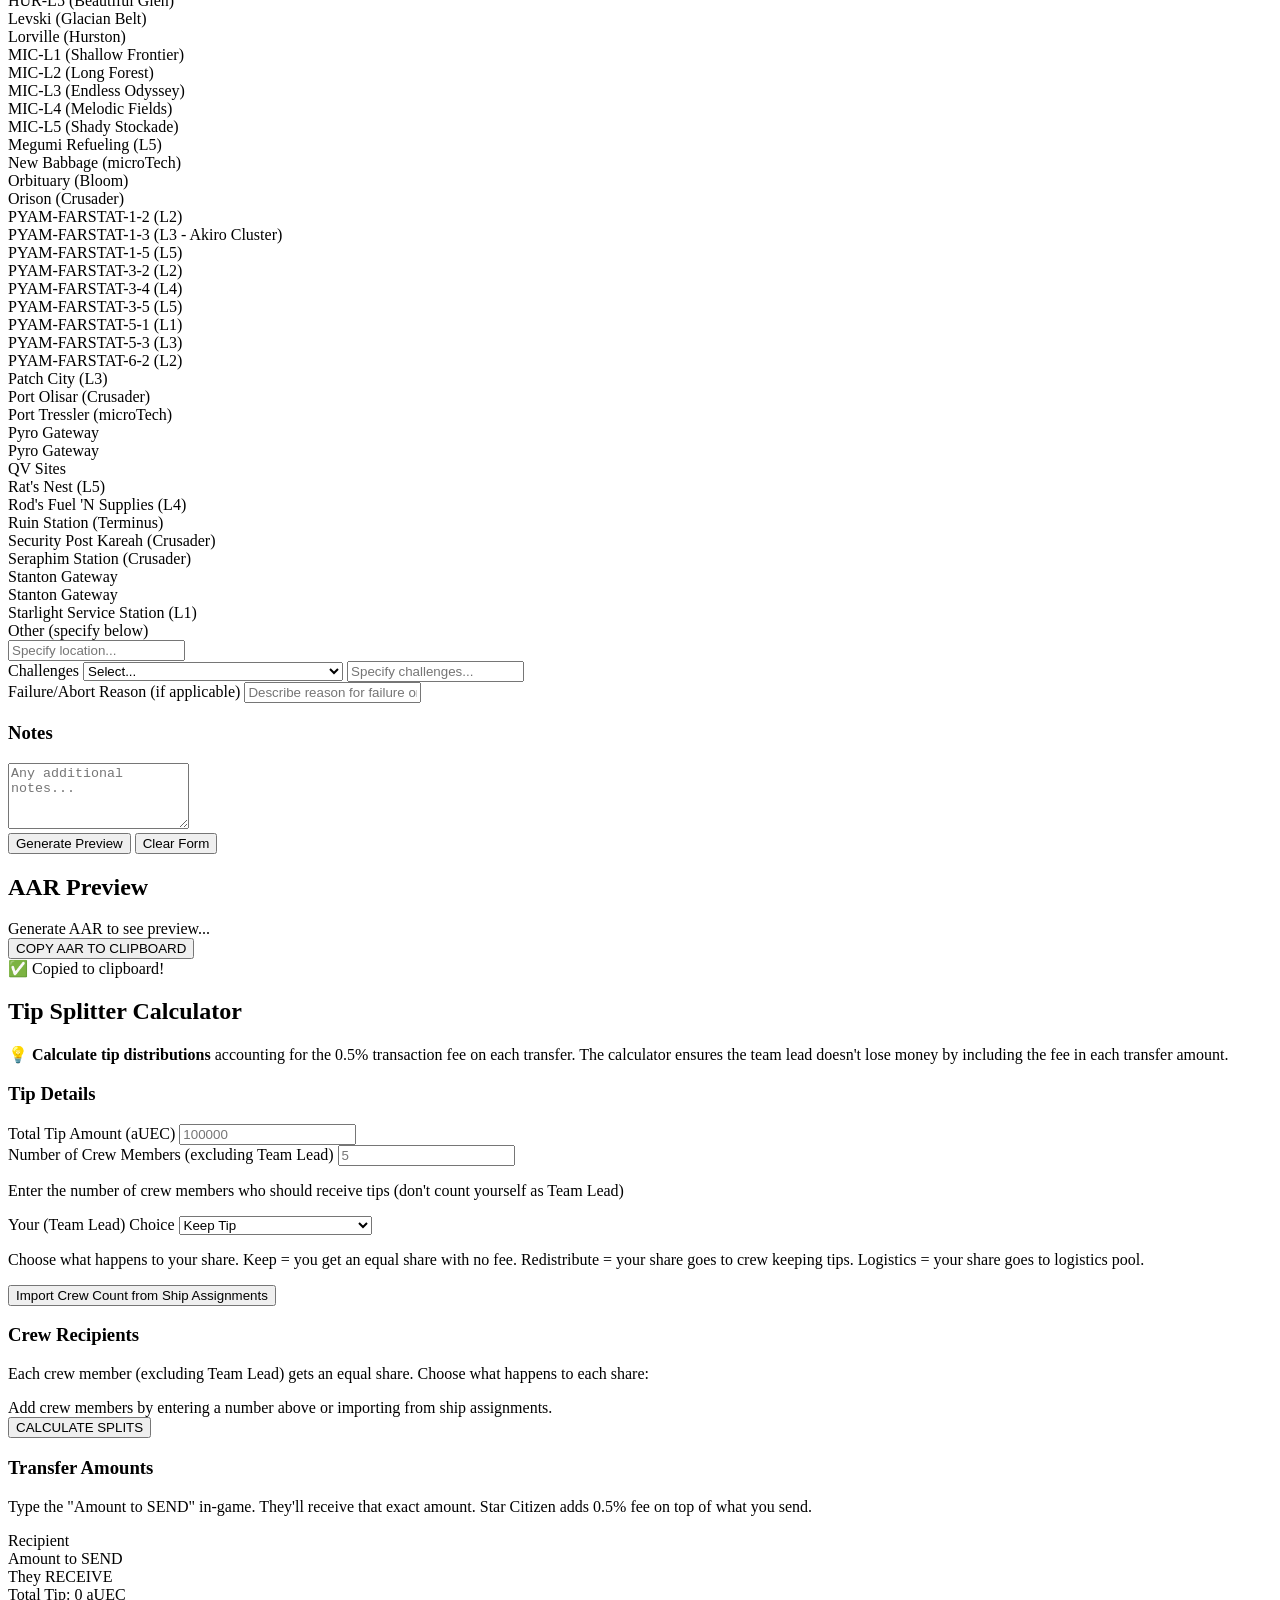
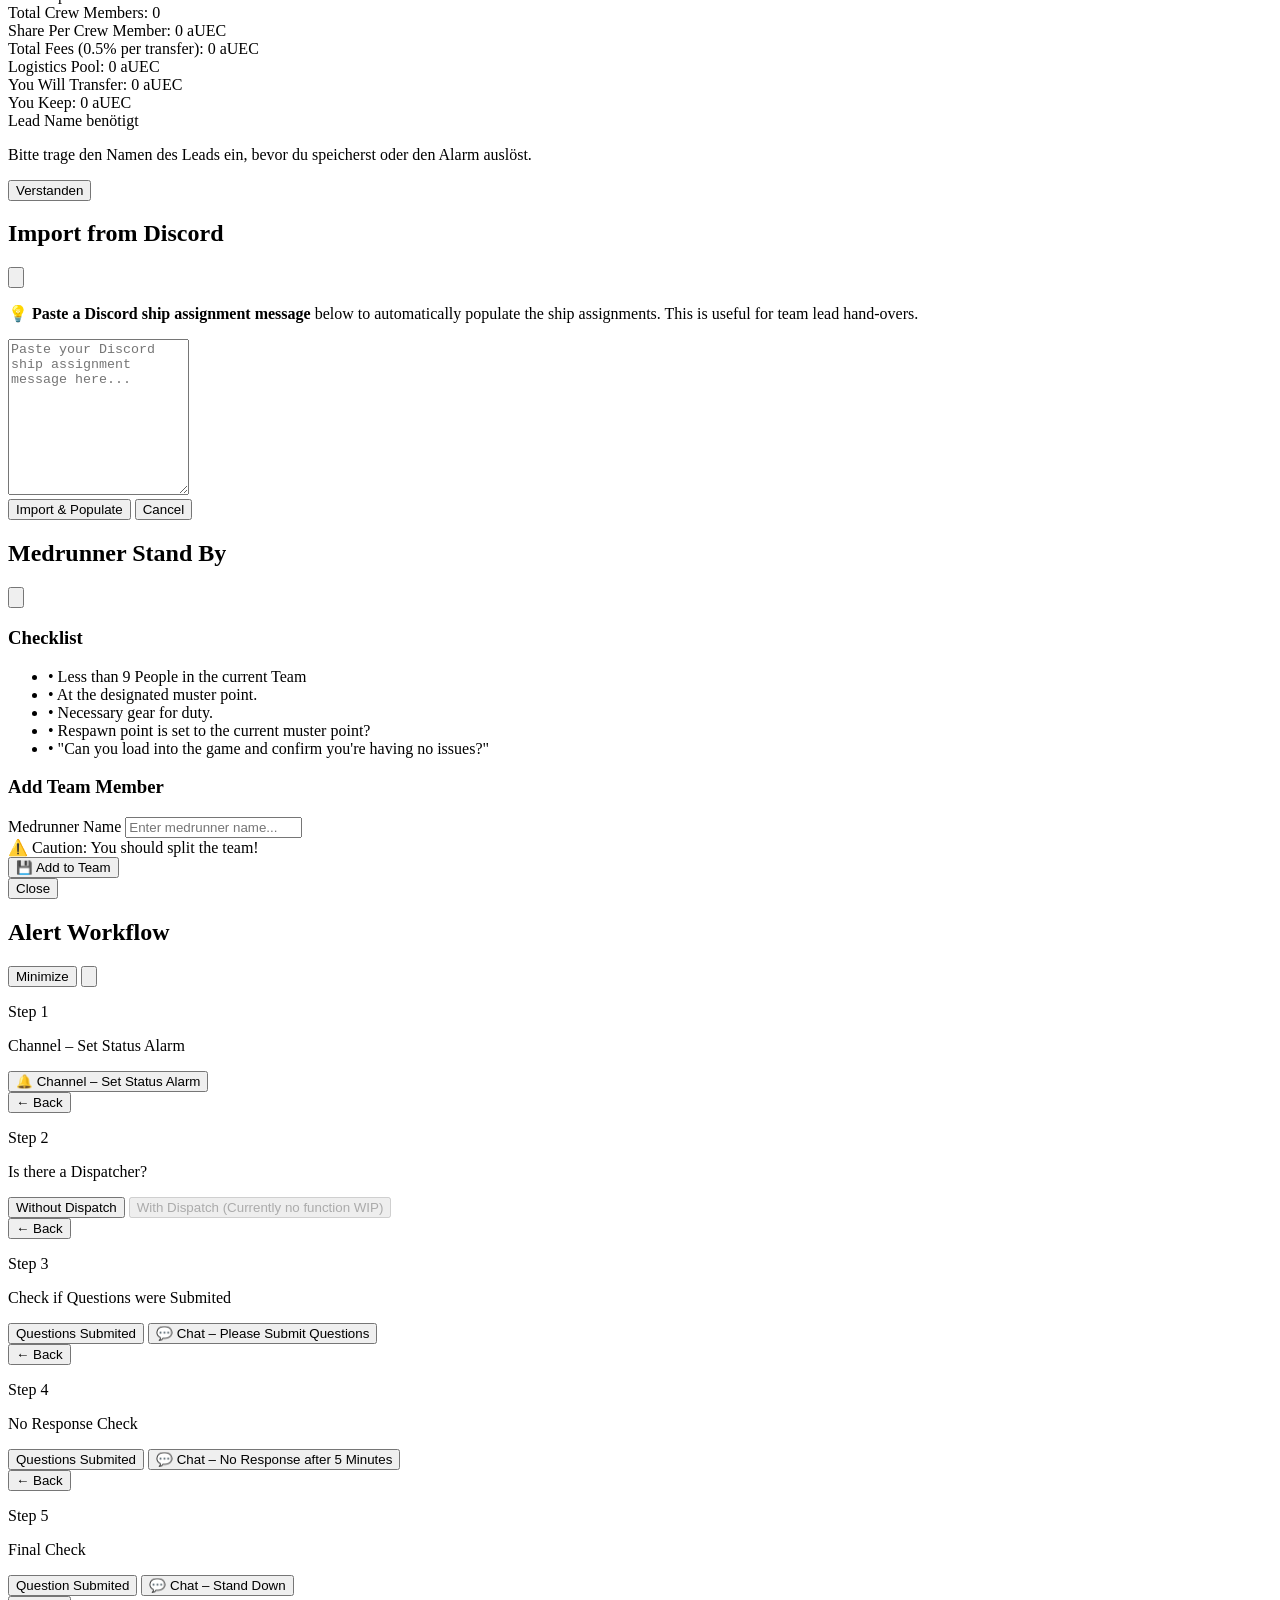
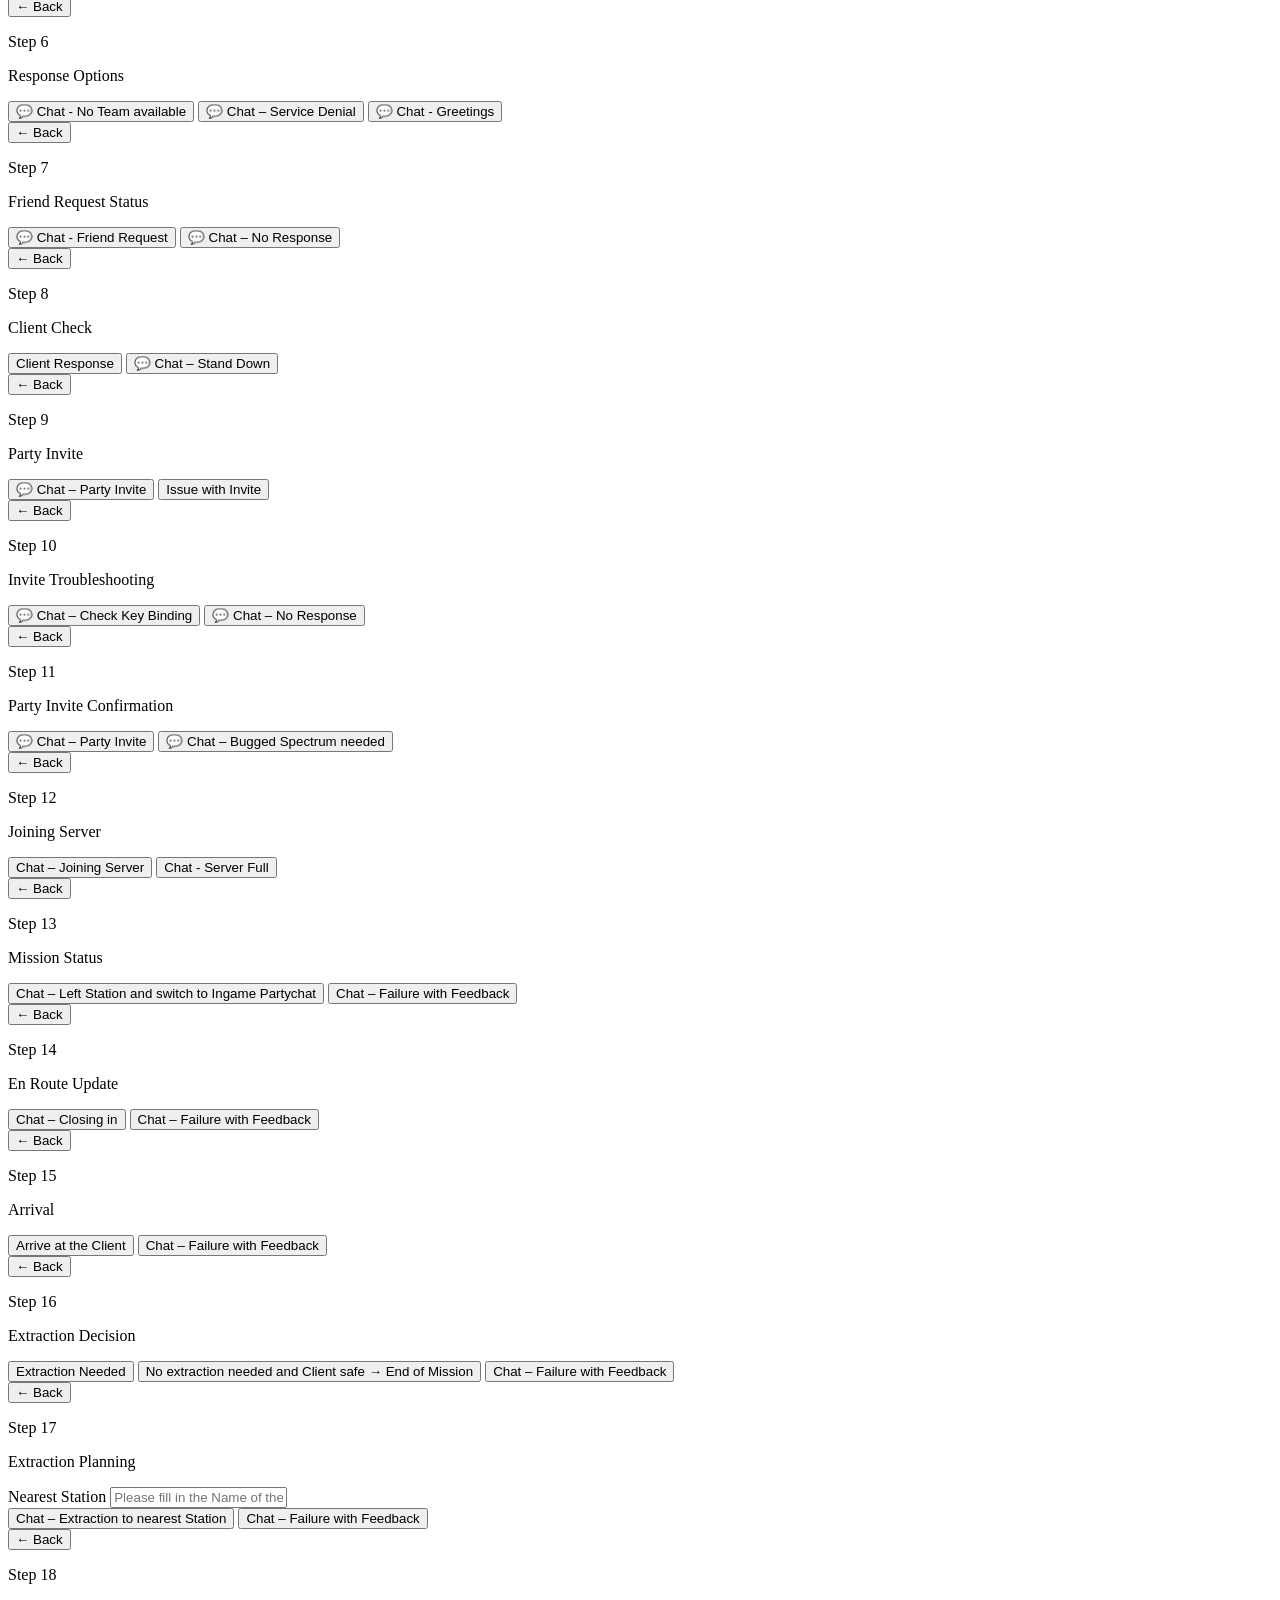
==== commit 7d406093: "8498" ====
--- a/index.html
+++ b/index.html
@@ -45,7 +45,7 @@
             <div class="flex items-center justify-between">
                 <h1 class="flex items-center gap-4 text-left font-mohave text-2xl font-semibold uppercase tracking-wide text-white">
                     <img src="https://staff.medrunner.space/images/medrunner-logo-stable-white.svg" alt="Medrunner Logo" class="h-12 w-auto">
-                    <span>Medrunner Operations Tool</span>
+                    <span>Operations Tool</span>
                 </h1>
                 <div class="flex items-center gap-4">
                     <button 
@@ -801,22 +801,6 @@
                 </button>
             </div>
 
-            <!-- Current Team Members List -->
-            <div class="mb-4">
-                <div class="mb-3 flex items-center justify-between">
-                    <h3 class="font-mohave text-lg font-semibold uppercase tracking-wide text-white">Current Team Members</h3>
-                    <button 
-                        onclick="sortTeamMembers()"
-                        class="rounded-lg border border-gray-600 bg-gray-700 px-4 py-2 text-sm font-medium text-white transition hover:bg-gray-600"
-                    >
-                        🔄 Reload/Sort
-                    </button>
-                </div>
-                <div id="team-members-list" class="space-y-2">
-                    <p class="text-sm text-gray-400 italic">No team members added yet.</p>
-                </div>
-            </div>
-
             <!-- Close Button -->
             <div class="mt-6">
                 <button 
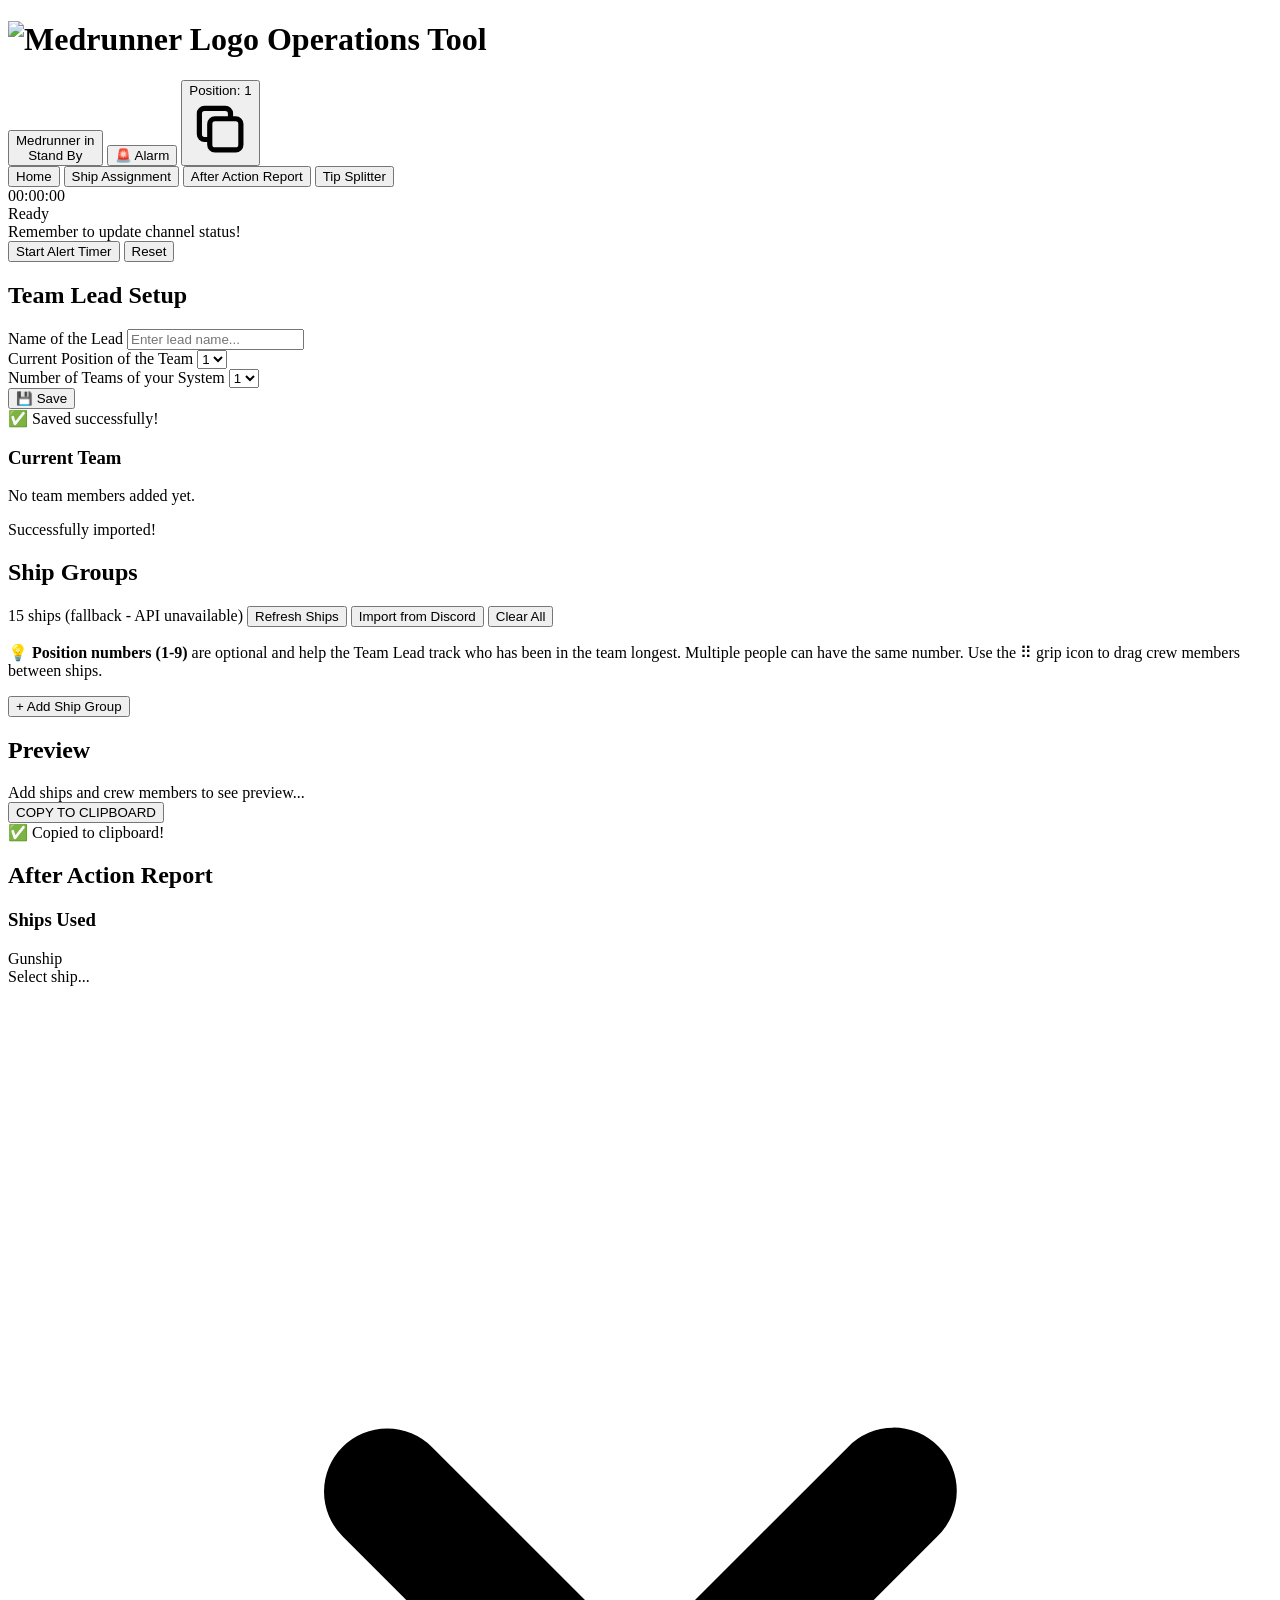
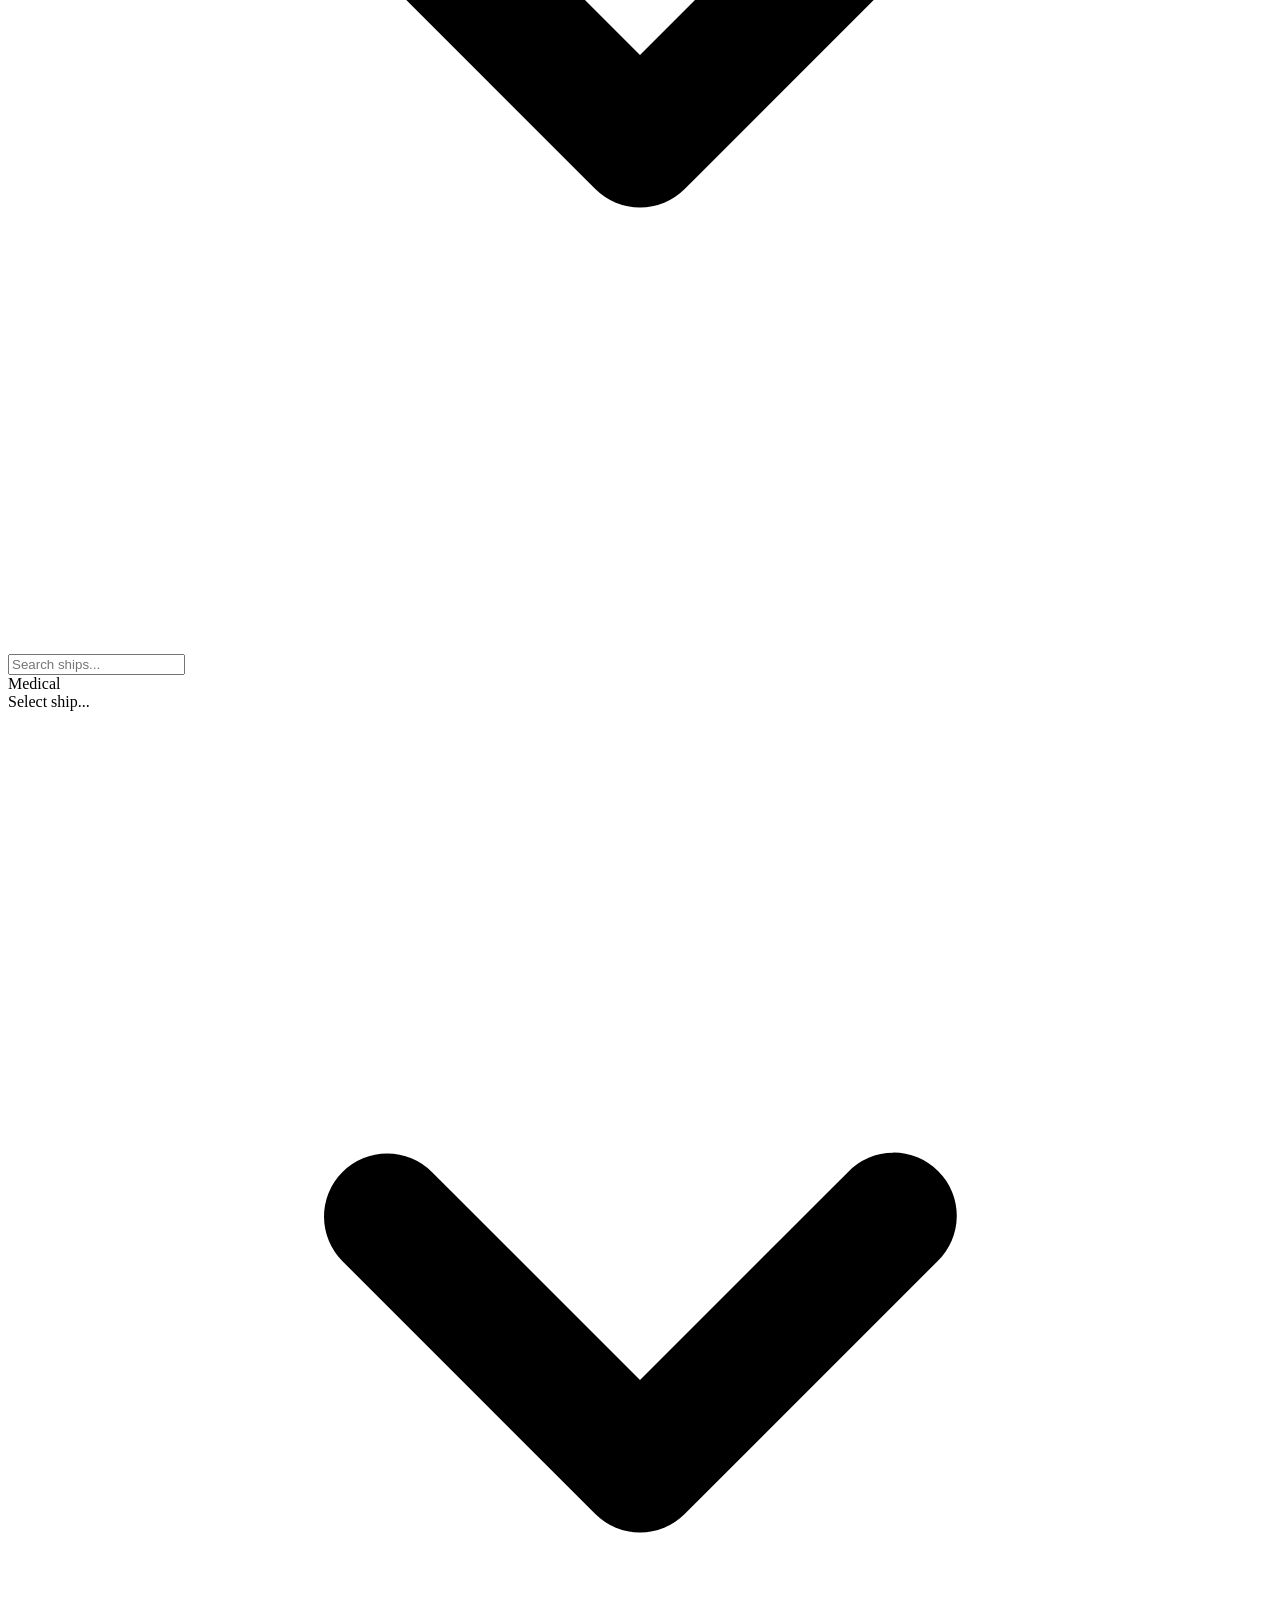
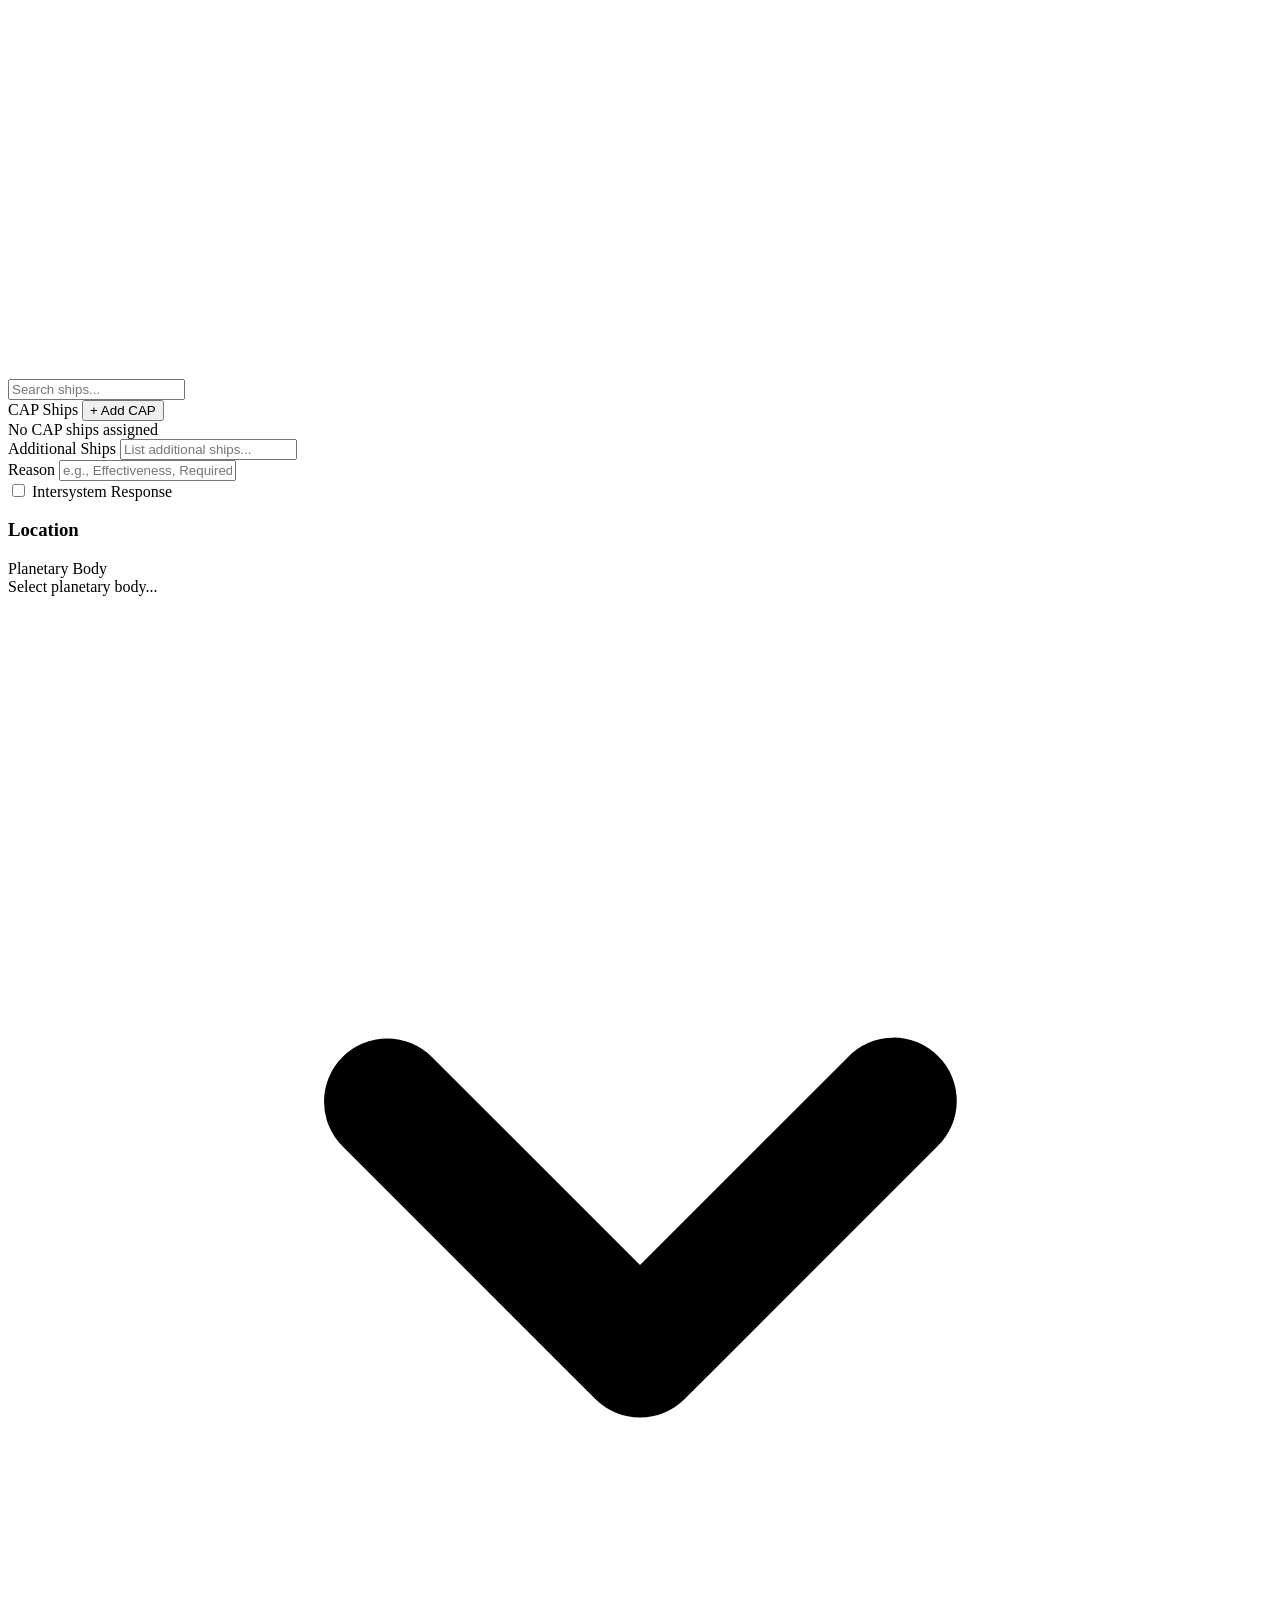
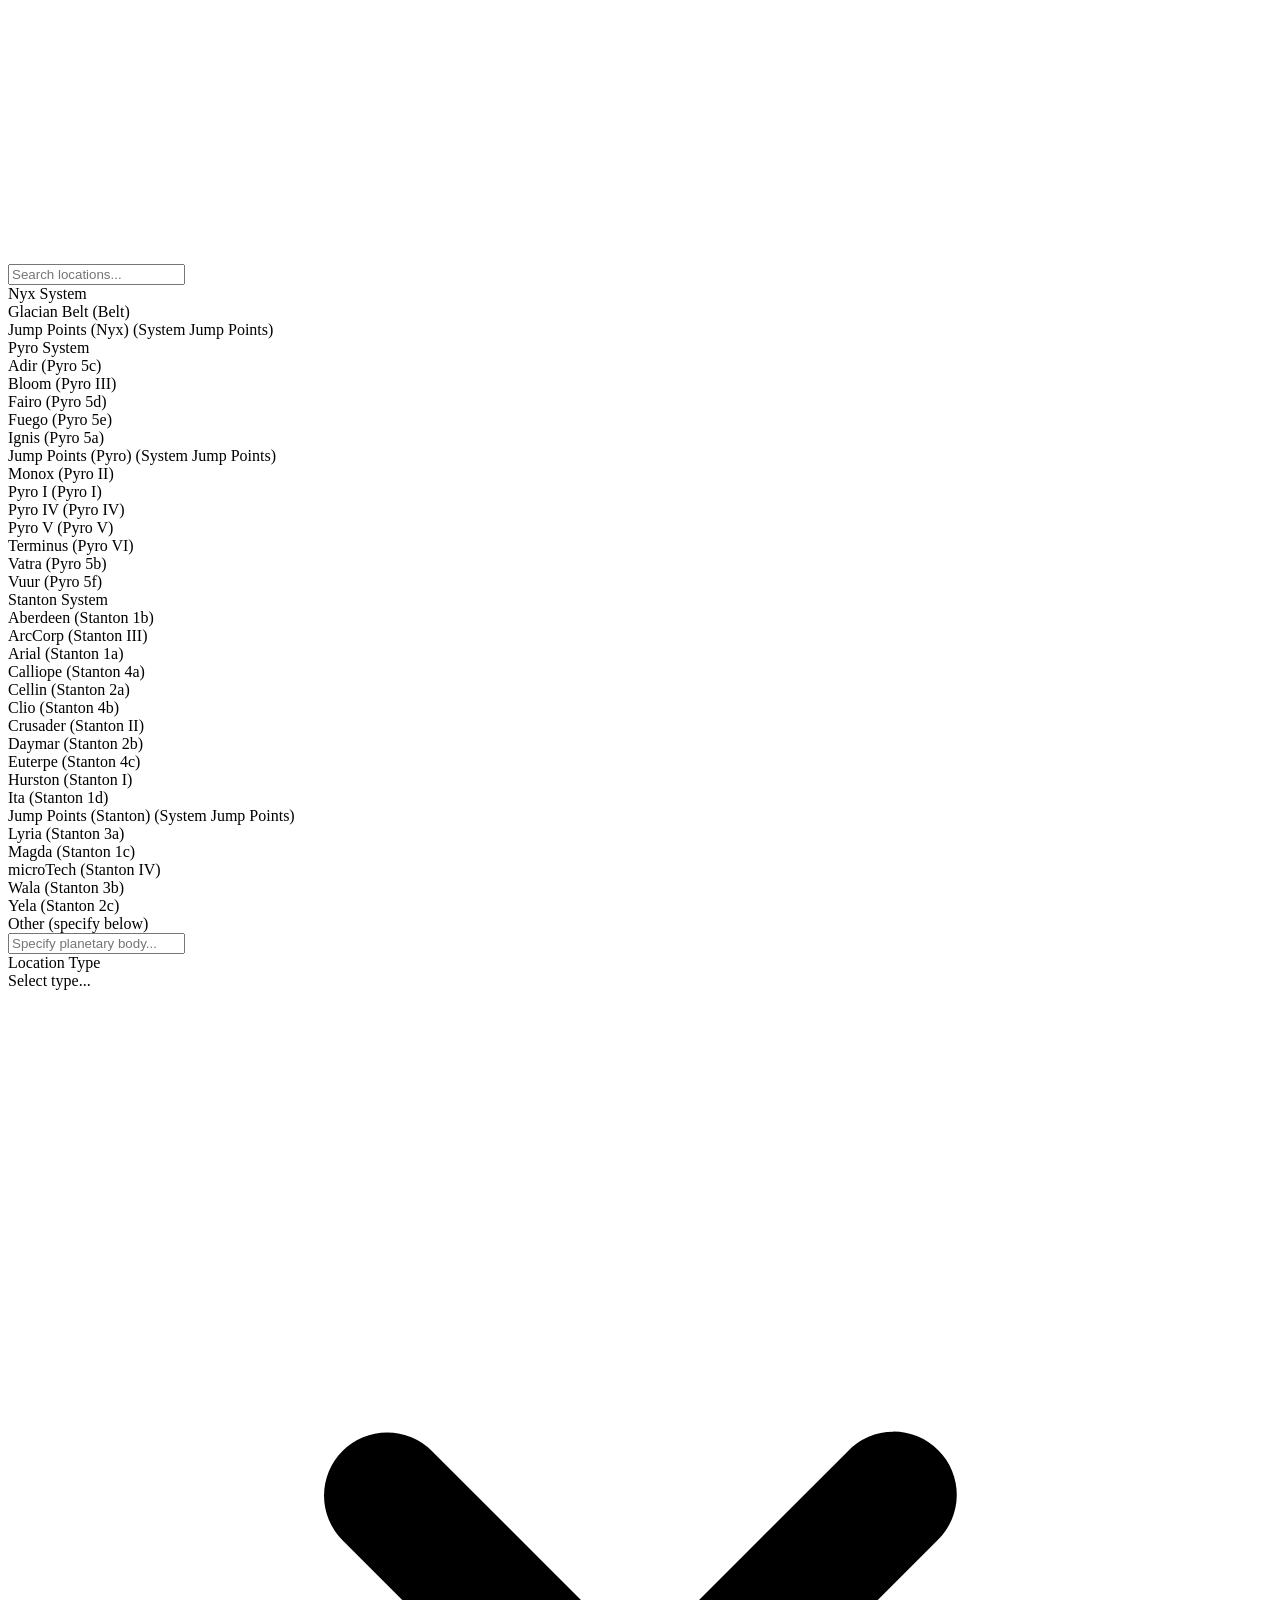
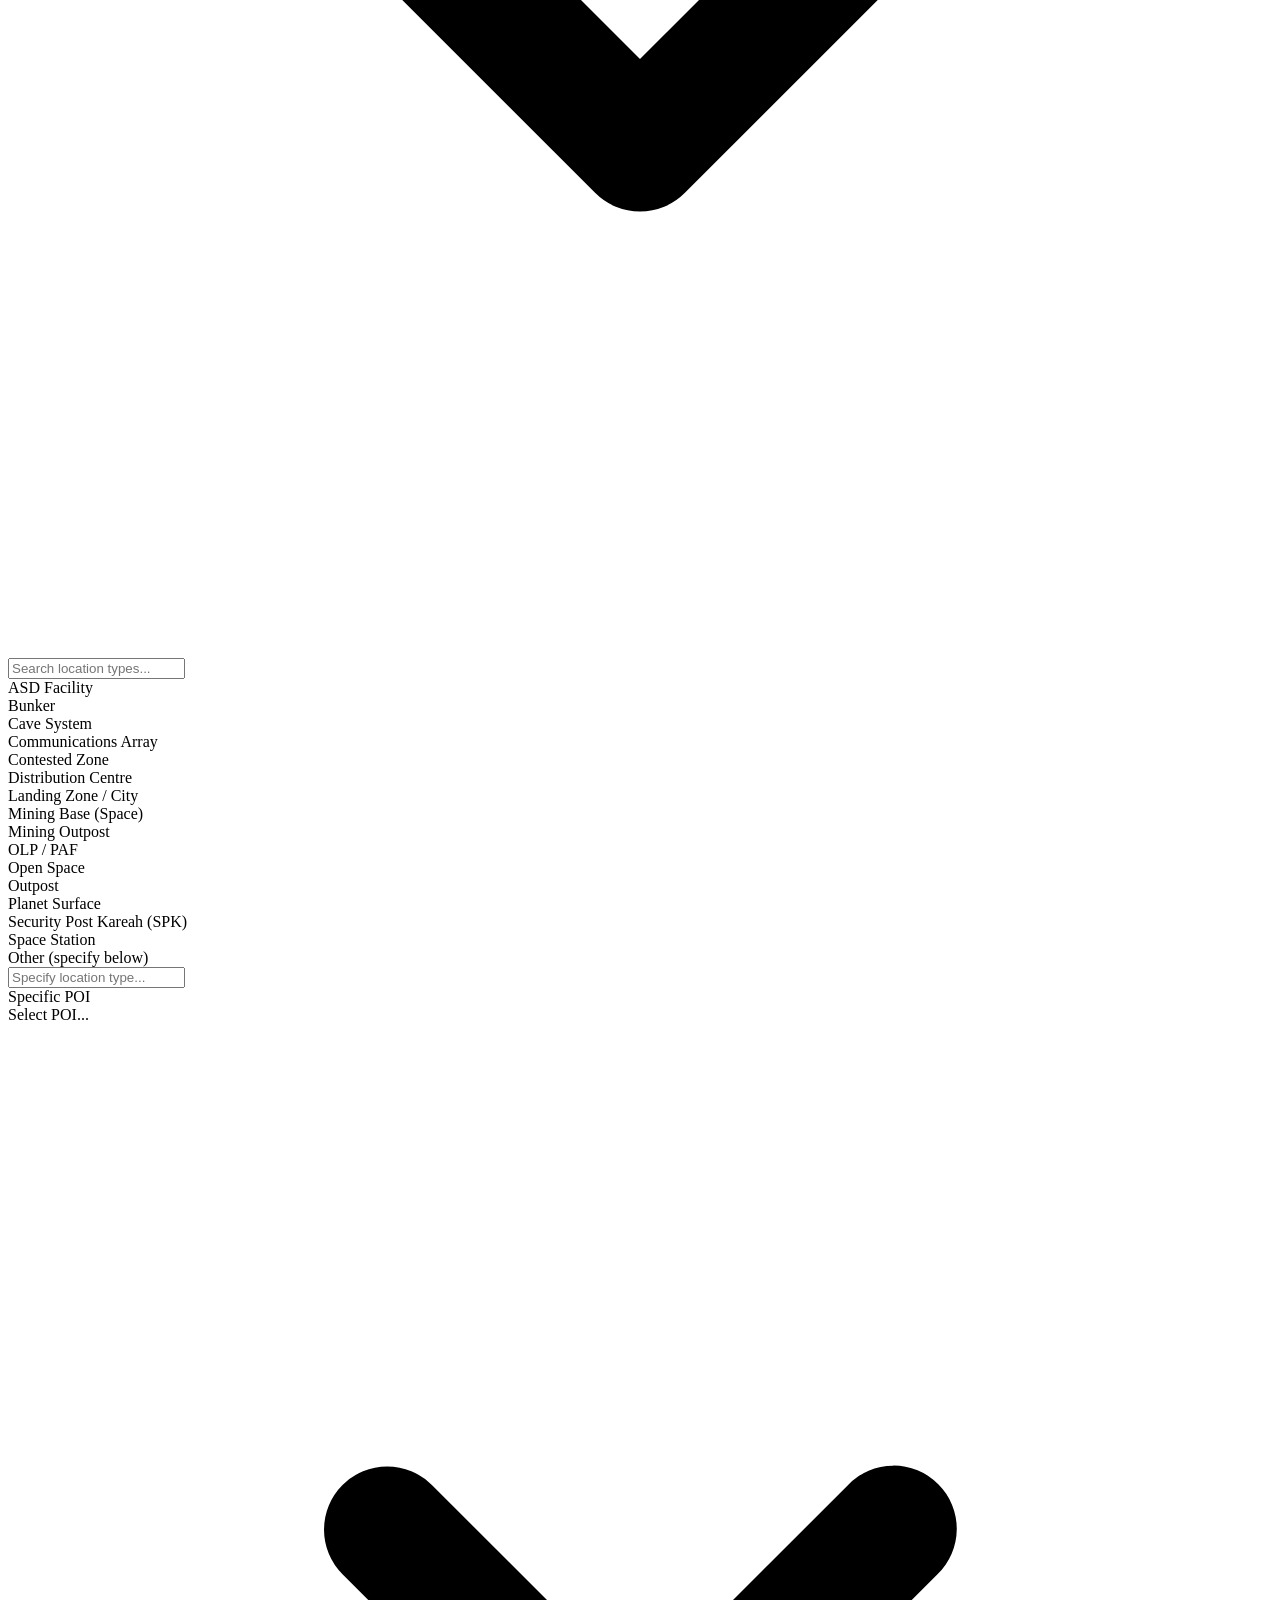
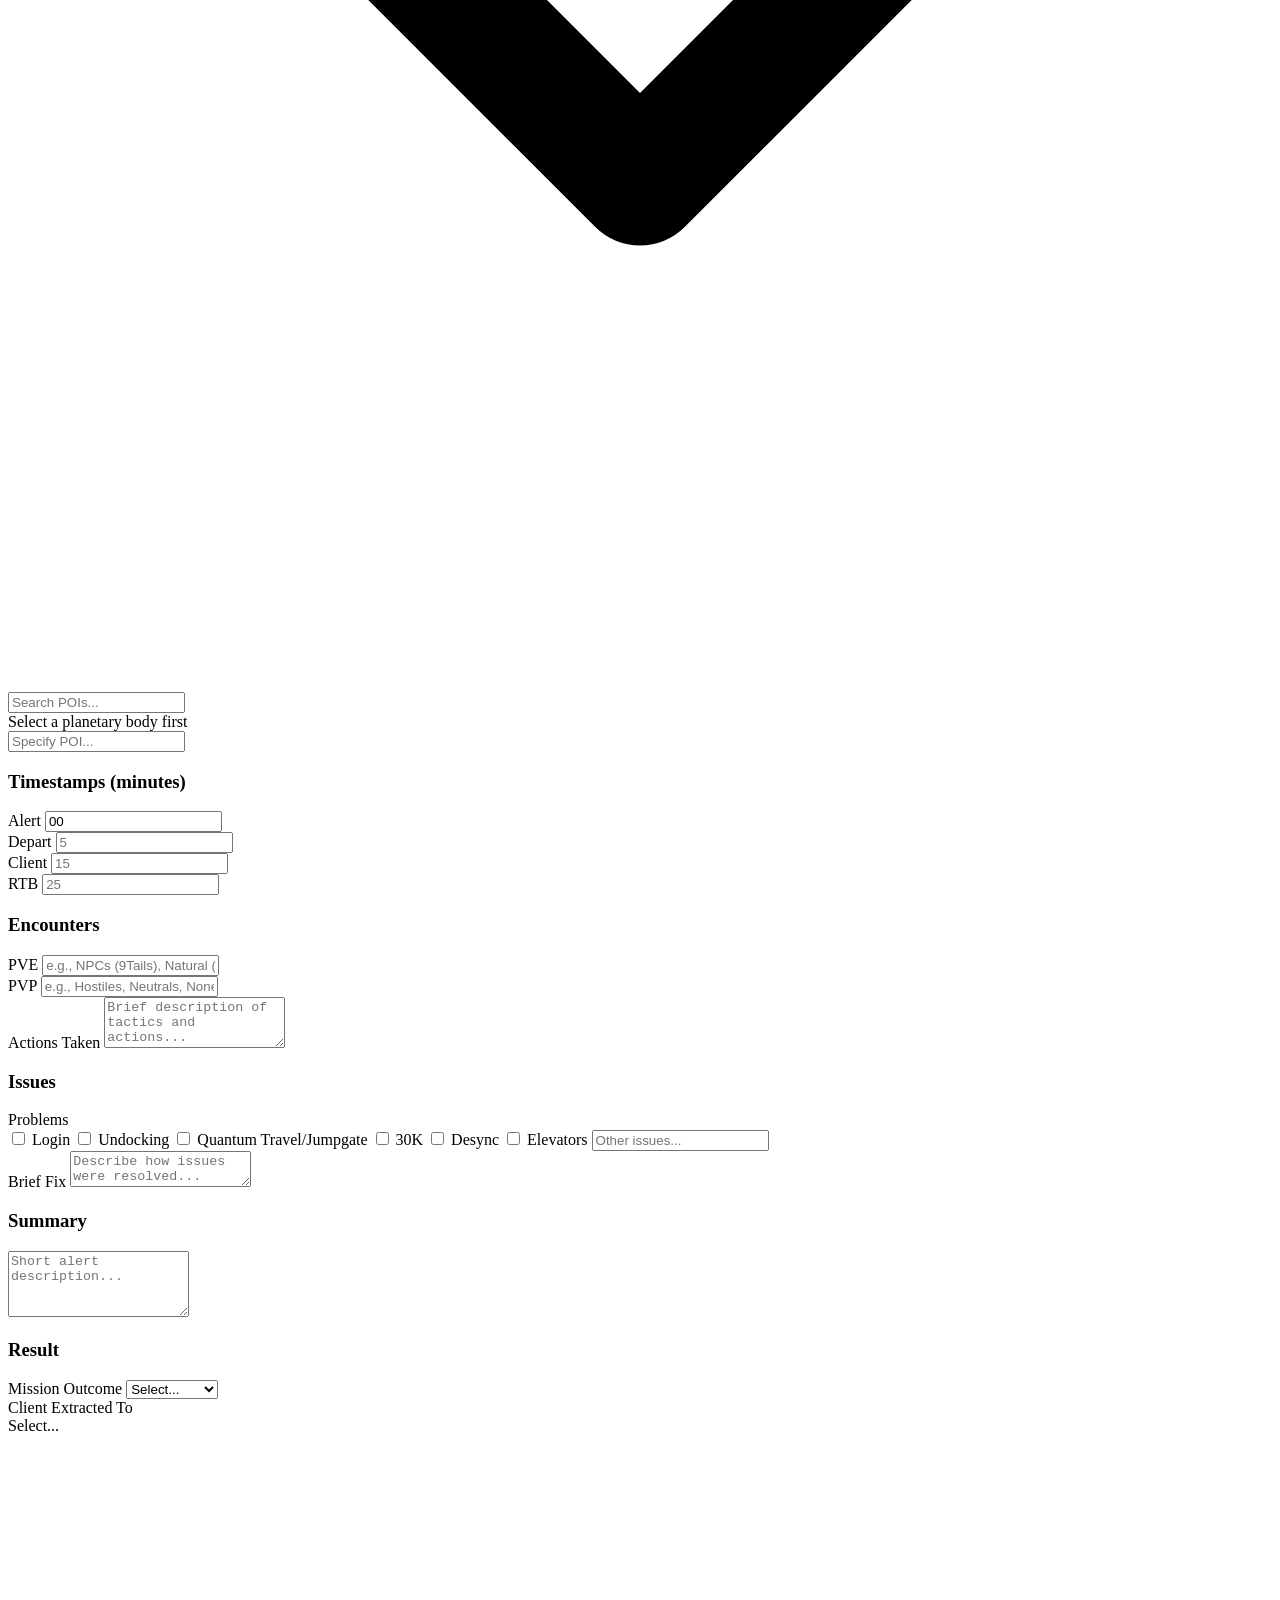
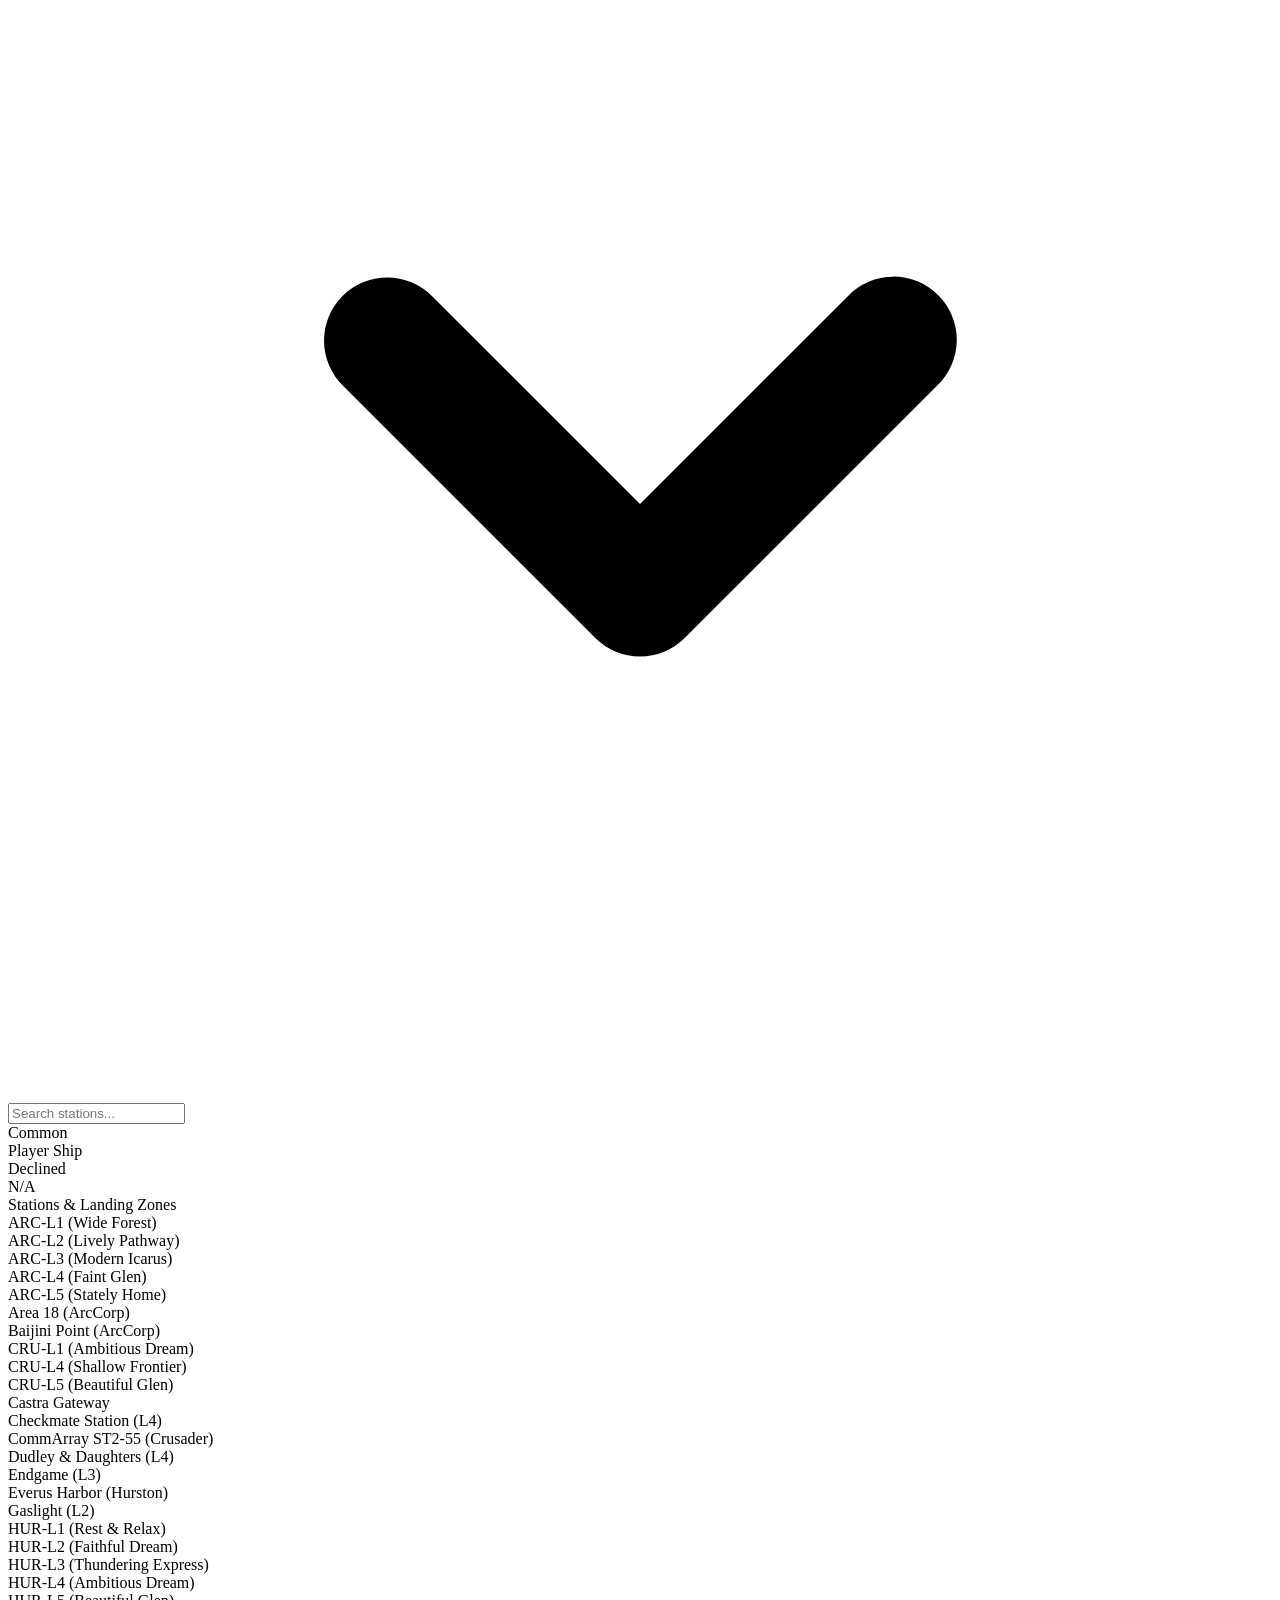
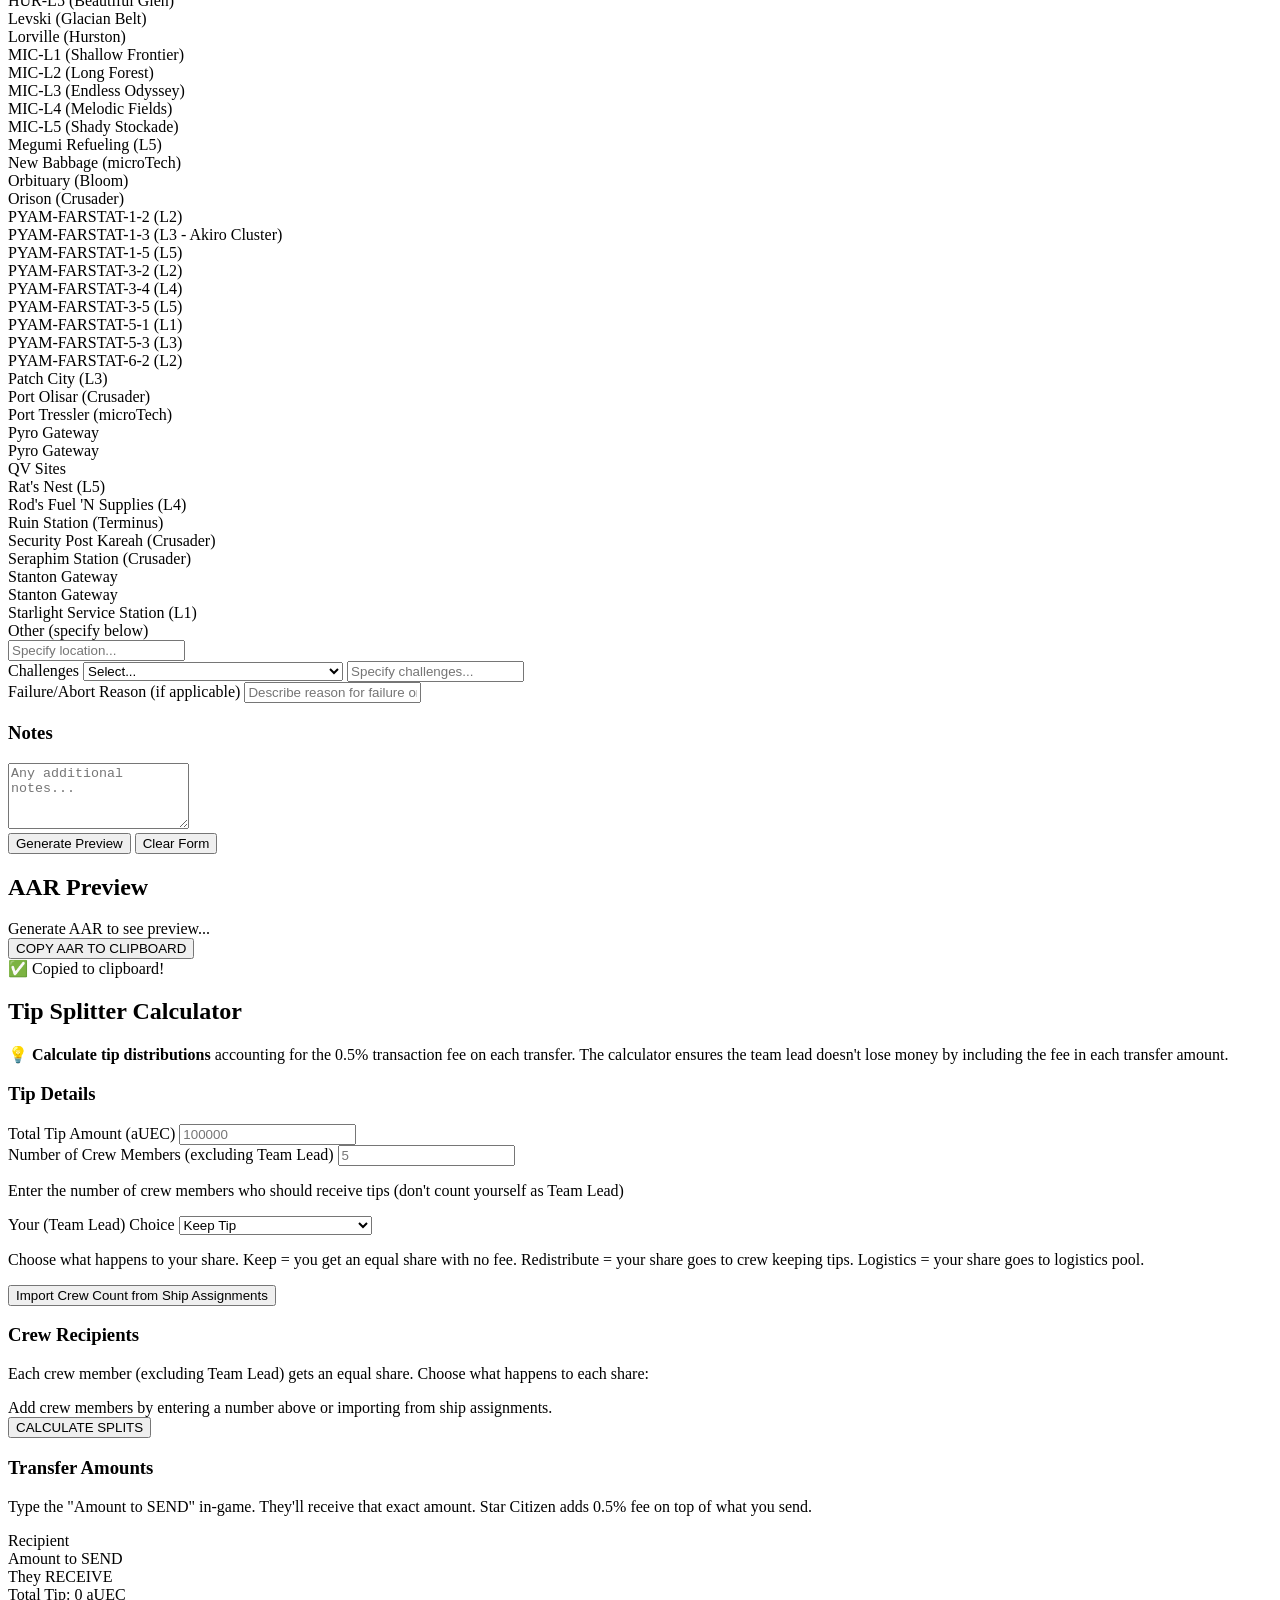
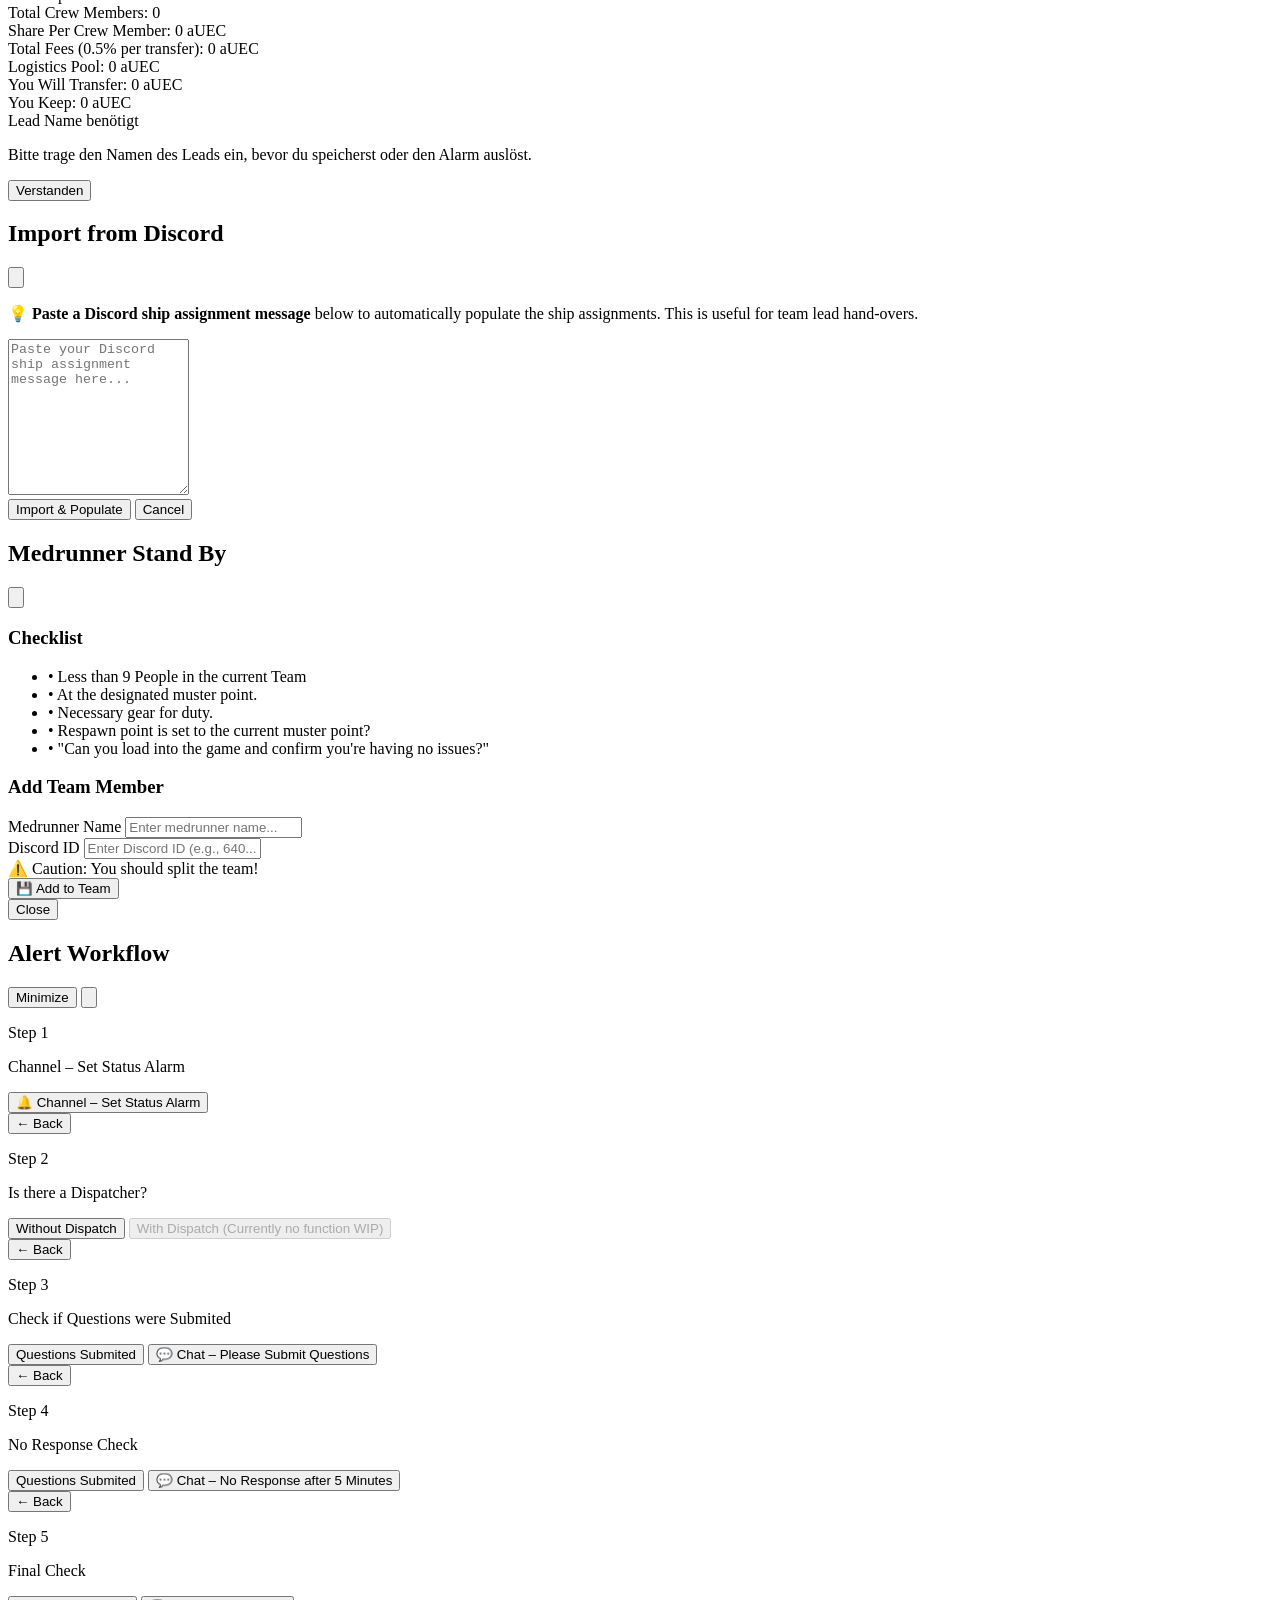
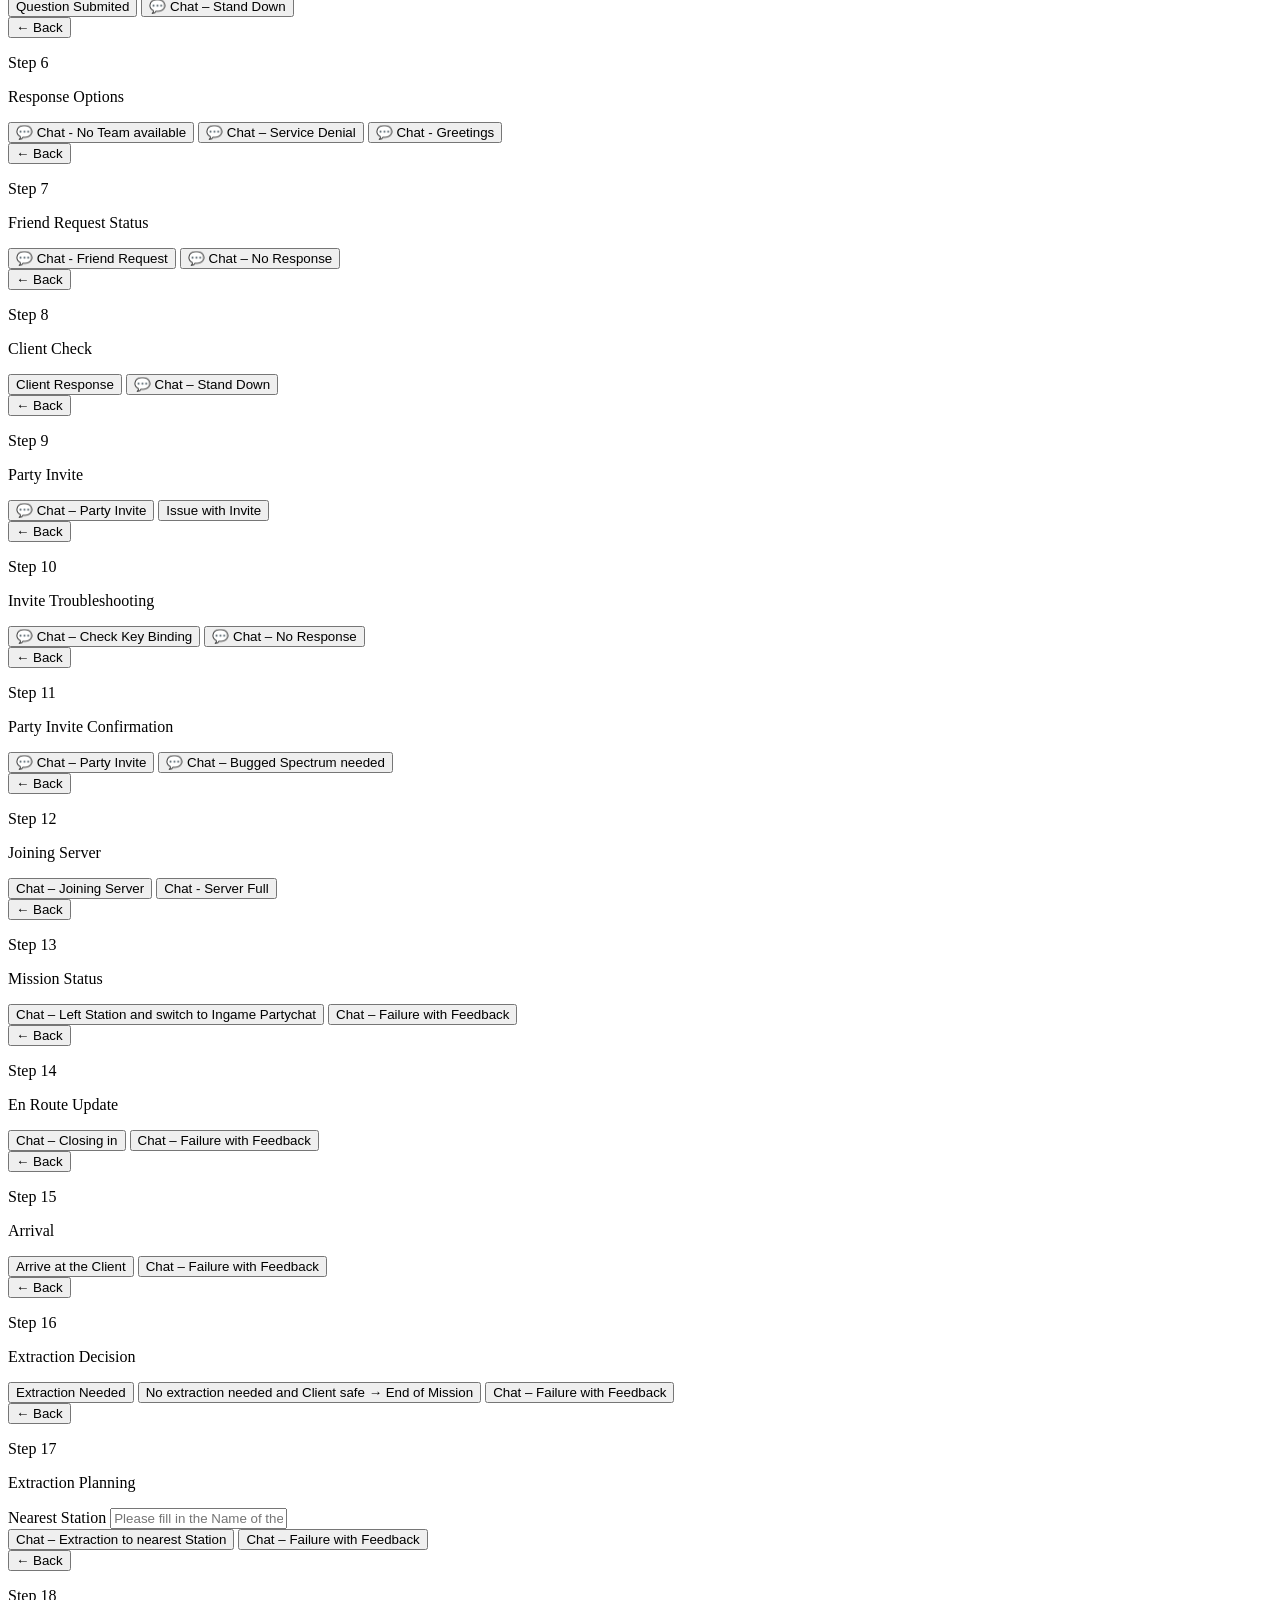
==== commit 24df8a4e: "Discord ID" ====
--- a/index.html
+++ b/index.html
@@ -790,6 +790,15 @@
                         class="w-full rounded-lg border border-gray-600 bg-gray-700 px-4 py-3 text-gray-200 transition focus:border-primary-500 focus:outline-none focus:ring-1 focus:ring-primary-500"
                     >
                 </div>
+                <div class="mb-3">
+                    <label for="medrunner-discord-input" class="mb-2 block text-sm font-medium text-gray-300">Discord ID</label>
+                    <input 
+                        type="text" 
+                        id="medrunner-discord-input" 
+                        placeholder="Enter Discord ID (e.g., 640...)"
+                        class="w-full rounded-lg border border-gray-600 bg-gray-700 px-4 py-3 text-gray-200 transition focus:border-primary-500 focus:outline-none focus:ring-1 focus:ring-primary-500"
+                    >
+                </div>
                 <div id="team-warning" class="mb-3 hidden rounded-lg bg-amber-600/90 px-4 py-3 text-center font-medium text-white">
                     ⚠️ Caution: You should split the team!
                 </div>
